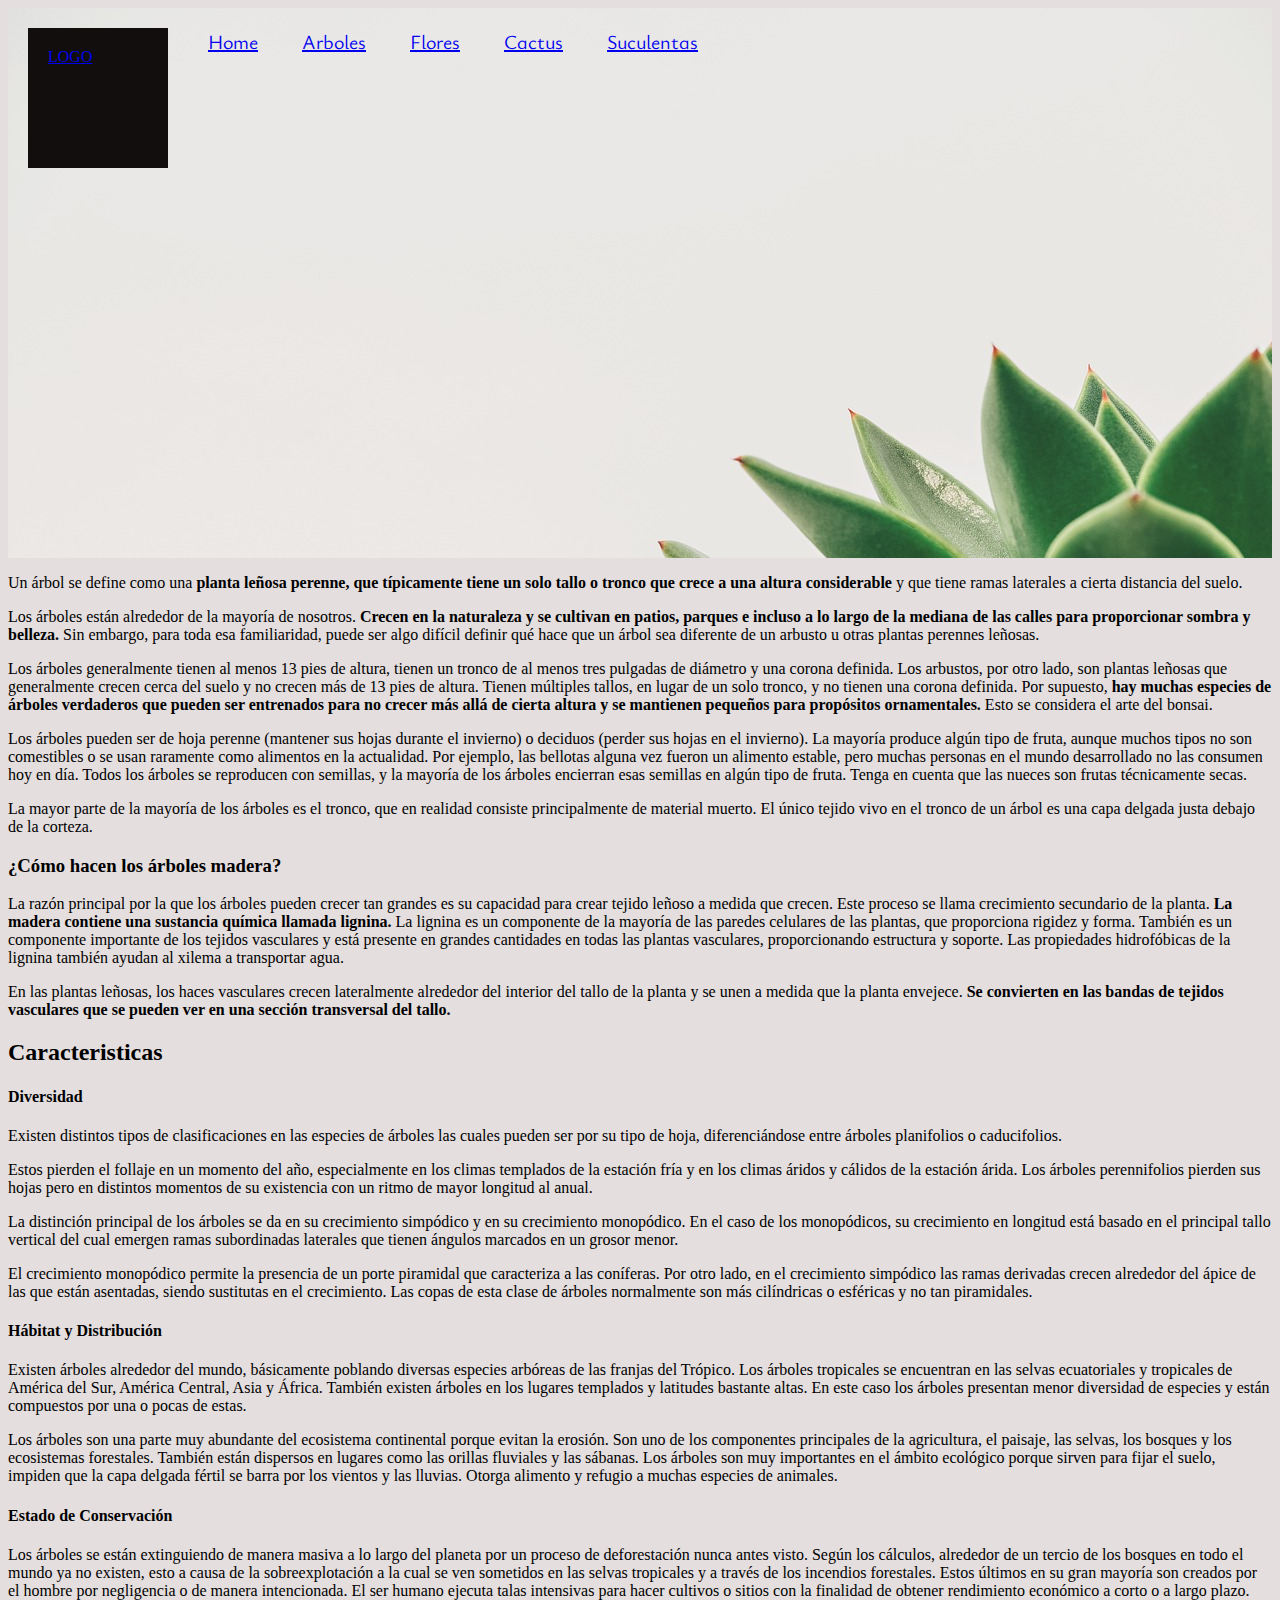
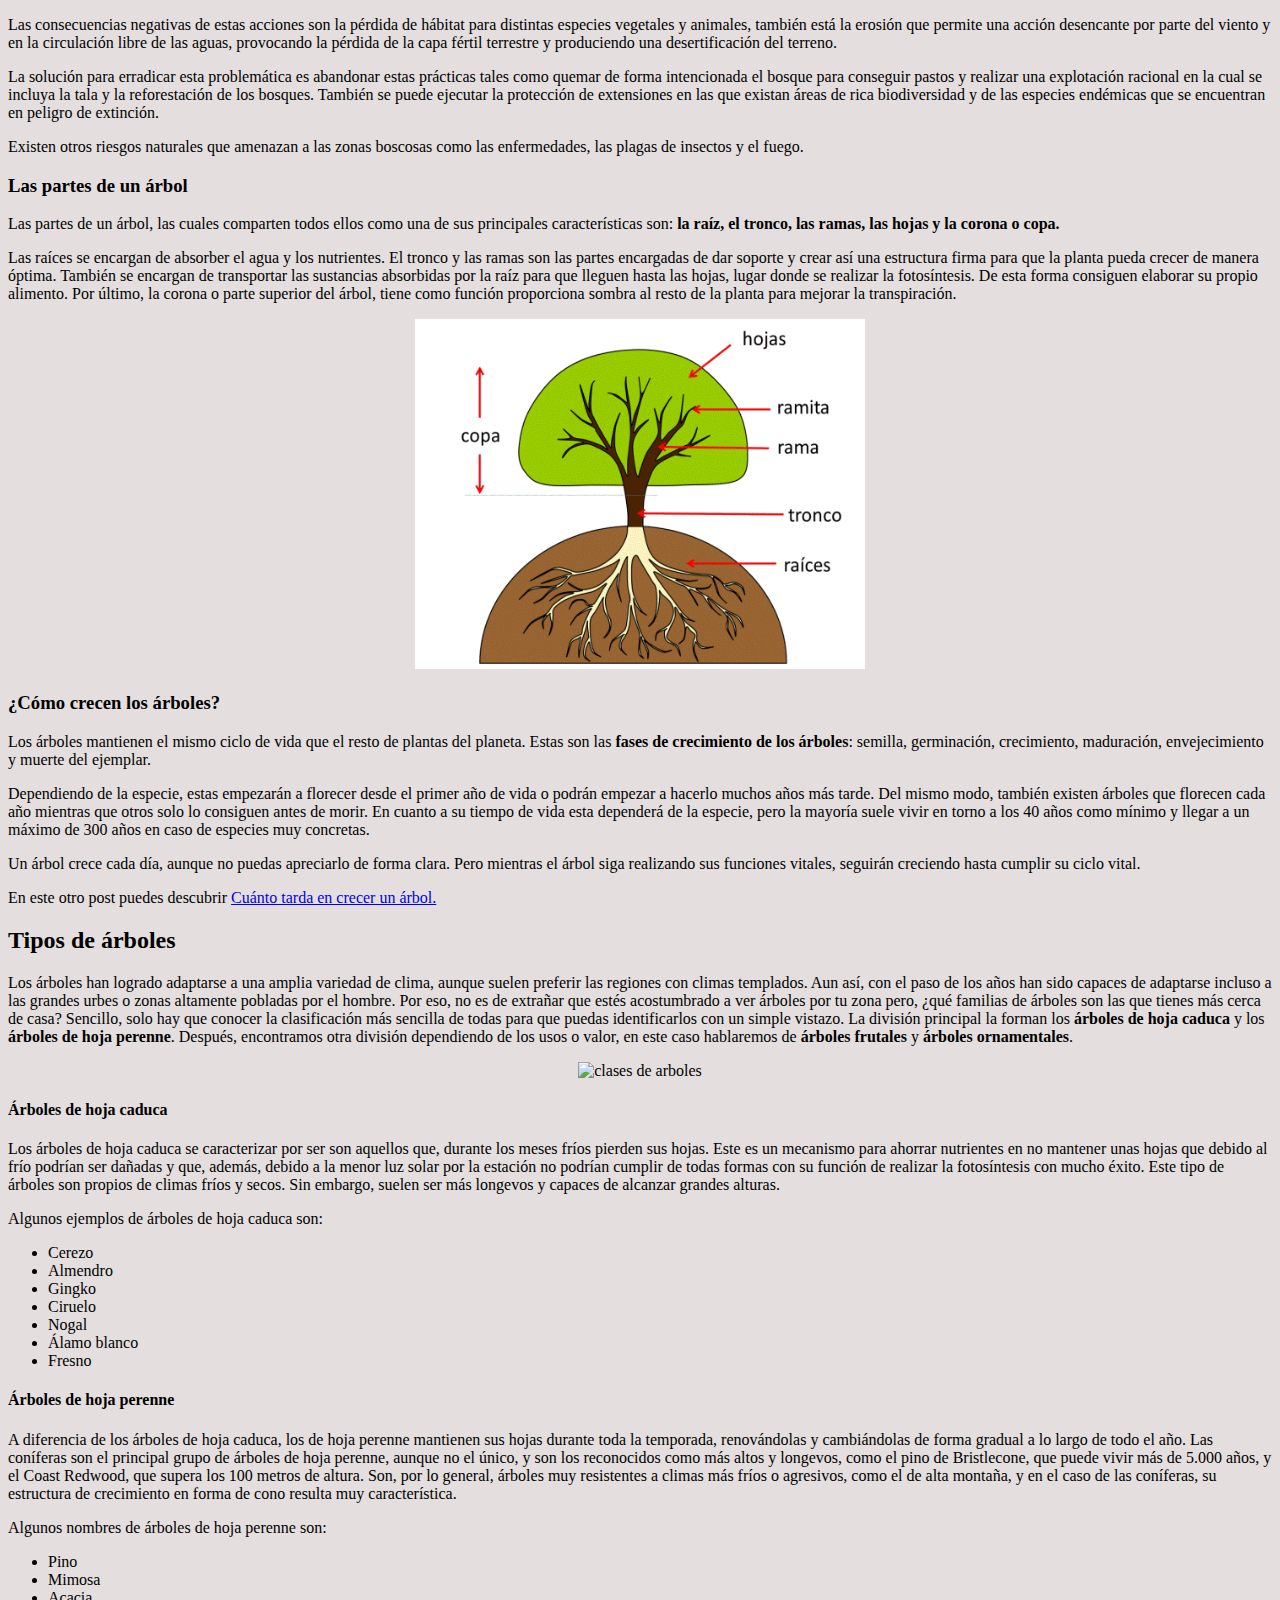
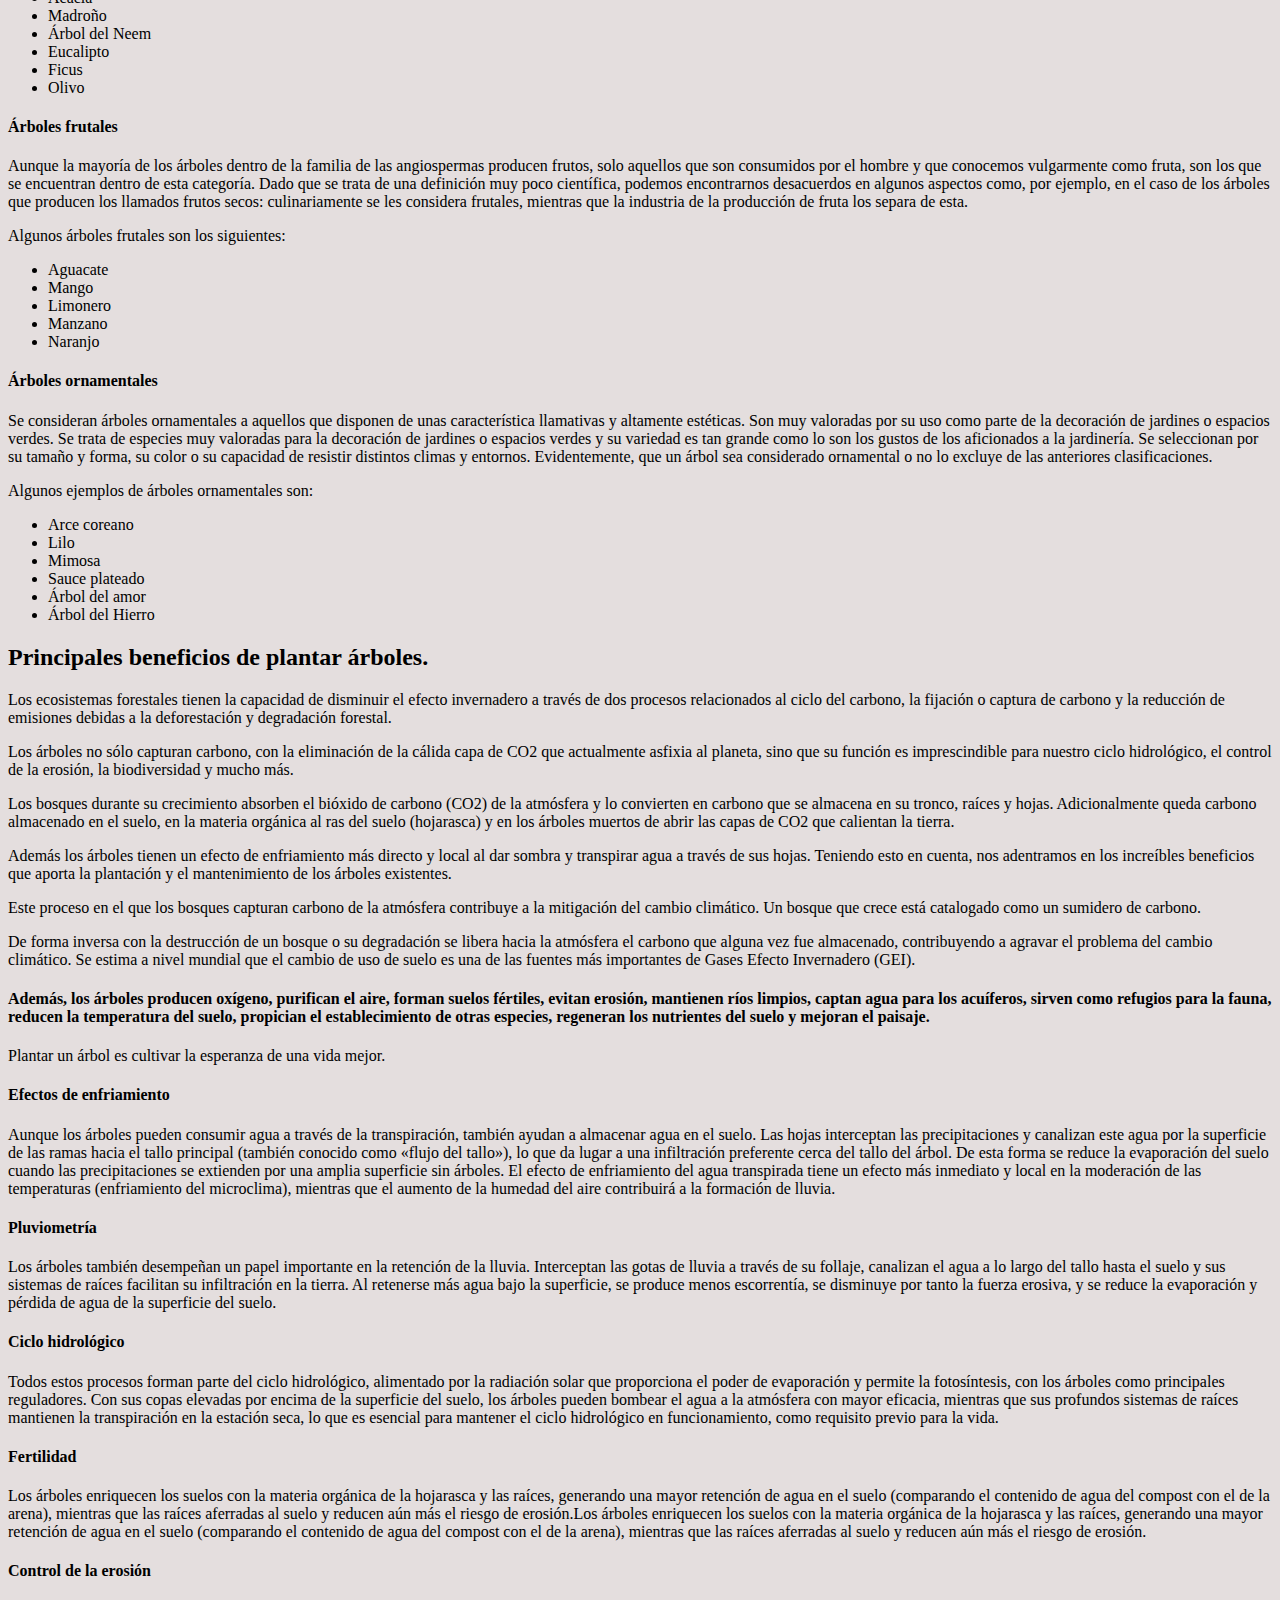
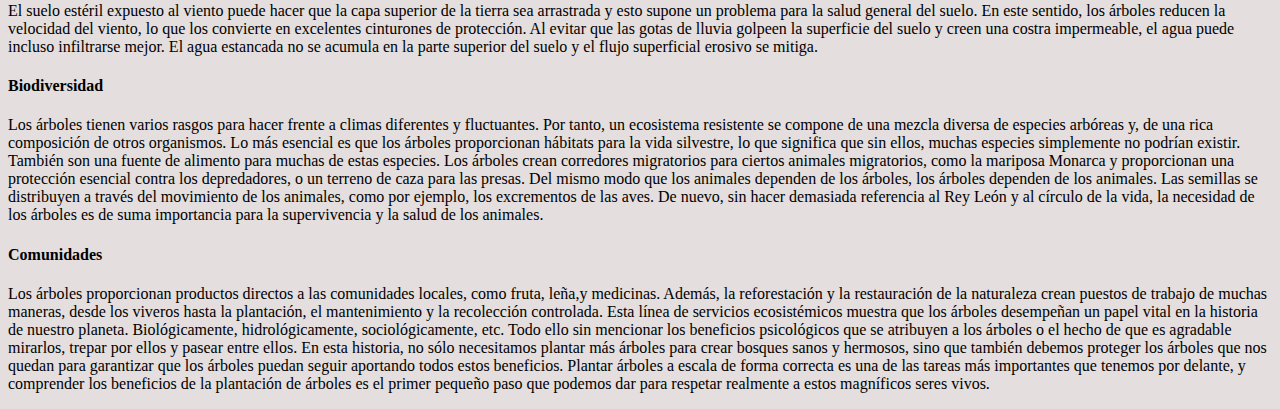
==== pages/arboles.html @ 4de9e514 "cards" ====
<!DOCTYPE html>
<html lang="en">
<head>
    <meta charset="UTF-8">
    <meta name="viewport" content="width=device-width, initial-scale=1.0">
    <title>Arboles</title>
    <link href="https://cdn.jsdelivr.net/npm/bootstrap@5.3.0/dist/css/bootstrap.min.css" rel="stylesheet" integrity="sha384-9ndCyUaIbzAi2FUVXJi0CjmCapSmO7SnpJef0486qhLnuZ2cdeRhO02iuK6FUUVM" crossorigin="anonymous">
    <link rel="stylesheet" href="../css/style.css">
</head>
<body>
    <header id="header2">
        <nav class="navbar-header2">
            <div class="container-header">
                <a class="LOGO" href="#">LOGO</a> 
                <div id="navbarHeader">
                    <ul class="ulnavbar">
                        <li class="nav-link"><a  href="../index.html">Home</a></li>
                        <li class="nav-link"><a href="arboles.html">Arboles</a></li>
                        <li class="nav-link"><a  href="flores.html">Flores</a></li>
                        <li class="nav-link"><a  href="cactus.html">Cactus</a></li>
                        <li class="nav-link"><a  href="suculentas.html">Suculentas</a></li>
                    </ul>
                </div>
            </div>
        </nav>

    </header>
    <main>
        <section class="textoCompletoArboles">
            <div class="descripcion">
                <p>Un árbol se define como una <strong>planta leñosa perenne, que típicamente tiene un solo tallo o tronco que crece a una altura considerable</strong> y que tiene ramas laterales a cierta distancia del suelo.</p>
                <p>Los árboles están alrededor de la mayoría de nosotros. <strong>Crecen en la naturaleza y se cultivan en patios, parques e incluso a lo largo de la mediana de las calles para proporcionar sombra y belleza.</strong> Sin embargo, para toda esa familiaridad, puede ser algo difícil definir qué hace que un árbol sea diferente de un arbusto u otras plantas perennes leñosas.</p>
                <p>Los árboles generalmente tienen al menos 13 pies de altura, tienen un tronco de al menos tres pulgadas de diámetro y una corona definida. Los arbustos, por otro lado, son plantas leñosas que generalmente crecen cerca del suelo y no crecen más de 13 pies de altura. Tienen múltiples tallos, en lugar de un solo tronco, y no tienen una corona definida. Por supuesto, <strong>hay muchas especies de árboles verdaderos que pueden ser entrenados para no crecer más allá de cierta altura y se mantienen pequeños para propósitos ornamentales.</strong> Esto se considera el arte del bonsai.</p>
                <p>Los árboles pueden ser de hoja perenne (mantener sus hojas durante el invierno) o deciduos (perder sus hojas en el invierno). La mayoría produce algún tipo de fruta, aunque muchos tipos no son comestibles o se usan raramente como alimentos en la actualidad. Por ejemplo, las bellotas alguna vez fueron un alimento estable, pero muchas personas en el mundo desarrollado no las consumen hoy en día. Todos los árboles se reproducen con semillas, y la mayoría de los árboles encierran esas semillas en algún tipo de fruta. Tenga en cuenta que las nueces son frutas técnicamente secas.</p>
                <p>La mayor parte de la mayoría de los árboles es el tronco, que en realidad consiste principalmente de material muerto. El único tejido vivo en el tronco de un árbol es una capa delgada justa debajo de la corteza. </p>
                <h3>¿Cómo hacen los árboles madera?</h3>
                <p>La razón principal por la que los árboles pueden crecer tan grandes es su capacidad para crear tejido leñoso a medida que crecen. Este proceso se llama crecimiento secundario de la planta. <strong>La madera contiene una sustancia química llamada lignina.</strong> La lignina es un componente de la mayoría de las paredes celulares de las plantas, que proporciona rigidez y forma. También es un componente importante de los tejidos vasculares y está presente en grandes cantidades en todas las plantas vasculares, proporcionando estructura y soporte. Las propiedades hidrofóbicas de la lignina también ayudan al xilema a transportar agua.</p>
                <p>En las plantas leñosas, los haces vasculares crecen lateralmente alrededor del interior del tallo de la planta y se unen a medida que la planta envejece. <strong>Se convierten en las bandas de tejidos vasculares que se pueden ver en una sección transversal del tallo.</strong></p>
            </div>
            <div class="caracteristicas">
                <h2>Caracteristicas</h2>
                <h4>Diversidad</h4>
                <p>Existen distintos tipos de clasificaciones en las especies de árboles las cuales pueden ser por su tipo de hoja, diferenciándose entre árboles planifolios o caducifolios.</p>
                <p>Estos pierden el follaje en un momento del año, especialmente en los climas templados de la estación fría y en los climas áridos y cálidos de la estación árida. Los árboles perennifolios pierden sus hojas pero en distintos momentos de su existencia con un ritmo de mayor longitud al anual.</p>
                <p>La distinción principal de los árboles se da en su crecimiento simpódico y en su crecimiento monopódico. En el caso de los monopódicos, su crecimiento en longitud está basado en el principal tallo vertical del cual emergen ramas subordinadas laterales que tienen ángulos marcados en un grosor menor.</p>
                <p>El crecimiento monopódico permite la presencia de un porte piramidal que caracteriza a las coníferas. Por otro lado, en el crecimiento simpódico las ramas derivadas crecen alrededor del ápice de las que están asentadas, siendo sustitutas en el crecimiento. Las copas de esta clase de árboles normalmente son más cilíndricas o esféricas y no tan piramidales.</p>
                <h4>Hábitat y Distribución</h4>
                <p>Existen árboles alrededor del mundo, básicamente poblando diversas especies arbóreas de las franjas del Trópico. Los árboles tropicales se encuentran en las selvas ecuatoriales y tropicales de América del Sur, América Central, Asia y África. También existen árboles en los lugares templados y latitudes bastante altas. En este caso los árboles presentan menor diversidad de especies y están compuestos por una o pocas de estas.</p>
                <p>Los árboles son una parte muy abundante del ecosistema continental porque evitan la erosión. Son uno de los componentes principales de la agricultura, el paisaje, las selvas, los bosques y los ecosistemas forestales. También están dispersos en lugares como las orillas fluviales y las sábanas. Los árboles son muy importantes en el ámbito ecológico porque sirven para fijar el suelo, impiden que la capa delgada fértil se barra por los vientos y las lluvias. Otorga alimento y refugio a muchas especies de animales.</p>
                <h4>Estado de Conservación</h4>
                <p>Los árboles se están extinguiendo de manera masiva a lo largo del planeta por un proceso de deforestación nunca antes visto. Según los cálculos, alrededor de un tercio de los bosques en todo el mundo ya no existen, esto a causa de la sobreexplotación a la cual se ven sometidos en las selvas tropicales y a través de los incendios forestales. Estos últimos en su gran mayoría son creados por el hombre por negligencia o de manera intencionada. El ser humano ejecuta talas intensivas para hacer cultivos o sitios con la finalidad de obtener rendimiento económico a corto o a largo plazo.</p>
                <p>Las consecuencias negativas de estas acciones son la pérdida de hábitat para distintas especies vegetales y animales, también está la erosión que permite una acción desencante por parte del viento y en la circulación libre de las aguas, provocando la pérdida de la capa fértil terrestre y produciendo una desertificación del terreno.</p>
                <p>La solución para erradicar esta problemática es abandonar estas prácticas tales como quemar de forma intencionada el bosque para conseguir pastos y realizar una explotación racional en la cual se incluya la tala y la reforestación de los bosques. También se puede ejecutar la protección de extensiones en las que existan áreas de rica biodiversidad y de las especies endémicas que se encuentran en peligro de extinción.</p>
                <p>Existen otros riesgos naturales que amenazan a las zonas boscosas como las enfermedades, las plagas de insectos y el fuego.</p>
                <h3>Las partes de un árbol</h3>
                <p>Las partes de un árbol, las cuales comparten todos ellos como una de sus principales características son: <strong>la raíz, el tronco, las ramas, las hojas y la corona o copa.</strong></p>
                <p>Las raíces se encargan de absorber el agua y los nutrientes. El tronco y las ramas son las partes encargadas de dar soporte y crear así una estructura firma para que la planta pueda crecer de manera óptima. También se encargan de transportar las sustancias absorbidas por la raíz para que lleguen hasta las hojas, lugar donde se realizar la fotosíntesis. De esta forma consiguen elaborar su propio alimento. Por último, la corona o parte superior del árbol, tiene como función proporciona sombra al resto de la planta para mejorar la transpiración.</p>
                <center><img src="../img/arbol-02.gif" alt="partes del arbol" width="450px" height="350px"></center>
                <h3>¿Cómo crecen los árboles?</h3>
                <p>Los árboles mantienen el mismo ciclo de vida que el resto de plantas del planeta. Estas son las <strong>fases de crecimiento de los árboles</strong>: semilla, germinación, crecimiento, maduración, envejecimiento y muerte del ejemplar.</p>
                <p>Dependiendo de la especie, estas empezarán a florecer desde el primer año de vida o podrán empezar a hacerlo muchos años más tarde. Del mismo modo, también existen árboles que florecen cada año mientras que otros solo lo consiguen antes de morir. En cuanto a su tiempo de vida esta dependerá de la especie, pero la mayoría suele vivir en torno a los 40 años como mínimo y llegar a un máximo de 300 años en caso de especies muy concretas.</p>
                <p>Un árbol crece cada día, aunque no puedas apreciarlo de forma clara. Pero mientras el árbol siga realizando sus funciones vitales, seguirán creciendo hasta cumplir su ciclo vital.</p>
                <p>En este otro post puedes descubrir <a href="https://www.ecologiaverde.com/cuanto-tarda-en-crecer-un-arbol-3027.html" target="_blank">Cuánto tarda en crecer un árbol.</a></p>
            </div>
            <div class="clasificacion">
                <h2><strong>Tipos de árboles </strong></h2>
                <p>Los árboles han logrado adaptarse a una amplia variedad de clima, aunque suelen preferir las regiones con climas templados. Aun así, con el paso de los años han sido capaces de adaptarse incluso a las grandes urbes o zonas altamente pobladas por el hombre. Por eso, no es de extrañar que estés acostumbrado a ver árboles por tu zona pero, ¿qué familias de árboles son las que tienes más cerca de casa? Sencillo, solo hay que conocer la clasificación más sencilla de todas para que puedas identificarlos con un simple vistazo. La división principal la forman los <strong>árboles de hoja caduca</strong> y los <strong>árboles de hoja perenne</strong>. Después, encontramos otra división dependiendo de los usos o valor, en este caso hablaremos de <strong>árboles frutales</strong> y <strong>árboles ornamentales</strong>.</p>
                <center><img src="../img/arbol-01.jpg" alt="clases de arboles" width="450px" height="350px"></center>
                <h4>Árboles de hoja caduca</h4>
                <p>Los árboles de hoja caduca se caracterizar por ser son aquellos que, durante los meses fríos pierden sus hojas. Este es un mecanismo para ahorrar nutrientes en no mantener unas hojas que debido al frío podrían ser dañadas y que, además, debido a la menor luz solar por la estación no podrían cumplir de todas formas con su función de realizar la fotosíntesis con mucho éxito. Este tipo de árboles son propios de climas fríos y secos. Sin embargo, suelen ser más longevos y capaces de alcanzar grandes alturas.</p>
                <p>Algunos ejemplos de árboles de hoja caduca son:</p>
                <ul>
                    <li>Cerezo</li>
                    <li>Almendro</li>
                    <li>Gingko</li>
                    <li>Ciruelo</li>
                    <li>Nogal</li>
                    <li>Álamo blanco</li>
                    <li> Fresno</li>
                </ul>
                <h4>Árboles de hoja perenne</h4>
                <p>A diferencia de los árboles de hoja caduca, los de hoja perenne mantienen sus hojas durante toda la temporada, renovándolas y cambiándolas de forma gradual a lo largo de todo el año. Las coníferas son el principal grupo de árboles de hoja perenne, aunque no el único, y son los reconocidos como más altos y longevos, como el pino de Bristlecone, que puede vivir más de 5.000 años, y el Coast Redwood, que supera los 100 metros de altura. Son, por lo general, árboles muy resistentes a climas más fríos o agresivos, como el de alta montaña, y en el caso de las coníferas, su estructura de crecimiento en forma de cono resulta muy característica.</p>
                <p>Algunos nombres de árboles de hoja perenne son:</p>
                <ul>
                    <li>Pino</li>
                    <li>Mimosa</li>
                    <li>Acacia</li>
                    <li> Madroño</li>
                    <li>Árbol del Neem</li>
                    <li>Eucalipto</li>
                    <li>Ficus</li>
                    <li>Olivo</li>
                </ul>
                <h4>Árboles frutales</h4>
                <p>Aunque la mayoría de los árboles dentro de la familia de las angiospermas producen frutos, solo aquellos que son consumidos por el hombre y que conocemos vulgarmente como fruta, son los que se encuentran dentro de esta categoría. Dado que se trata de una definición muy poco científica, podemos encontrarnos desacuerdos en algunos aspectos como, por ejemplo, en el caso de los árboles que producen los llamados frutos secos: culinariamente se les considera frutales, mientras que la industria de la producción de fruta los separa de esta.</p>
                <p>Algunos árboles frutales son los siguientes:</p>
                <ul>
                    <li>Aguacate</li>
                    <li>Mango</li>
                    <li>Limonero</li>
                    <li>Manzano</li>
                    <li>Naranjo</li>
                </ul>
                <h4>Árboles ornamentales</h4>
                <p>Se consideran árboles ornamentales a aquellos que disponen de unas característica llamativas y altamente estéticas. Son muy valoradas por su uso como parte de la decoración de jardines o espacios verdes. Se trata de especies muy valoradas para la decoración de jardines o espacios verdes y su variedad es tan grande como lo son los gustos de los aficionados a la jardinería. Se seleccionan por su tamaño y forma, su color o su capacidad de resistir distintos climas y entornos. Evidentemente, que un árbol sea considerado ornamental o no lo excluye de las anteriores clasificaciones.</p>
                <p>Algunos ejemplos de árboles ornamentales son:</p>
                <ul>
                    <li>Arce coreano</li>
                    <li>Lilo</li>
                    <li>Mimosa</li>
                    <li>Sauce plateado</li>
                    <li>Árbol del amor</li>
                    <li>Árbol del Hierro</li>
                </ul>
                

            </div>
            <div class="plantarArboles">
                <h2>Principales beneficios de plantar árboles.</h2>
                <p>Los ecosistemas forestales tienen la capacidad de disminuir el efecto invernadero a través de dos procesos relacionados al ciclo del carbono, la fijación o captura de carbono y la reducción de emisiones debidas a la deforestación y degradación forestal.</p>
                <p>Los árboles no sólo capturan carbono, con la eliminación de la cálida capa de CO2 que actualmente asfixia al planeta, sino que su función es imprescindible para nuestro ciclo hidrológico, el control de la erosión, la biodiversidad y mucho más.  </p>
                <p>Los bosques durante su crecimiento absorben el bióxido de carbono (CO2) de la atmósfera y lo convierten en carbono que se almacena en su tronco, raíces y hojas. Adicionalmente queda carbono almacenado en el suelo, en la materia orgánica al ras del suelo (hojarasca) y en los árboles muertos de abrir las capas de CO2 que calientan la tierra.</p> 
                <p>Además los árboles tienen un efecto de enfriamiento más directo y local al dar sombra y transpirar agua a través de sus hojas. Teniendo esto en cuenta, nos adentramos en los increíbles beneficios que aporta la plantación y el mantenimiento de los árboles existentes.</p>
                <p>Este proceso en el que los bosques capturan carbono de la atmósfera contribuye a la mitigación del cambio climático. Un bosque que crece está catalogado como un sumidero de carbono.</p>
                <p>De forma inversa con la destrucción de un bosque o su degradación se libera hacia la atmósfera el carbono que alguna vez fue almacenado, contribuyendo a agravar el problema del cambio climático. Se estima a nivel mundial que el cambio de uso de suelo es una de las fuentes más importantes de Gases Efecto Invernadero (GEI).</p>
                <h4>Además, los árboles producen oxígeno, purifican el aire, forman suelos fértiles, evitan erosión, mantienen ríos limpios, captan agua para los acuíferos, sirven como refugios para la fauna, reducen la temperatura del suelo, propician el establecimiento de otras especies, regeneran los nutrientes del suelo y mejoran el paisaje.</h4>
                <p>Plantar un árbol es cultivar la esperanza de una vida mejor.</p>
                <h4>Efectos de enfriamiento</h4>
                <p>Aunque los árboles pueden consumir agua a través de la transpiración, también ayudan a almacenar agua en el suelo. Las hojas interceptan las precipitaciones y canalizan este agua por la superficie de las ramas hacia el tallo principal (también conocido como «flujo del tallo»), lo que da lugar a una infiltración preferente cerca del tallo del árbol. De esta forma se reduce la evaporación del suelo cuando las precipitaciones se extienden por una amplia superficie sin árboles. El efecto de enfriamiento del agua transpirada tiene un efecto más inmediato y local en la moderación de las temperaturas (enfriamiento del microclima), mientras que el aumento de la humedad del aire contribuirá a la formación de lluvia.</p>
                <h4>Pluviometría</h4>
                <p>Los árboles también desempeñan un papel importante en la retención de la lluvia. Interceptan las gotas de lluvia a través de su follaje, canalizan el agua a lo largo del tallo hasta el suelo y sus sistemas de raíces facilitan su infiltración en la tierra. Al retenerse más agua bajo la superficie, se produce menos escorrentía, se disminuye por tanto la fuerza erosiva, y se reduce la evaporación y pérdida de agua de la superficie del suelo.</p>
                <h4>Ciclo hidrológico</h4>
                <p>Todos estos procesos forman parte del ciclo hidrológico, alimentado por la radiación solar que proporciona el poder de evaporación y permite la fotosíntesis, con los árboles como principales reguladores. Con sus copas elevadas por encima de la superficie del suelo, los árboles pueden bombear el agua a la atmósfera con mayor eficacia, mientras que sus profundos sistemas de raíces mantienen la transpiración en la estación seca, lo que es esencial para mantener el ciclo hidrológico en funcionamiento, como requisito previo para la vida.</p>
                <h4>Fertilidad</h4>
                <p>Los árboles enriquecen los suelos con la materia orgánica de la hojarasca y las raíces, generando una mayor retención de agua en el suelo (comparando el contenido de agua del compost con el de la arena), mientras que las raíces aferradas al suelo y reducen aún más el riesgo de erosión.Los árboles enriquecen los suelos con la materia orgánica de la hojarasca y las raíces, generando una mayor retención de agua en el suelo (comparando el contenido de agua del compost con el de la arena), mientras que las raíces aferradas al suelo y reducen aún más el riesgo de erosión.</p>
                <h4>Control de la erosión</h4>
                <p>El suelo estéril expuesto al viento puede hacer que la capa superior de la tierra sea arrastrada y esto supone un problema para la salud general del suelo. En este sentido,  los árboles reducen la velocidad del viento, lo que los convierte en excelentes cinturones de protección. Al evitar que las gotas de lluvia golpeen la superficie del suelo y creen una costra impermeable, el agua puede incluso infiltrarse mejor. El agua estancada no se acumula en la parte superior del suelo y el flujo superficial erosivo se mitiga.</p>
                <h4>Biodiversidad</h4>
                <p>Los árboles tienen varios rasgos para hacer frente a climas diferentes y fluctuantes. Por tanto, un ecosistema resistente se compone de una mezcla diversa de especies arbóreas y, de una rica composición de otros organismos. Lo más esencial es que los árboles proporcionan hábitats para la vida silvestre, lo que significa que sin ellos, muchas especies simplemente no podrían existir. También son una fuente de alimento para muchas de estas especies. Los árboles crean corredores migratorios para ciertos animales migratorios, como la mariposa Monarca y proporcionan una protección esencial contra los depredadores, o un terreno de caza para las presas. Del mismo modo que los animales dependen de los árboles, los árboles dependen de los animales. Las semillas se distribuyen a través del movimiento de los animales, como por ejemplo, los excrementos de las aves. De nuevo, sin hacer demasiada referencia al Rey León y al círculo de la vida, la necesidad de los árboles es de suma importancia para la supervivencia y la salud de los animales.</p>
                <h4>Comunidades</h4>
                <p>Los árboles proporcionan productos directos a las comunidades locales, como fruta, leña,y medicinas. Además, la reforestación y la restauración de la naturaleza crean puestos de trabajo de muchas maneras, desde los viveros hasta la plantación, el mantenimiento y la recolección controlada. Esta línea de servicios ecosistémicos muestra que los árboles desempeñan un papel vital en la historia de nuestro planeta. Biológicamente, hidrológicamente, sociológicamente, etc. Todo ello sin mencionar los beneficios psicológicos que se atribuyen a los árboles o el hecho de que es agradable mirarlos, trepar por ellos y pasear entre ellos. En esta historia, no sólo necesitamos plantar más árboles para crear bosques sanos y hermosos, sino que también debemos proteger los árboles que nos quedan para garantizar que los árboles puedan seguir aportando todos estos beneficios. Plantar árboles a escala de forma correcta es una de las tareas más importantes que tenemos por delante, y comprender los beneficios de la plantación de árboles es el primer pequeño paso que podemos dar para respetar realmente a estos magníficos seres vivos.</p>
            </div>
            
        </section>
    </main>

</body>
</html>
---- css/style.css ----
@import url('https://fonts.googleapis.com/css2?family=Ysabeau+Infant:wght@400;700&display=swap');
body{
    background-color: rgb(228, 222, 222);
}
/* PAGINA PRINCIPAL */
header{
    background-image: url(../img/FONDOheader.jpg);
    /* background-size: cover; */
    width: 100%;
    height: 550px;
    margin: 0;
    padding: 0;
    display: grid;
    grid-template-columns: 100%;
    grid-template-rows: 100px 450px;
}
.headerTitulo{
    padding: 0;
    margin: 50px;
}
.titulo{
    font-size: 100px;
    font-family: 'Ysabeau Infant', sans-serif;
    
}
.textoTitulo{
    font-size: 30px;
    font-family: 'Ysabeau Infant', sans-serif;
}
.LOGO{
    float: left;
    background-color: rgb(19, 14, 14);
    height: 100px;
    width: 100px;
    padding: 20px;
    margin: 20px;
}
.navbar-header {
    background-color: transparent !important;
    display: flex;
    width: 100%;
    text-align: right;
    }
.ulnavbar{
    margin: 0;
    width: 950px;
    height: 20px;
}
.nav-link{
    font-family: 'Ysabeau Infant', sans-serif;
    display: inline-block;
    
    padding: 20px;
    font-size: 20px;
}
/* cards */




/* PAGINAS SECUNDARIAS */
header2{
    width: 100%;
    height: 550px;
    margin: 0;
    padding: 0;
    display: grid;
    grid-template-columns: 100%;
    grid-template-rows: 100px 450px;
}
.LOGO{
    float: left;
    background-color: rgb(19, 14, 14);
    height: 100px;
    width: 100px;
    padding: 20px;
    margin: 20px;
}
.navbar-header {
    background-color: transparent !important;
    display: flex;
    width: 100%;
    text-align: right;
    }
.ulnavbar{
    margin: 0;
    width: 950px;
    height: 20px;
}
.nav-link{
    font-family: 'Ysabeau Infant', sans-serif;
    display: inline-block;
    
    padding: 20px;
    font-size: 20px;
}


/* @MEDIA QUERIES */
@media screen and (max-width: 700px){
    .headerTitulo{
        height: 350px;
        width: 100%;
        padding: 0;
        margin: 0;
        
    }
    .titulo{
        font-size: 80px;
        margin: 10px;

    }
    .textoTitulo{
        font-size: 30px;
    }

}
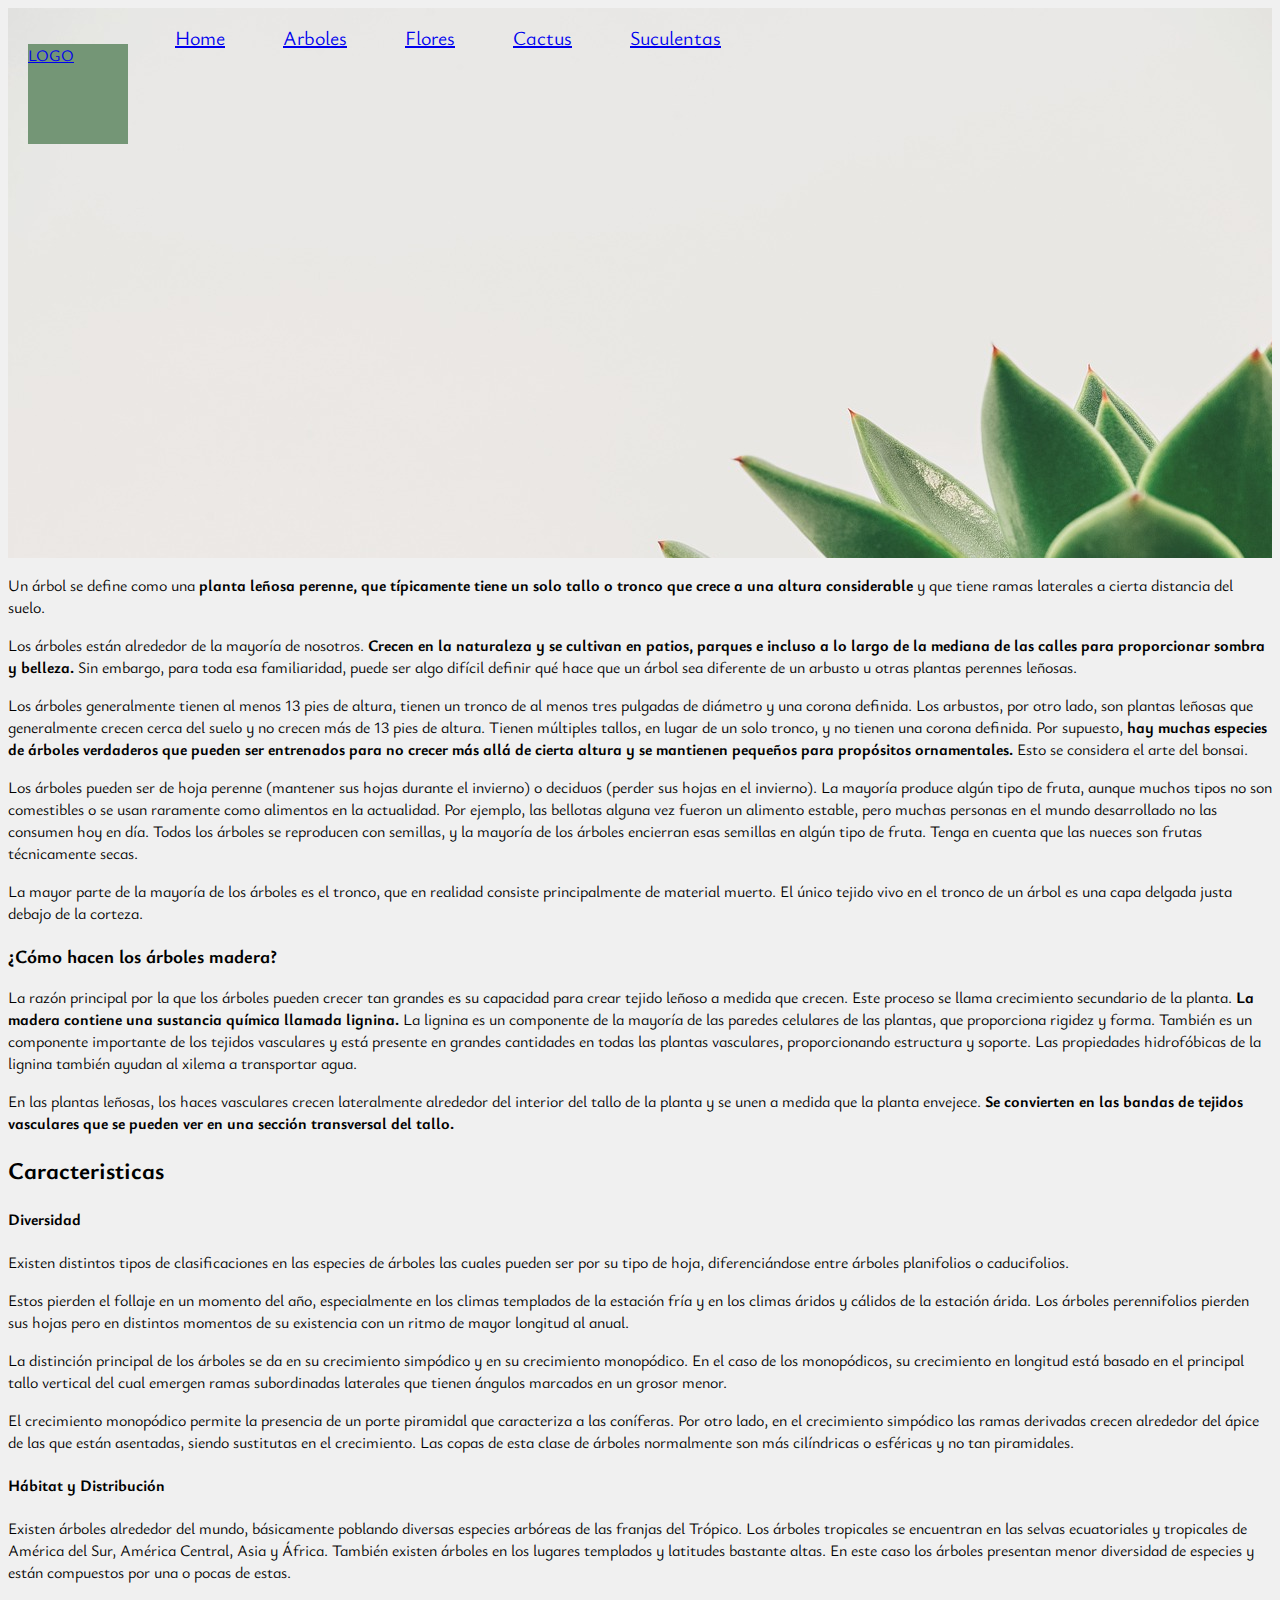
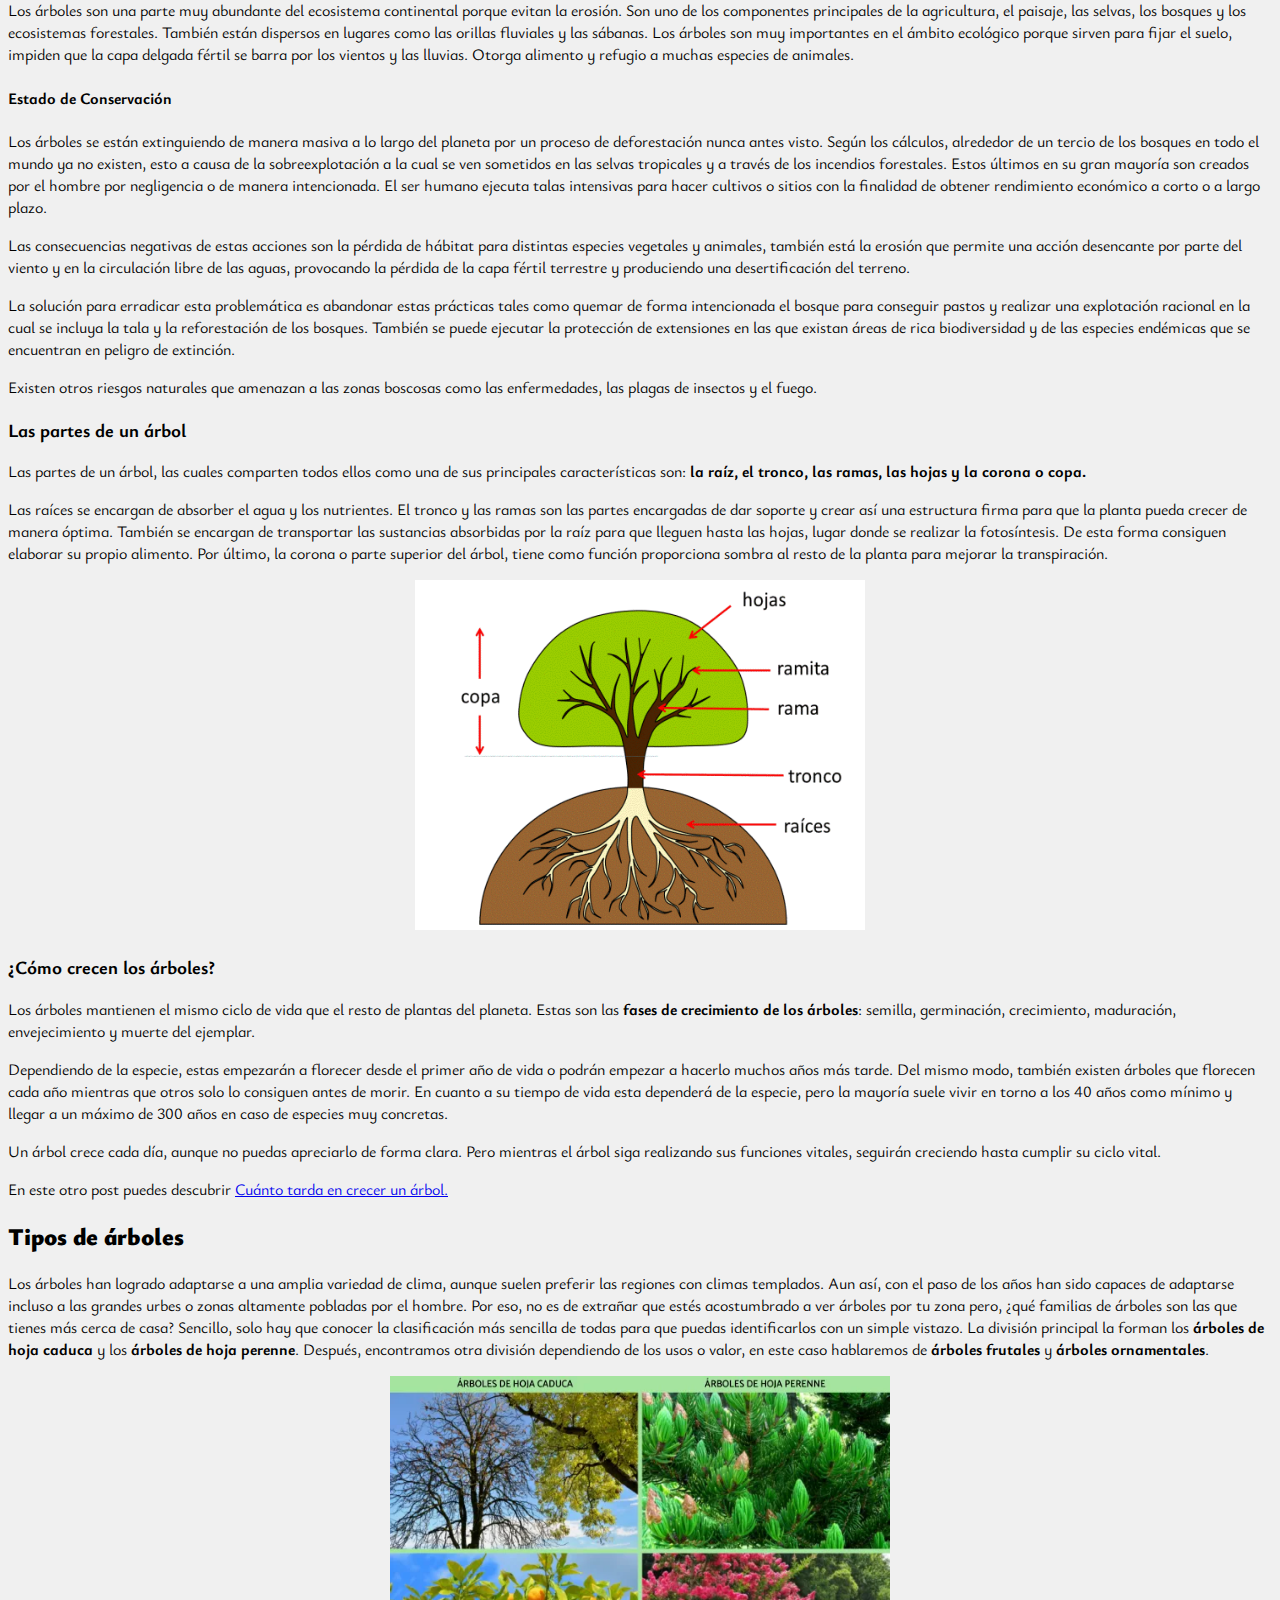
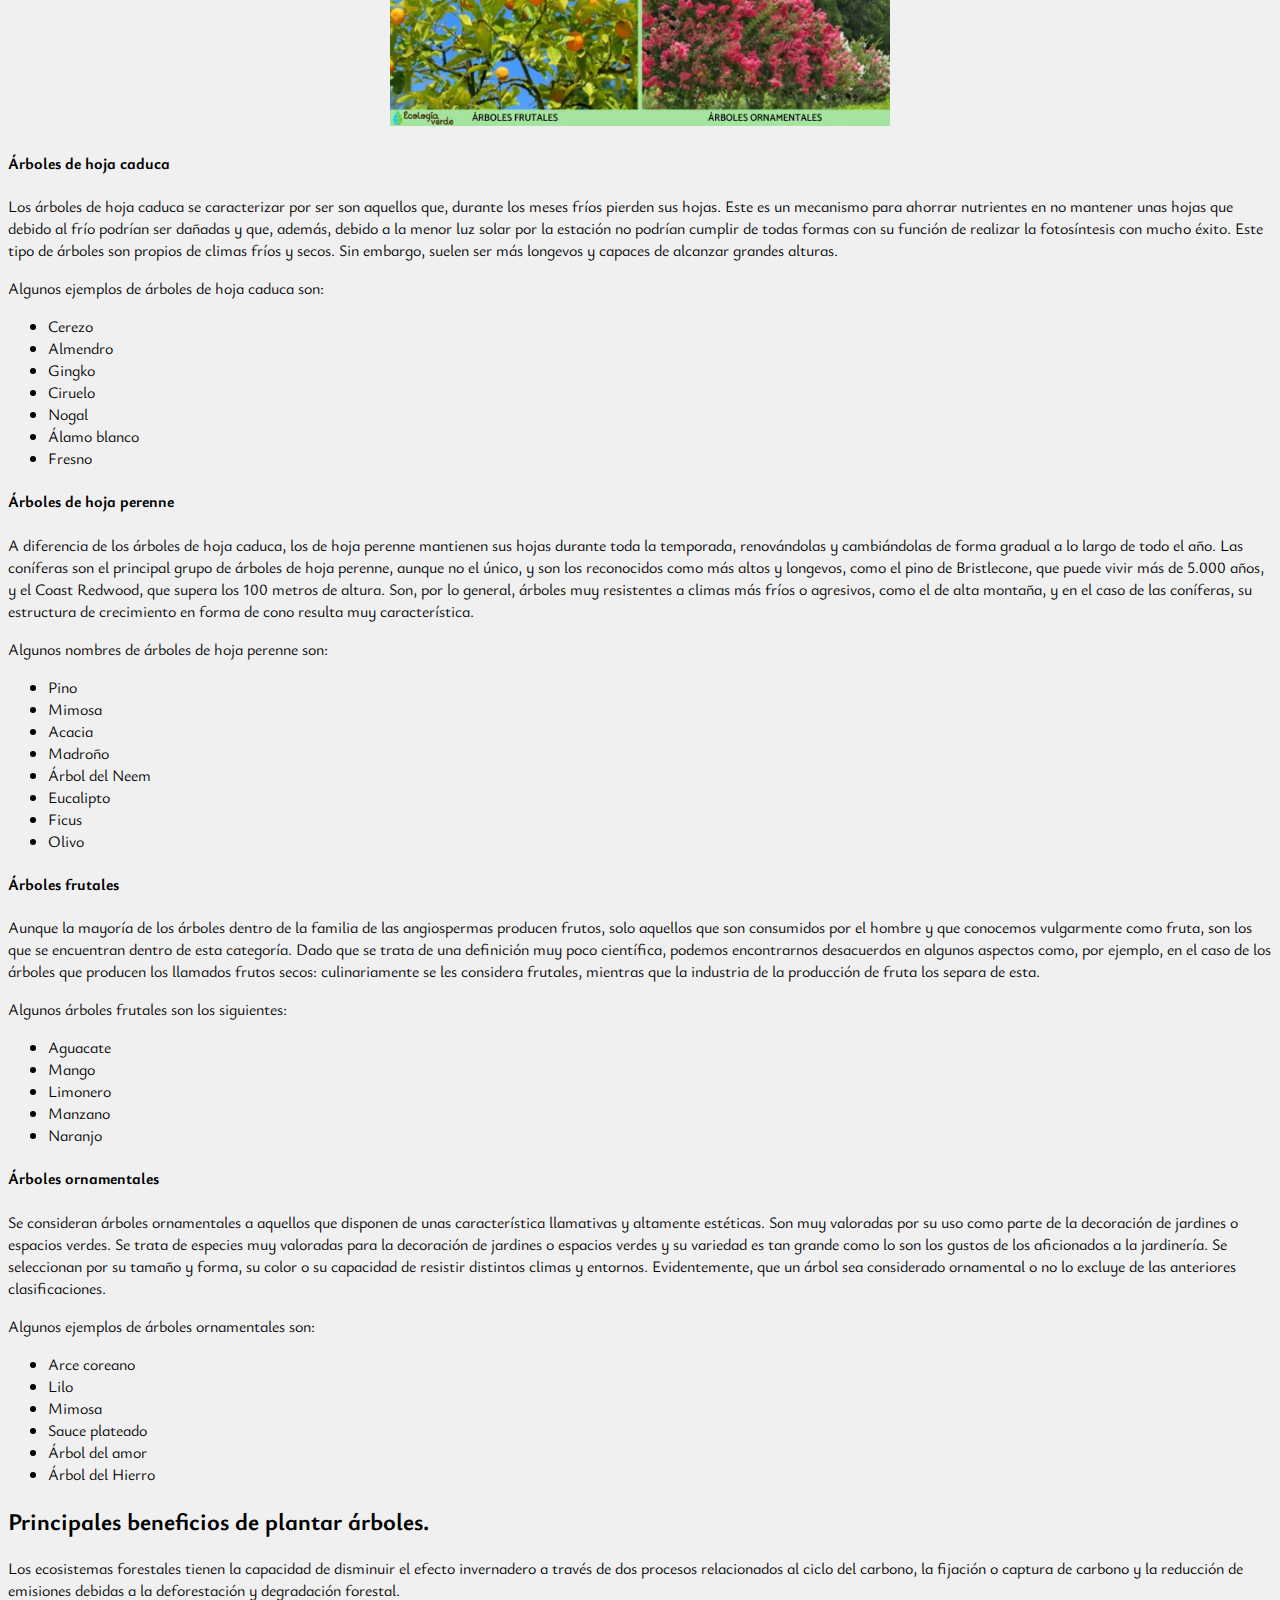
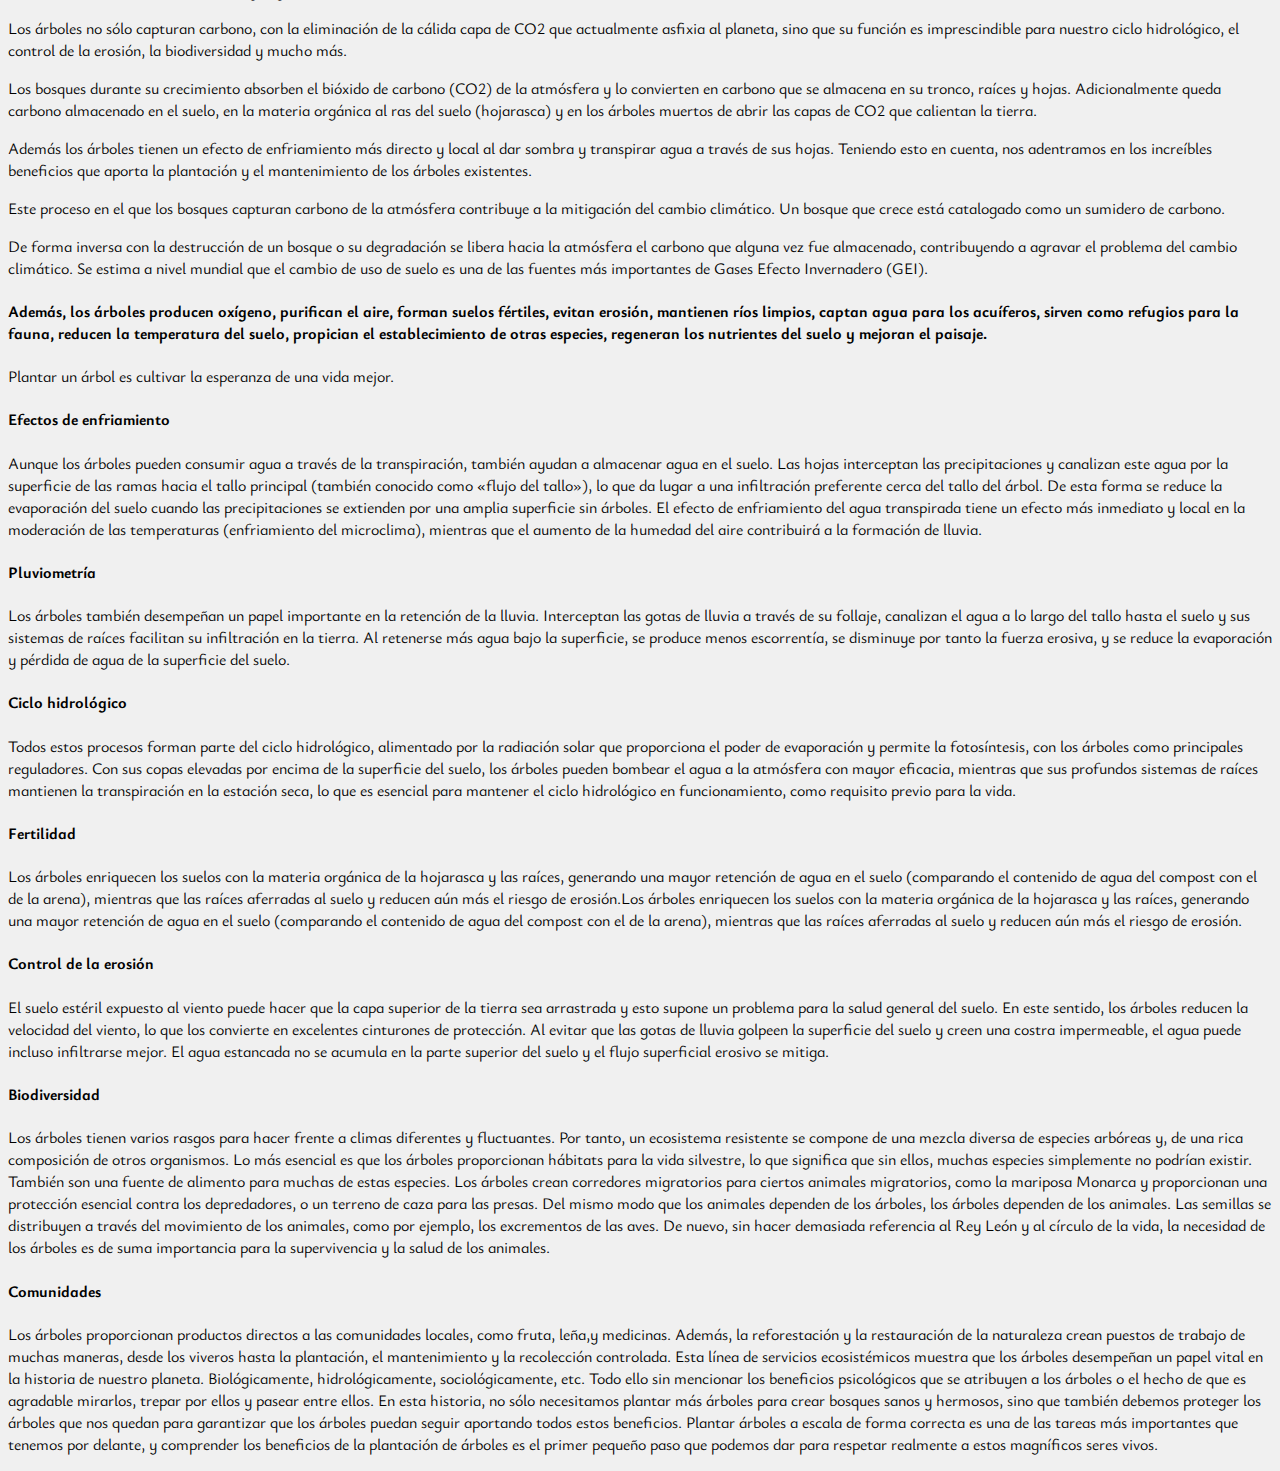
==== commit f50c6921: "estilos header" ====
--- a/pages/arboles.html
+++ b/pages/arboles.html
@@ -10,7 +10,7 @@
 <body>
     <header id="header2">
         <nav class="navbar-header2">
-            <div class="container-header">
+            <div class="container-header2">
                 <a class="LOGO" href="#">LOGO</a> 
                 <div id="navbarHeader">
                     <ul class="ulnavbar">
@@ -23,7 +23,13 @@
                 </div>
             </div>
         </nav>
-
+        <!-- menu hamburguesa -->
+        <button class="buttonMenu">
+            <svg xmlns="http://www.w3.org/2000/svg" width="16" height="16" fill="currentColor" class="svg" viewBox="0 0 16 16">
+            <path fill-rule="evenodd" d="M2.5 12a.5.5 0 0 1 .5-.5h10a.5.5 0 0 1 0 1H3a.5.5 0 0 1-.5-.5zm0-4a.5.5 0 0 1 .5-.5h10a.5.5 0 0 1 0 1H3a.5.5 0 0 1-.5-.5zm0-4a.5.5 0 0 1 .5-.5h10a.5.5 0 0 1 0 1H3a.5.5 0 0 1-.5-.5z"/>
+            </svg> 
+        </button>
+        <!-- fin del menu hamburguesa -->
     </header>
     <main>
         <section class="textoCompletoArboles">
@@ -65,7 +71,7 @@
             <div class="clasificacion">
                 <h2><strong>Tipos de árboles </strong></h2>
                 <p>Los árboles han logrado adaptarse a una amplia variedad de clima, aunque suelen preferir las regiones con climas templados. Aun así, con el paso de los años han sido capaces de adaptarse incluso a las grandes urbes o zonas altamente pobladas por el hombre. Por eso, no es de extrañar que estés acostumbrado a ver árboles por tu zona pero, ¿qué familias de árboles son las que tienes más cerca de casa? Sencillo, solo hay que conocer la clasificación más sencilla de todas para que puedas identificarlos con un simple vistazo. La división principal la forman los <strong>árboles de hoja caduca</strong> y los <strong>árboles de hoja perenne</strong>. Después, encontramos otra división dependiendo de los usos o valor, en este caso hablaremos de <strong>árboles frutales</strong> y <strong>árboles ornamentales</strong>.</p>
-                <center><img src="../img/arbol-01.jpg" alt="clases de arboles" width="450px" height="350px"></center>
+                <center><img src="../img/arboles-01.webp" alt="clases de arboles" width="500px" height="350px"></center>
                 <h4>Árboles de hoja caduca</h4>
                 <p>Los árboles de hoja caduca se caracterizar por ser son aquellos que, durante los meses fríos pierden sus hojas. Este es un mecanismo para ahorrar nutrientes en no mantener unas hojas que debido al frío podrían ser dañadas y que, además, debido a la menor luz solar por la estación no podrían cumplir de todas formas con su función de realizar la fotosíntesis con mucho éxito. Este tipo de árboles son propios de climas fríos y secos. Sin embargo, suelen ser más longevos y capaces de alcanzar grandes alturas.</p>
                 <p>Algunos ejemplos de árboles de hoja caduca son:</p>
--- a/css/style.css
+++ b/css/style.css
@@ -1,11 +1,19 @@
 @import url('https://fonts.googleapis.com/css2?family=Ysabeau+Infant:wght@400;700&display=swap');
+/* Color Palette 
+HEX: #f0f0f0  fondo
+HEX: #c5d5c5   git check
+HEX: #9fa9a3  cards
+HEX: #e3e0cc   buttons
+*/
 body{
-    background-color: rgb(228, 222, 222);
+    background-color:#f0f0f0;
+    font-family: 'Ysabeau Infant', sans-serif;
 }
 /* PAGINA PRINCIPAL */
+/* HEADER */
 header{
     background-image: url(../img/FONDOheader.jpg);
-    /* background-size: cover; */
+    /* background-img; */
     width: 100%;
     height: 550px;
     margin: 0;
@@ -14,49 +22,135 @@
     grid-template-columns: 100%;
     grid-template-rows: 100px 450px;
 }
+.container-header{
+    background-color: #9fa9a3;
+    width: 100%;
+}
+.navbar-header {
+    display: flex;
+    width: 100%;
+    text-align: right;
+}
 .headerTitulo{
     padding: 0;
     margin: 50px;
 }
 .titulo{
     font-size: 100px;
-    font-family: 'Ysabeau Infant', sans-serif;
-    
 }
 .textoTitulo{
     font-size: 30px;
-    font-family: 'Ysabeau Infant', sans-serif;
 }
 .LOGO{
     float: left;
-    background-color: rgb(19, 14, 14);
+    background-color: rgb(116, 150, 118);
     height: 100px;
     width: 100px;
+    padding: 0;
+    margin: 20px;
+}
+.buttonMenu{
+    display: none;
+}
+.ulnavbar{
+    height: 100px;
+    justify-content: end;
+    align-items: end;
+    
+}
+.nav-link{
+    display: inline;
+    font-size: 20px;
+}
+.nav-link a{
+    margin: 7px;
     padding: 20px;
-    margin: 20px;
-}
-.navbar-header {
-    background-color: transparent !important;
+}
+.divp{
+    width: 100%;
+    height: 30px;
+    padding: 30px;
+    margin: 10px;
+    font-size: 25px;
+}
+/* MAIN cards */
+#cards1{
+    display: grid;
+    grid-template-columns: 5fr 5fr;
+    grid-template-rows: 360px 360px;
+    padding: 0;
+    box-sizing: content-box;
+}
+.card2{
+    background-color: #9fa9a3;
+    margin: 10px;
+    padding: 20px;
+}
+.card-body{
+    width: 100%;
+    height: 250px;
+    margin: 10px;
+    padding: 0px; 
+    
+}
+.card-img{
+    float: left;
+    width: 170px;
+    height: 170px;
+    margin: 10px;
+}
+.title{
+    width: 100%;
+    font-size: 20px;
+    height: 25px;
+}
+.card-Texto{
+    height: 200px;
+    padding: 10PX;
+    margin: 0%;
+    flex-direction: row;
+    font-size: 20px;
+} 
+.cards{
     display: flex;
-    width: 100%;
-    text-align: right;
-    }
-.ulnavbar{
-    margin: 0;
-    width: 950px;
-    height: 20px;
-}
-.nav-link{
-    font-family: 'Ysabeau Infant', sans-serif;
-    display: inline-block;
+    flex-wrap: wrap;
+    align-content: center;
+    justify-content: center;
+}
+
+.card-bodylink{
+    align-items: center;
+    justify-content: center;
+    flex-direction: row;
+}
+.button{
+    background-color: #809c8c;
+    border: none;
+    width: 100%;
+    height: 50px;
+}
+/* FOOTER */
+footer{
+    background-color: #00ff00;
+    display: grid;
+    grid-template-columns: 5fr 5fr;
     
-    padding: 20px;
-    font-size: 20px;
-}
-/* cards */
-
-
-
+}
+.infoFooter{
+    height: 250px;
+    width: 100%;
+    display: flex;
+    flex-direction: column;
+    background-color: rgb(255, 147, 15);
+    align-items: center;
+    justify-content: center;
+}
+.infoFooter h1{
+    font-size: 30px;
+}
+.infoFooter p{
+    font-size: 30px;
+}
 
 /* PAGINAS SECUNDARIAS */
 header2{
@@ -64,54 +158,91 @@
     height: 550px;
     margin: 0;
     padding: 0;
-    display: grid;
-    grid-template-columns: 100%;
-    grid-template-rows: 100px 450px;
-}
-.LOGO{
+}
+/* .LOGO{
     float: left;
-    background-color: rgb(19, 14, 14);
-    height: 100px;
-    width: 100px;
-    padding: 20px;
+    background-color: #e3e0cc;
+    height: 60px;
+    width: 70px;
+    padding: 50px;
     margin: 20px;
-}
-.navbar-header {
-    background-color: transparent !important;
-    display: flex;
-    width: 100%;
-    text-align: right;
-    }
+    align-content: center;
+    justify-content: center;
+}
+.buttonMenu{
+    display: none;
+}
 .ulnavbar{
     margin: 0;
-    width: 950px;
-    height: 20px;
+    width: 100%;
+    height: 100px;
 }
 .nav-link{
-    font-family: 'Ysabeau Infant', sans-serif;
-    display: inline-block;
-    
-    padding: 20px;
-    font-size: 20px;
-}
-
-
+    display: inline;
+    justify-content: end;
+    align-items: end;
+    margin: 10px;
+    padding: 0px;
+    font-size: 20px;
+} */
 /* @MEDIA QUERIES */
-@media screen and (max-width: 700px){
+@media screen and (max-width: 800px){
+    header{
+        background-image: url(../img/FONDOheader.jpg);
+        background-size: auto;
+    }
+    main{
+        height: auto;
+    }
     .headerTitulo{
         height: 350px;
         width: 100%;
         padding: 0;
         margin: 0;
-        
     }
     .titulo{
         font-size: 80px;
         margin: 10px;
-
+    }
+    .container-header {
+        width: 100%;
     }
     .textoTitulo{
         font-size: 30px;
     }
-
+    #navbarHeader{
+        display: none;
+        width: 100%;
+    }
+    .buttonMenu{
+        display: contents;
+        width: 100px;
+        height: 100px;
+    }
+    .svg{
+        margin: 20px;
+        padding: 0;
+        width: 60px;
+        height: 60px;
+    }
+    #cards1{
+        width: 100%;
+        height: 200px;
+        display: flex;
+        flex-direction: column;
+        box-shadow: 0 0 15px rgb (17, 17, 17);
+        
+    }
+    .card-body{
+        padding: 5px;
+        flex-direction: row;
+        margin: 5px;
+    }
+    .button{ 
+    background-color: rgb(107, 141, 99);
+    }
+    footer{
+        width: 100%;
+        height: 200px;
+    }
 }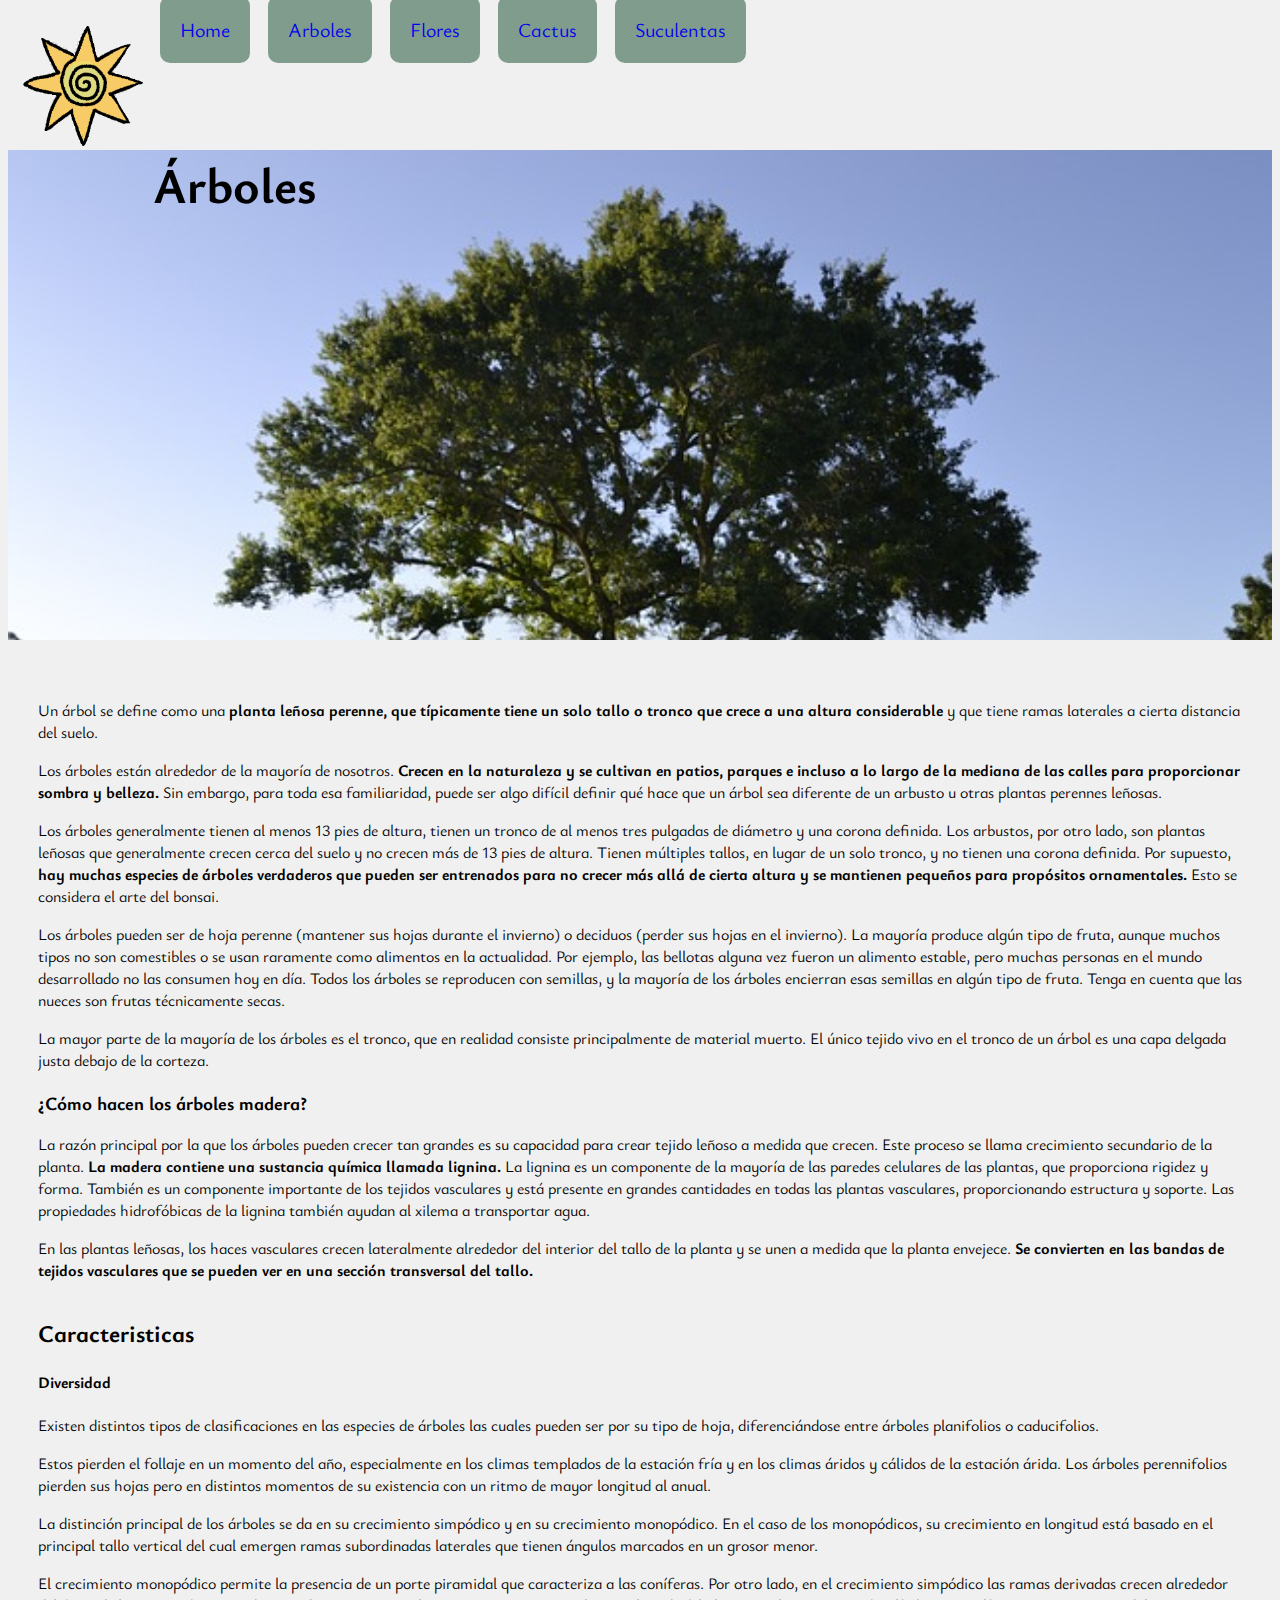
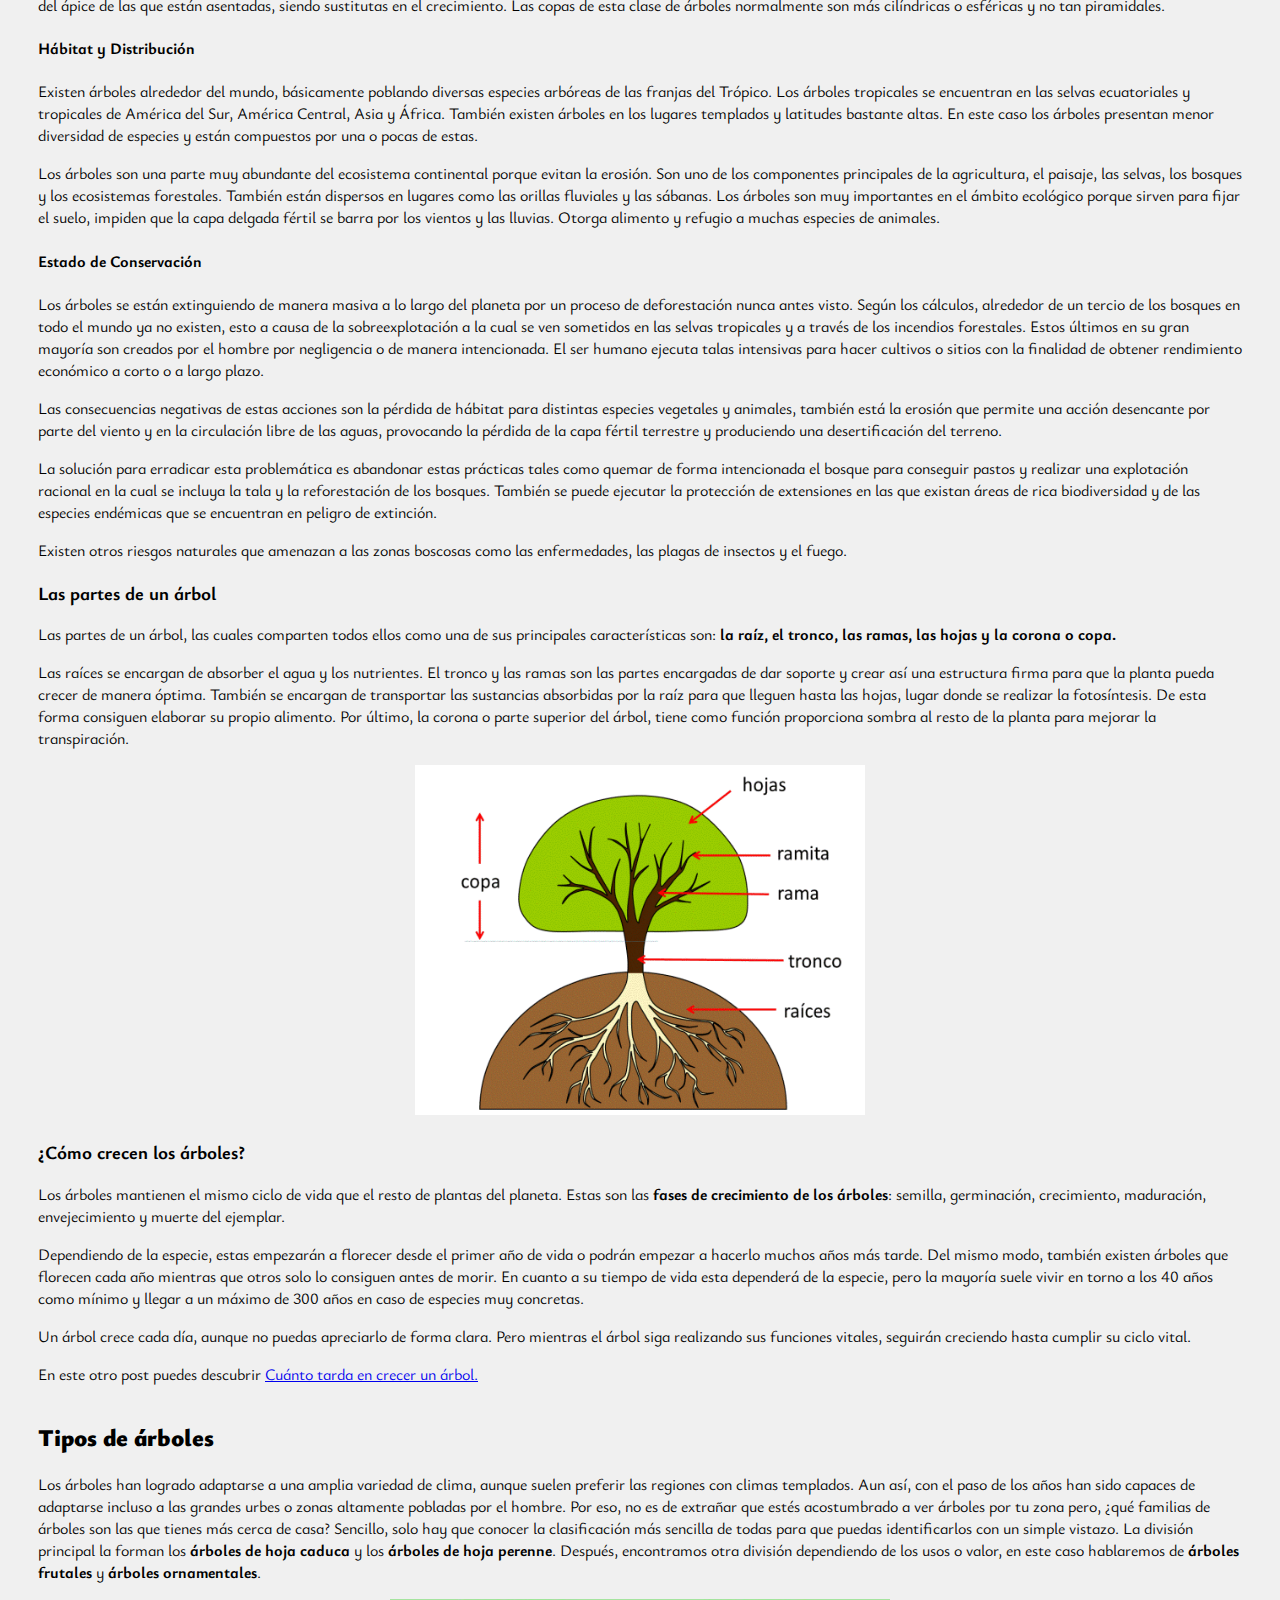
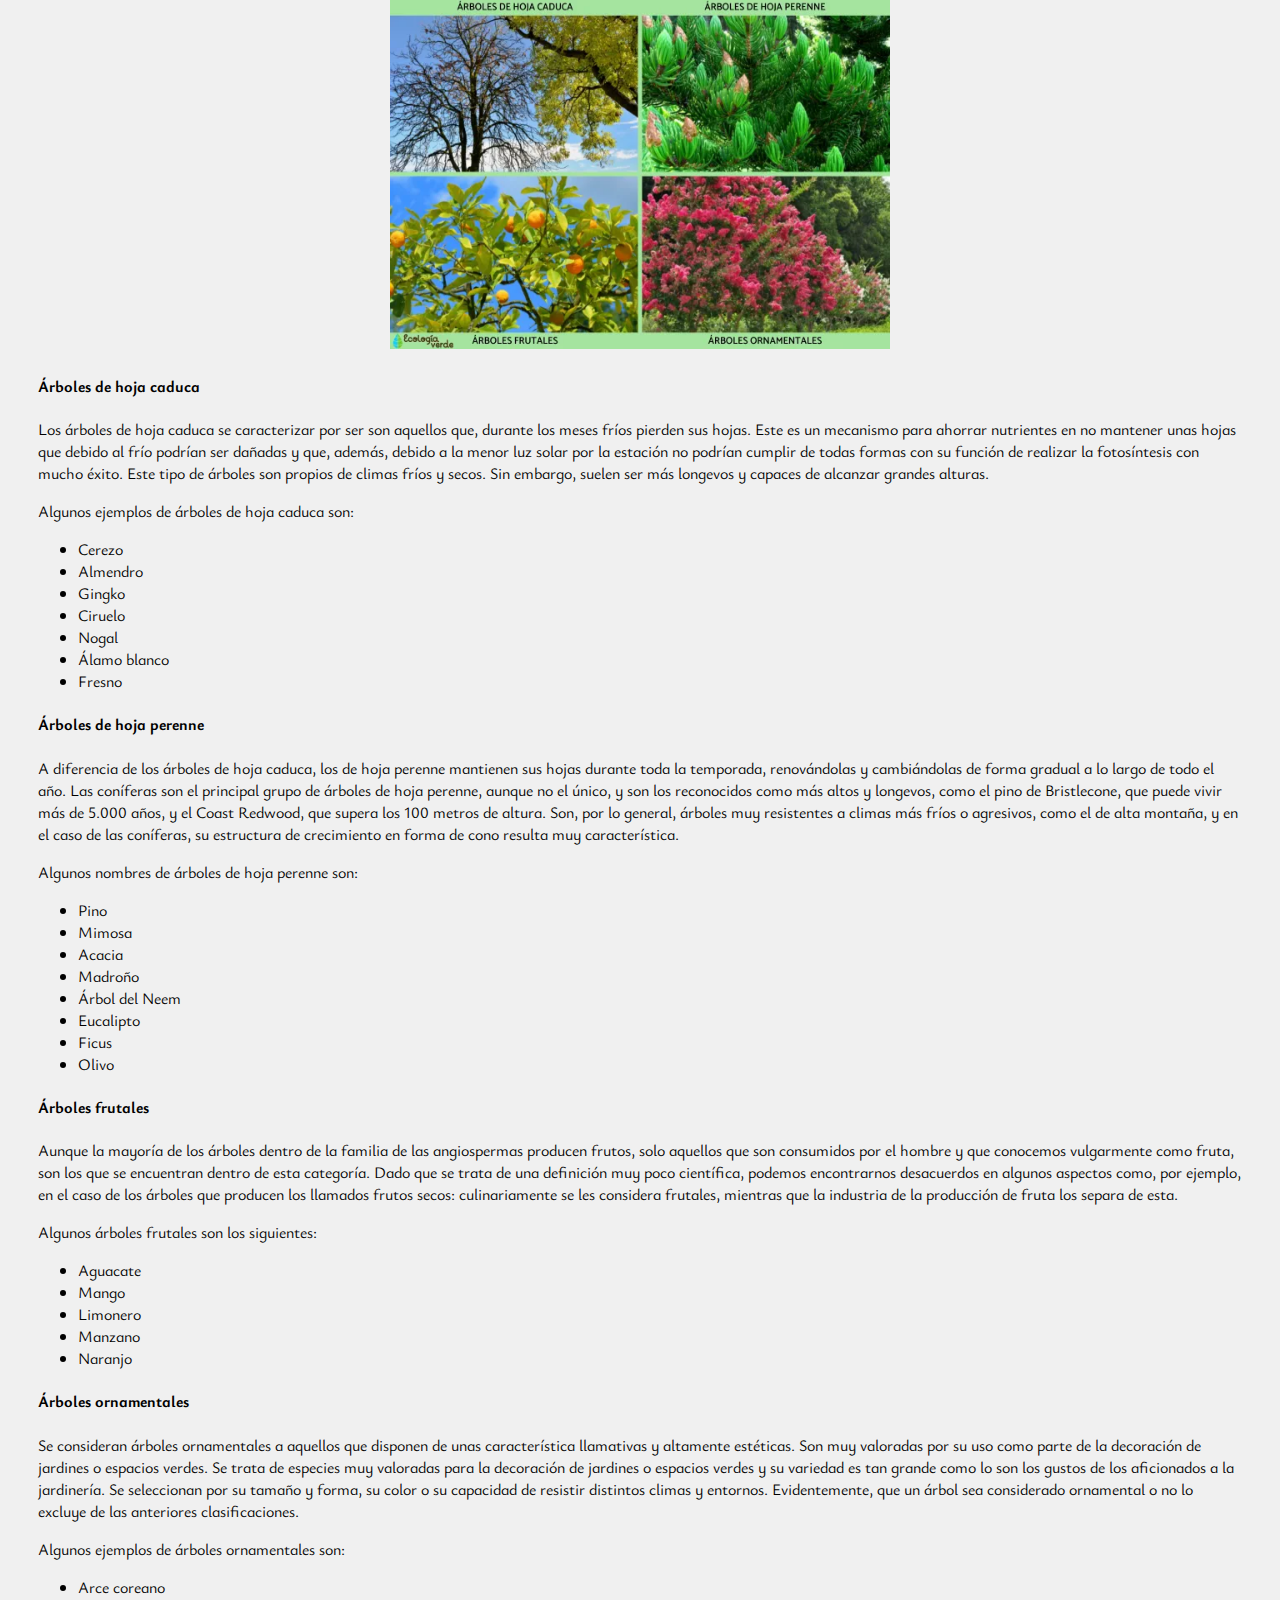
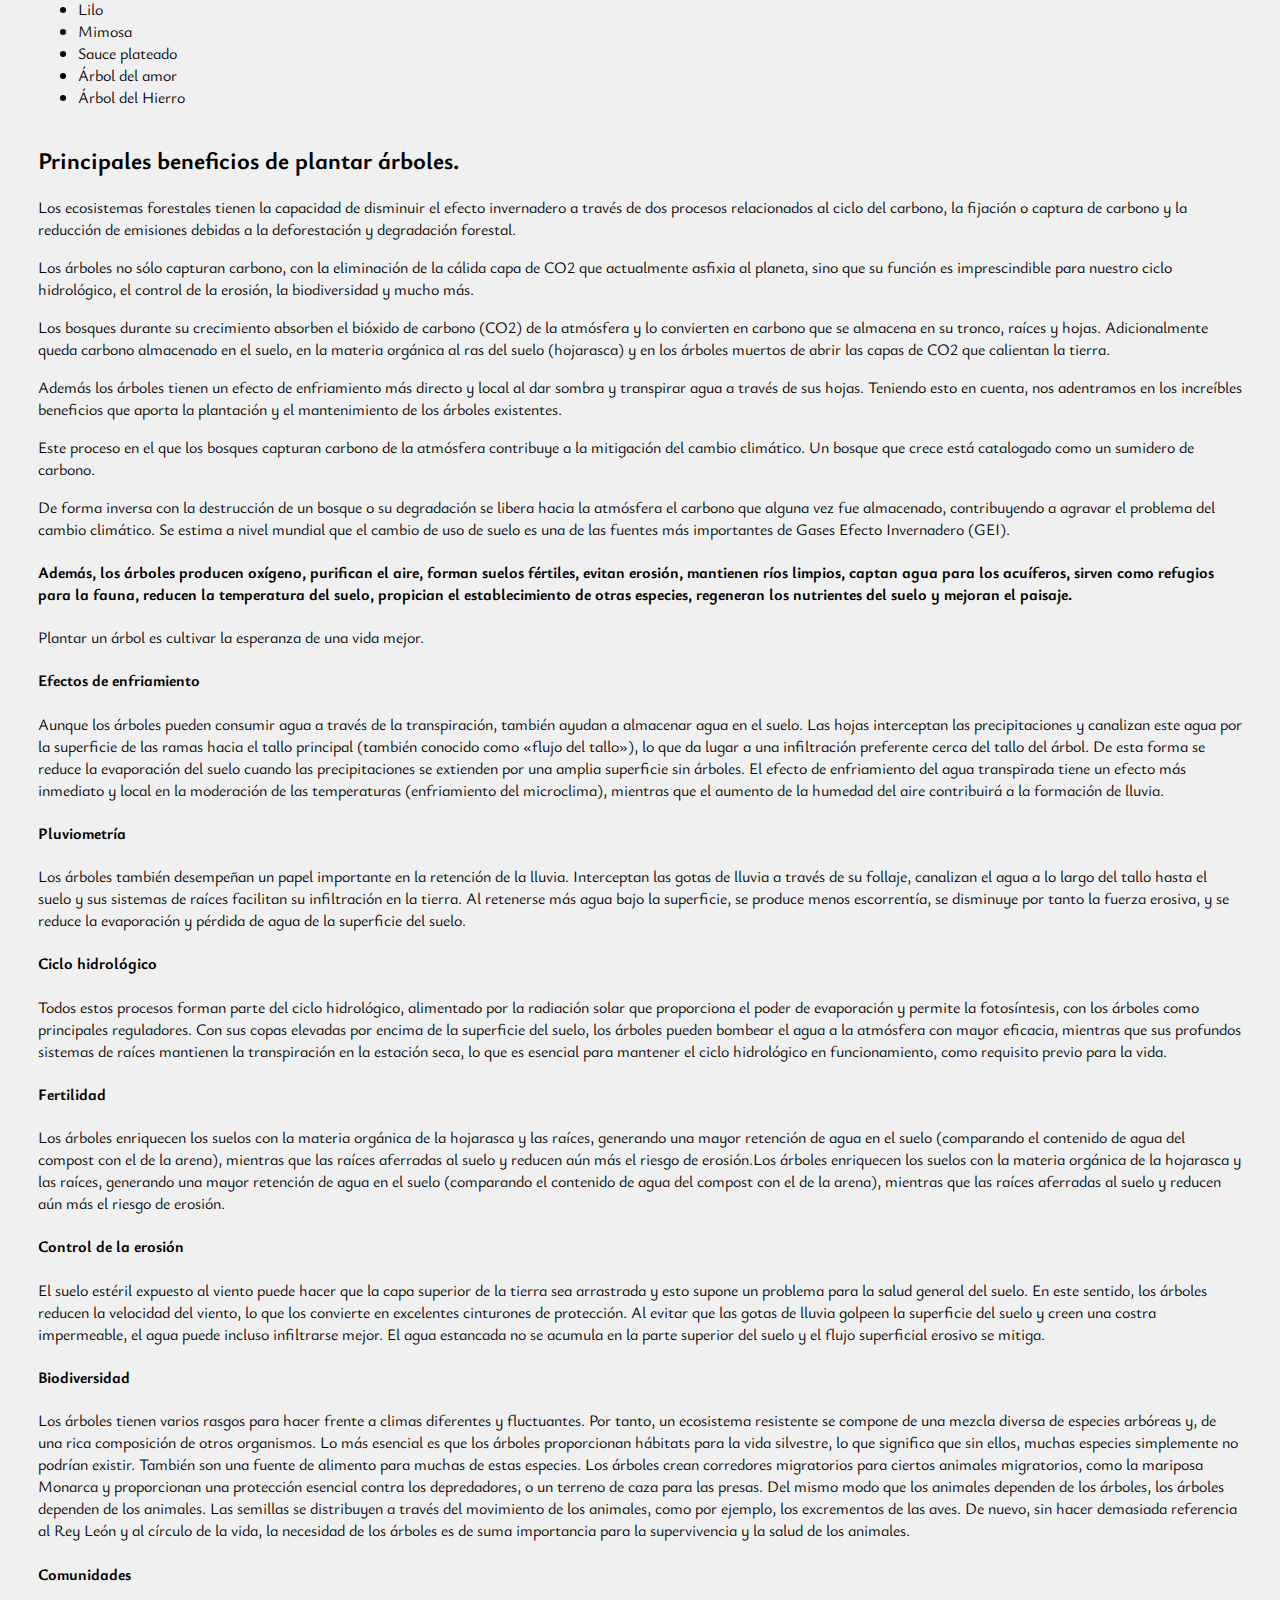
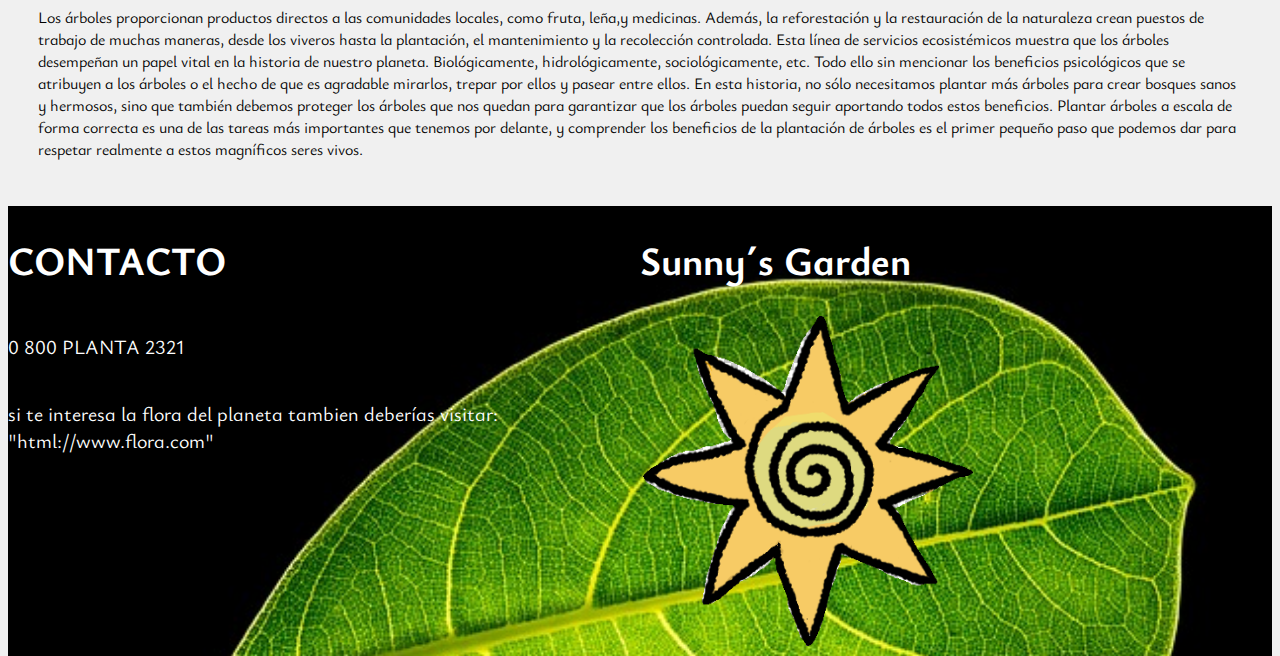
==== commit cf21921f: "suculentas texto, footer, LOGO" ====
--- a/pages/arboles.html
+++ b/pages/arboles.html
@@ -9,29 +9,34 @@
 </head>
 <body>
     <header id="header2">
-        <nav class="navbar-header2">
-            <div class="container-header2">
-                <a class="LOGO" href="#">LOGO</a> 
-                <div id="navbarHeader">
-                    <ul class="ulnavbar">
-                        <li class="nav-link"><a  href="../index.html">Home</a></li>
-                        <li class="nav-link"><a href="arboles.html">Arboles</a></li>
-                        <li class="nav-link"><a  href="flores.html">Flores</a></li>
-                        <li class="nav-link"><a  href="cactus.html">Cactus</a></li>
-                        <li class="nav-link"><a  href="suculentas.html">Suculentas</a></li>
-                    </ul>
-                </div>
+        <header id="header2">
+            <div class="headerSecundario">
+                <nav class="navbar-header2">
+                    <div class="container-header2">
+                        <a  href="../index.html"><img src="../img/LOGOSG2.png" class="LOGO" alt="LOGO"></a>  
+                        <div id="navbarHeader">
+                            <ul class="ulnavbar">
+                                <li class="nav-link"><a  href="../index.html">Home</a></li>
+                                <li class="nav-link"><a href="arboles.html">Arboles</a></li>
+                                <li class="nav-link"><a  href="flores.html">Flores</a></li>
+                                <li class="nav-link"><a  href="cactus.html">Cactus</a></li>
+                                <li class="nav-link"><a  href="suculentas.html">Suculentas</a></li>
+                            </ul>
+                        </div>
+                    </div>
+                    <!-- menu hamburguesa -->
+                    <button class="buttonMenu">
+                        <svg xmlns="http://www.w3.org/2000/svg" width="16" height="16" fill="currentColor" class="svg" viewBox="0 0 16 16">
+                        <path fill-rule="evenodd" d="M2.5 12a.5.5 0 0 1 .5-.5h10a.5.5 0 0 1 0 1H3a.5.5 0 0 1-.5-.5zm0-4a.5.5 0 0 1 .5-.5h10a.5.5 0 0 1 0 1H3a.5.5 0 0 1-.5-.5zm0-4a.5.5 0 0 1 .5-.5h10a.5.5 0 0 1 0 1H3a.5.5 0 0 1-.5-.5z"/>
+                        </svg> 
+                    </button>
+                    <!-- fin del menu hamburguesa -->
+                </nav>
             </div>
-        </nav>
-        <!-- menu hamburguesa -->
-        <button class="buttonMenu">
-            <svg xmlns="http://www.w3.org/2000/svg" width="16" height="16" fill="currentColor" class="svg" viewBox="0 0 16 16">
-            <path fill-rule="evenodd" d="M2.5 12a.5.5 0 0 1 .5-.5h10a.5.5 0 0 1 0 1H3a.5.5 0 0 1-.5-.5zm0-4a.5.5 0 0 1 .5-.5h10a.5.5 0 0 1 0 1H3a.5.5 0 0 1-.5-.5zm0-4a.5.5 0 0 1 .5-.5h10a.5.5 0 0 1 0 1H3a.5.5 0 0 1-.5-.5z"/>
-            </svg> 
-        </button>
-        <!-- fin del menu hamburguesa -->
+            
     </header>
     <main>
+        <h1 class="tituloPAG2">Árboles</h1>
         <section class="textoCompletoArboles">
             <div class="descripcion">
                 <p>Un árbol se define como una <strong>planta leñosa perenne, que típicamente tiene un solo tallo o tronco que crece a una altura considerable</strong> y que tiene ramas laterales a cierta distancia del suelo.</p>
@@ -146,9 +151,19 @@
                 <h4>Comunidades</h4>
                 <p>Los árboles proporcionan productos directos a las comunidades locales, como fruta, leña,y medicinas. Además, la reforestación y la restauración de la naturaleza crean puestos de trabajo de muchas maneras, desde los viveros hasta la plantación, el mantenimiento y la recolección controlada. Esta línea de servicios ecosistémicos muestra que los árboles desempeñan un papel vital en la historia de nuestro planeta. Biológicamente, hidrológicamente, sociológicamente, etc. Todo ello sin mencionar los beneficios psicológicos que se atribuyen a los árboles o el hecho de que es agradable mirarlos, trepar por ellos y pasear entre ellos. En esta historia, no sólo necesitamos plantar más árboles para crear bosques sanos y hermosos, sino que también debemos proteger los árboles que nos quedan para garantizar que los árboles puedan seguir aportando todos estos beneficios. Plantar árboles a escala de forma correcta es una de las tareas más importantes que tenemos por delante, y comprender los beneficios de la plantación de árboles es el primer pequeño paso que podemos dar para respetar realmente a estos magníficos seres vivos.</p>
             </div>
-            
         </section>
     </main>
+    <footer id="footer">
+        <div class="infoFooter">
+            <h1>CONTACTO</h1>
+            <p>0 800 PLANTA 2321</p>
+            <p>si te interesa la flora del planeta tambien deberías visitar: "html://www.flora.com"</p>
+        </div>
+        <div class="infoFooter">
+            <h1>Sunny´s Garden</h1>
+            <a href="../index.html"><img src="../img/LOGOSG2.png" class="imgFooter" alt="LOGOfooter"></a>
+        </div>
+    </footer>
 
 </body>
 </html>--- a/css/style.css
+++ b/css/style.css
@@ -2,7 +2,7 @@
 /* Color Palette 
 HEX: #f0f0f0  fondo
 HEX: #c5d5c5   git check
-HEX: #9fa9a3  cards
+HEX: #9fa9a3  cards navbar
 HEX: #e3e0cc   buttons
 */
 body{
@@ -18,17 +18,16 @@
     height: 550px;
     margin: 0;
     padding: 0;
-    display: grid;
-    grid-template-columns: 100%;
-    grid-template-rows: 100px 450px;
+    
 }
 .container-header{
-    background-color: #9fa9a3;
+    /* background-color: #9fa9a3; */
     width: 100%;
 }
 .navbar-header {
     display: flex;
     width: 100%;
+    height: 100px;
     text-align: right;
 }
 .headerTitulo{
@@ -43,34 +42,36 @@
 }
 .LOGO{
     float: left;
-    background-color: rgb(116, 150, 118);
-    height: 100px;
-    width: 100px;
-    padding: 0;
-    margin: 20px;
+    height: 120px;
+    width: 120px;
+    padding: 0;
+    margin: 10px 10px 10px 15px;
 }
 .buttonMenu{
     display: none;
 }
 .ulnavbar{
-    height: 100px;
+    height: 90px;
     justify-content: end;
     align-items: end;
-    
 }
 .nav-link{
     display: inline;
-    font-size: 20px;
+    height: 40px;
 }
 .nav-link a{
-    margin: 7px;
-    padding: 20px;
+    text-decoration: none;
+    background-color: #809c8c;
+    font-size: 20px;
+    margin: 7px 7px 7px 7px;
+    padding: 20px 20px 20px 20px;
+    border-radius: 10px;
 }
 .divp{
     width: 100%;
-    height: 30px;
-    padding: 30px;
-    margin: 10px;
+    height: 60px;
+    padding: 0;
+    margin: 0;
     font-size: 25px;
 }
 /* MAIN cards */
@@ -117,7 +118,6 @@
     align-content: center;
     justify-content: center;
 }
-
 .card-bodylink{
     align-items: center;
     justify-content: center;
@@ -131,66 +131,71 @@
 }
 /* FOOTER */
 footer{
-    background-color: #00ff00;
-    display: grid;
-    grid-template-columns: 5fr 5fr;
+    background-image: url(../img/FOOTER.jpg);
+    background-size: 100%;
+    display: flex;
+    height: 450px;
+    margin: 0;
+    padding: 0;
+}
+.imgFooter{
+    background-size: cover;
+    height: 330px;
+    width: 330px;
+    padding: 3px;
+}
+.infoFooter{
+    flex-direction: row;
+    width: 100%;
+    display: flex;
+    flex-direction: column;
+    margin: 0;
+    padding: 0px;
+    font-size: 20px;
+    color: #ffffff;
+}
+ 
+/* PAGINAS SECUNDARIAS */
+#header2{
+    height: 100px;
+    margin: 0;
+    padding: 0;
+}
+.headerSecundario{
+    background-color:#f0f0f0;
+    width: 100%;
+    height: 100px;
     
 }
-.infoFooter{
-    height: 250px;
-    width: 100%;
+.buttonMenu{
+    display: none;
+}
+
+/* arboles */
+.textoCompletoArboles{
     display: flex;
     flex-direction: column;
-    background-color: rgb(255, 147, 15);
+    margin: 20px;
+    padding: 10px;
     align-items: center;
     justify-content: center;
 }
-.infoFooter h1{
-    font-size: 30px;
-}
-.infoFooter p{
-    font-size: 30px;
-}
-
-/* PAGINAS SECUNDARIAS */
-header2{
-    width: 100%;
-    height: 550px;
-    margin: 0;
-    padding: 0;
-}
-/* .LOGO{
-    float: left;
-    background-color: #e3e0cc;
-    height: 60px;
-    width: 70px;
-    padding: 50px;
-    margin: 20px;
-    align-content: center;
-    justify-content: center;
-}
-.buttonMenu{
-    display: none;
-}
-.ulnavbar{
-    margin: 0;
-    width: 100%;
-    height: 100px;
-}
-.nav-link{
-    display: inline;
-    justify-content: end;
-    align-items: end;
-    margin: 10px;
-    padding: 0px;
-    font-size: 20px;
-} */
+.tituloPAG2{
+    background-image: url(../img/FONDOarbol.jpg);
+    background-size: cover;
+    width: 100%;
+    height: 490px;
+    font-size: 50px;
+}
 /* @MEDIA QUERIES */
 @media screen and (max-width: 800px){
     header{
         background-image: url(../img/FONDOheader.jpg);
         background-size: auto;
     }
+    #header2{
+        width: 100%;
+    }
     main{
         height: auto;
     }
@@ -218,6 +223,8 @@
         display: contents;
         width: 100px;
         height: 100px;
+        justify-content: end;
+        align-items: end;
     }
     .svg{
         margin: 20px;
@@ -243,6 +250,14 @@
     }
     footer{
         width: 100%;
-        height: 200px;
-    }
-}+        background-size: cover;
+        padding: 0;
+        margin: 0;
+    }
+    .imgFooter{
+        height: 50px;
+        width: 50px;
+        padding: 3px;
+        
+    }
+}
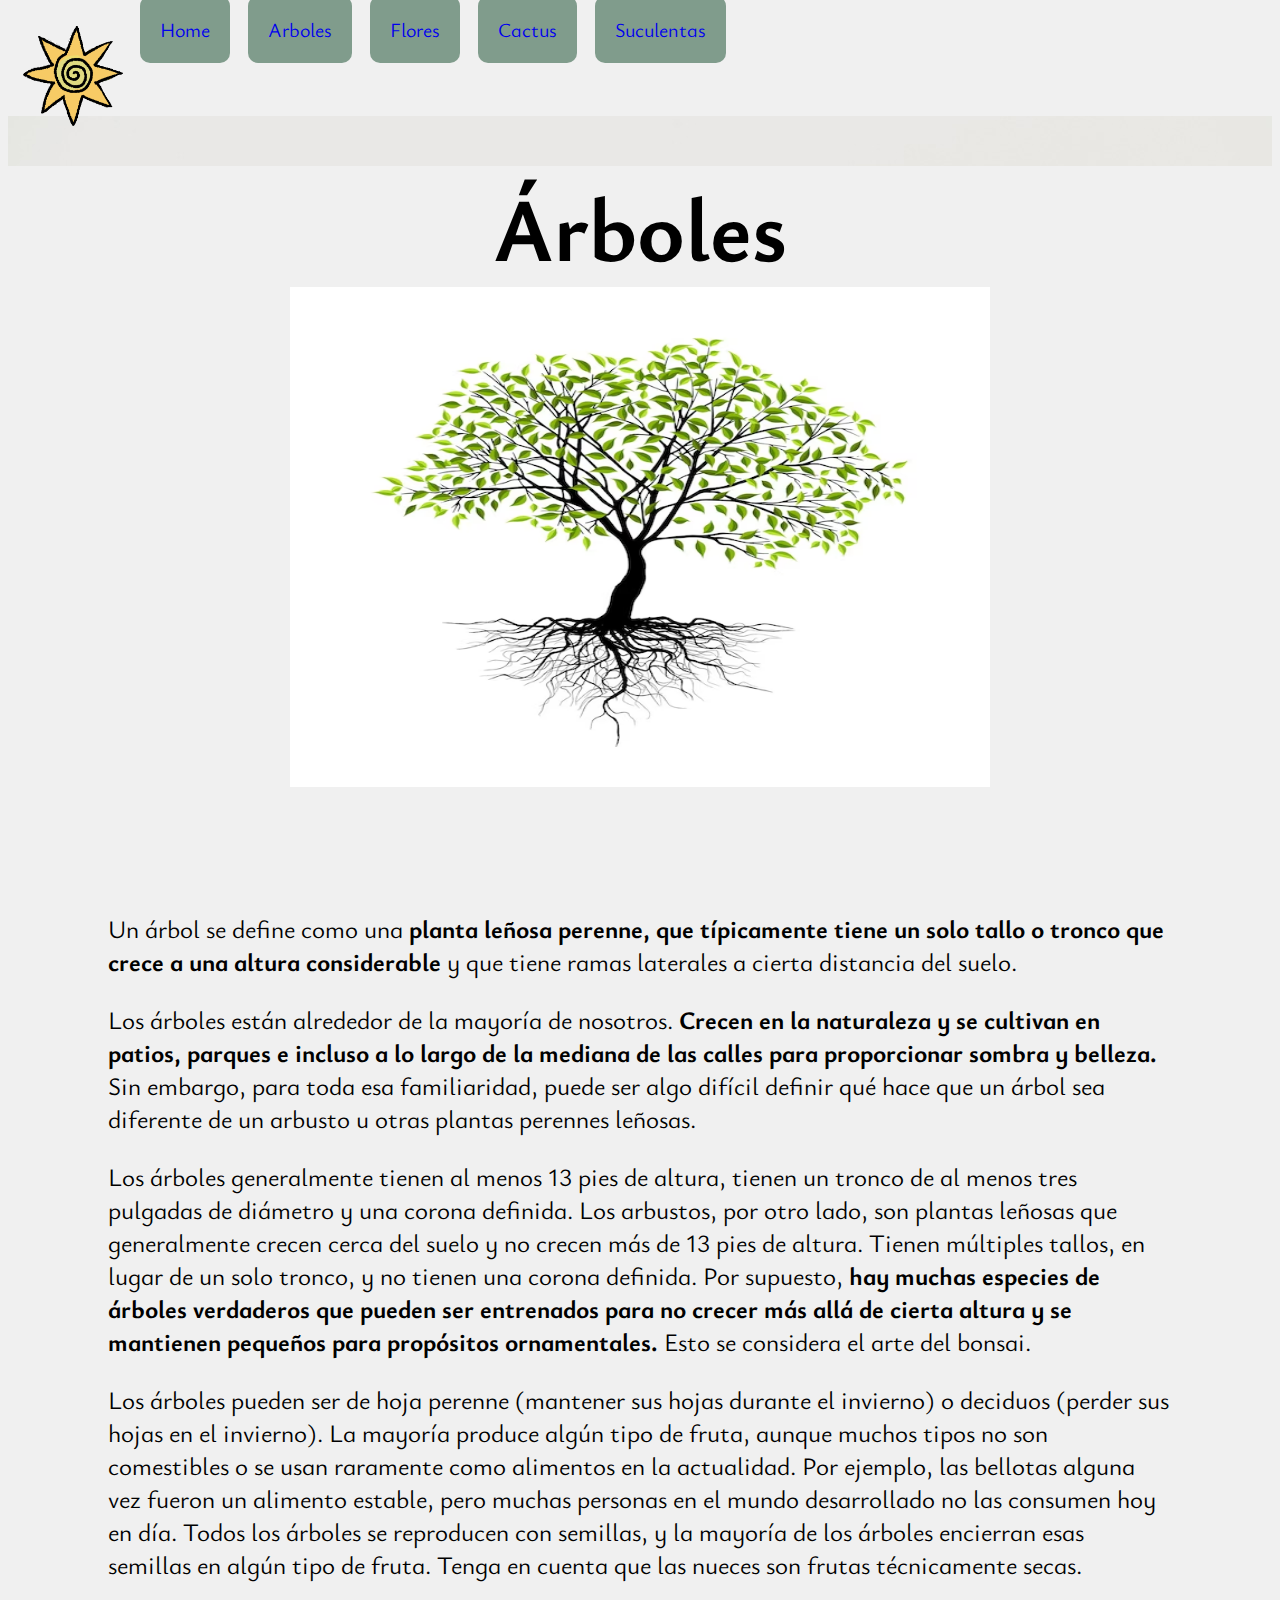
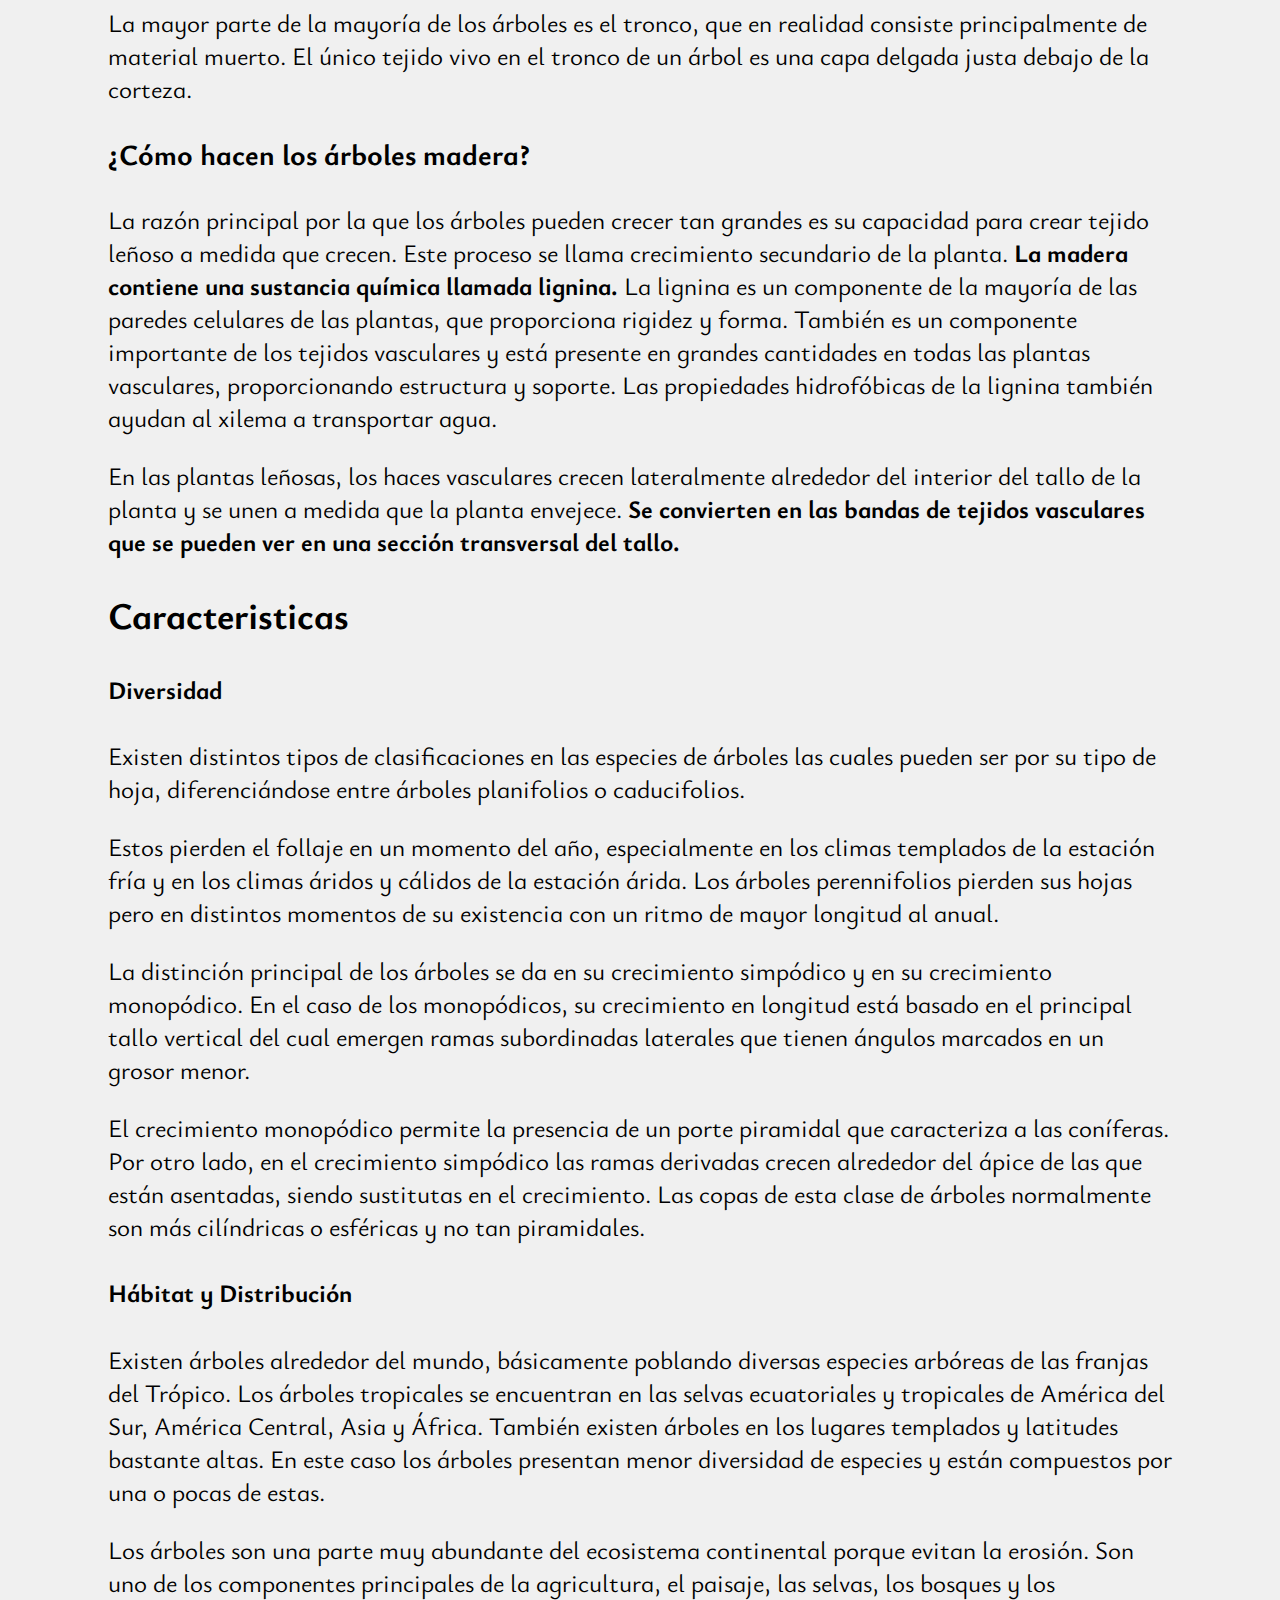
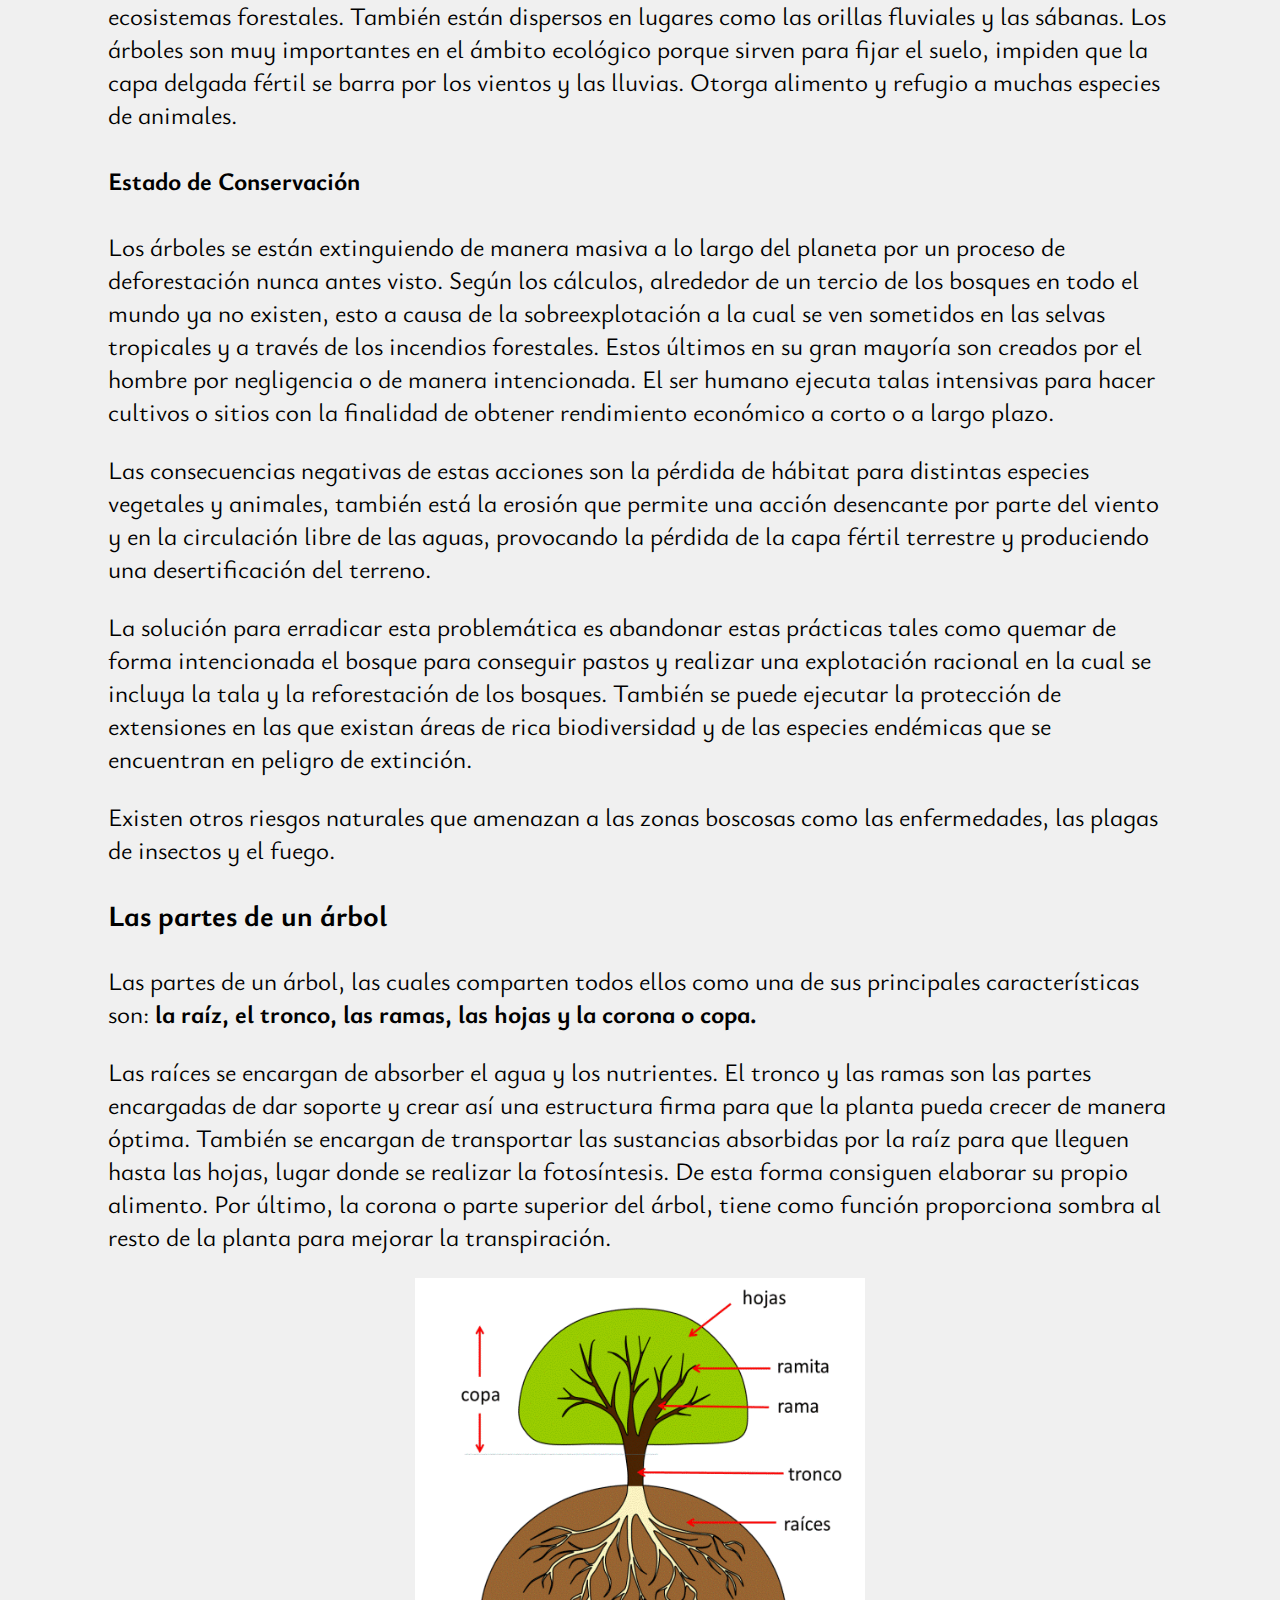
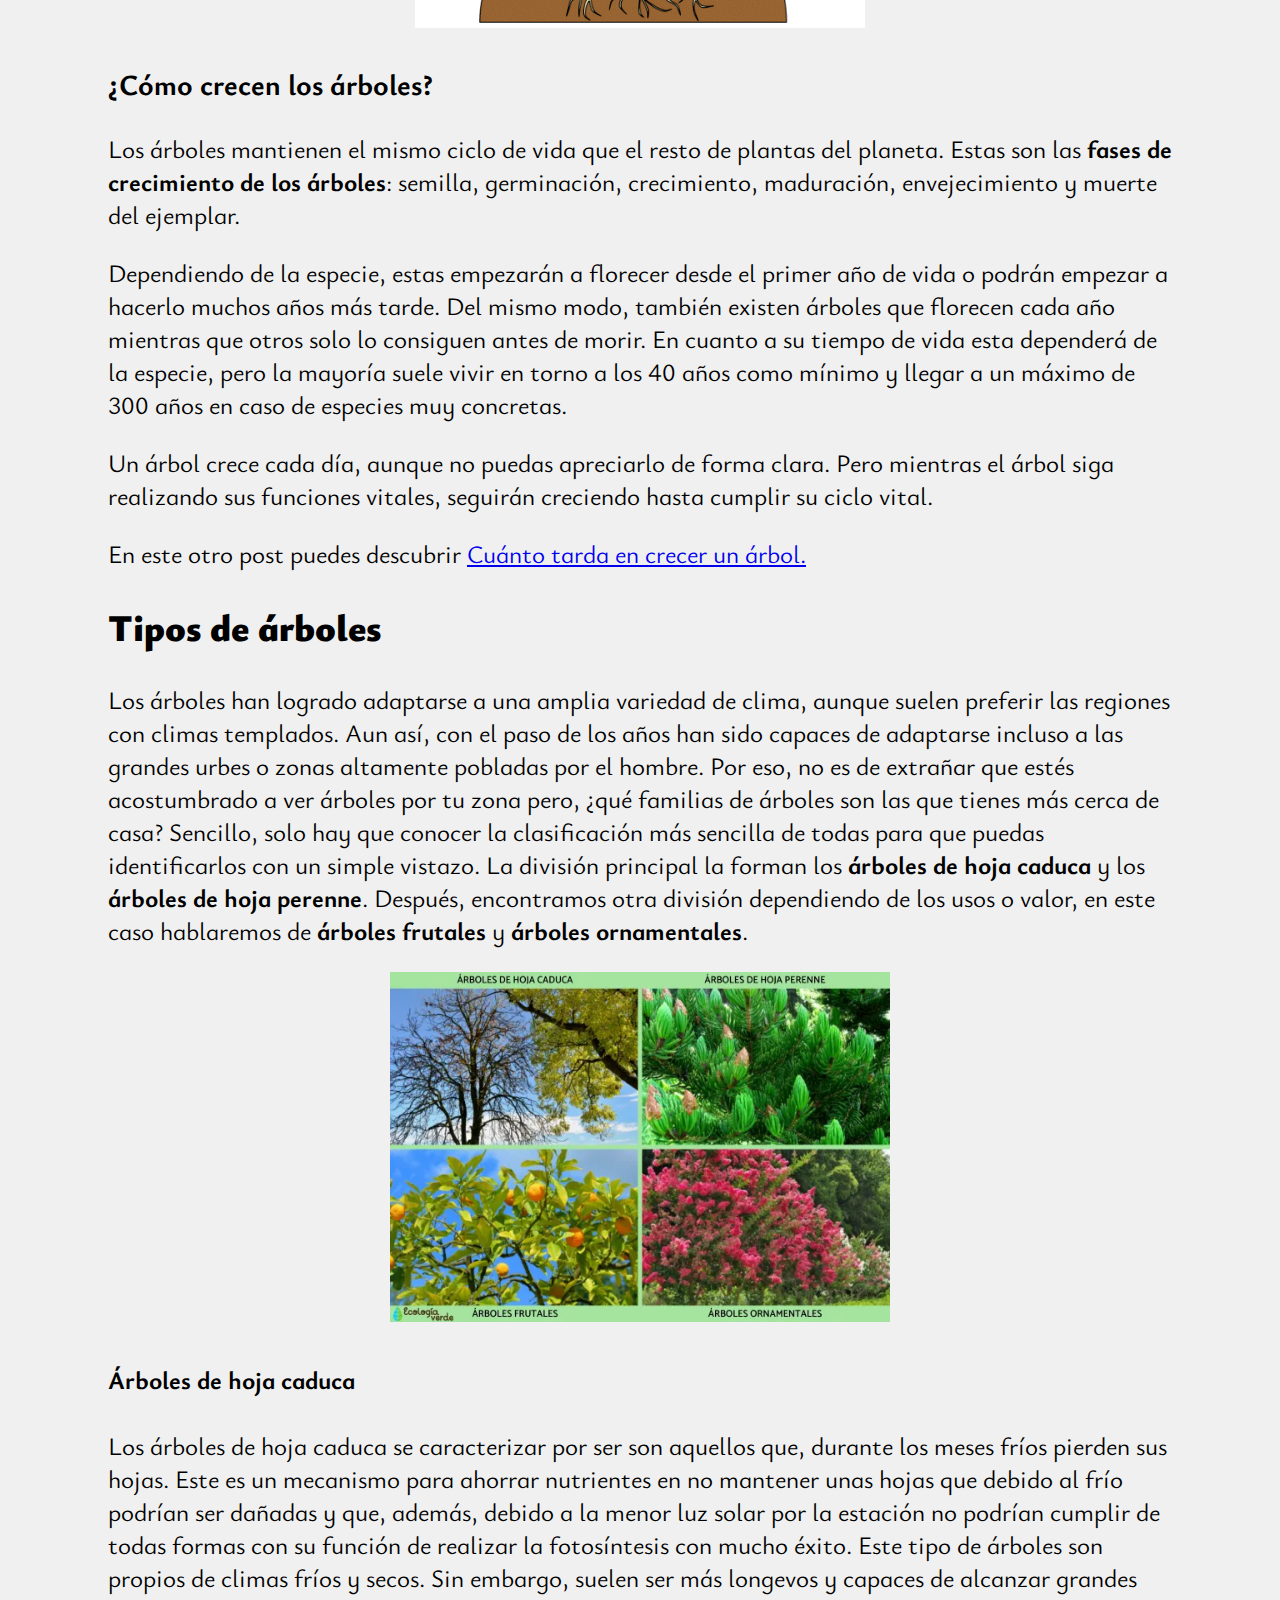
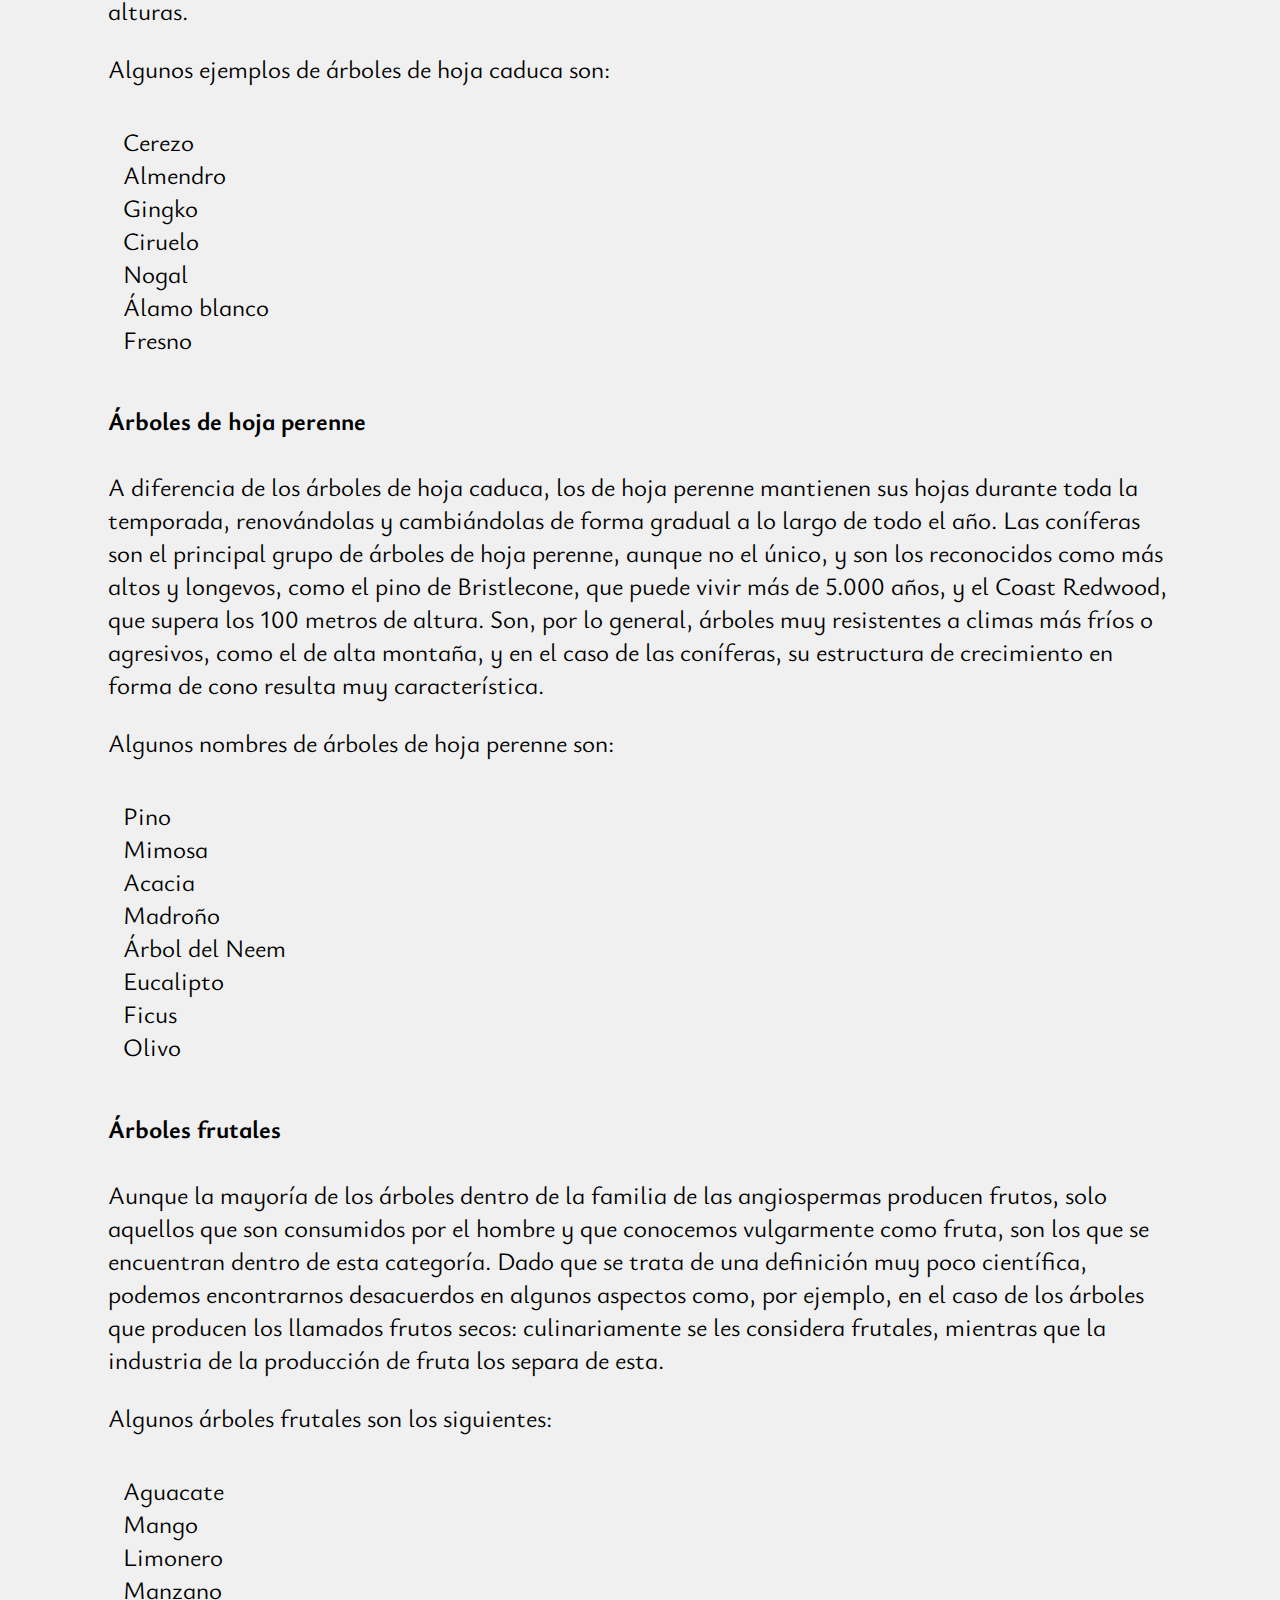
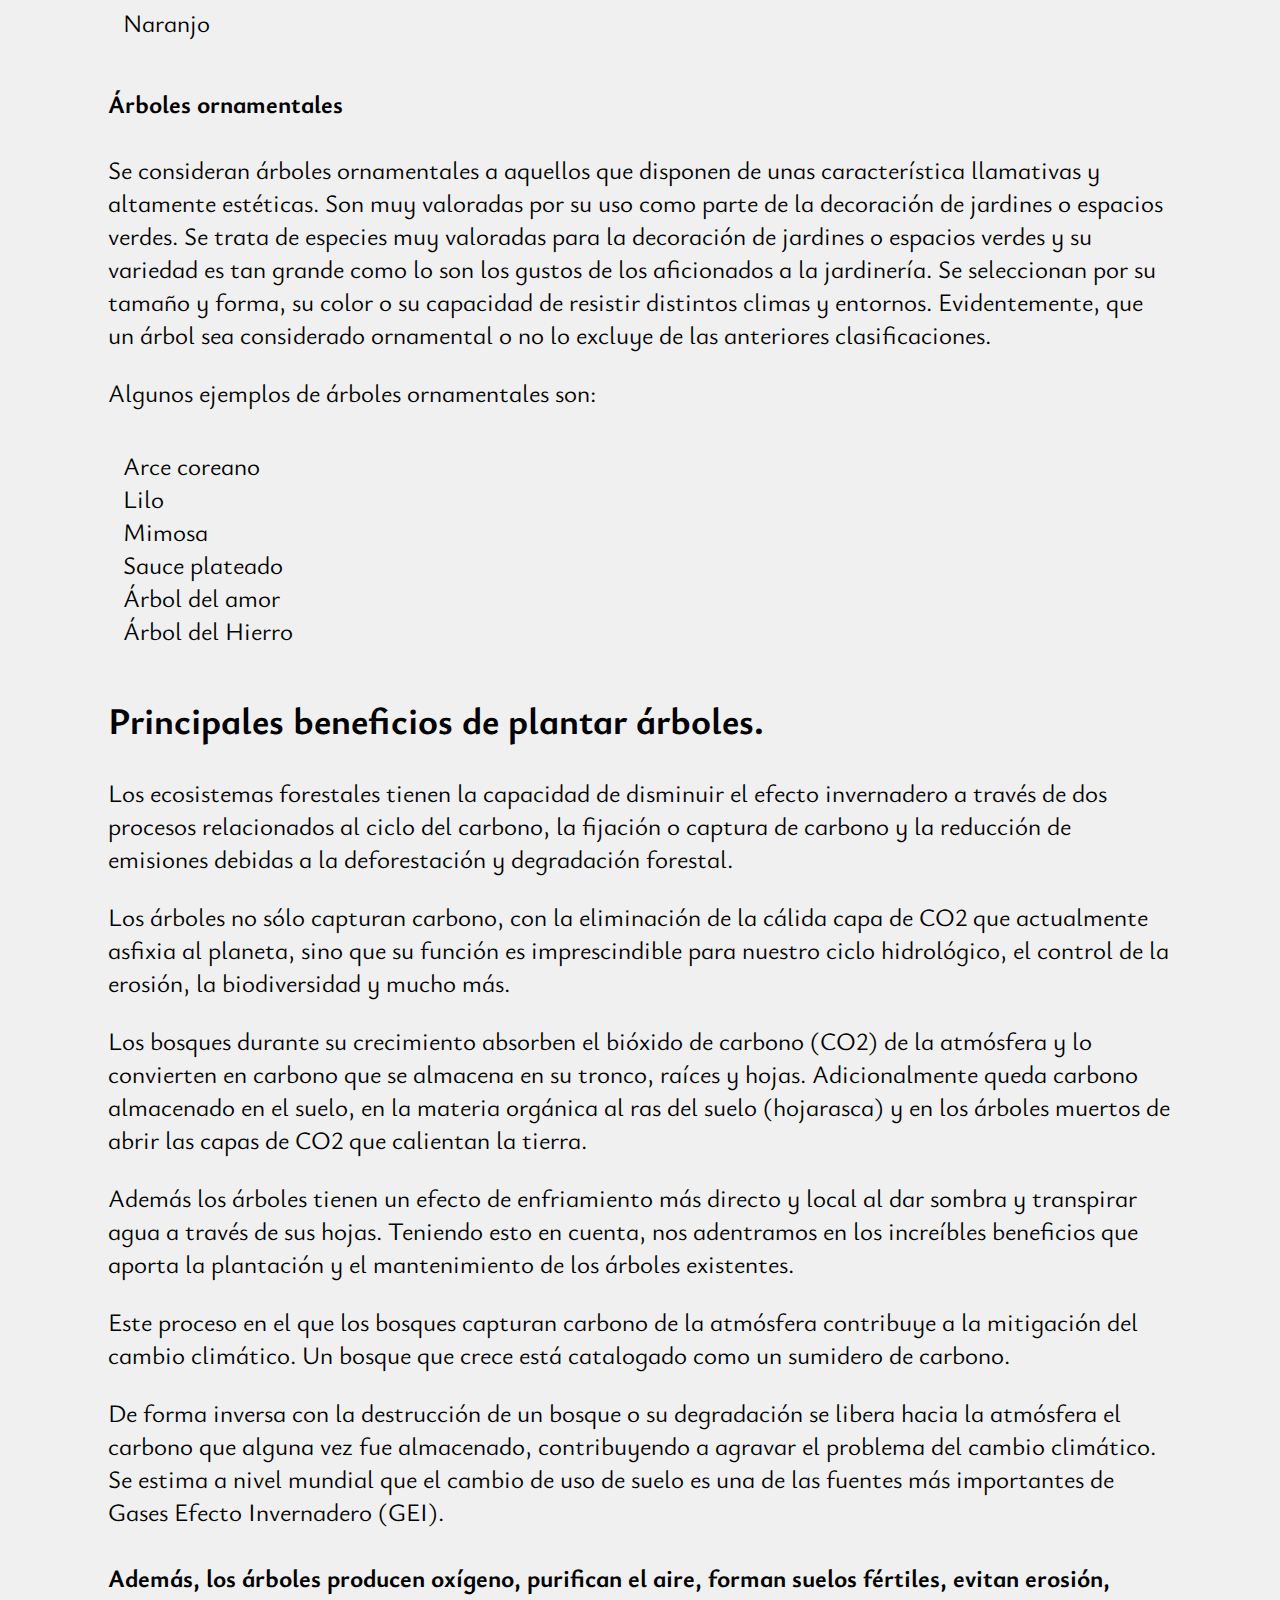
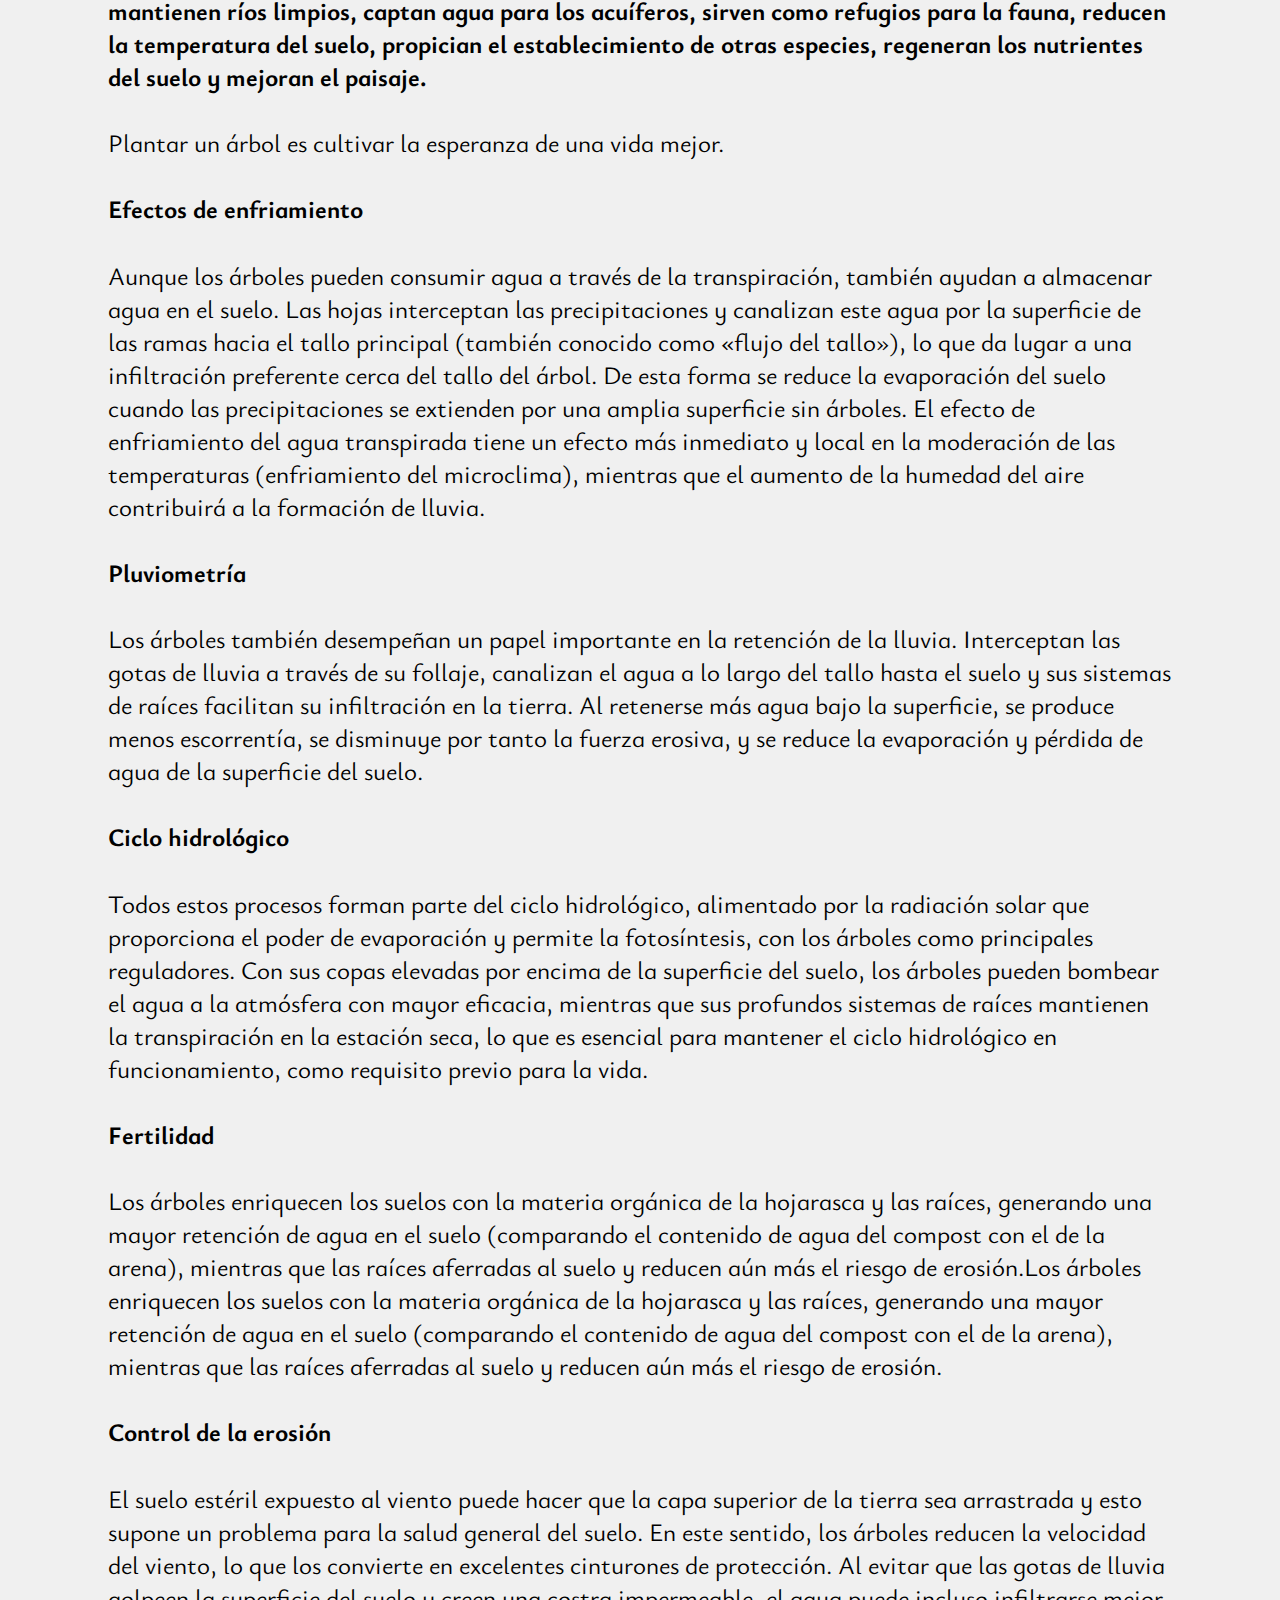
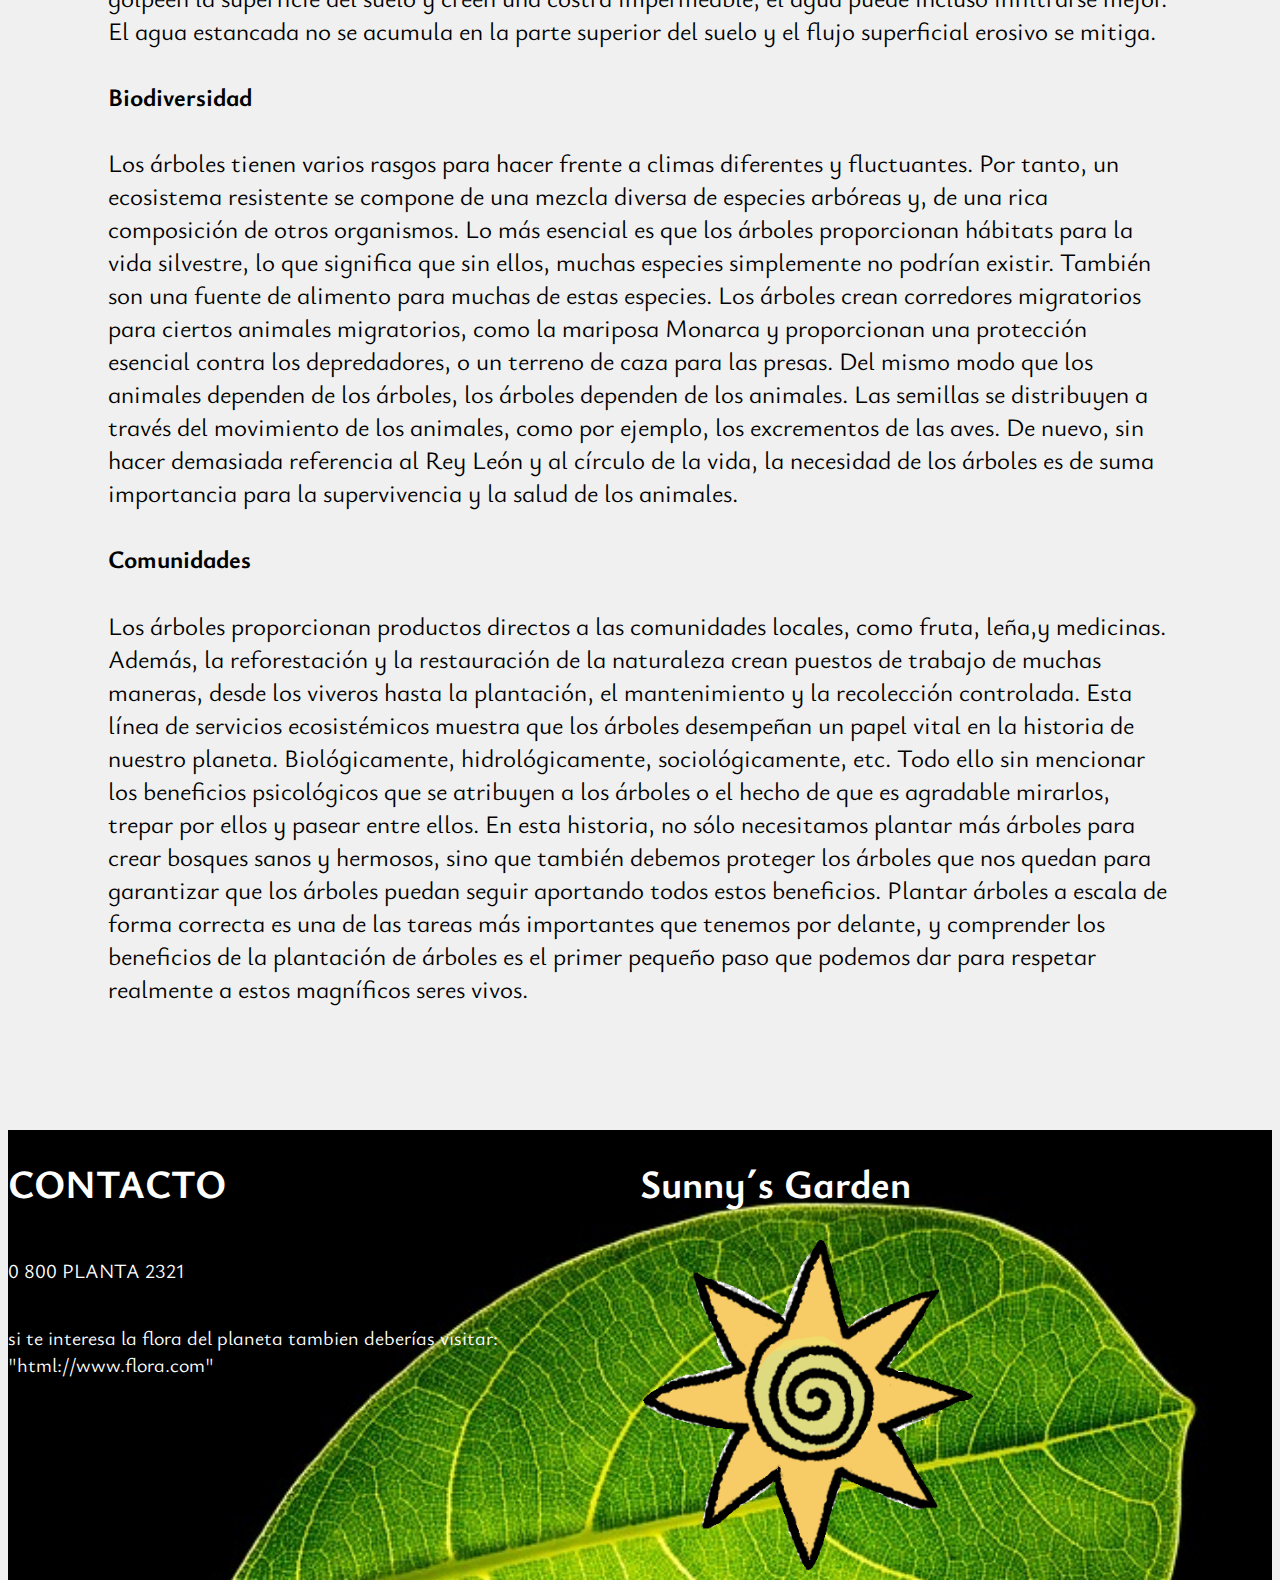
==== commit d47bdf08: "config del texto y paginas secundarias" ====
--- a/pages/arboles.html
+++ b/pages/arboles.html
@@ -36,8 +36,12 @@
             
     </header>
     <main>
-        <h1 class="tituloPAG2">Árboles</h1>
-        <section class="textoCompletoArboles">
+        <div class="h1-IMGpag2">
+            <h1 class="tituloPAG2">Árboles</h1>
+            <img src="../img/FONDOarbol.jpg" class="fondoHeader2" alt="Arbol">
+        </div>
+        
+        <section class="textoCompleto">
             <div class="descripcion">
                 <p>Un árbol se define como una <strong>planta leñosa perenne, que típicamente tiene un solo tallo o tronco que crece a una altura considerable</strong> y que tiene ramas laterales a cierta distancia del suelo.</p>
                 <p>Los árboles están alrededor de la mayoría de nosotros. <strong>Crecen en la naturaleza y se cultivan en patios, parques e incluso a lo largo de la mediana de las calles para proporcionar sombra y belleza.</strong> Sin embargo, para toda esa familiaridad, puede ser algo difícil definir qué hace que un árbol sea diferente de un arbusto u otras plantas perennes leñosas.</p>
--- a/css/style.css
+++ b/css/style.css
@@ -21,7 +21,6 @@
     
 }
 .container-header{
-    /* background-color: #9fa9a3; */
     width: 100%;
 }
 .navbar-header {
@@ -42,10 +41,10 @@
 }
 .LOGO{
     float: left;
-    height: 120px;
-    width: 120px;
-    padding: 0;
-    margin: 10px 10px 10px 15px;
+    height: 100px;
+    width: 100px;
+    padding: 0;
+    margin: 10px 10px 0 15px;
 }
 .buttonMenu{
     display: none;
@@ -74,6 +73,25 @@
     margin: 0;
     font-size: 25px;
 }
+/* config texto completo */
+main{
+    font-size: 25px;
+    display: flex;
+    flex-direction: column;
+}
+.textoCompleto{
+    padding: 100px;
+}
+.textoCompleto ul{
+    list-style-type: none;
+    padding: 15px;
+}
+.tituloCompleto p{
+    padding: 0;
+    margin-top: 0;
+    margin-bottom: 0;
+}
+
 /* MAIN cards */
 #cards1{
     display: grid;
@@ -154,10 +172,10 @@
     font-size: 20px;
     color: #ffffff;
 }
- 
+
 /* PAGINAS SECUNDARIAS */
 #header2{
-    height: 100px;
+    height: 150px;
     margin: 0;
     padding: 0;
 }
@@ -165,28 +183,27 @@
     background-color:#f0f0f0;
     width: 100%;
     height: 100px;
-    
 }
 .buttonMenu{
     display: none;
 }
+.h1-IMGpag2{
+    display: flex;
+    flex-direction: column;
+    justify-content: center;
+    align-items: center;
+}
+.fondoHeader2{
+    width: 700px;
+    height: 500px;
+    justify-content: center
+}
+.tituloPAG2{
+    font-size: 90px;
+    text-align: center;
+    margin: 0%;
+}
 
-/* arboles */
-.textoCompletoArboles{
-    display: flex;
-    flex-direction: column;
-    margin: 20px;
-    padding: 10px;
-    align-items: center;
-    justify-content: center;
-}
-.tituloPAG2{
-    background-image: url(../img/FONDOarbol.jpg);
-    background-size: cover;
-    width: 100%;
-    height: 490px;
-    font-size: 50px;
-}
 /* @MEDIA QUERIES */
 @media screen and (max-width: 800px){
     header{
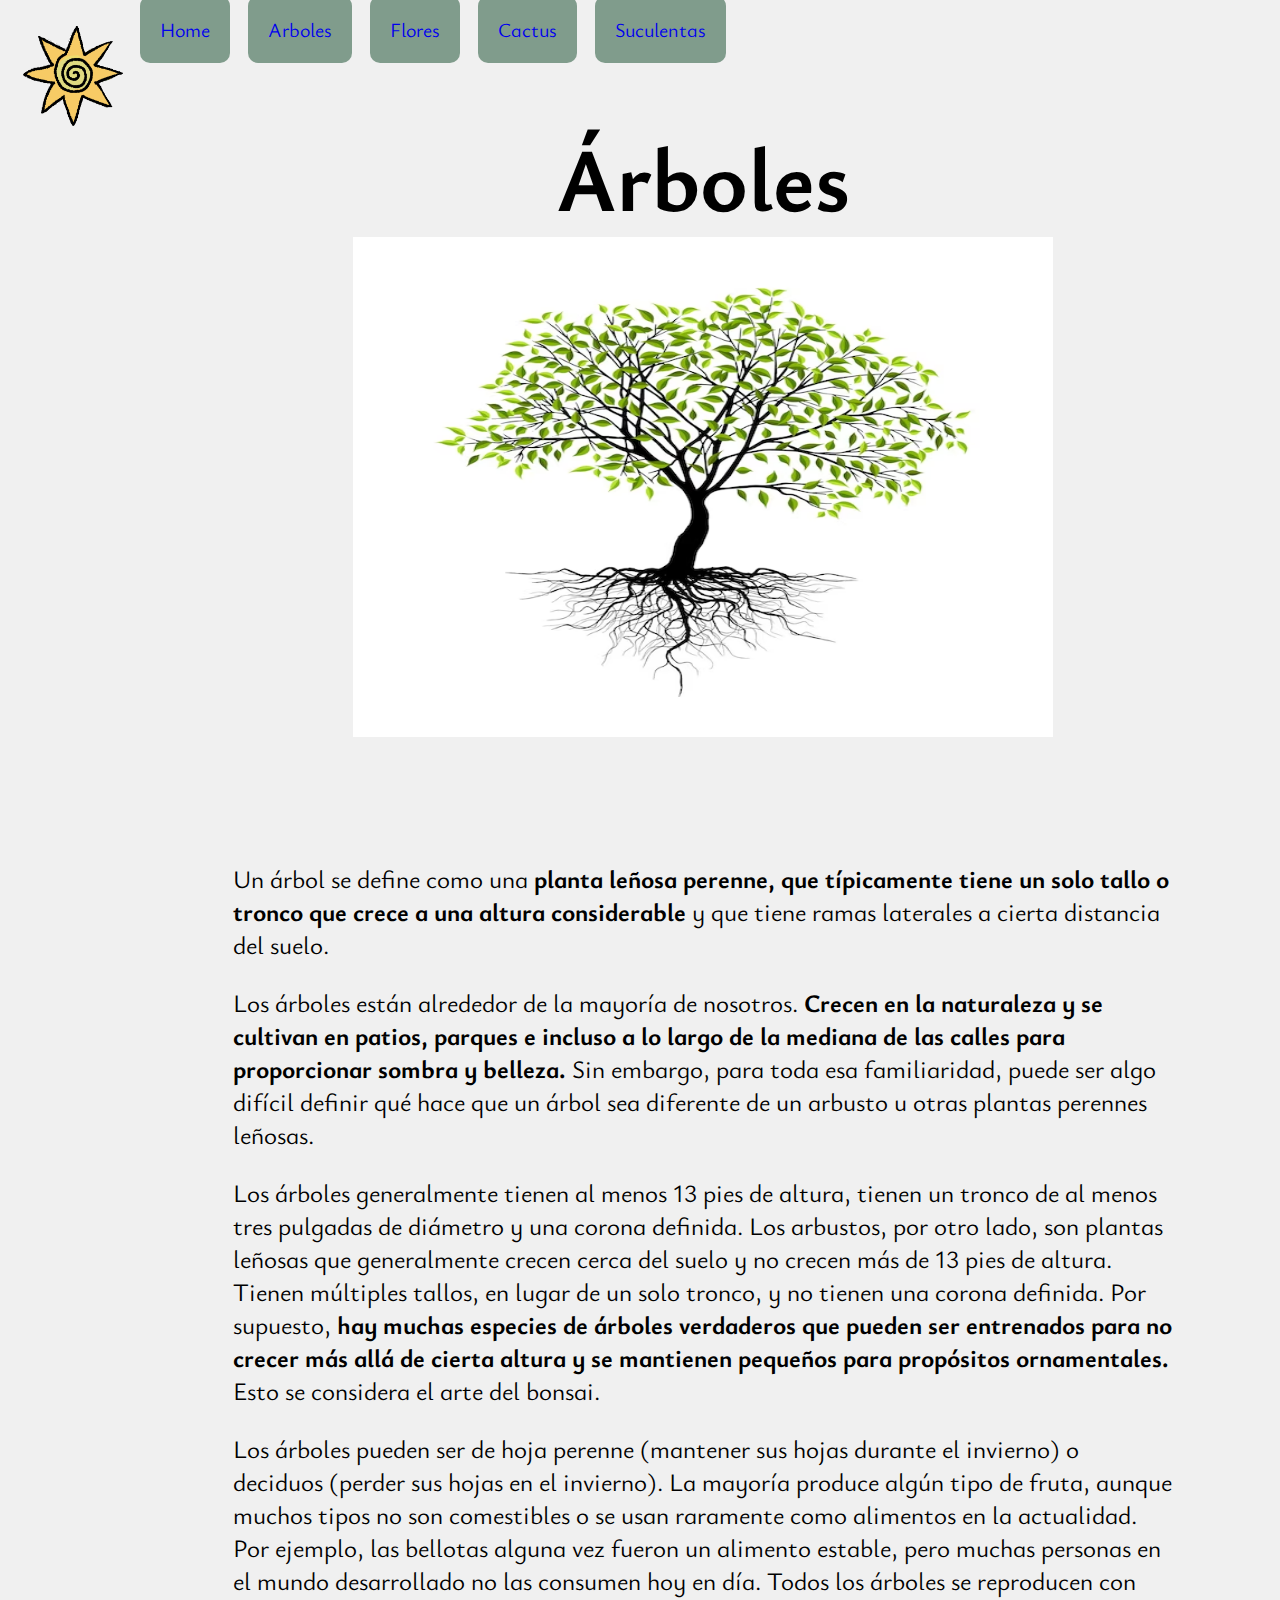
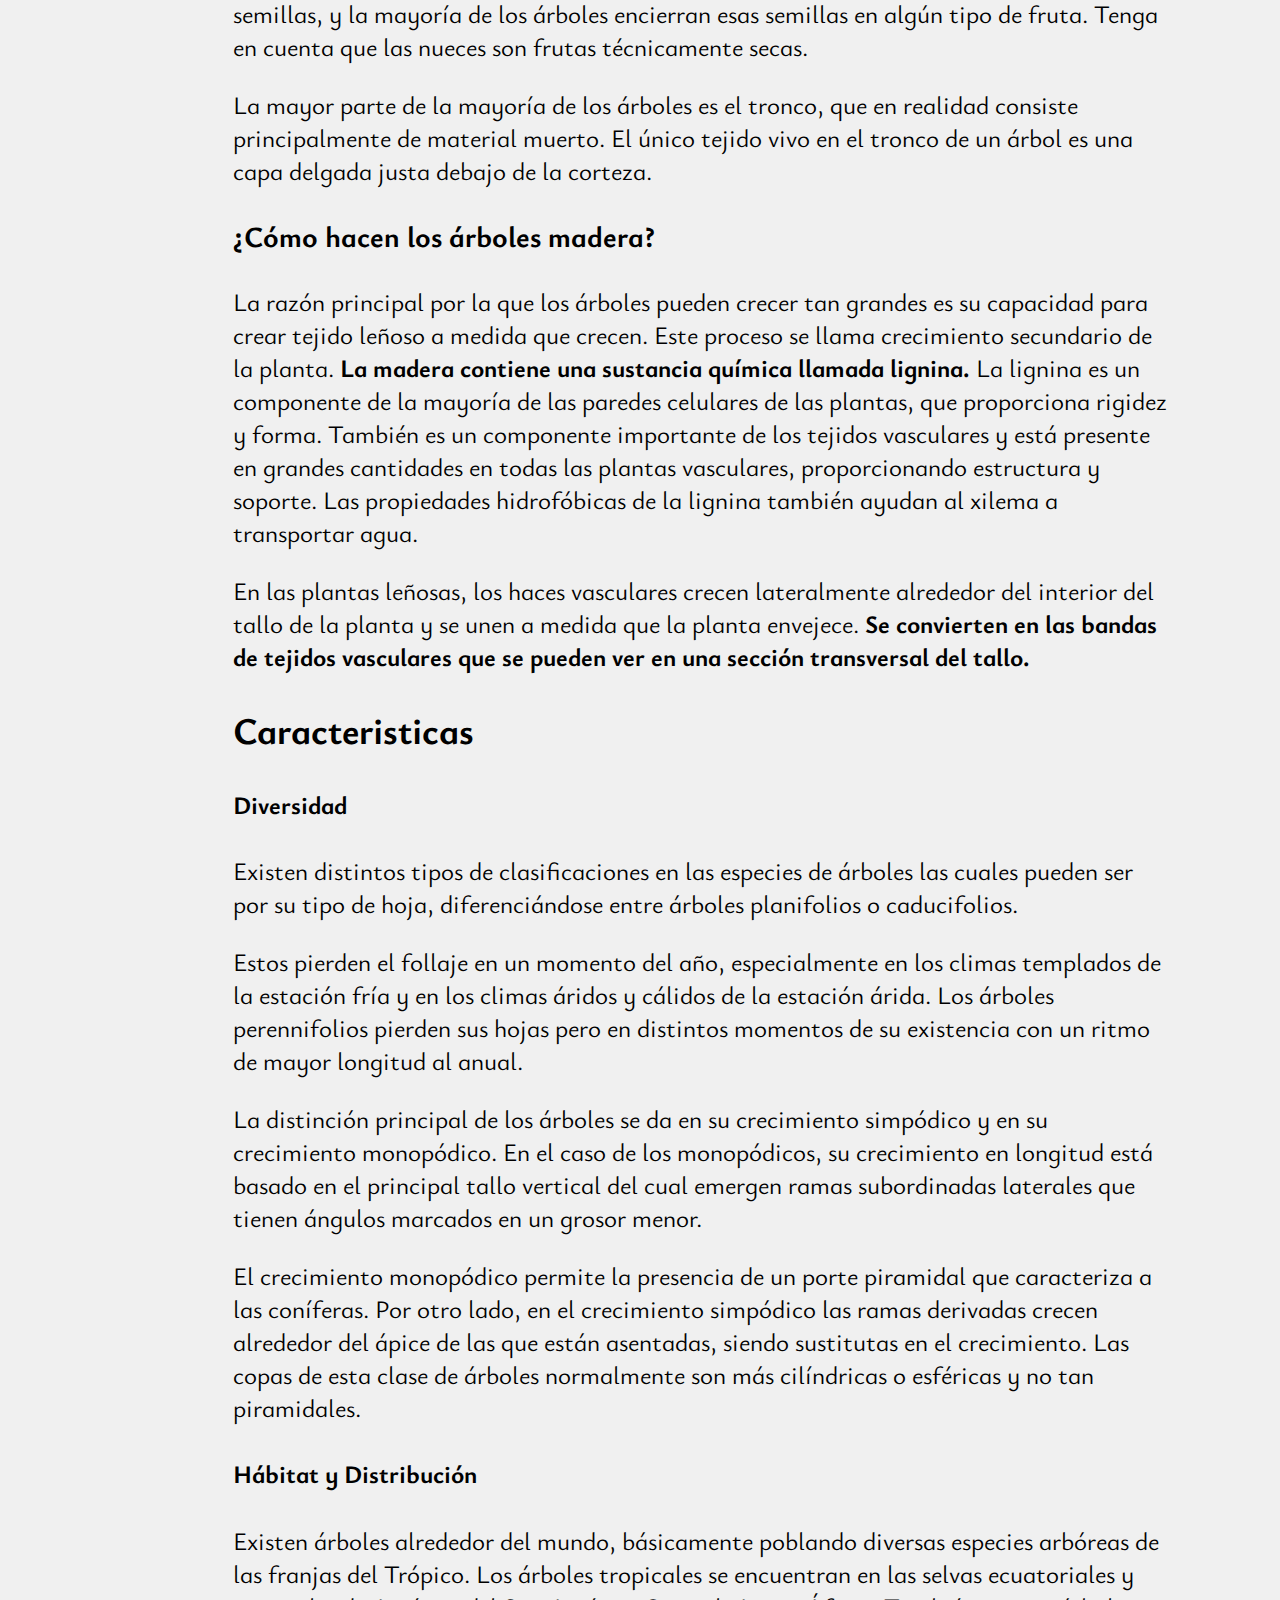
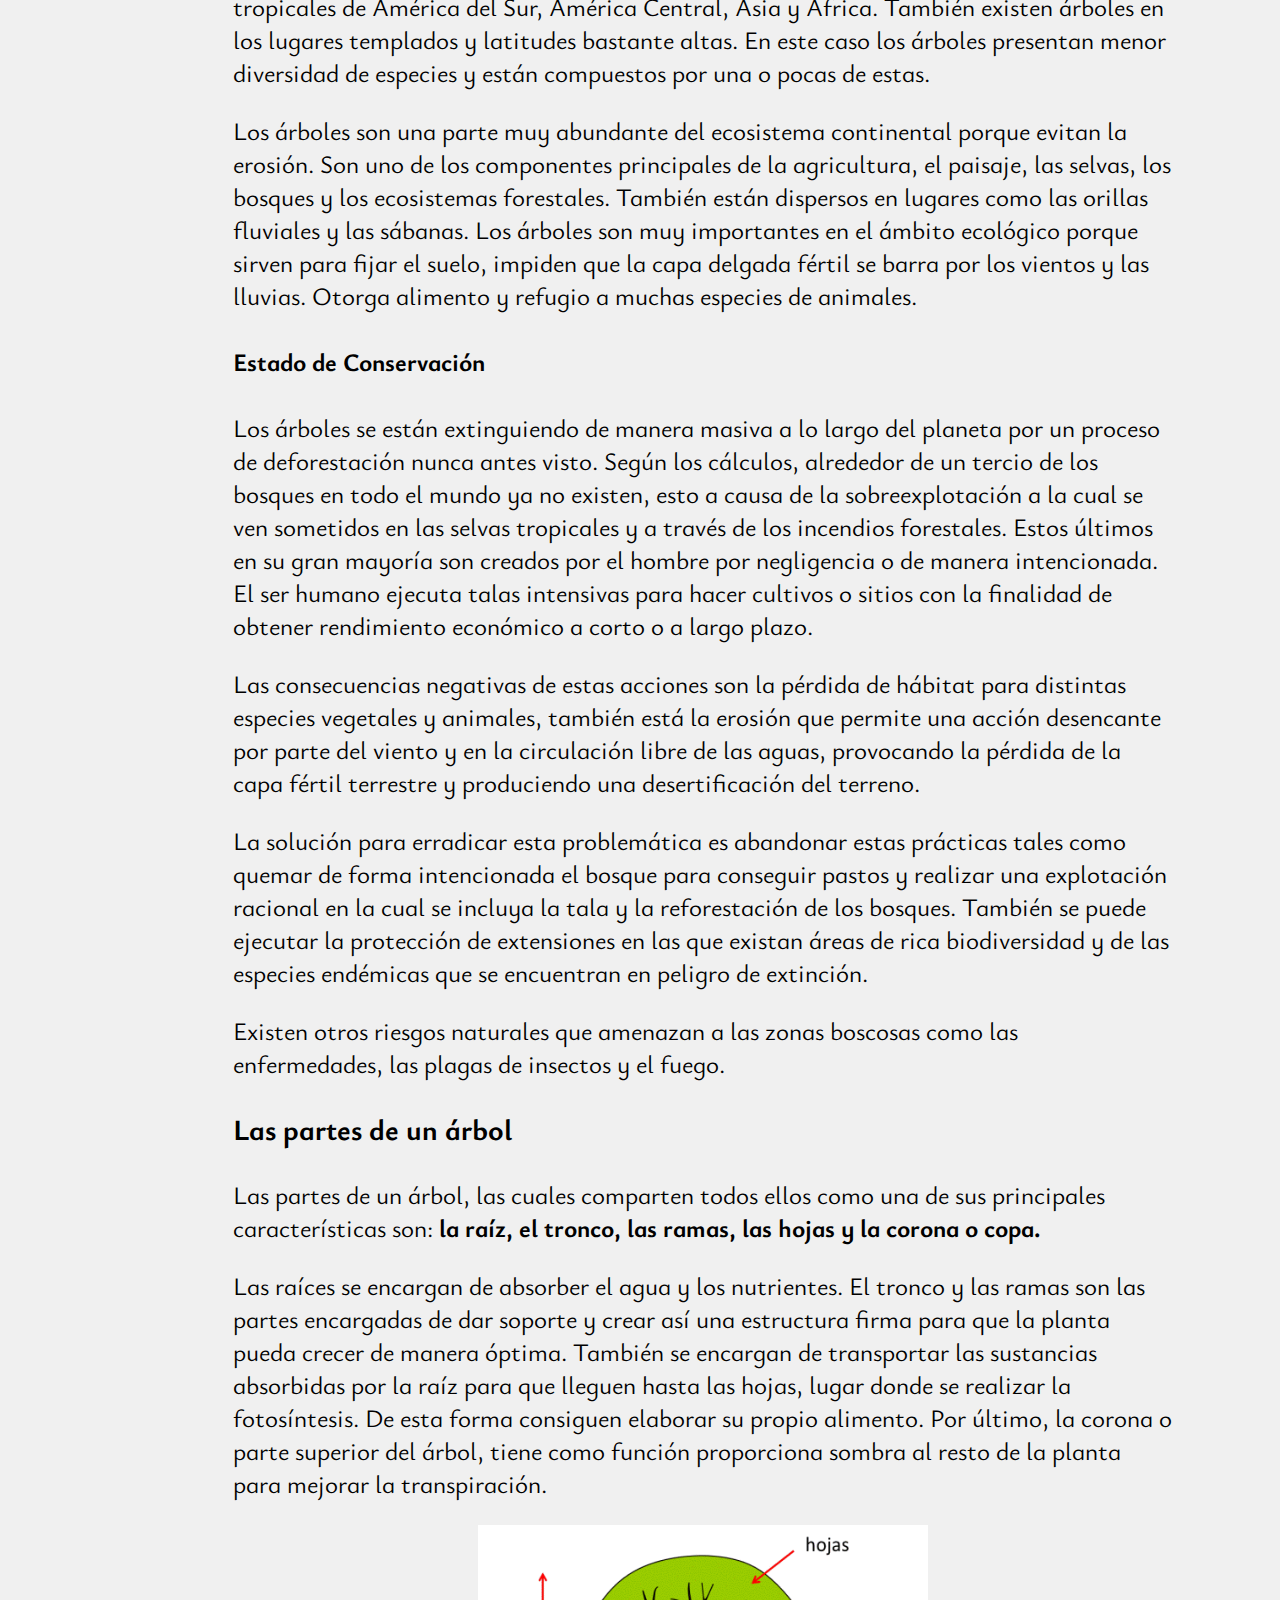
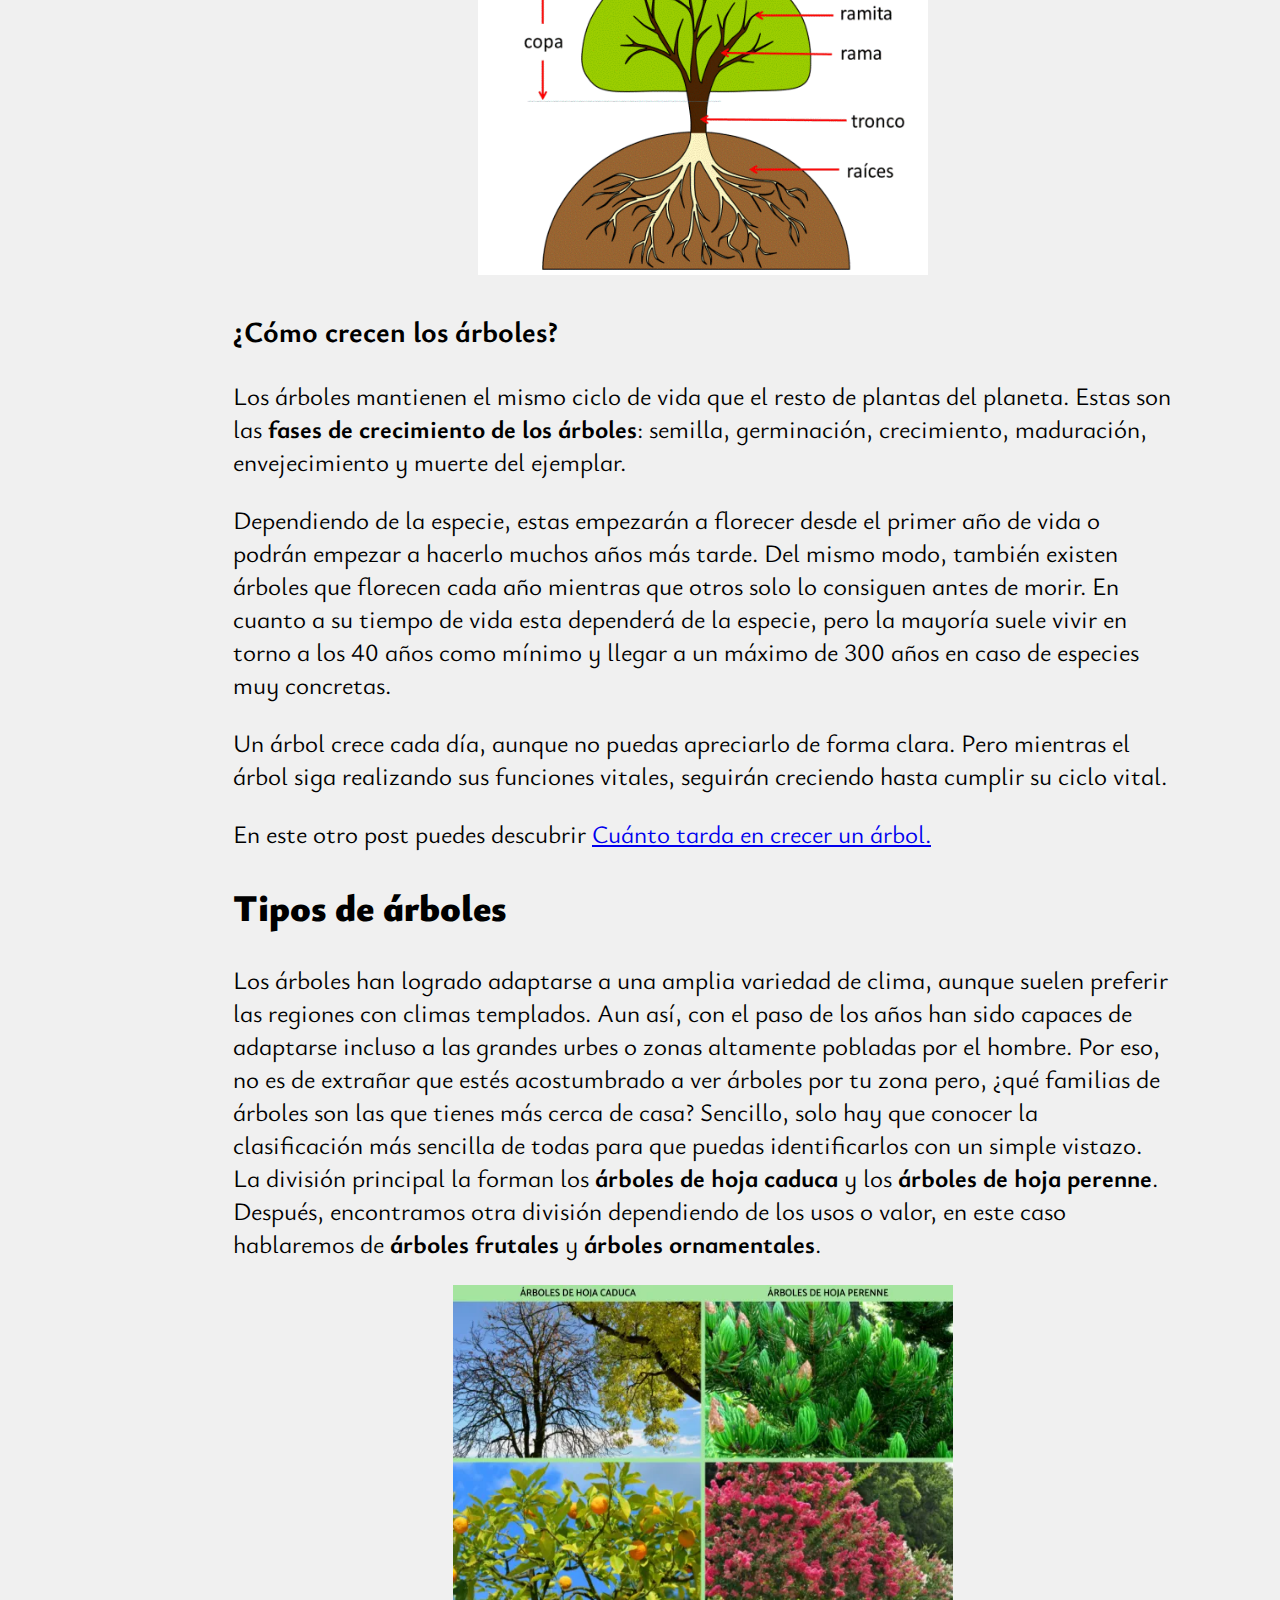
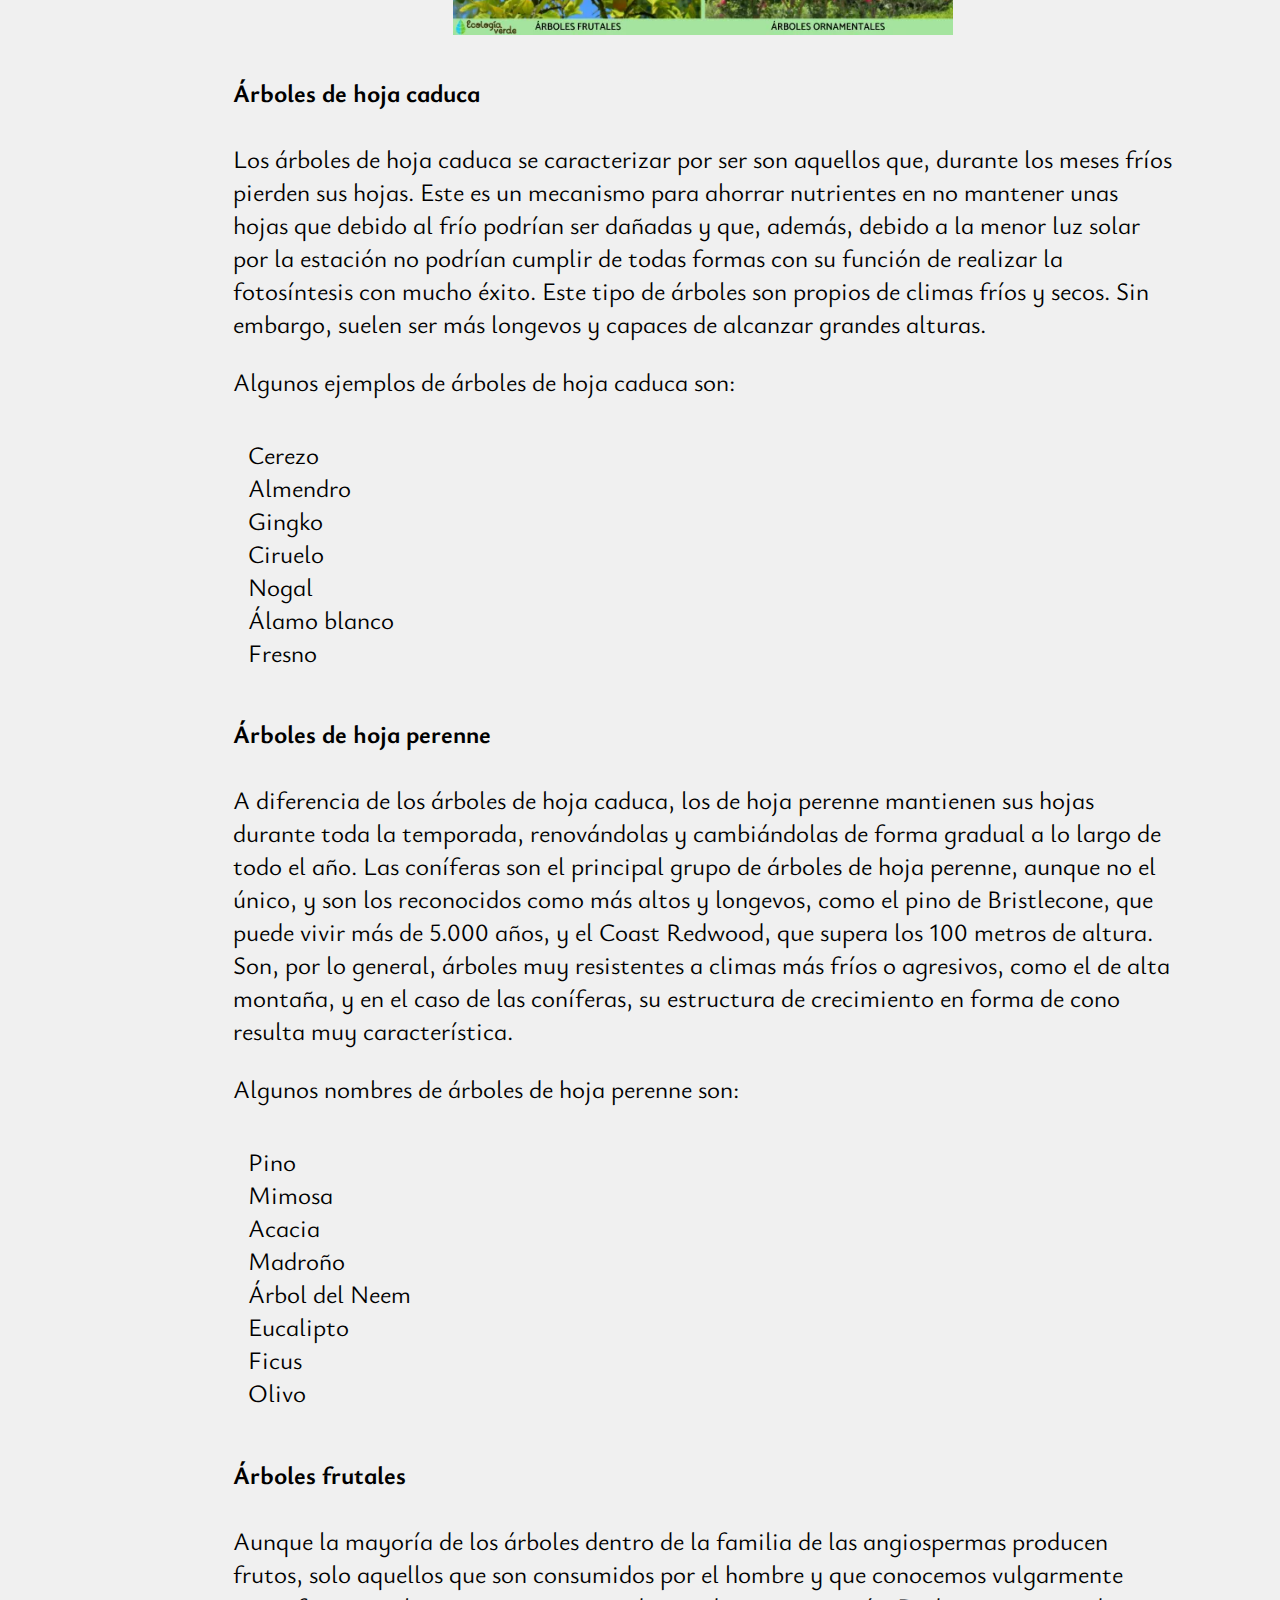
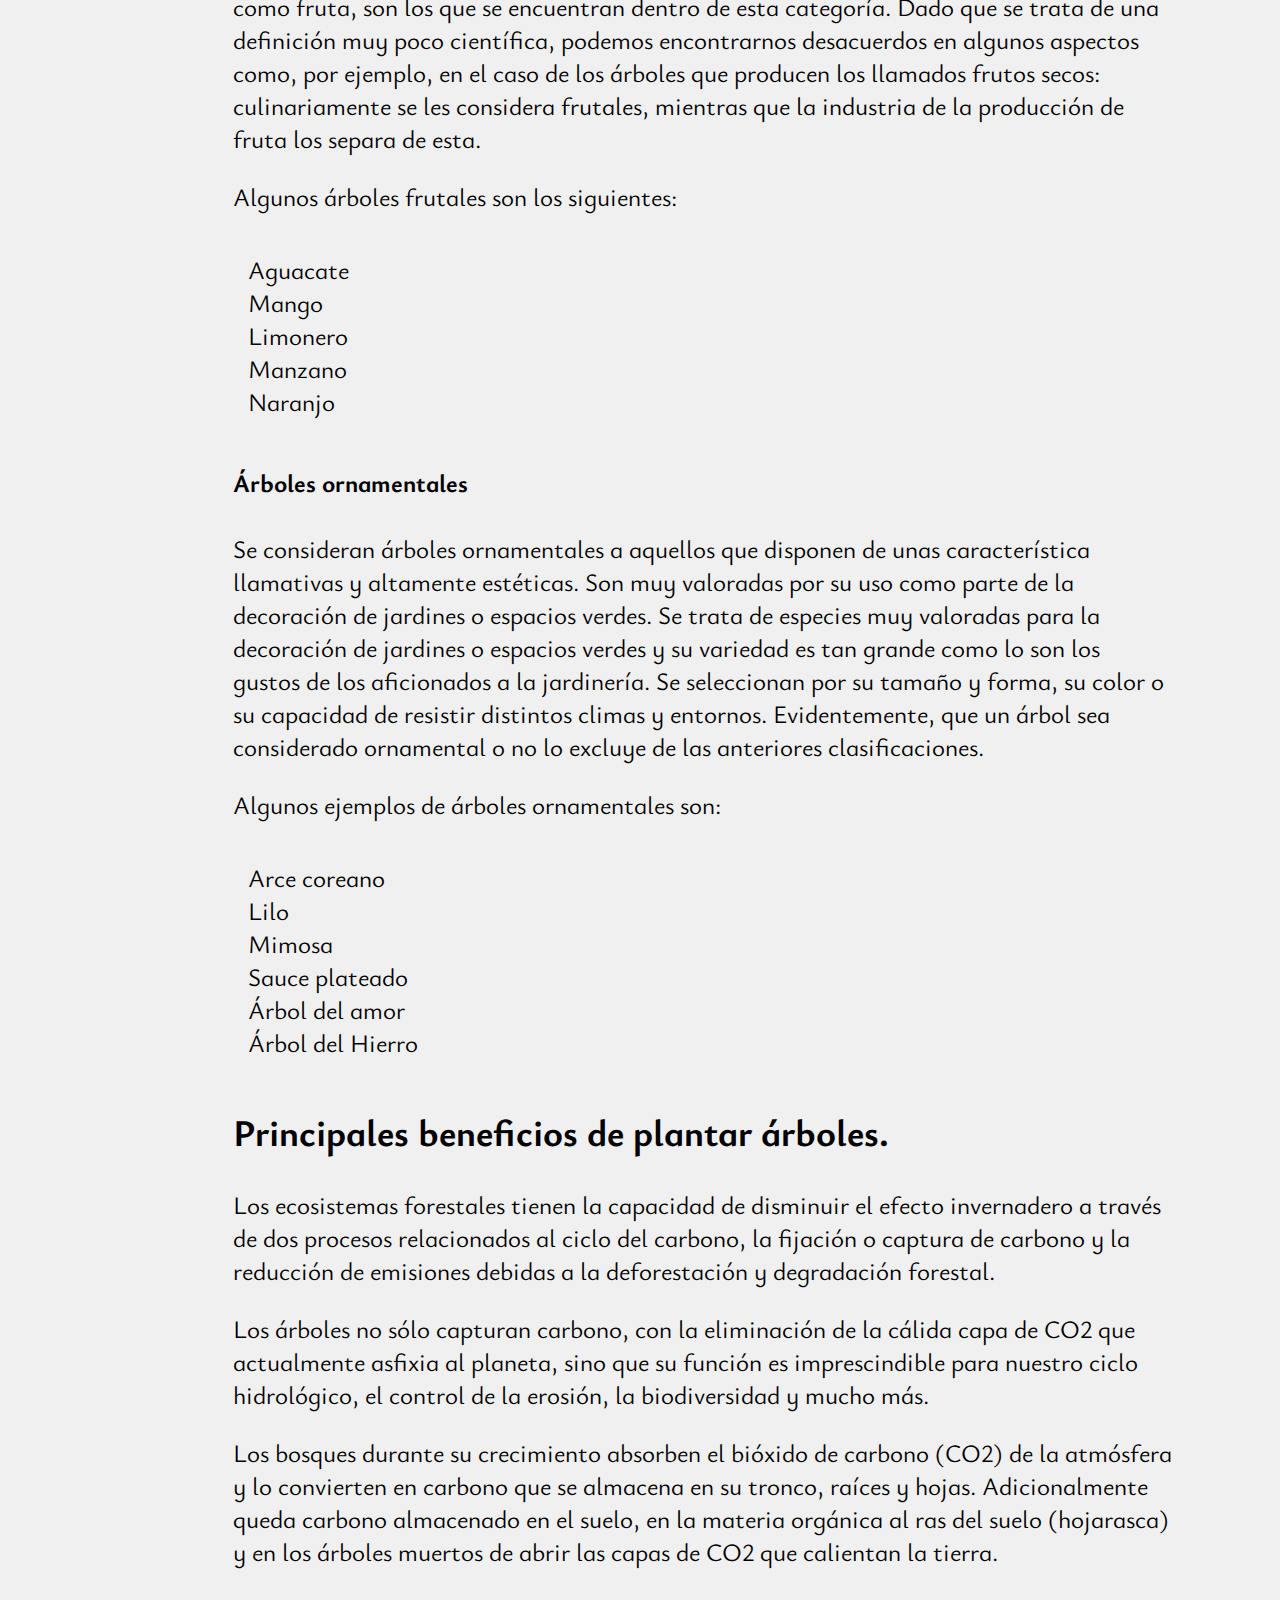
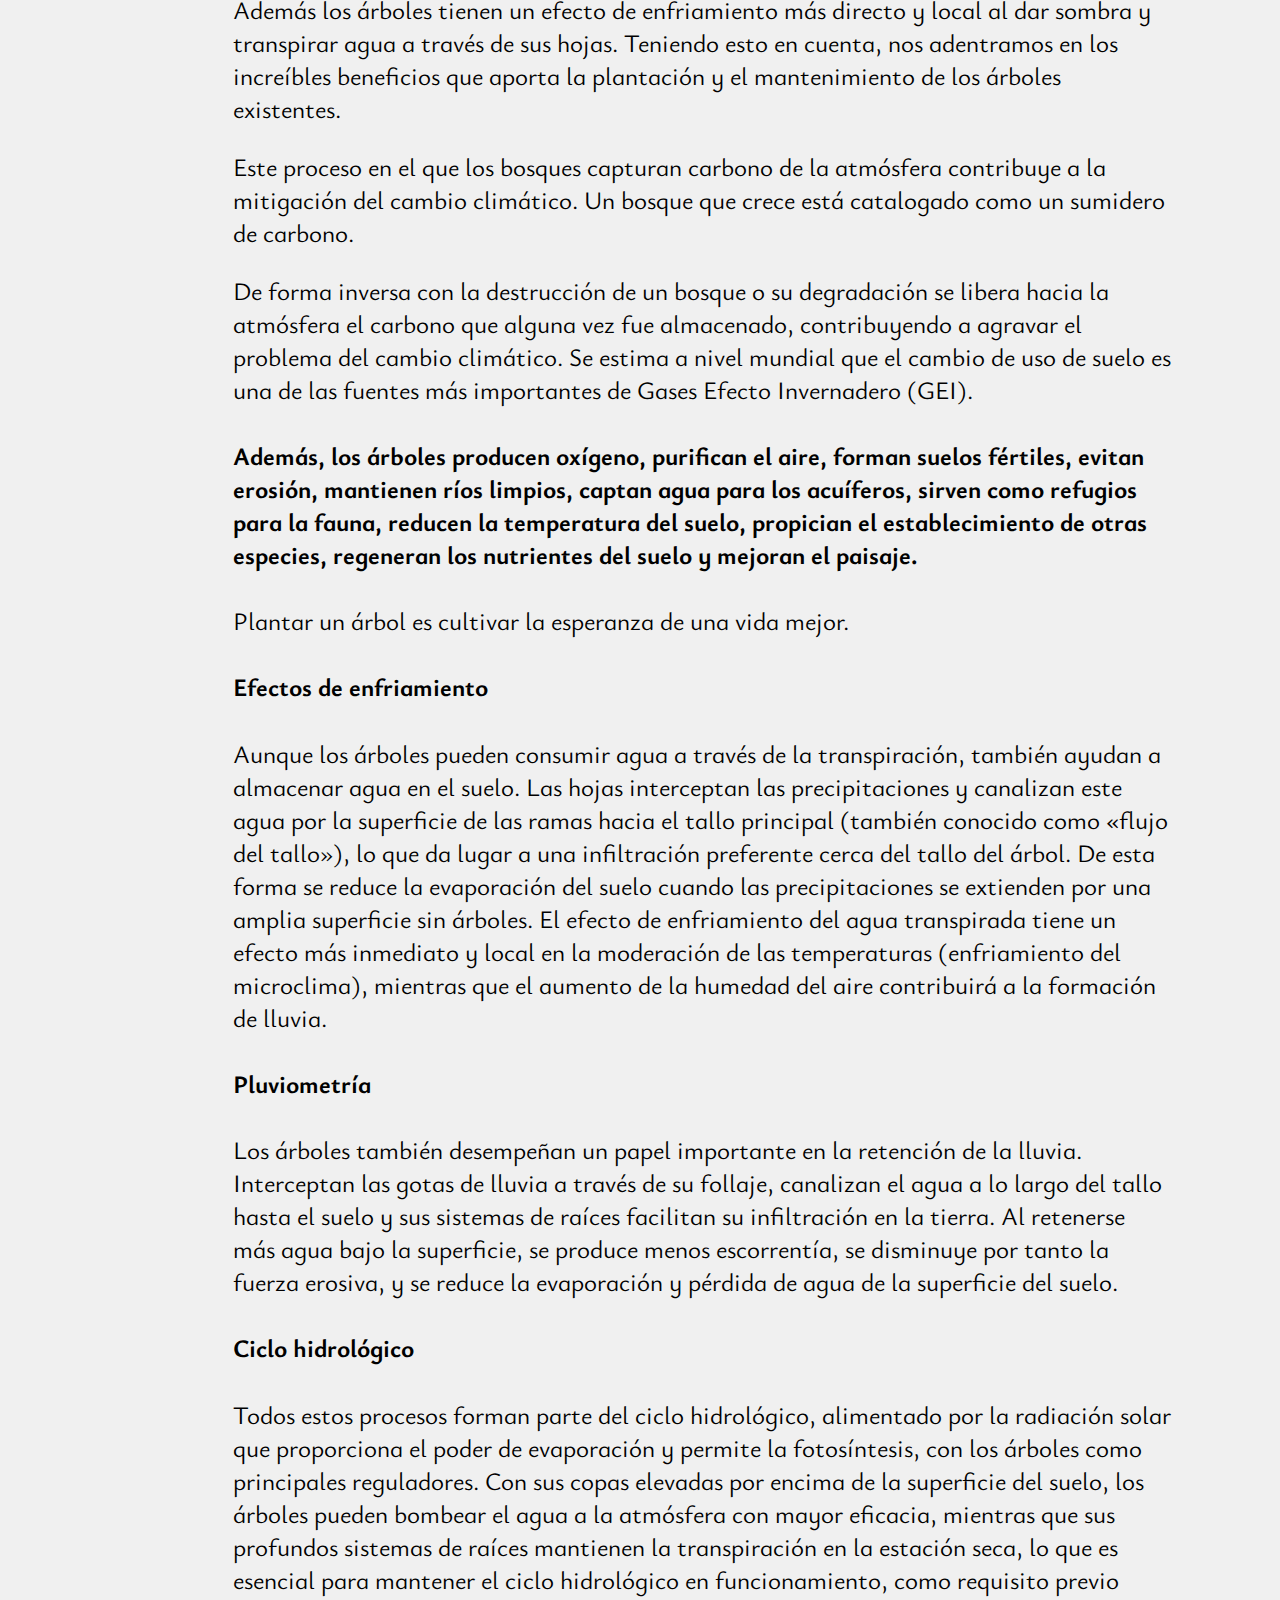
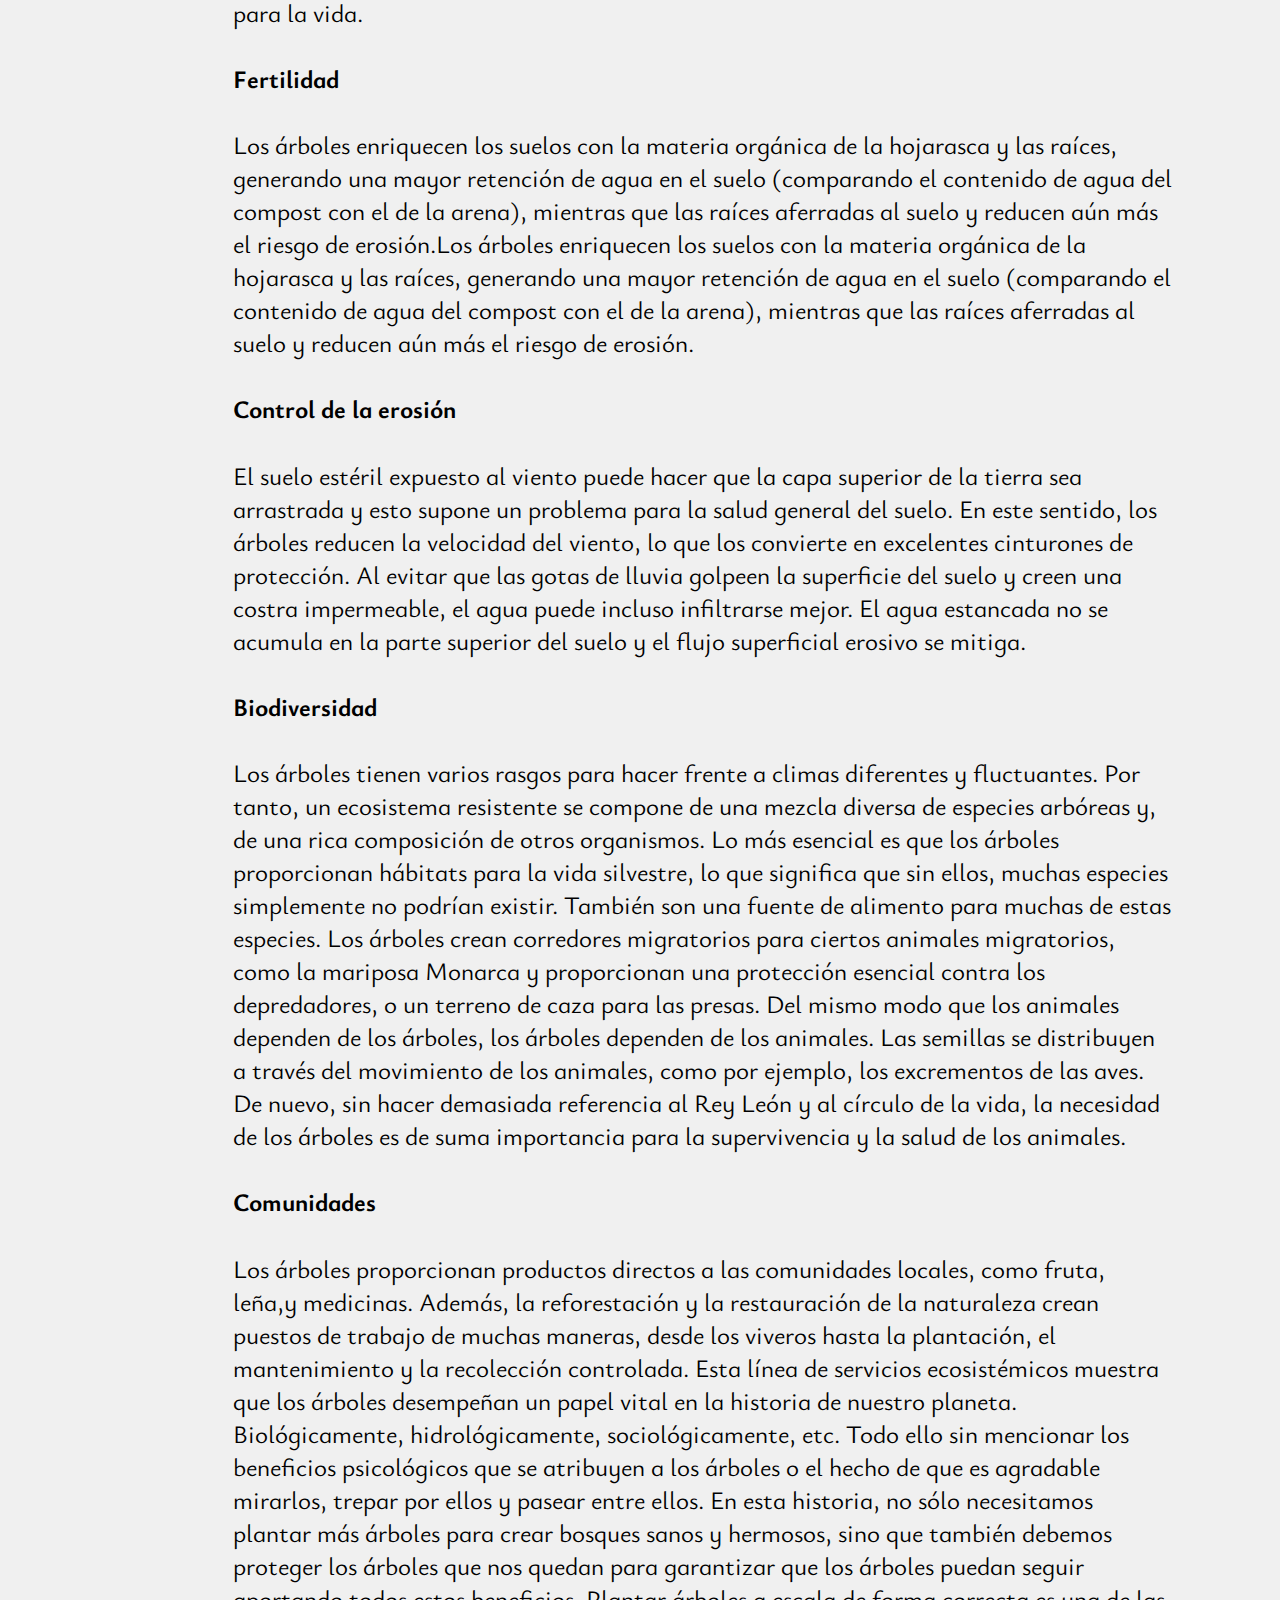
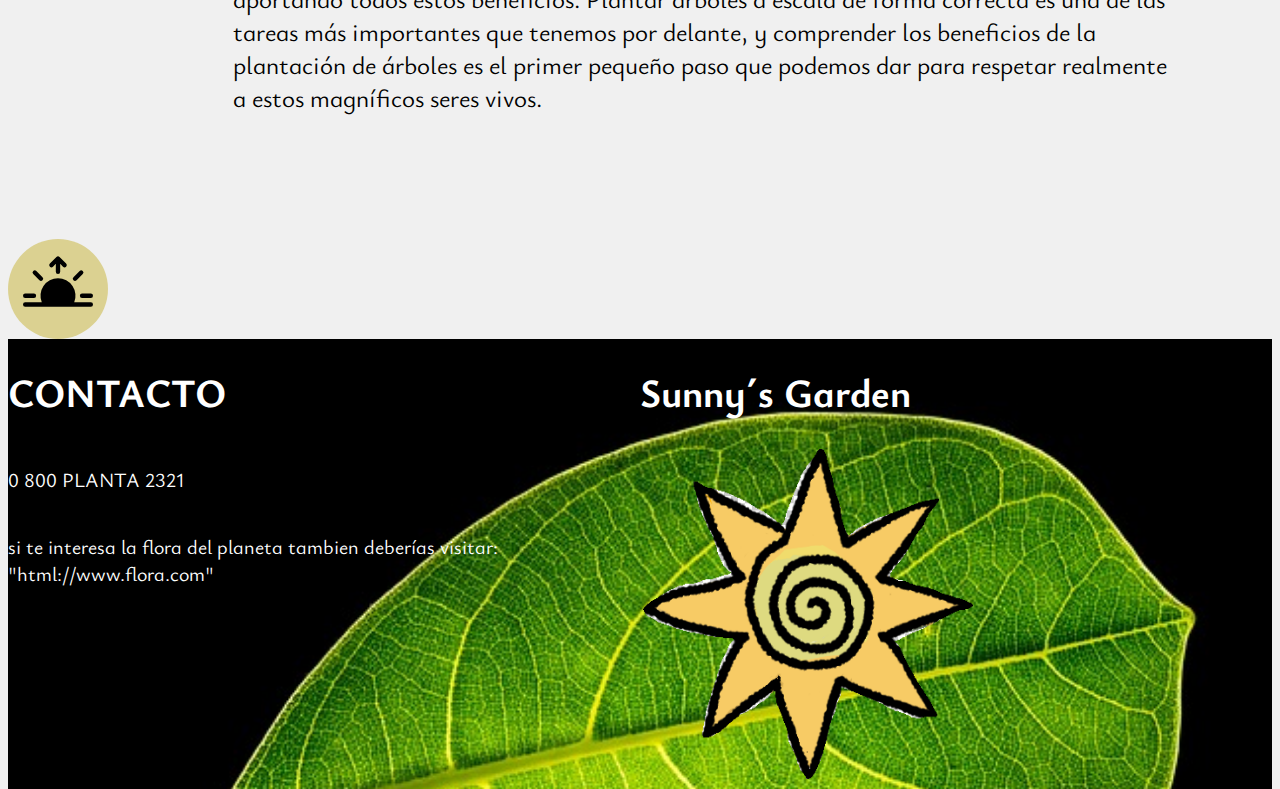
==== commit ad0ccd08: "boton go top" ====
--- a/pages/arboles.html
+++ b/pages/arboles.html
@@ -157,6 +157,13 @@
             </div>
         </section>
     </main>
+    <div class="container-gotop">
+        <button class="button-GOTOP">
+            <a href="../pages/arboles.html"><svg xmlns="http://www.w3.org/2000/svg" width="16" height="16" fill="currentColor" class="GOTOP-sunrise-fill" viewBox="0 0 16 16">
+            <path d="M7.646 1.146a.5.5 0 0 1 .708 0l1.5 1.5a.5.5 0 0 1-.708.708L8.5 2.707V4.5a.5.5 0 0 1-1 0V2.707l-.646.647a.5.5 0 1 1-.708-.708l1.5-1.5zM2.343 4.343a.5.5 0 0 1 .707 0l1.414 1.414a.5.5 0 0 1-.707.707L2.343 5.05a.5.5 0 0 1 0-.707zm11.314 0a.5.5 0 0 1 0 .707l-1.414 1.414a.5.5 0 1 1-.707-.707l1.414-1.414a.5.5 0 0 1 .707 0zM11.709 11.5a4 4 0 1 0-7.418 0H.5a.5.5 0 0 0 0 1h15a.5.5 0 0 0 0-1h-3.79zM0 10a.5.5 0 0 1 .5-.5h2a.5.5 0 0 1 0 1h-2A.5.5 0 0 1 0 10zm13 0a.5.5 0 0 1 .5-.5h2a.5.5 0 0 1 0 1h-2a.5.5 0 0 1-.5-.5z"/>
+            </svg></a>
+        </button>
+    </div>
     <footer id="footer">
         <div class="infoFooter">
             <h1>CONTACTO</h1>
@@ -168,6 +175,6 @@
             <a href="../index.html"><img src="../img/LOGOSG2.png" class="imgFooter" alt="LOGOfooter"></a>
         </div>
     </footer>
-
+    
 </body>
 </html>--- a/css/style.css
+++ b/css/style.css
@@ -9,6 +9,28 @@
     background-color:#f0f0f0;
     font-family: 'Ysabeau Infant', sans-serif;
 }
+/* GO-TOP */
+.container-gotop{
+    width: 100px;
+    height: 100px;
+    display: flex;
+}
+.button-GOTOP{
+    justify-content: center;
+    align-items: center;
+    border: none;
+    border-radius: 50%;
+    background-color: #dbd191;
+    width: 100px;
+    height: 100px;
+}
+.button-GOTOP a{
+    color: black;
+}
+.GOTOP-sunrise-fill{
+    width: 70px;
+    height: 70px;
+}
 /* PAGINA PRINCIPAL */
 /* HEADER */
 header{
@@ -147,6 +169,36 @@
     width: 100%;
     height: 50px;
 }
+/* PAGINAS SECUNDARIAS */
+#header2{
+    height: 100px;
+    margin: 0;
+    padding: 0;
+}
+.headerSecundario{
+    background-color:#f0f0f0;
+    width: 100%;
+    height: 100px;
+}
+.buttonMenu{
+    display: none;
+}
+.h1-IMGpag2{
+    display: flex;
+    flex-direction: column;
+    justify-content: center;
+    align-items: center;
+}
+.fondoHeader2{
+    width: 700px;
+    height: 500px;
+    justify-content: center
+}
+.tituloPAG2{
+    font-size: 90px;
+    text-align: center;
+    margin: 0%;
+}
 /* FOOTER */
 footer{
     background-image: url(../img/FOOTER.jpg);
@@ -172,38 +224,6 @@
     font-size: 20px;
     color: #ffffff;
 }
-
-/* PAGINAS SECUNDARIAS */
-#header2{
-    height: 150px;
-    margin: 0;
-    padding: 0;
-}
-.headerSecundario{
-    background-color:#f0f0f0;
-    width: 100%;
-    height: 100px;
-}
-.buttonMenu{
-    display: none;
-}
-.h1-IMGpag2{
-    display: flex;
-    flex-direction: column;
-    justify-content: center;
-    align-items: center;
-}
-.fondoHeader2{
-    width: 700px;
-    height: 500px;
-    justify-content: center
-}
-.tituloPAG2{
-    font-size: 90px;
-    text-align: center;
-    margin: 0%;
-}
-
 /* @MEDIA QUERIES */
 @media screen and (max-width: 800px){
     header{
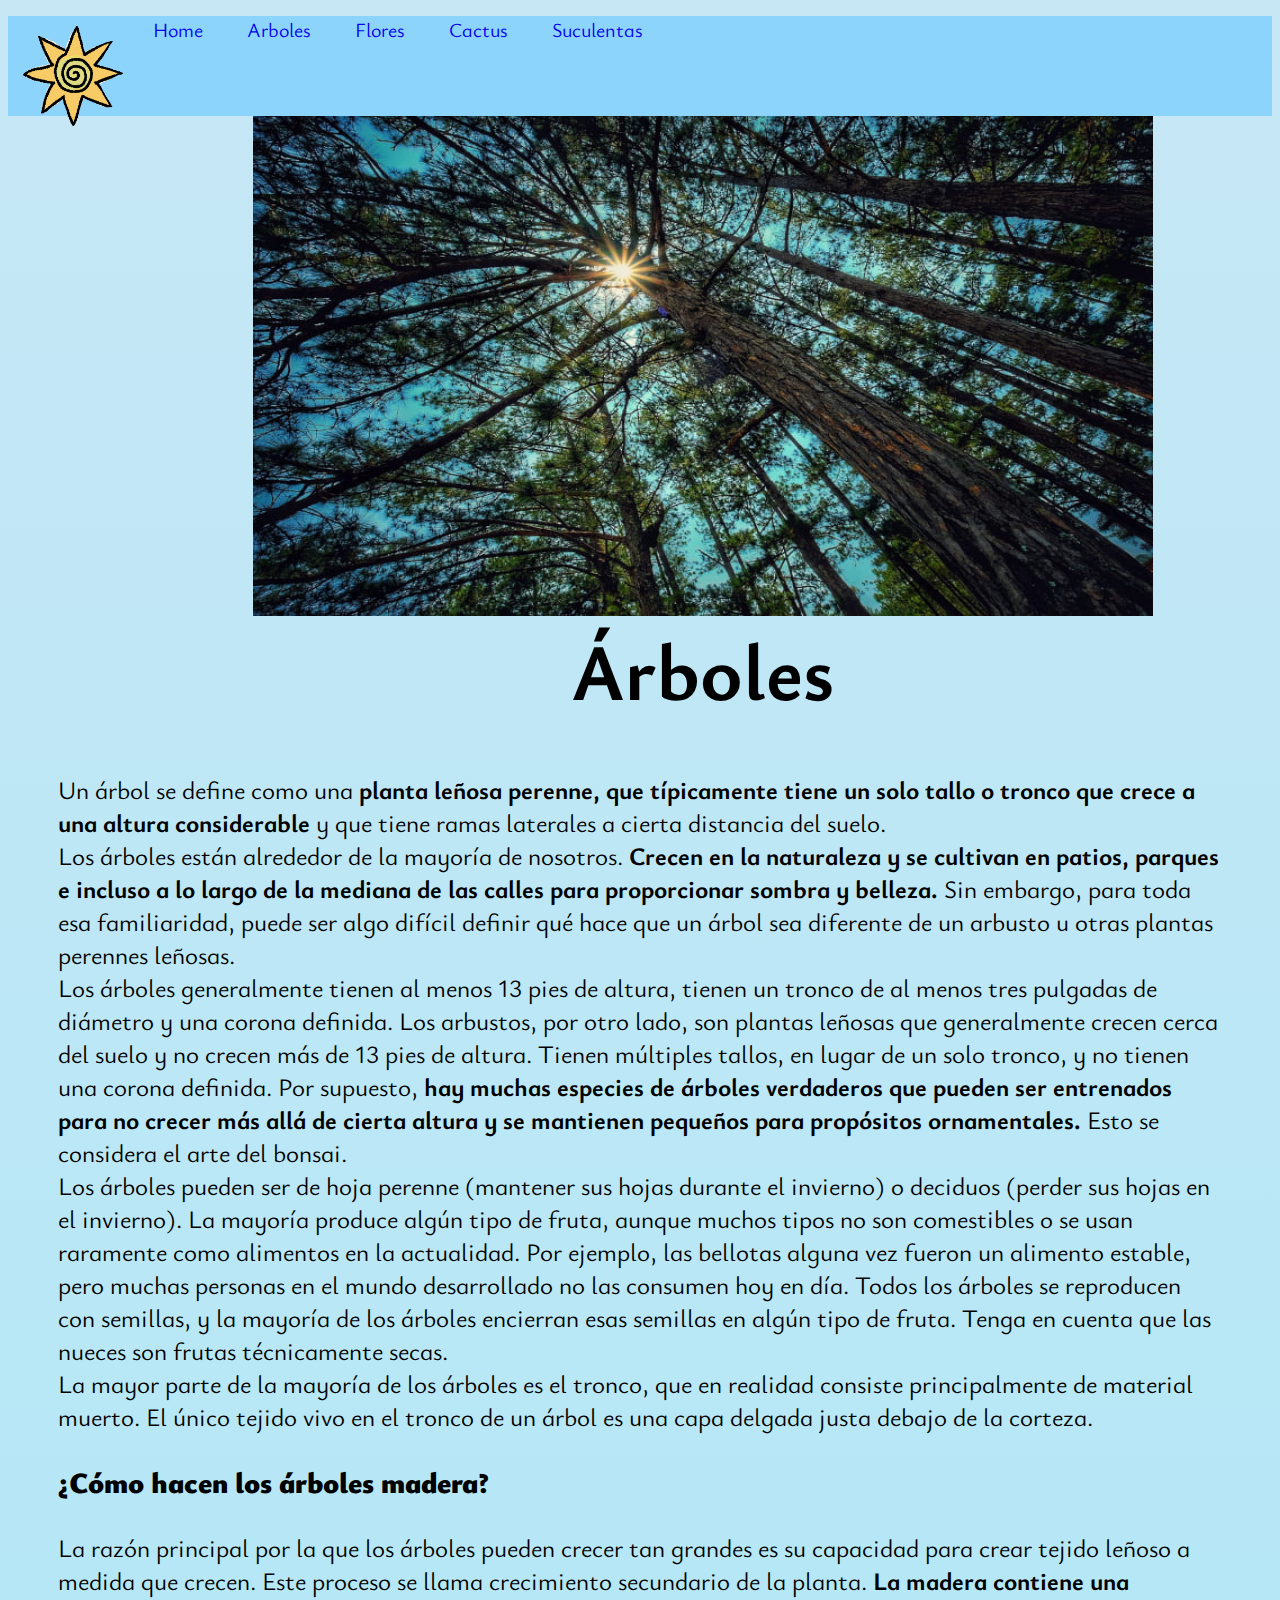
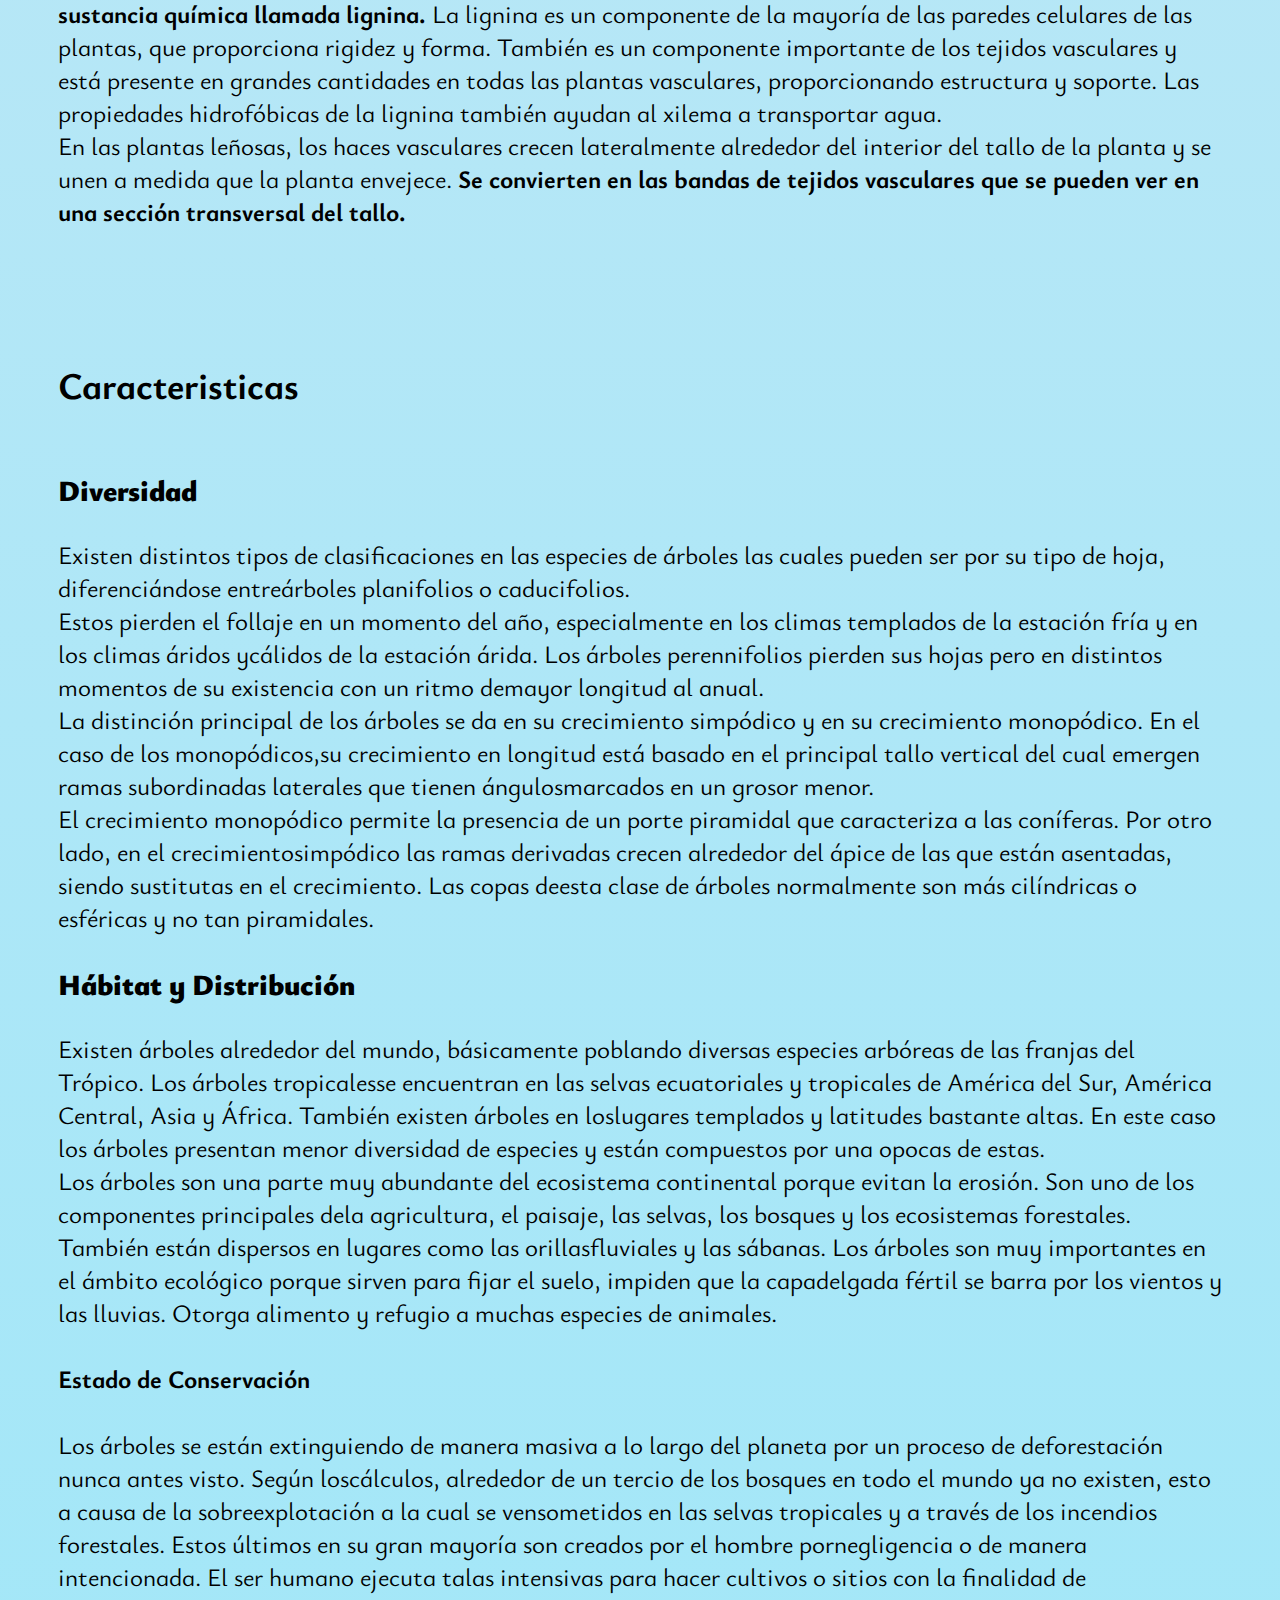
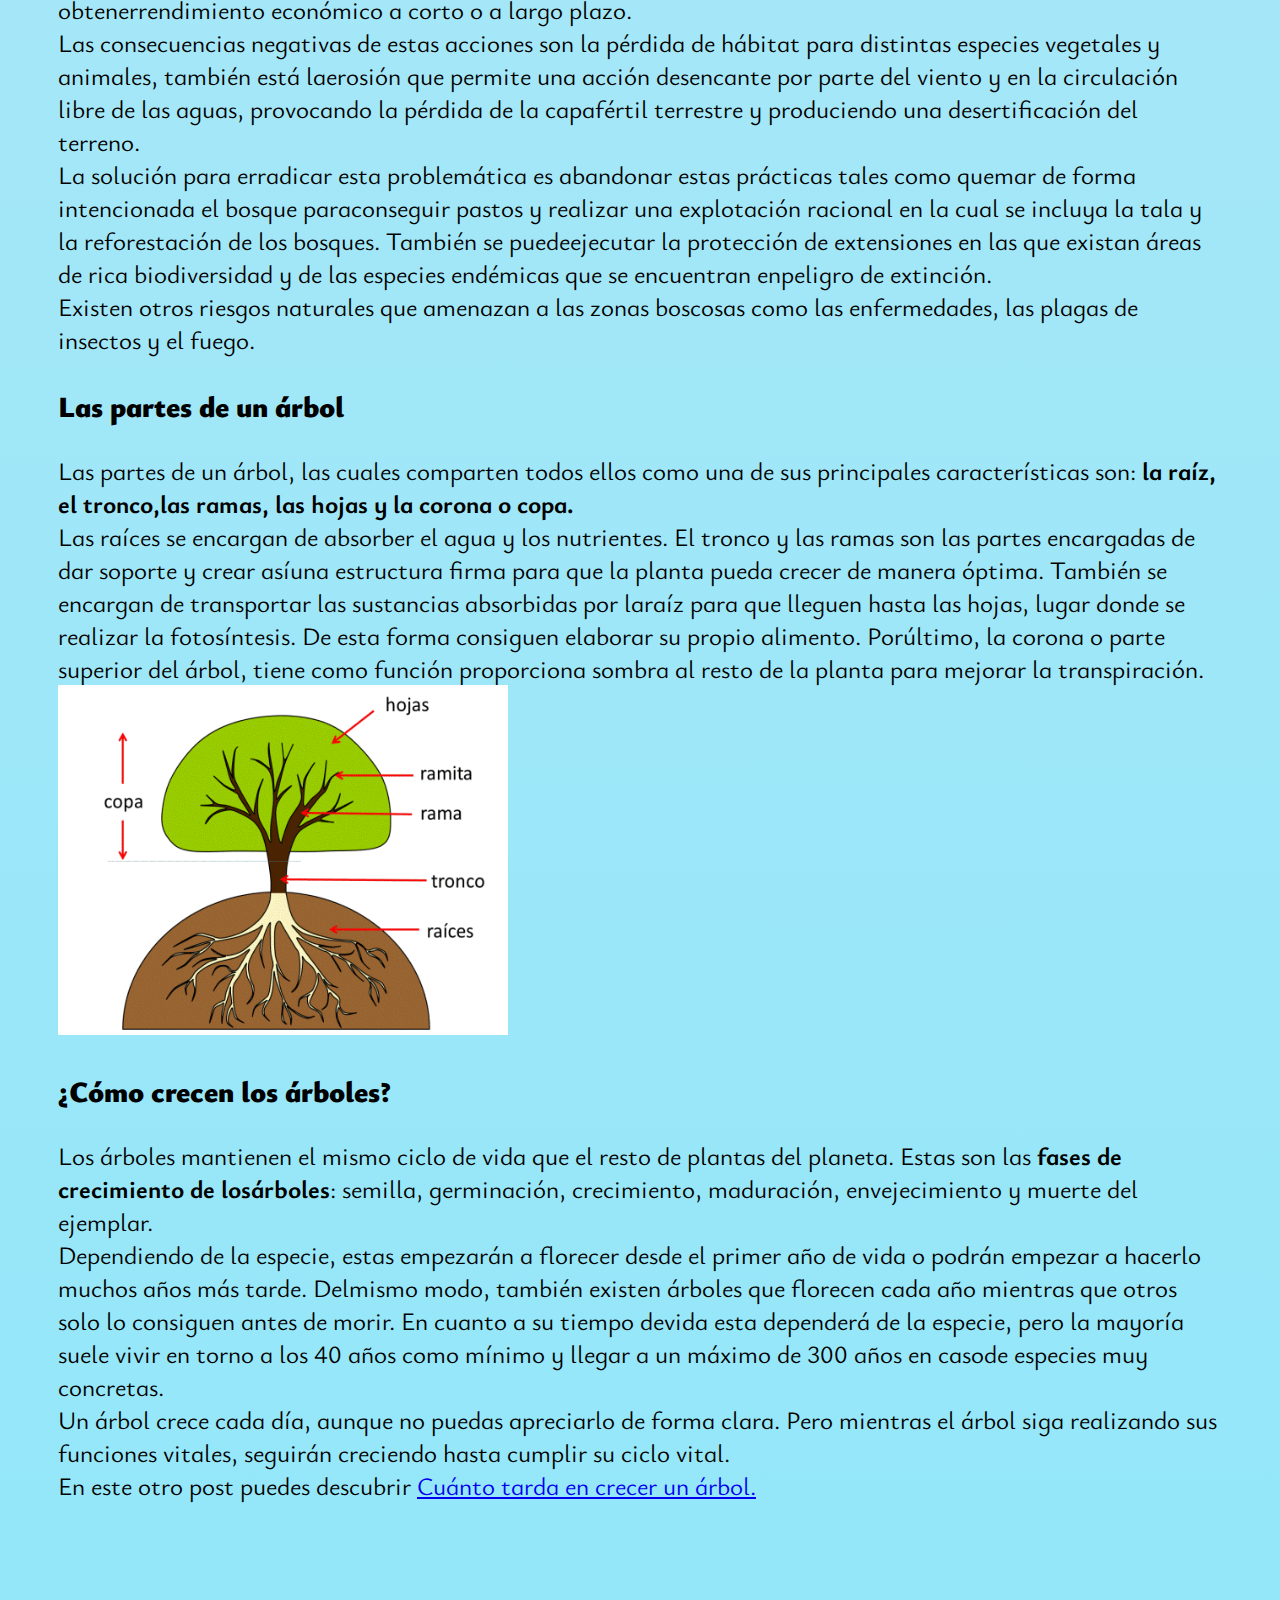
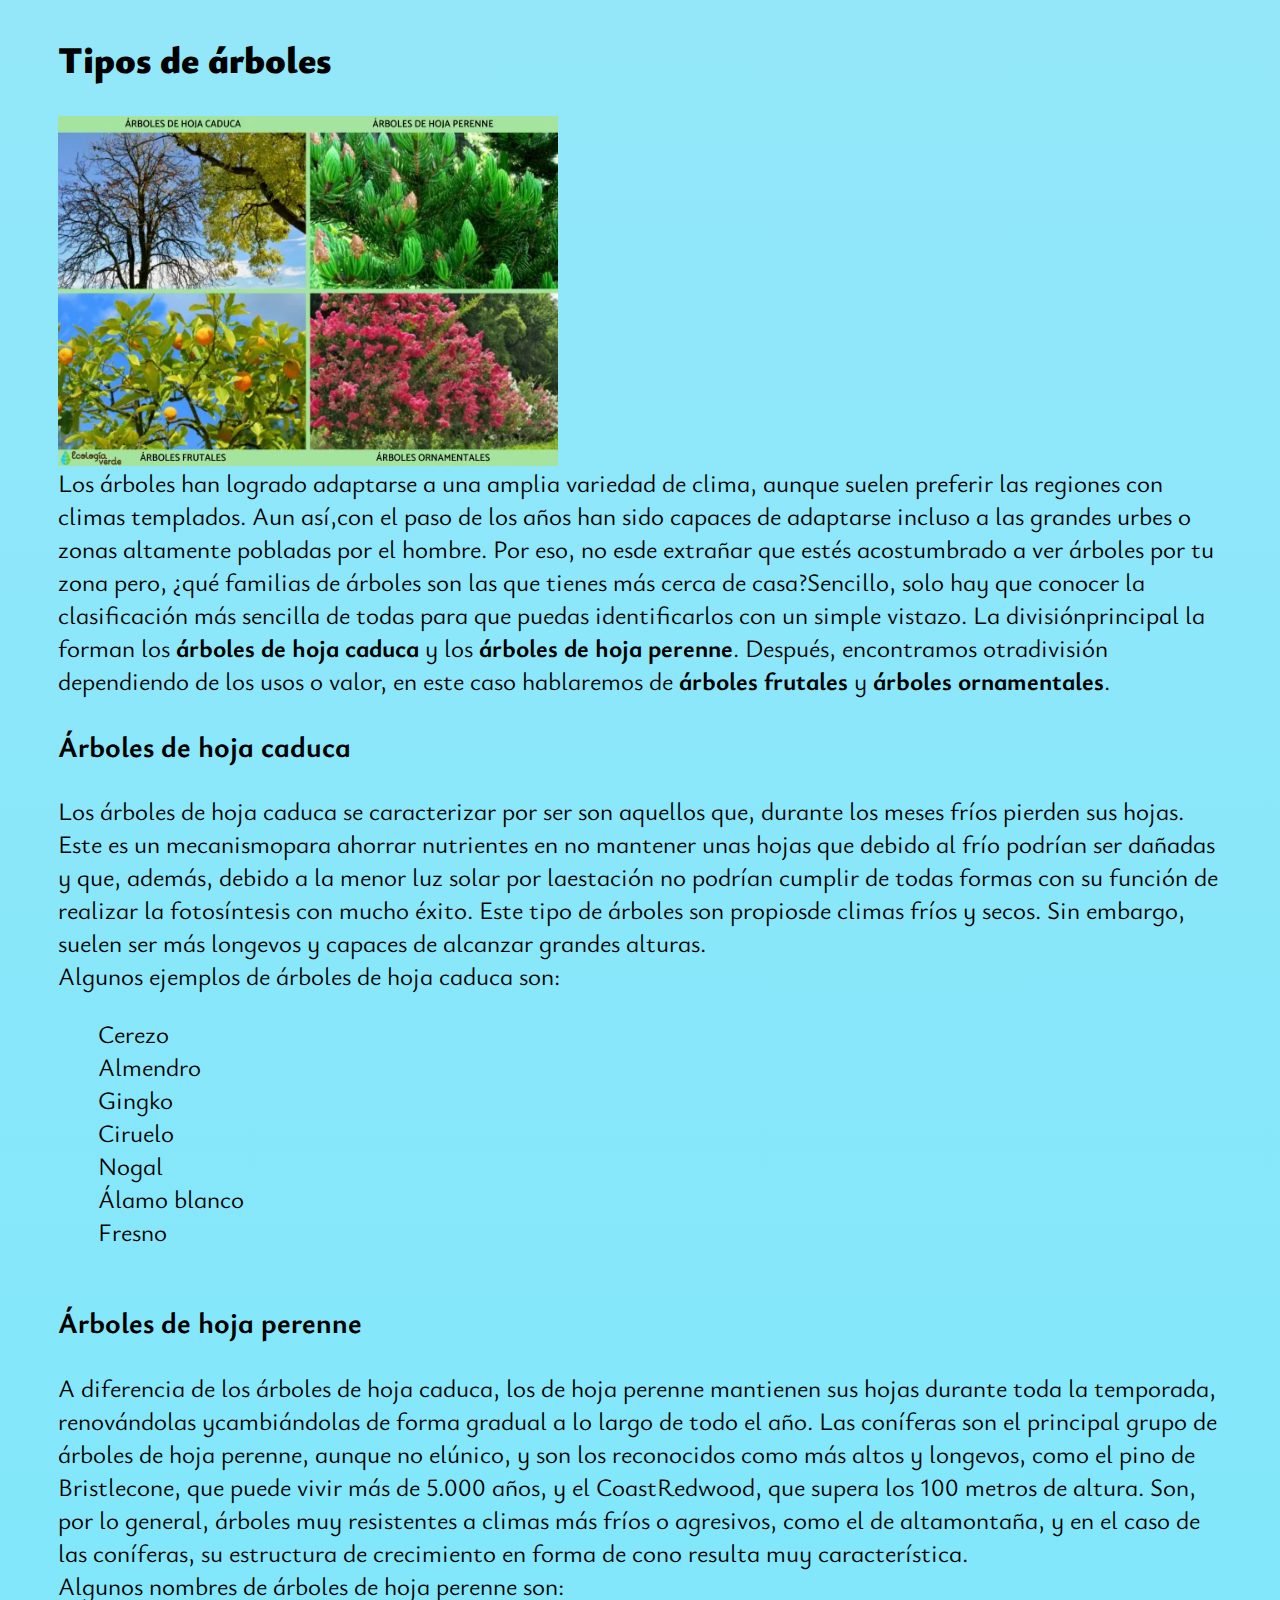
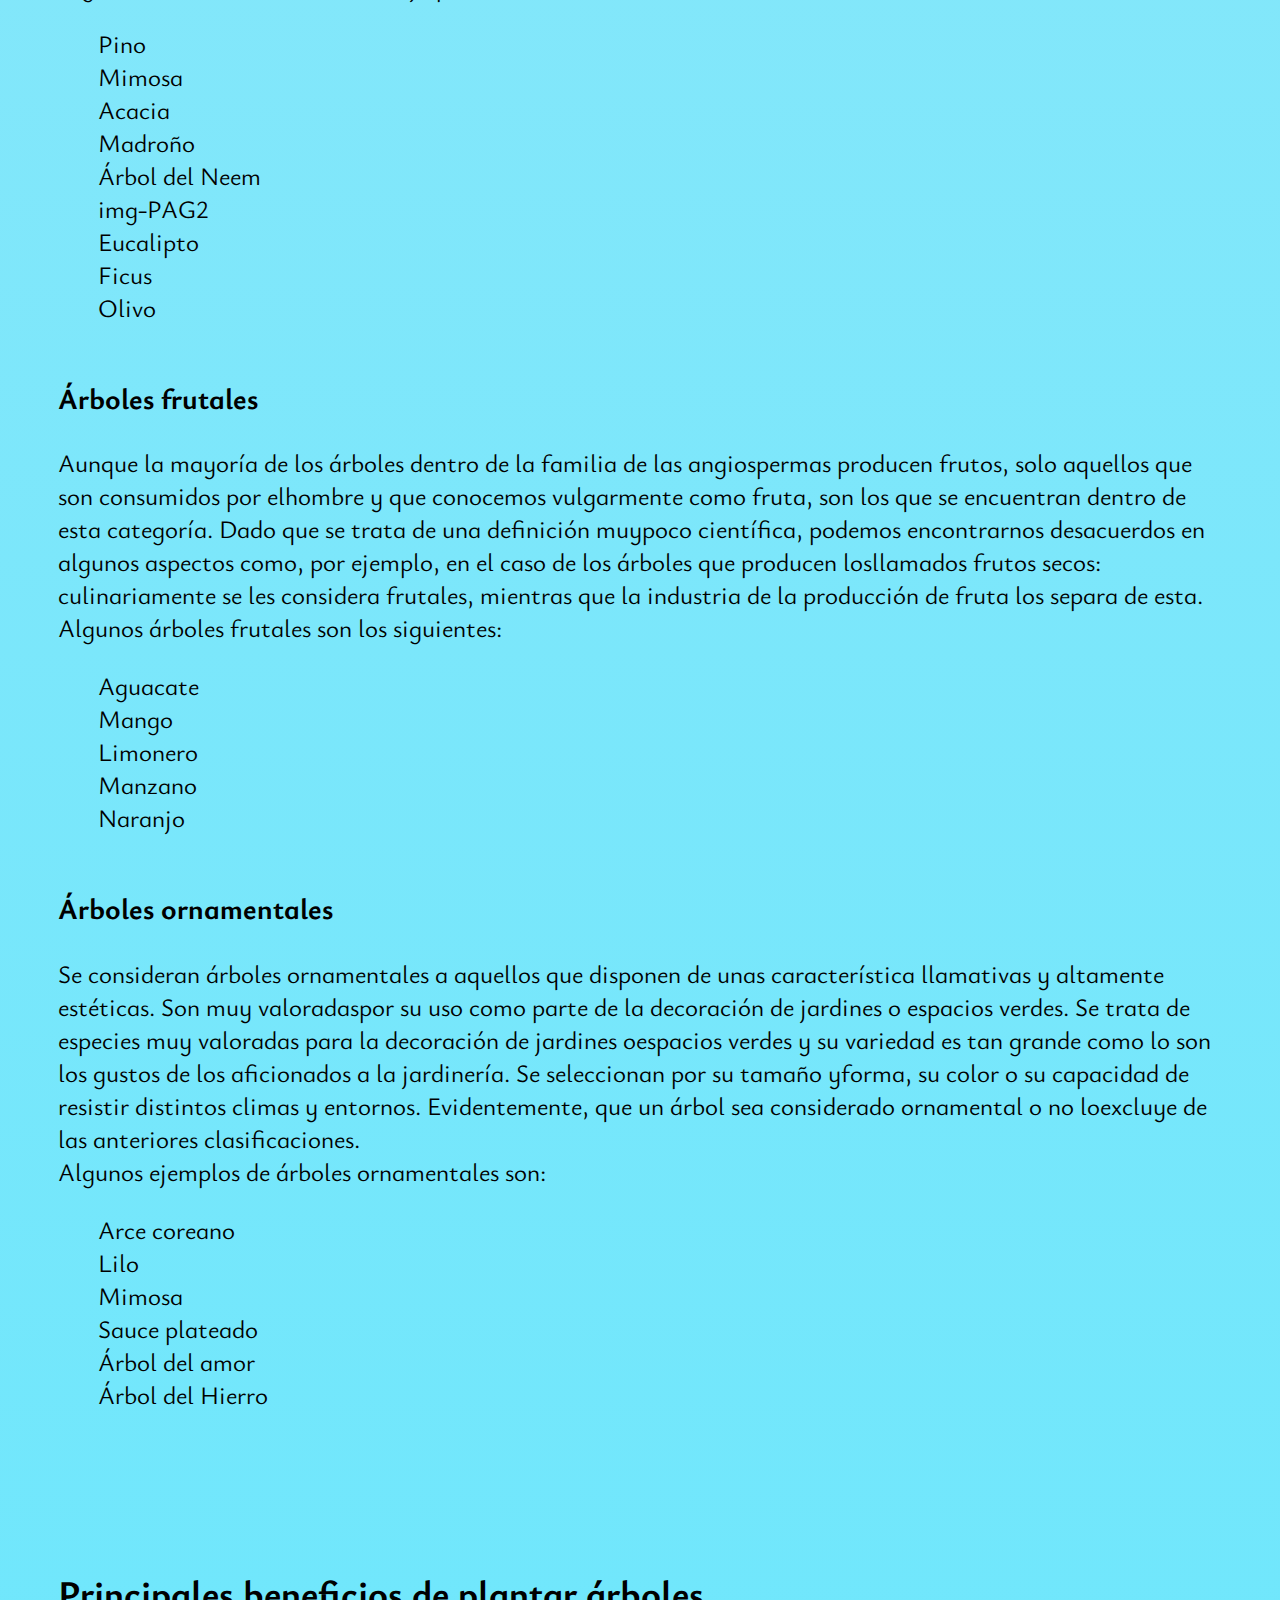
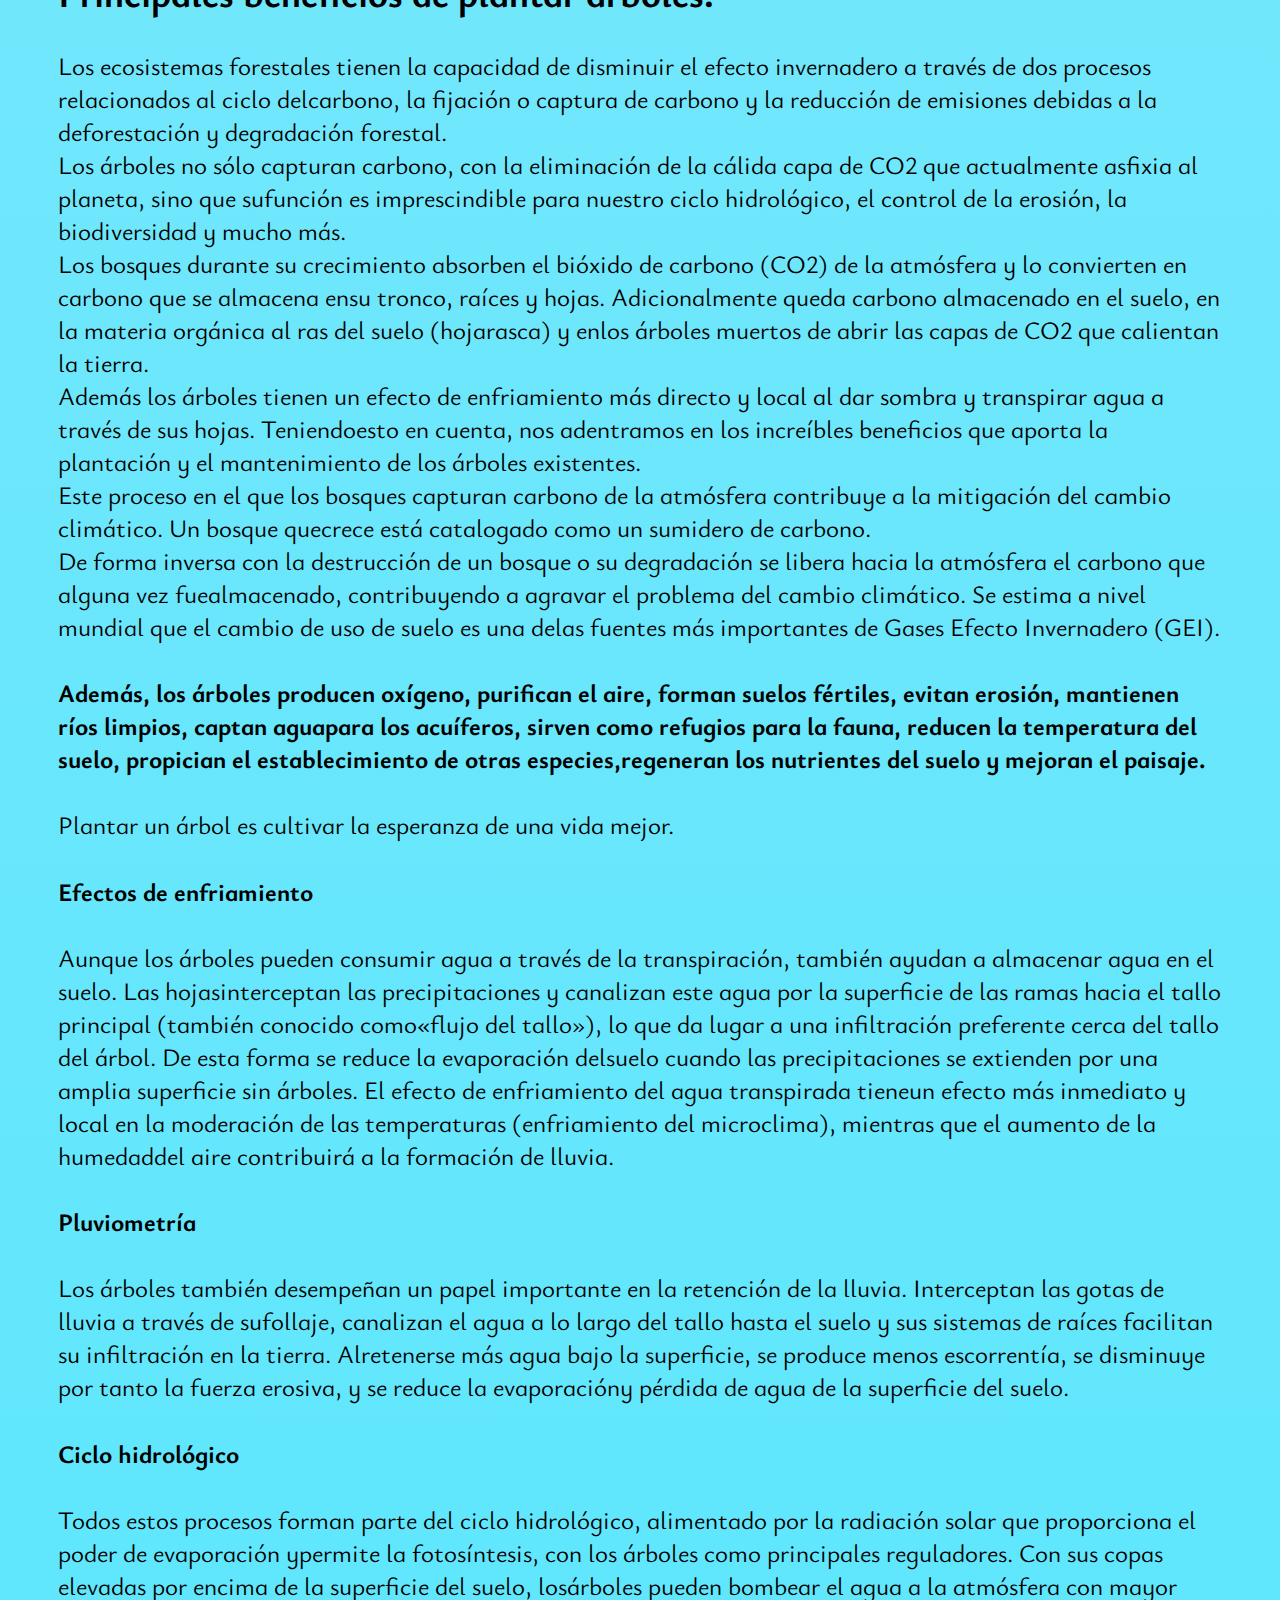
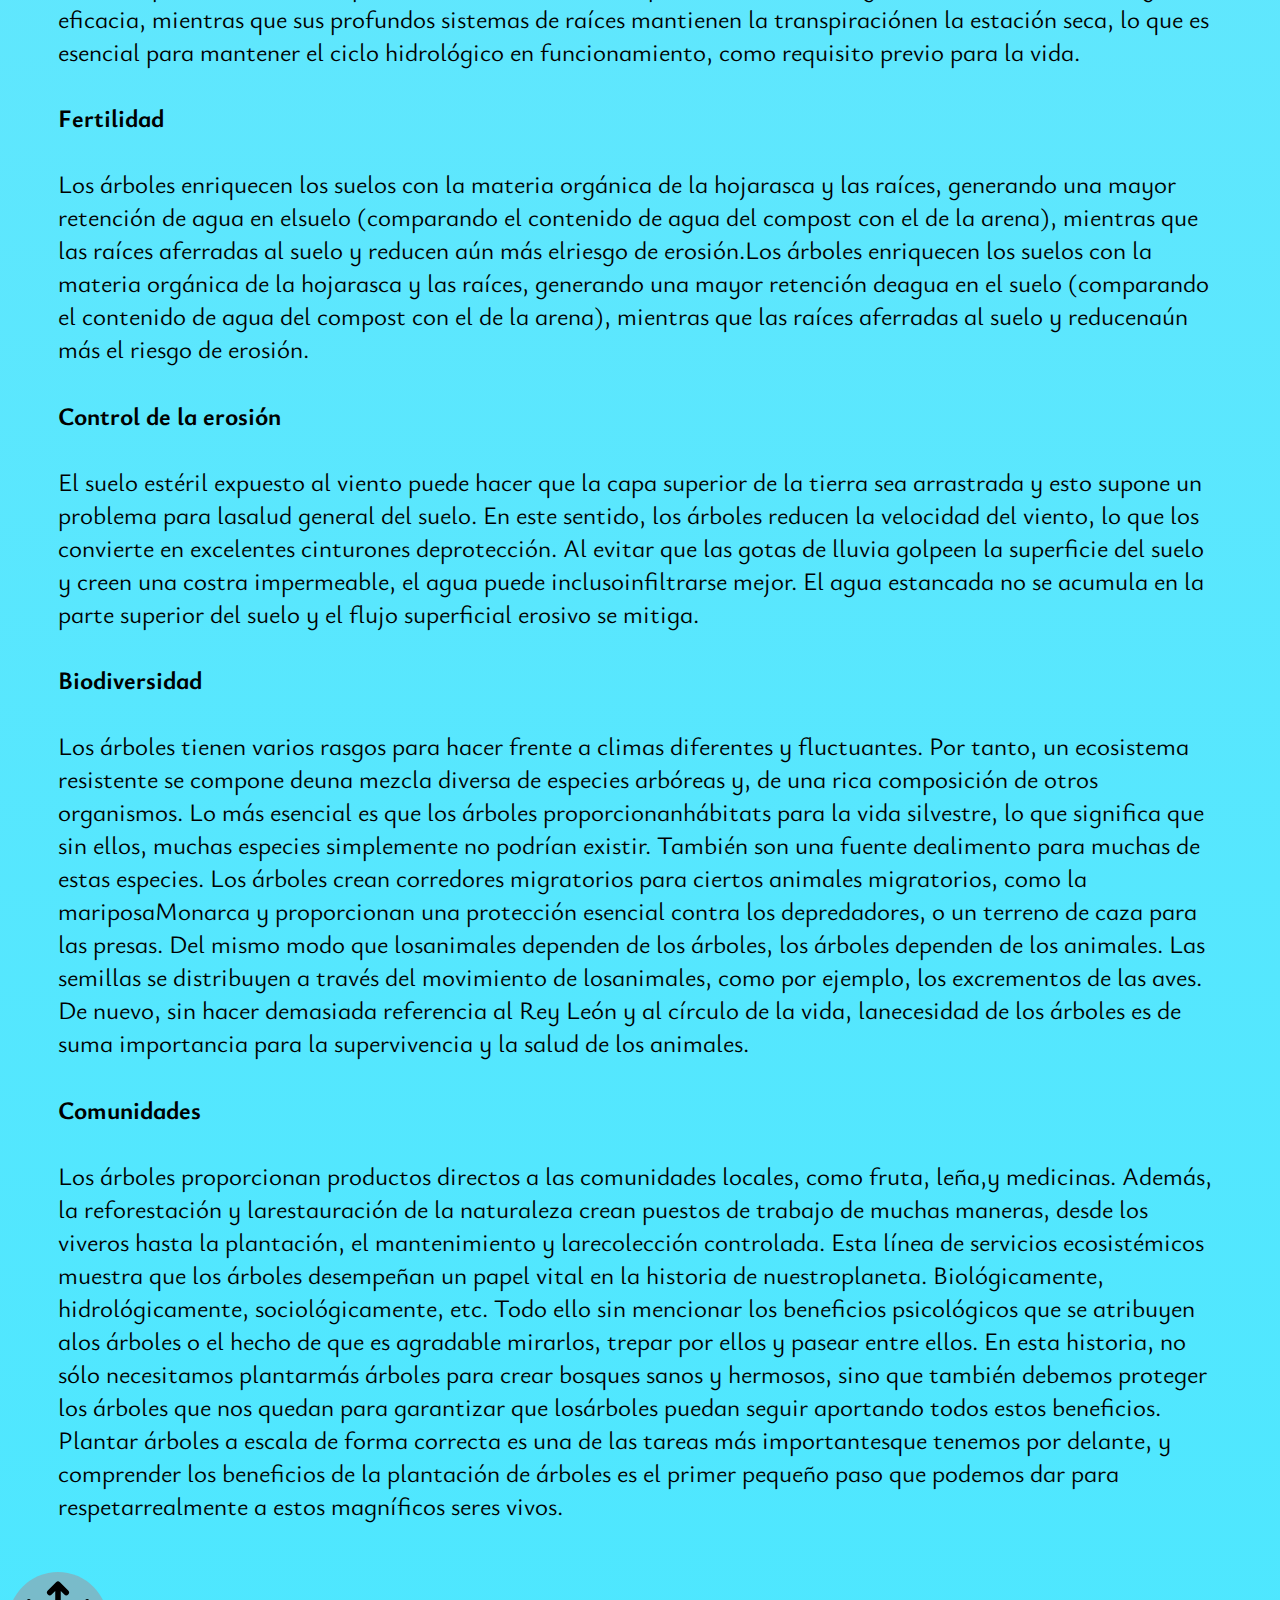
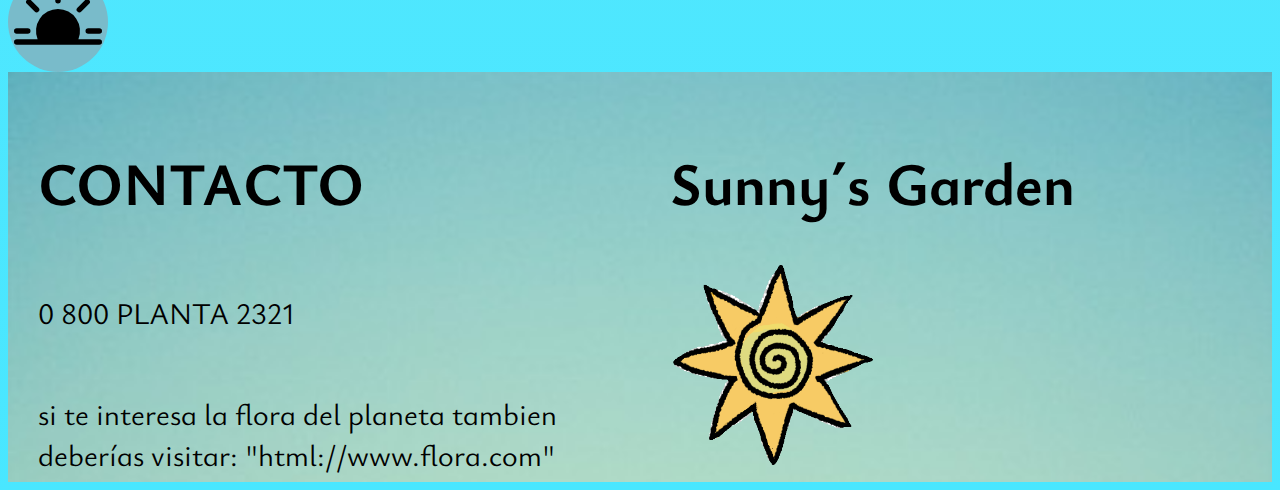
==== commit d41e4da9: "arboles, y principio de SEO" ====
--- a/pages/arboles.html
+++ b/pages/arboles.html
@@ -9,8 +9,7 @@
 </head>
 <body>
     <header id="header2">
-        <header id="header2">
-            <div class="headerSecundario">
+        <div class="headerSecundario">
                 <nav class="navbar-header2">
                     <div class="container-header2">
                         <a  href="../index.html"><img src="../img/LOGOSG2.png" class="LOGO" alt="LOGO"></a>  
@@ -33,133 +32,130 @@
                     <!-- fin del menu hamburguesa -->
                 </nav>
             </div>
-            
     </header>
     <main>
-        <div class="h1-IMGpag2">
+        <div class="titulo-pag2">
+            <img src="../img/FONDOarbol-pag2.webp" class="fondoHeader2" alt="Arboles con el cielo azulado de fondo">
             <h1 class="tituloPAG2">Árboles</h1>
-            <img src="../img/FONDOarbol.jpg" class="fondoHeader2" alt="Arbol">
         </div>
-        
-        <section class="textoCompleto">
-            <div class="descripcion">
-                <p>Un árbol se define como una <strong>planta leñosa perenne, que típicamente tiene un solo tallo o tronco que crece a una altura considerable</strong> y que tiene ramas laterales a cierta distancia del suelo.</p>
-                <p>Los árboles están alrededor de la mayoría de nosotros. <strong>Crecen en la naturaleza y se cultivan en patios, parques e incluso a lo largo de la mediana de las calles para proporcionar sombra y belleza.</strong> Sin embargo, para toda esa familiaridad, puede ser algo difícil definir qué hace que un árbol sea diferente de un arbusto u otras plantas perennes leñosas.</p>
-                <p>Los árboles generalmente tienen al menos 13 pies de altura, tienen un tronco de al menos tres pulgadas de diámetro y una corona definida. Los arbustos, por otro lado, son plantas leñosas que generalmente crecen cerca del suelo y no crecen más de 13 pies de altura. Tienen múltiples tallos, en lugar de un solo tronco, y no tienen una corona definida. Por supuesto, <strong>hay muchas especies de árboles verdaderos que pueden ser entrenados para no crecer más allá de cierta altura y se mantienen pequeños para propósitos ornamentales.</strong> Esto se considera el arte del bonsai.</p>
-                <p>Los árboles pueden ser de hoja perenne (mantener sus hojas durante el invierno) o deciduos (perder sus hojas en el invierno). La mayoría produce algún tipo de fruta, aunque muchos tipos no son comestibles o se usan raramente como alimentos en la actualidad. Por ejemplo, las bellotas alguna vez fueron un alimento estable, pero muchas personas en el mundo desarrollado no las consumen hoy en día. Todos los árboles se reproducen con semillas, y la mayoría de los árboles encierran esas semillas en algún tipo de fruta. Tenga en cuenta que las nueces son frutas técnicamente secas.</p>
-                <p>La mayor parte de la mayoría de los árboles es el tronco, que en realidad consiste principalmente de material muerto. El único tejido vivo en el tronco de un árbol es una capa delgada justa debajo de la corteza. </p>
-                <h3>¿Cómo hacen los árboles madera?</h3>
-                <p>La razón principal por la que los árboles pueden crecer tan grandes es su capacidad para crear tejido leñoso a medida que crecen. Este proceso se llama crecimiento secundario de la planta. <strong>La madera contiene una sustancia química llamada lignina.</strong> La lignina es un componente de la mayoría de las paredes celulares de las plantas, que proporciona rigidez y forma. También es un componente importante de los tejidos vasculares y está presente en grandes cantidades en todas las plantas vasculares, proporcionando estructura y soporte. Las propiedades hidrofóbicas de la lignina también ayudan al xilema a transportar agua.</p>
-                <p>En las plantas leñosas, los haces vasculares crecen lateralmente alrededor del interior del tallo de la planta y se unen a medida que la planta envejece. <strong>Se convierten en las bandas de tejidos vasculares que se pueden ver en una sección transversal del tallo.</strong></p>
-            </div>
-            <div class="caracteristicas">
-                <h2>Caracteristicas</h2>
-                <h4>Diversidad</h4>
-                <p>Existen distintos tipos de clasificaciones en las especies de árboles las cuales pueden ser por su tipo de hoja, diferenciándose entre árboles planifolios o caducifolios.</p>
-                <p>Estos pierden el follaje en un momento del año, especialmente en los climas templados de la estación fría y en los climas áridos y cálidos de la estación árida. Los árboles perennifolios pierden sus hojas pero en distintos momentos de su existencia con un ritmo de mayor longitud al anual.</p>
-                <p>La distinción principal de los árboles se da en su crecimiento simpódico y en su crecimiento monopódico. En el caso de los monopódicos, su crecimiento en longitud está basado en el principal tallo vertical del cual emergen ramas subordinadas laterales que tienen ángulos marcados en un grosor menor.</p>
-                <p>El crecimiento monopódico permite la presencia de un porte piramidal que caracteriza a las coníferas. Por otro lado, en el crecimiento simpódico las ramas derivadas crecen alrededor del ápice de las que están asentadas, siendo sustitutas en el crecimiento. Las copas de esta clase de árboles normalmente son más cilíndricas o esféricas y no tan piramidales.</p>
-                <h4>Hábitat y Distribución</h4>
-                <p>Existen árboles alrededor del mundo, básicamente poblando diversas especies arbóreas de las franjas del Trópico. Los árboles tropicales se encuentran en las selvas ecuatoriales y tropicales de América del Sur, América Central, Asia y África. También existen árboles en los lugares templados y latitudes bastante altas. En este caso los árboles presentan menor diversidad de especies y están compuestos por una o pocas de estas.</p>
-                <p>Los árboles son una parte muy abundante del ecosistema continental porque evitan la erosión. Son uno de los componentes principales de la agricultura, el paisaje, las selvas, los bosques y los ecosistemas forestales. También están dispersos en lugares como las orillas fluviales y las sábanas. Los árboles son muy importantes en el ámbito ecológico porque sirven para fijar el suelo, impiden que la capa delgada fértil se barra por los vientos y las lluvias. Otorga alimento y refugio a muchas especies de animales.</p>
-                <h4>Estado de Conservación</h4>
-                <p>Los árboles se están extinguiendo de manera masiva a lo largo del planeta por un proceso de deforestación nunca antes visto. Según los cálculos, alrededor de un tercio de los bosques en todo el mundo ya no existen, esto a causa de la sobreexplotación a la cual se ven sometidos en las selvas tropicales y a través de los incendios forestales. Estos últimos en su gran mayoría son creados por el hombre por negligencia o de manera intencionada. El ser humano ejecuta talas intensivas para hacer cultivos o sitios con la finalidad de obtener rendimiento económico a corto o a largo plazo.</p>
-                <p>Las consecuencias negativas de estas acciones son la pérdida de hábitat para distintas especies vegetales y animales, también está la erosión que permite una acción desencante por parte del viento y en la circulación libre de las aguas, provocando la pérdida de la capa fértil terrestre y produciendo una desertificación del terreno.</p>
-                <p>La solución para erradicar esta problemática es abandonar estas prácticas tales como quemar de forma intencionada el bosque para conseguir pastos y realizar una explotación racional en la cual se incluya la tala y la reforestación de los bosques. También se puede ejecutar la protección de extensiones en las que existan áreas de rica biodiversidad y de las especies endémicas que se encuentran en peligro de extinción.</p>
-                <p>Existen otros riesgos naturales que amenazan a las zonas boscosas como las enfermedades, las plagas de insectos y el fuego.</p>
-                <h3>Las partes de un árbol</h3>
-                <p>Las partes de un árbol, las cuales comparten todos ellos como una de sus principales características son: <strong>la raíz, el tronco, las ramas, las hojas y la corona o copa.</strong></p>
-                <p>Las raíces se encargan de absorber el agua y los nutrientes. El tronco y las ramas son las partes encargadas de dar soporte y crear así una estructura firma para que la planta pueda crecer de manera óptima. También se encargan de transportar las sustancias absorbidas por la raíz para que lleguen hasta las hojas, lugar donde se realizar la fotosíntesis. De esta forma consiguen elaborar su propio alimento. Por último, la corona o parte superior del árbol, tiene como función proporciona sombra al resto de la planta para mejorar la transpiración.</p>
-                <center><img src="../img/arbol-02.gif" alt="partes del arbol" width="450px" height="350px"></center>
-                <h3>¿Cómo crecen los árboles?</h3>
-                <p>Los árboles mantienen el mismo ciclo de vida que el resto de plantas del planeta. Estas son las <strong>fases de crecimiento de los árboles</strong>: semilla, germinación, crecimiento, maduración, envejecimiento y muerte del ejemplar.</p>
-                <p>Dependiendo de la especie, estas empezarán a florecer desde el primer año de vida o podrán empezar a hacerlo muchos años más tarde. Del mismo modo, también existen árboles que florecen cada año mientras que otros solo lo consiguen antes de morir. En cuanto a su tiempo de vida esta dependerá de la especie, pero la mayoría suele vivir en torno a los 40 años como mínimo y llegar a un máximo de 300 años en caso de especies muy concretas.</p>
-                <p>Un árbol crece cada día, aunque no puedas apreciarlo de forma clara. Pero mientras el árbol siga realizando sus funciones vitales, seguirán creciendo hasta cumplir su ciclo vital.</p>
+        <div class="textoCompleto descripcion">
+            <p>Un árbol se define como una <strong>planta leñosa perenne, que típicamente tiene un solo tallo o tronco que crece a una altura considerable</strong> y que tiene ramas laterales a cierta distancia del suelo.</p>
+            <p>Los árboles están alrededor de la mayoría de nosotros. <strong>Crecen en la naturaleza y se cultivan en patios, parques e incluso a lo largo de la mediana de las calles para proporcionar sombra y belleza.</strong> Sin embargo, para toda esa familiaridad, puede ser algo difícil definir qué hace que un árbol sea diferente de un arbusto u otras plantas perennes leñosas.</p>
+            <p>Los árboles generalmente tienen al menos 13 pies de altura, tienen un tronco de al menos tres pulgadas de diámetro y una corona definida. Los arbustos, por otro lado, son plantas leñosas que generalmente crecen cerca del suelo y no crecen más de 13 pies de altura. Tienen múltiples tallos, en lugar de un solo tronco, y no tienen una corona definida. Por supuesto, <strong>hay muchas especies de árboles verdaderos que pueden ser entrenados para no crecer más allá de cierta altura y se mantienen pequeños para propósitos ornamentales.</strong> Esto se considera el arte del bonsai.</p>
+            <p>Los árboles pueden ser de hoja perenne (mantener sus hojas durante el invierno) o deciduos (perder sus hojas en el invierno). La mayoría produce algún tipo de fruta, aunque muchos tipos no son comestibles o se usan raramente como alimentos en la actualidad. Por ejemplo, las bellotas alguna vez fueron un alimento estable, pero muchas personas en el mundo desarrollado no las consumen hoy en día. Todos los árboles se reproducen con semillas, y la mayoría de los árboles encierran esas semillas en algún tipo de fruta. Tenga en cuenta que las nueces son frutas técnicamente secas.</p>
+            <p>La mayor parte de la mayoría de los árboles es el tronco, que en realidad consiste principalmente de material muerto. El único tejido vivo en el tronco de un árbol es una capa delgada justa debajo de la corteza. </p>
+            <h3><strong>¿Cómo hacen los árboles madera?</strong></h3>
+            <p>La razón principal por la que los árboles pueden crecer tan grandes es su capacidad para crear tejido leñoso a medida que crecen. Este proceso se llama crecimiento secundario de la planta. <strong>La madera contiene una sustancia química llamada lignina.</strong> La lignina es un componente de la mayoría de las paredes celulares de las plantas, que proporciona rigidez y forma. También es un componente importante de los tejidos vasculares y está presente en grandes cantidades en todas las plantas vasculares, proporcionando estructura y soporte. Las propiedades hidrofóbicas de la lignina también ayudan al xilema a transportar agua.</p>
+            <p>En las plantas leñosas, los haces vasculares crecen lateralmente alrededor del interior del tallo de la planta y se unen a medida que la planta envejece. <strong>Se convierten en las bandas de tejidos vasculares que se pueden ver en una sección transversal del tallo.</strong></p>
+        </div>
+        <div class="textoCompleto caracteristicas">
+            <h2>Caracteristicas</h2>
+            <h3><strong>Diversidad</strong></h3>
+            <p>Existen distintos tipos de clasificaciones en las especies de árboles las cuales pueden ser por su tipo de hoja, diferenciándose entreárboles planifolios o caducifolios.</p>
+            <p>Estos pierden el follaje en un momento del año, especialmente en los climas templados de la estación fría y en los climas áridos ycálidos de la estación árida. Los árboles perennifolios pierden sus hojas pero en distintos momentos de su existencia con un ritmo demayor longitud al anual.</p>
+            <p>La distinción principal de los árboles se da en su crecimiento simpódico y en su crecimiento monopódico. En el caso de los monopódicos,su crecimiento en longitud está basado en el principal tallo vertical del cual emergen ramas subordinadas laterales que tienen ángulosmarcados en un grosor menor.</p>
+            <p>El crecimiento monopódico permite la presencia de un porte piramidal que caracteriza a las coníferas. Por otro lado, en el crecimientosimpódico las ramas derivadas crecen alrededor del ápice de las que están asentadas, siendo sustitutas en el crecimiento. Las copas deesta clase de árboles normalmente son más cilíndricas o esféricas y no tan piramidales.</p>
+            <h3><strong>Hábitat y Distribución</strong></h3>
+            <p>Existen árboles alrededor del mundo, básicamente poblando diversas especies arbóreas de las franjas del Trópico. Los árboles tropicalesse encuentran en las selvas ecuatoriales y tropicales de América del Sur, América Central, Asia y África. También existen árboles en loslugares templados y latitudes bastante altas. En este caso los árboles presentan menor diversidad de especies y están compuestos por una opocas de estas.</p>
+            <p>Los árboles son una parte muy abundante del ecosistema continental porque evitan la erosión. Son uno de los componentes principales dela agricultura, el paisaje, las selvas, los bosques y los ecosistemas forestales. También están dispersos en lugares como las orillasfluviales y las sábanas. Los árboles son muy importantes en el ámbito ecológico porque sirven para fijar el suelo, impiden que la capadelgada fértil se barra por los vientos y las lluvias. Otorga alimento y refugio a muchas especies de animales.</p>
+            <h4>Estado de Conservación</h4>
+            <p>Los árboles se están extinguiendo de manera masiva a lo largo del planeta por un proceso de deforestación nunca antes visto. Según loscálculos, alrededor de un tercio de los bosques en todo el mundo ya no existen, esto a causa de la sobreexplotación a la cual se vensometidos en las selvas tropicales y a través de los incendios forestales. Estos últimos en su gran mayoría son creados por el hombre pornegligencia o de manera intencionada. El ser humano ejecuta talas intensivas para hacer cultivos o sitios con la finalidad de obtenerrendimiento económico a corto o a largo plazo.</p>
+            <p>Las consecuencias negativas de estas acciones son la pérdida de hábitat para distintas especies vegetales y animales, también está laerosión que permite una acción desencante por parte del viento y en la circulación libre de las aguas, provocando la pérdida de la capafértil terrestre y produciendo una desertificación del terreno.</p>
+            <p>La solución para erradicar esta problemática es abandonar estas prácticas tales como quemar de forma intencionada el bosque paraconseguir pastos y realizar una explotación racional en la cual se incluya la tala y la reforestación de los bosques. También se puedeejecutar la protección de extensiones en las que existan áreas de rica biodiversidad y de las especies endémicas que se encuentran enpeligro de extinción.</p>
+            <p>Existen otros riesgos naturales que amenazan a las zonas boscosas como las enfermedades, las plagas de insectos y el fuego.</p>
+            <h3><strong>Las partes de un árbol</strong></h3>
+            <p>Las partes de un árbol, las cuales comparten todos ellos como una de sus principales características son: <strong>la raíz, el tronco,las ramas, las hojas y la corona o copa.</strong></p>
+            <p>Las raíces se encargan de absorber el agua y los nutrientes. El tronco y las ramas son las partes encargadas de dar soporte y crear asíuna estructura firma para que la planta pueda crecer de manera óptima. También se encargan de transportar las sustancias absorbidas por laraíz para que lleguen hasta las hojas, lugar donde se realizar la fotosíntesis. De esta forma consiguen elaborar su propio alimento. Porúltimo, la corona o parte superior del árbol, tiene como función proporciona sombra al resto de la planta para mejorar la transpiración.<p>
+            <img src="../img/arbol-02.gif" alt="partes del arbol" class="img-PAG2" width="450px" height="350px">
+            <h3><strong>¿Cómo crecen los árboles?</strong></h3>
+            <p>Los árboles mantienen el mismo ciclo de vida que el resto de plantas del planeta. Estas son las <strong>fases de crecimiento de losárboles</strong>: semilla, germinación, crecimiento, maduración, envejecimiento y muerte del ejemplar.</p>
+            <p>Dependiendo de la especie, estas empezarán a florecer desde el primer año de vida o podrán empezar a hacerlo muchos años más tarde. Delmismo modo, también existen árboles que florecen cada año mientras que otros solo lo consiguen antes de morir. En cuanto a su tiempo devida esta dependerá de la especie, pero la mayoría suele vivir en torno a los 40 años como mínimo y llegar a un máximo de 300 años en casode especies muy concretas.</p>
+            <p>Un árbol crece cada día, aunque no puedas apreciarlo de forma clara. Pero mientras el árbol siga realizando sus funciones vitales, seguirán creciendo hasta cumplir su ciclo vital.</p>
+            <div>
                 <p>En este otro post puedes descubrir <a href="https://www.ecologiaverde.com/cuanto-tarda-en-crecer-un-arbol-3027.html" target="_blank">Cuánto tarda en crecer un árbol.</a></p>
             </div>
-            <div class="clasificacion">
-                <h2><strong>Tipos de árboles </strong></h2>
-                <p>Los árboles han logrado adaptarse a una amplia variedad de clima, aunque suelen preferir las regiones con climas templados. Aun así, con el paso de los años han sido capaces de adaptarse incluso a las grandes urbes o zonas altamente pobladas por el hombre. Por eso, no es de extrañar que estés acostumbrado a ver árboles por tu zona pero, ¿qué familias de árboles son las que tienes más cerca de casa? Sencillo, solo hay que conocer la clasificación más sencilla de todas para que puedas identificarlos con un simple vistazo. La división principal la forman los <strong>árboles de hoja caduca</strong> y los <strong>árboles de hoja perenne</strong>. Después, encontramos otra división dependiendo de los usos o valor, en este caso hablaremos de <strong>árboles frutales</strong> y <strong>árboles ornamentales</strong>.</p>
-                <center><img src="../img/arboles-01.webp" alt="clases de arboles" width="500px" height="350px"></center>
-                <h4>Árboles de hoja caduca</h4>
-                <p>Los árboles de hoja caduca se caracterizar por ser son aquellos que, durante los meses fríos pierden sus hojas. Este es un mecanismo para ahorrar nutrientes en no mantener unas hojas que debido al frío podrían ser dañadas y que, además, debido a la menor luz solar por la estación no podrían cumplir de todas formas con su función de realizar la fotosíntesis con mucho éxito. Este tipo de árboles son propios de climas fríos y secos. Sin embargo, suelen ser más longevos y capaces de alcanzar grandes alturas.</p>
-                <p>Algunos ejemplos de árboles de hoja caduca son:</p>
-                <ul>
-                    <li>Cerezo</li>
-                    <li>Almendro</li>
-                    <li>Gingko</li>
-                    <li>Ciruelo</li>
-                    <li>Nogal</li>
-                    <li>Álamo blanco</li>
-                    <li> Fresno</li>
-                </ul>
-                <h4>Árboles de hoja perenne</h4>
-                <p>A diferencia de los árboles de hoja caduca, los de hoja perenne mantienen sus hojas durante toda la temporada, renovándolas y cambiándolas de forma gradual a lo largo de todo el año. Las coníferas son el principal grupo de árboles de hoja perenne, aunque no el único, y son los reconocidos como más altos y longevos, como el pino de Bristlecone, que puede vivir más de 5.000 años, y el Coast Redwood, que supera los 100 metros de altura. Son, por lo general, árboles muy resistentes a climas más fríos o agresivos, como el de alta montaña, y en el caso de las coníferas, su estructura de crecimiento en forma de cono resulta muy característica.</p>
-                <p>Algunos nombres de árboles de hoja perenne son:</p>
-                <ul>
-                    <li>Pino</li>
-                    <li>Mimosa</li>
-                    <li>Acacia</li>
-                    <li> Madroño</li>
-                    <li>Árbol del Neem</li>
-                    <li>Eucalipto</li>
-                    <li>Ficus</li>
-                    <li>Olivo</li>
-                </ul>
-                <h4>Árboles frutales</h4>
-                <p>Aunque la mayoría de los árboles dentro de la familia de las angiospermas producen frutos, solo aquellos que son consumidos por el hombre y que conocemos vulgarmente como fruta, son los que se encuentran dentro de esta categoría. Dado que se trata de una definición muy poco científica, podemos encontrarnos desacuerdos en algunos aspectos como, por ejemplo, en el caso de los árboles que producen los llamados frutos secos: culinariamente se les considera frutales, mientras que la industria de la producción de fruta los separa de esta.</p>
-                <p>Algunos árboles frutales son los siguientes:</p>
-                <ul>
-                    <li>Aguacate</li>
-                    <li>Mango</li>
-                    <li>Limonero</li>
-                    <li>Manzano</li>
-                    <li>Naranjo</li>
-                </ul>
-                <h4>Árboles ornamentales</h4>
-                <p>Se consideran árboles ornamentales a aquellos que disponen de unas característica llamativas y altamente estéticas. Son muy valoradas por su uso como parte de la decoración de jardines o espacios verdes. Se trata de especies muy valoradas para la decoración de jardines o espacios verdes y su variedad es tan grande como lo son los gustos de los aficionados a la jardinería. Se seleccionan por su tamaño y forma, su color o su capacidad de resistir distintos climas y entornos. Evidentemente, que un árbol sea considerado ornamental o no lo excluye de las anteriores clasificaciones.</p>
-                <p>Algunos ejemplos de árboles ornamentales son:</p>
-                <ul>
-                    <li>Arce coreano</li>
-                    <li>Lilo</li>
-                    <li>Mimosa</li>
-                    <li>Sauce plateado</li>
-                    <li>Árbol del amor</li>
-                    <li>Árbol del Hierro</li>
-                </ul>
-                
-
-            </div>
-            <div class="plantarArboles">
-                <h2>Principales beneficios de plantar árboles.</h2>
-                <p>Los ecosistemas forestales tienen la capacidad de disminuir el efecto invernadero a través de dos procesos relacionados al ciclo del carbono, la fijación o captura de carbono y la reducción de emisiones debidas a la deforestación y degradación forestal.</p>
-                <p>Los árboles no sólo capturan carbono, con la eliminación de la cálida capa de CO2 que actualmente asfixia al planeta, sino que su función es imprescindible para nuestro ciclo hidrológico, el control de la erosión, la biodiversidad y mucho más.  </p>
-                <p>Los bosques durante su crecimiento absorben el bióxido de carbono (CO2) de la atmósfera y lo convierten en carbono que se almacena en su tronco, raíces y hojas. Adicionalmente queda carbono almacenado en el suelo, en la materia orgánica al ras del suelo (hojarasca) y en los árboles muertos de abrir las capas de CO2 que calientan la tierra.</p> 
-                <p>Además los árboles tienen un efecto de enfriamiento más directo y local al dar sombra y transpirar agua a través de sus hojas. Teniendo esto en cuenta, nos adentramos en los increíbles beneficios que aporta la plantación y el mantenimiento de los árboles existentes.</p>
-                <p>Este proceso en el que los bosques capturan carbono de la atmósfera contribuye a la mitigación del cambio climático. Un bosque que crece está catalogado como un sumidero de carbono.</p>
-                <p>De forma inversa con la destrucción de un bosque o su degradación se libera hacia la atmósfera el carbono que alguna vez fue almacenado, contribuyendo a agravar el problema del cambio climático. Se estima a nivel mundial que el cambio de uso de suelo es una de las fuentes más importantes de Gases Efecto Invernadero (GEI).</p>
-                <h4>Además, los árboles producen oxígeno, purifican el aire, forman suelos fértiles, evitan erosión, mantienen ríos limpios, captan agua para los acuíferos, sirven como refugios para la fauna, reducen la temperatura del suelo, propician el establecimiento de otras especies, regeneran los nutrientes del suelo y mejoran el paisaje.</h4>
-                <p>Plantar un árbol es cultivar la esperanza de una vida mejor.</p>
-                <h4>Efectos de enfriamiento</h4>
-                <p>Aunque los árboles pueden consumir agua a través de la transpiración, también ayudan a almacenar agua en el suelo. Las hojas interceptan las precipitaciones y canalizan este agua por la superficie de las ramas hacia el tallo principal (también conocido como «flujo del tallo»), lo que da lugar a una infiltración preferente cerca del tallo del árbol. De esta forma se reduce la evaporación del suelo cuando las precipitaciones se extienden por una amplia superficie sin árboles. El efecto de enfriamiento del agua transpirada tiene un efecto más inmediato y local en la moderación de las temperaturas (enfriamiento del microclima), mientras que el aumento de la humedad del aire contribuirá a la formación de lluvia.</p>
-                <h4>Pluviometría</h4>
-                <p>Los árboles también desempeñan un papel importante en la retención de la lluvia. Interceptan las gotas de lluvia a través de su follaje, canalizan el agua a lo largo del tallo hasta el suelo y sus sistemas de raíces facilitan su infiltración en la tierra. Al retenerse más agua bajo la superficie, se produce menos escorrentía, se disminuye por tanto la fuerza erosiva, y se reduce la evaporación y pérdida de agua de la superficie del suelo.</p>
-                <h4>Ciclo hidrológico</h4>
-                <p>Todos estos procesos forman parte del ciclo hidrológico, alimentado por la radiación solar que proporciona el poder de evaporación y permite la fotosíntesis, con los árboles como principales reguladores. Con sus copas elevadas por encima de la superficie del suelo, los árboles pueden bombear el agua a la atmósfera con mayor eficacia, mientras que sus profundos sistemas de raíces mantienen la transpiración en la estación seca, lo que es esencial para mantener el ciclo hidrológico en funcionamiento, como requisito previo para la vida.</p>
-                <h4>Fertilidad</h4>
-                <p>Los árboles enriquecen los suelos con la materia orgánica de la hojarasca y las raíces, generando una mayor retención de agua en el suelo (comparando el contenido de agua del compost con el de la arena), mientras que las raíces aferradas al suelo y reducen aún más el riesgo de erosión.Los árboles enriquecen los suelos con la materia orgánica de la hojarasca y las raíces, generando una mayor retención de agua en el suelo (comparando el contenido de agua del compost con el de la arena), mientras que las raíces aferradas al suelo y reducen aún más el riesgo de erosión.</p>
-                <h4>Control de la erosión</h4>
-                <p>El suelo estéril expuesto al viento puede hacer que la capa superior de la tierra sea arrastrada y esto supone un problema para la salud general del suelo. En este sentido,  los árboles reducen la velocidad del viento, lo que los convierte en excelentes cinturones de protección. Al evitar que las gotas de lluvia golpeen la superficie del suelo y creen una costra impermeable, el agua puede incluso infiltrarse mejor. El agua estancada no se acumula en la parte superior del suelo y el flujo superficial erosivo se mitiga.</p>
-                <h4>Biodiversidad</h4>
-                <p>Los árboles tienen varios rasgos para hacer frente a climas diferentes y fluctuantes. Por tanto, un ecosistema resistente se compone de una mezcla diversa de especies arbóreas y, de una rica composición de otros organismos. Lo más esencial es que los árboles proporcionan hábitats para la vida silvestre, lo que significa que sin ellos, muchas especies simplemente no podrían existir. También son una fuente de alimento para muchas de estas especies. Los árboles crean corredores migratorios para ciertos animales migratorios, como la mariposa Monarca y proporcionan una protección esencial contra los depredadores, o un terreno de caza para las presas. Del mismo modo que los animales dependen de los árboles, los árboles dependen de los animales. Las semillas se distribuyen a través del movimiento de los animales, como por ejemplo, los excrementos de las aves. De nuevo, sin hacer demasiada referencia al Rey León y al círculo de la vida, la necesidad de los árboles es de suma importancia para la supervivencia y la salud de los animales.</p>
-                <h4>Comunidades</h4>
-                <p>Los árboles proporcionan productos directos a las comunidades locales, como fruta, leña,y medicinas. Además, la reforestación y la restauración de la naturaleza crean puestos de trabajo de muchas maneras, desde los viveros hasta la plantación, el mantenimiento y la recolección controlada. Esta línea de servicios ecosistémicos muestra que los árboles desempeñan un papel vital en la historia de nuestro planeta. Biológicamente, hidrológicamente, sociológicamente, etc. Todo ello sin mencionar los beneficios psicológicos que se atribuyen a los árboles o el hecho de que es agradable mirarlos, trepar por ellos y pasear entre ellos. En esta historia, no sólo necesitamos plantar más árboles para crear bosques sanos y hermosos, sino que también debemos proteger los árboles que nos quedan para garantizar que los árboles puedan seguir aportando todos estos beneficios. Plantar árboles a escala de forma correcta es una de las tareas más importantes que tenemos por delante, y comprender los beneficios de la plantación de árboles es el primer pequeño paso que podemos dar para respetar realmente a estos magníficos seres vivos.</p>
-            </div>
-        </section>
+        </div>
+        <div class="textoCompleto clasificacion">
+            <h2><strong>Tipos de árboles </strong></h2>
+            <img src="../img/arboles-01.webp" alt="clases de arboles" class="img-PAG2" width="500px" height="350px">
+            <p>Los árboles han logrado adaptarse a una amplia variedad de clima, aunque suelen preferir las regiones con climas templados. Aun así,con el paso de los años han sido capaces de adaptarse incluso a las grandes urbes o zonas altamente pobladas por el hombre. Por eso, no esde extrañar que estés acostumbrado a ver árboles por tu zona pero, ¿qué familias de árboles son las que tienes más cerca de casa?Sencillo, solo hay que conocer la clasificación más sencilla de todas para que puedas identificarlos con un simple vistazo. La divisiónprincipal la forman los <strong>árboles de hoja caduca</strong> y los <strong>árboles de hoja perenne</strong>. Después, encontramos otradivisión dependiendo de los usos o valor, en este caso hablaremos de <strong>árboles frutales</strong> y <strong>árboles ornamentales</strong>.</p>
+            
+            <h3>Árboles de hoja caduca</h3>
+            <p>Los árboles de hoja caduca se caracterizar por ser son aquellos que, durante los meses fríos pierden sus hojas. Este es un mecanismopara ahorrar nutrientes en no mantener unas hojas que debido al frío podrían ser dañadas y que, además, debido a la menor luz solar por laestación no podrían cumplir de todas formas con su función de realizar la fotosíntesis con mucho éxito. Este tipo de árboles son propiosde climas fríos y secos. Sin embargo, suelen ser más longevos y capaces de alcanzar grandes alturas.</p>
+            <p>Algunos ejemplos de árboles de hoja caduca son:</p>
+            <ul>
+                <li>Cerezo</li>
+                <li>Almendro</li>
+                <li>Gingko</li>
+                <li>Ciruelo</li>
+                <li>Nogal</li>
+                <li>Álamo blanco</li>
+                <li> Fresno</li>
+            </ul>
+            <h3>Árboles de hoja perenne</h3>
+            <p>A diferencia de los árboles de hoja caduca, los de hoja perenne mantienen sus hojas durante toda la temporada, renovándolas ycambiándolas de forma gradual a lo largo de todo el año. Las coníferas son el principal grupo de árboles de hoja perenne, aunque no elúnico, y son los reconocidos como más altos y longevos, como el pino de Bristlecone, que puede vivir más de 5.000 años, y el CoastRedwood, que supera los 100 metros de altura. Son, por lo general, árboles muy resistentes a climas más fríos o agresivos, como el de altamontaña, y en el caso de las coníferas, su estructura de crecimiento en forma de cono resulta muy característica.</p>
+            <p>Algunos nombres de árboles de hoja perenne son:</p>
+            <ul>
+                <li>Pino</li>
+                <li>Mimosa</li>
+                <li>Acacia</li>
+                <li> Madroño</li>
+                <li>Árbol del Neem</li>img-PAG2
+                <li>Eucalipto</li>
+                <li>Ficus</li>
+                <li>Olivo</li>
+            </ul>
+            <h3>Árboles frutales</h3>
+            <p>Aunque la mayoría de los árboles dentro de la familia de las angiospermas producen frutos, solo aquellos que son consumidos por elhombre y que conocemos vulgarmente como fruta, son los que se encuentran dentro de esta categoría. Dado que se trata de una definición muypoco científica, podemos encontrarnos desacuerdos en algunos aspectos como, por ejemplo, en el caso de los árboles que producen losllamados frutos secos: culinariamente se les considera frutales, mientras que la industria de la producción de fruta los separa de esta.<p>
+            <p>Algunos árboles frutales son los siguientes:</p>
+            <ul>
+                <li>Aguacate</li>
+                <li>Mango</li>
+                <li>Limonero</li>
+                <li>Manzano</li>
+                <li>Naranjo</li>
+            </ul>
+            <h3>Árboles ornamentales</h3>
+            <p>Se consideran árboles ornamentales a aquellos que disponen de unas característica llamativas y altamente estéticas. Son muy valoradaspor su uso como parte de la decoración de jardines o espacios verdes. Se trata de especies muy valoradas para la decoración de jardines oespacios verdes y su variedad es tan grande como lo son los gustos de los aficionados a la jardinería. Se seleccionan por su tamaño yforma, su color o su capacidad de resistir distintos climas y entornos. Evidentemente, que un árbol sea considerado ornamental o no loexcluye de las anteriores clasificaciones.</p>
+            <p>Algunos ejemplos de árboles ornamentales son:</p>
+            <ul>
+                <li>Arce coreano</li>
+                <li>Lilo</li>
+                <li>Mimosa</li>
+                <li>Sauce plateado</li>
+                <li>Árbol del amor</li>
+                <li>Árbol del Hierro</li>
+            </ul>
+        </div>
+        <div class="textoCompleto plantarArboles">
+            <h2>Principales beneficios de plantar árboles.</h2>
+            <p>Los ecosistemas forestales tienen la capacidad de disminuir el efecto invernadero a través de dos procesos relacionados al ciclo delcarbono, la fijación o captura de carbono y la reducción de emisiones debidas a la deforestación y degradación forestal.</p>
+            <p>Los árboles no sólo capturan carbono, con la eliminación de la cálida capa de CO2 que actualmente asfixia al planeta, sino que sufunción es imprescindible para nuestro ciclo hidrológico, el control de la erosión, la biodiversidad y mucho más.  </p>
+            <p>Los bosques durante su crecimiento absorben el bióxido de carbono (CO2) de la atmósfera y lo convierten en carbono que se almacena ensu tronco, raíces y hojas. Adicionalmente queda carbono almacenado en el suelo, en la materia orgánica al ras del suelo (hojarasca) y enlos árboles muertos de abrir las capas de CO2 que calientan la tierra.</p> 
+            <p>Además los árboles tienen un efecto de enfriamiento más directo y local al dar sombra y transpirar agua a través de sus hojas. Teniendoesto en cuenta, nos adentramos en los increíbles beneficios que aporta la plantación y el mantenimiento de los árboles existentes.</p>
+            <p>Este proceso en el que los bosques capturan carbono de la atmósfera contribuye a la mitigación del cambio climático. Un bosque quecrece está catalogado como un sumidero de carbono.</p>
+            <p>De forma inversa con la destrucción de un bosque o su degradación se libera hacia la atmósfera el carbono que alguna vez fuealmacenado, contribuyendo a agravar el problema del cambio climático. Se estima a nivel mundial que el cambio de uso de suelo es una delas fuentes más importantes de Gases Efecto Invernadero (GEI).</p>
+            <h4>Además, los árboles producen oxígeno, purifican el aire, forman suelos fértiles, evitan erosión, mantienen ríos limpios, captan aguapara los acuíferos, sirven como refugios para la fauna, reducen la temperatura del suelo, propician el establecimiento de otras especies,regeneran los nutrientes del suelo y mejoran el paisaje.</h4>
+            <p>Plantar un árbol es cultivar la esperanza de una vida mejor.</p>
+            <h4>Efectos de enfriamiento</h4>
+            <p>Aunque los árboles pueden consumir agua a través de la transpiración, también ayudan a almacenar agua en el suelo. Las hojasinterceptan las precipitaciones y canalizan este agua por la superficie de las ramas hacia el tallo principal (también conocido como«flujo del tallo»), lo que da lugar a una infiltración preferente cerca del tallo del árbol. De esta forma se reduce la evaporación delsuelo cuando las precipitaciones se extienden por una amplia superficie sin árboles. El efecto de enfriamiento del agua transpirada tieneun efecto más inmediato y local en la moderación de las temperaturas (enfriamiento del microclima), mientras que el aumento de la humedaddel aire contribuirá a la formación de lluvia.</p>
+            <h4>Pluviometría</h4>
+            <p>Los árboles también desempeñan un papel importante en la retención de la lluvia. Interceptan las gotas de lluvia a través de sufollaje, canalizan el agua a lo largo del tallo hasta el suelo y sus sistemas de raíces facilitan su infiltración en la tierra. Alretenerse más agua bajo la superficie, se produce menos escorrentía, se disminuye por tanto la fuerza erosiva, y se reduce la evaporacióny pérdida de agua de la superficie del suelo.</p>
+            <h4>Ciclo hidrológico</h4>
+            <p>Todos estos procesos forman parte del ciclo hidrológico, alimentado por la radiación solar que proporciona el poder de evaporación ypermite la fotosíntesis, con los árboles como principales reguladores. Con sus copas elevadas por encima de la superficie del suelo, losárboles pueden bombear el agua a la atmósfera con mayor eficacia, mientras que sus profundos sistemas de raíces mantienen la transpiraciónen la estación seca, lo que es esencial para mantener el ciclo hidrológico en funcionamiento, como requisito previo para la vida.</p>
+            <h4>Fertilidad</h4>
+            <p>Los árboles enriquecen los suelos con la materia orgánica de la hojarasca y las raíces, generando una mayor retención de agua en elsuelo (comparando el contenido de agua del compost con el de la arena), mientras que las raíces aferradas al suelo y reducen aún más elriesgo de erosión.Los árboles enriquecen los suelos con la materia orgánica de la hojarasca y las raíces, generando una mayor retención deagua en el suelo (comparando el contenido de agua del compost con el de la arena), mientras que las raíces aferradas al suelo y reducenaún más el riesgo de erosión.</p>
+            <h4>Control de la erosión</h4>
+            <p>El suelo estéril expuesto al viento puede hacer que la capa superior de la tierra sea arrastrada y esto supone un problema para lasalud general del suelo. En este sentido,  los árboles reducen la velocidad del viento, lo que los convierte en excelentes cinturones deprotección. Al evitar que las gotas de lluvia golpeen la superficie del suelo y creen una costra impermeable, el agua puede inclusoinfiltrarse mejor. El agua estancada no se acumula en la parte superior del suelo y el flujo superficial erosivo se mitiga.</p>
+            <h4>Biodiversidad</h4>
+            <p>Los árboles tienen varios rasgos para hacer frente a climas diferentes y fluctuantes. Por tanto, un ecosistema resistente se compone deuna mezcla diversa de especies arbóreas y, de una rica composición de otros organismos. Lo más esencial es que los árboles proporcionanhábitats para la vida silvestre, lo que significa que sin ellos, muchas especies simplemente no podrían existir. También son una fuente dealimento para muchas de estas especies. Los árboles crean corredores migratorios para ciertos animales migratorios, como la mariposaMonarca y proporcionan una protección esencial contra los depredadores, o un terreno de caza para las presas. Del mismo modo que losanimales dependen de los árboles, los árboles dependen de los animales. Las semillas se distribuyen a través del movimiento de losanimales, como por ejemplo, los excrementos de las aves. De nuevo, sin hacer demasiada referencia al Rey León y al círculo de la vida, lanecesidad de los árboles es de suma importancia para la supervivencia y la salud de los animales.</p>
+            <h4>Comunidades</h4>
+            <p>Los árboles proporcionan productos directos a las comunidades locales, como fruta, leña,y medicinas. Además, la reforestación y larestauración de la naturaleza crean puestos de trabajo de muchas maneras, desde los viveros hasta la plantación, el mantenimiento y larecolección controlada. Esta línea de servicios ecosistémicos muestra que los árboles desempeñan un papel vital en la historia de nuestroplaneta. Biológicamente, hidrológicamente, sociológicamente, etc. Todo ello sin mencionar los beneficios psicológicos que se atribuyen alos árboles o el hecho de que es agradable mirarlos, trepar por ellos y pasear entre ellos. En esta historia, no sólo necesitamos plantarmás árboles para crear bosques sanos y hermosos, sino que también debemos proteger los árboles que nos quedan para garantizar que losárboles puedan seguir aportando todos estos beneficios. Plantar árboles a escala de forma correcta es una de las tareas más importantesque tenemos por delante, y comprender los beneficios de la plantación de árboles es el primer pequeño paso que podemos dar para respetarrealmente a estos magníficos seres vivos.</p>
+        </div>
     </main>
     <div class="container-gotop">
         <button class="button-GOTOP">
-            <a href="../pages/arboles.html"><svg xmlns="http://www.w3.org/2000/svg" width="16" height="16" fill="currentColor" class="GOTOP-sunrise-fill" viewBox="0 0 16 16">
+            <a href="../pages/arboles.html"><svg xmlns="http://www.w3.org/2000/svg" class="GOTOP-sunrise-fill" viewBox="0 0 16 16">
             <path d="M7.646 1.146a.5.5 0 0 1 .708 0l1.5 1.5a.5.5 0 0 1-.708.708L8.5 2.707V4.5a.5.5 0 0 1-1 0V2.707l-.646.647a.5.5 0 1 1-.708-.708l1.5-1.5zM2.343 4.343a.5.5 0 0 1 .707 0l1.414 1.414a.5.5 0 0 1-.707.707L2.343 5.05a.5.5 0 0 1 0-.707zm11.314 0a.5.5 0 0 1 0 .707l-1.414 1.414a.5.5 0 1 1-.707-.707l1.414-1.414a.5.5 0 0 1 .707 0zM11.709 11.5a4 4 0 1 0-7.418 0H.5a.5.5 0 0 0 0 1h15a.5.5 0 0 0 0-1h-3.79zM0 10a.5.5 0 0 1 .5-.5h2a.5.5 0 0 1 0 1h-2A.5.5 0 0 1 0 10zm13 0a.5.5 0 0 1 .5-.5h2a.5.5 0 0 1 0 1h-2a.5.5 0 0 1-.5-.5z"/>
             </svg></a>
         </button>
--- a/css/style.css
+++ b/css/style.css
@@ -1,300 +1,320 @@
-@import url('https://fonts.googleapis.com/css2?family=Ysabeau+Infant:wght@400;700&display=swap');
-/* Color Palette 
-HEX: #f0f0f0  fondo
-HEX: #c5d5c5   git check
-HEX: #9fa9a3  cards navbar
-HEX: #e3e0cc   buttons
-*/
-body{
-    background-color:#f0f0f0;
-    font-family: 'Ysabeau Infant', sans-serif;
-}
+@import url("https://fonts.googleapis.com/css2?family=Ysabeau+Infant:wght@400;700&display=swap"); /* PAGINAS SECUNDARIAS */
+/* config texto completo pag2 */
+main {
+  font-size: 25px;
+}
+
+#header2 {
+  height: 100px;
+  margin: 0;
+  padding: 0;
+}
+
+.headerSecundario {
+  background-color: #8dd4fd;
+  width: 100%;
+  height: 100px;
+}
+
+.buttonMenu {
+  display: none;
+}
+
+.titulo-pag2 {
+  display: flex;
+  flex-direction: column;
+  justify-content: center;
+  align-items: center;
+}
+.titulo-pag2 .fondoHeader2 {
+  width: 900px;
+  height: 500px;
+  padding: 0;
+  margin: 0;
+}
+.titulo-pag2 .tituloPAG2 {
+  font-size: 80px;
+  margin: 0%;
+}
+
+.textoCompleto {
+  display: flex;
+  padding: 50px;
+  flex-direction: column;
+  justify-content: center;
+}
+.textoCompleto p {
+  padding: 0;
+  margin-top: 0;
+  margin-bottom: 0;
+}
+.textoCompleto li {
+  list-style-type: none;
+}
+.textoCompleto .img-PAG2 {
+  justify-content: center;
+}
+
 /* GO-TOP */
-.container-gotop{
+.container-gotop {
+  width: 100px;
+  height: 100px;
+  display: flex;
+}
+.container-gotop .button-GOTOP {
+  justify-content: center;
+  align-items: center;
+  border: none;
+  border-radius: 50%;
+  background-color: #79bbca;
+  width: 100px;
+  height: 100px;
+}
+.container-gotop .button-GOTOP a {
+  color: black;
+  width: 100px;
+  height: 100px;
+}
+
+/* @MEDIA QUERY 900*/
+@media screen and (max-width: 900px) {
+  header {
+    background-image: url(../img/FONDOheader.jpg);
+    width: 100%;
+  }
+  .headerTitulo {
+    height: 330px;
+    width: 100%;
+    padding: 20px;
+    margin: 0;
+  }
+  .headerTitulo .titulo {
+    font-size: 90px;
+    justify-content: center;
+  }
+  .headerTitulo .textoTitulo {
+    font-size: 30px;
+  }
+  .container-header {
+    width: 100%;
+  }
+  .container-header #navbarHeader {
+    display: none;
+    width: 100%;
+  }
+  .buttonMenu {
+    display: contents;
     width: 100px;
     height: 100px;
+    justify-content: end;
+    align-items: end;
+  }
+  .buttonMenu .svg {
+    margin: 20px;
+    padding: 0;
+    width: 60px;
+    height: 60px;
+  }
+  #cards1 {
+    width: 100%;
+    height: 2000px;
     display: flex;
-}
-.button-GOTOP{
-    justify-content: center;
-    align-items: center;
-    border: none;
-    border-radius: 50%;
-    background-color: #dbd191;
-    width: 100px;
-    height: 100px;
-}
-.button-GOTOP a{
-    color: black;
-}
-.GOTOP-sunrise-fill{
-    width: 70px;
-    height: 70px;
-}
+    flex-direction: column;
+  }
+  .card-body {
+    width: 100%;
+    height: 420px;
+    margin: 0;
+    padding: 5px;
+    font-size: 25px;
+  }
+  .card-body .button {
+    background-color: rgb(100, 100, 194);
+  }
+  footer {
+    height: 370px;
+    width: 100%;
+    padding: 10px;
+    margin: 0;
+  }
+  .imgFooter {
+    height: 50px;
+    width: 50px;
+    padding: 3px;
+  }
+}
+/* @MEDIA QUERY 450*/
+@media screen and (max-width: 450px) {
+  header {
+    background-image: url(../img/FONDOheader.jpg);
+    width: 100%;
+    height: 270px;
+  }
+  .headerTitulo {
+    width: 100%;
+    padding: 0;
+    margin: 0;
+  }
+  .headerTitulo .titulo {
+    font-size: 45px;
+    margin: 5px;
+  }
+  .headerTitulo .textoTitulo {
+    font-size: 20px;
+  }
+  .card-body {
+    padding: 5px;
+    flex-direction: row;
+    margin: 0;
+    width: 100%;
+  }
+  footer {
+    height: 430px;
+    width: 100%;
+    padding: 5px;
+    margin: 0;
+  }
+  footer .infoFooter {
+    font-size: 16px;
+  }
+  .imgFooter {
+    height: 50px;
+    width: 50px;
+    padding: 3px;
+  }
+}
+/*valores*/
+body {
+  background-color: #c7e7f5;
+  font-family: "Ysabeau Infant", sans-serif;
+  background: linear-gradient(to top, rgba(0, 221, 255, 0.7137254902), #c7e7f5);
+}
+
 /* PAGINA PRINCIPAL */
 /* HEADER */
-header{
-    background-image: url(../img/FONDOheader.jpg);
-    /* background-img; */
-    width: 100%;
-    height: 550px;
-    margin: 0;
-    padding: 0;
-    
-}
-.container-header{
-    width: 100%;
-}
+header {
+  background-image: url(../img/FONDOheader.jpg);
+  background-size: cover;
+  width: 100%;
+  height: 550px;
+  margin: 0;
+  padding: 0;
+}
+
 .navbar-header {
-    display: flex;
-    width: 100%;
-    height: 100px;
-    text-align: right;
-}
-.headerTitulo{
-    padding: 0;
-    margin: 50px;
-}
-.titulo{
-    font-size: 100px;
-}
-.textoTitulo{
-    font-size: 30px;
-}
-.LOGO{
-    float: left;
-    height: 100px;
-    width: 100px;
-    padding: 0;
-    margin: 10px 10px 0 15px;
-}
-.buttonMenu{
-    display: none;
-}
-.ulnavbar{
-    height: 90px;
-    justify-content: end;
-    align-items: end;
-}
-.nav-link{
-    display: inline;
-    height: 40px;
-}
-.nav-link a{
-    text-decoration: none;
-    background-color: #809c8c;
-    font-size: 20px;
-    margin: 7px 7px 7px 7px;
-    padding: 20px 20px 20px 20px;
-    border-radius: 10px;
-}
-.divp{
-    width: 100%;
-    height: 60px;
-    padding: 0;
-    margin: 0;
-    font-size: 25px;
-}
-/* config texto completo */
-main{
-    font-size: 25px;
-    display: flex;
-    flex-direction: column;
-}
-.textoCompleto{
-    padding: 100px;
-}
-.textoCompleto ul{
-    list-style-type: none;
-    padding: 15px;
-}
-.tituloCompleto p{
-    padding: 0;
-    margin-top: 0;
-    margin-bottom: 0;
+  display: flex;
+  width: 100%;
+  height: 100px;
+}
+
+.container-header {
+  width: 100%;
+}
+
+.LOGO {
+  float: left;
+  height: 100px;
+  width: 100px;
+  padding: 0;
+  margin: 10px 10px 0 15px;
+}
+
+.ulnavbar {
+  height: 90px;
+}
+.ulnavbar .nav-link {
+  display: inline;
+  height: 40px;
+}
+.ulnavbar .nav-link a {
+  text-decoration: none;
+  font-size: 20px;
+  margin: 10px 7;
+  padding: 20px;
+  border-radius: 10px;
+  justify-content: end;
+  align-items: end;
+}
+
+.buttonMenu {
+  display: none;
+}
+
+.headerTitulo {
+  padding: 0;
+  margin: 50px;
+  color: black;
+}
+.headerTitulo .titulo {
+  font-size: 100px;
+}
+.headerTitulo .textoTitulo {
+  font-size: 30px;
+}
+
+.divp {
+  width: 100%;
+  height: 60px;
+  padding: 0;
+  margin: 10px;
+  font-size: 25px;
 }
 
 /* MAIN cards */
-#cards1{
-    display: grid;
-    grid-template-columns: 5fr 5fr;
-    grid-template-rows: 360px 360px;
-    padding: 0;
-    box-sizing: content-box;
-}
-.card2{
-    background-color: #9fa9a3;
-    margin: 10px;
-    padding: 20px;
-}
-.card-body{
-    width: 100%;
-    height: 250px;
-    margin: 10px;
-    padding: 0px; 
-    
-}
-.card-img{
-    float: left;
-    width: 170px;
-    height: 170px;
-    margin: 10px;
-}
-.title{
-    width: 100%;
-    font-size: 20px;
-    height: 25px;
-}
-.card-Texto{
-    height: 200px;
-    padding: 10PX;
-    margin: 0%;
-    flex-direction: row;
-    font-size: 20px;
-} 
-.cards{
-    display: flex;
-    flex-wrap: wrap;
-    align-content: center;
-    justify-content: center;
-}
-.card-bodylink{
-    align-items: center;
-    justify-content: center;
-    flex-direction: row;
-}
-.button{
-    background-color: #809c8c;
-    border: none;
-    width: 100%;
-    height: 50px;
-}
-/* PAGINAS SECUNDARIAS */
-#header2{
-    height: 100px;
-    margin: 0;
-    padding: 0;
-}
-.headerSecundario{
-    background-color:#f0f0f0;
-    width: 100%;
-    height: 100px;
-}
-.buttonMenu{
-    display: none;
-}
-.h1-IMGpag2{
-    display: flex;
-    flex-direction: column;
-    justify-content: center;
-    align-items: center;
-}
-.fondoHeader2{
-    width: 700px;
-    height: 500px;
-    justify-content: center
-}
-.tituloPAG2{
-    font-size: 90px;
-    text-align: center;
-    margin: 0%;
-}
+#cards-container {
+  display: flex;
+  flex-wrap: wrap;
+  justify-content: center;
+  align-items: center;
+}
+
+.card1 {
+  background-color: #6faece;
+  padding: 11px;
+  margin: 5px;
+  height: 450px;
+  width: 530px;
+}
+.card1 a {
+  text-decoration: none;
+}
+
+.card-body {
+  color: rgb(17, 16, 16);
+  margin: 0;
+  padding: 0;
+}
+.card-body .card-img {
+  width: 200px;
+  height: 200px;
+}
+
 /* FOOTER */
-footer{
-    background-image: url(../img/FOOTER.jpg);
-    background-size: 100%;
-    display: flex;
-    height: 450px;
-    margin: 0;
-    padding: 0;
-}
-.imgFooter{
-    background-size: cover;
-    height: 330px;
-    width: 330px;
-    padding: 3px;
-}
-.infoFooter{
-    flex-direction: row;
-    width: 100%;
-    display: flex;
-    flex-direction: column;
-    margin: 0;
-    padding: 0px;
-    font-size: 20px;
-    color: #ffffff;
-}
-/* @MEDIA QUERIES */
-@media screen and (max-width: 800px){
-    header{
-        background-image: url(../img/FONDOheader.jpg);
-        background-size: auto;
-    }
-    #header2{
-        width: 100%;
-    }
-    main{
-        height: auto;
-    }
-    .headerTitulo{
-        height: 350px;
-        width: 100%;
-        padding: 0;
-        margin: 0;
-    }
-    .titulo{
-        font-size: 80px;
-        margin: 10px;
-    }
-    .container-header {
-        width: 100%;
-    }
-    .textoTitulo{
-        font-size: 30px;
-    }
-    #navbarHeader{
-        display: none;
-        width: 100%;
-    }
-    .buttonMenu{
-        display: contents;
-        width: 100px;
-        height: 100px;
-        justify-content: end;
-        align-items: end;
-    }
-    .svg{
-        margin: 20px;
-        padding: 0;
-        width: 60px;
-        height: 60px;
-    }
-    #cards1{
-        width: 100%;
-        height: 200px;
-        display: flex;
-        flex-direction: column;
-        box-shadow: 0 0 15px rgb (17, 17, 17);
-        
-    }
-    .card-body{
-        padding: 5px;
-        flex-direction: row;
-        margin: 5px;
-    }
-    .button{ 
-    background-color: rgb(107, 141, 99);
-    }
-    footer{
-        width: 100%;
-        background-size: cover;
-        padding: 0;
-        margin: 0;
-    }
-    .imgFooter{
-        height: 50px;
-        width: 50px;
-        padding: 3px;
-        
-    }
-}
+footer {
+  background-image: url(../img/FONDOheader.jpg);
+  background-size: 100%;
+  display: flex;
+  height: 410px;
+  margin: 0;
+  padding: 0;
+}
+
+.imgFooter {
+  background-size: cover;
+  height: 200px;
+  width: 200px;
+  padding: 3px;
+}
+
+.infoFooter {
+  color: black;
+  flex-direction: row;
+  width: 100%;
+  display: flex;
+  flex-direction: column;
+  margin: 0;
+  padding: 30px;
+  font-size: 30px;
+}
+
+/*# sourceMappingURL=style.css.map */
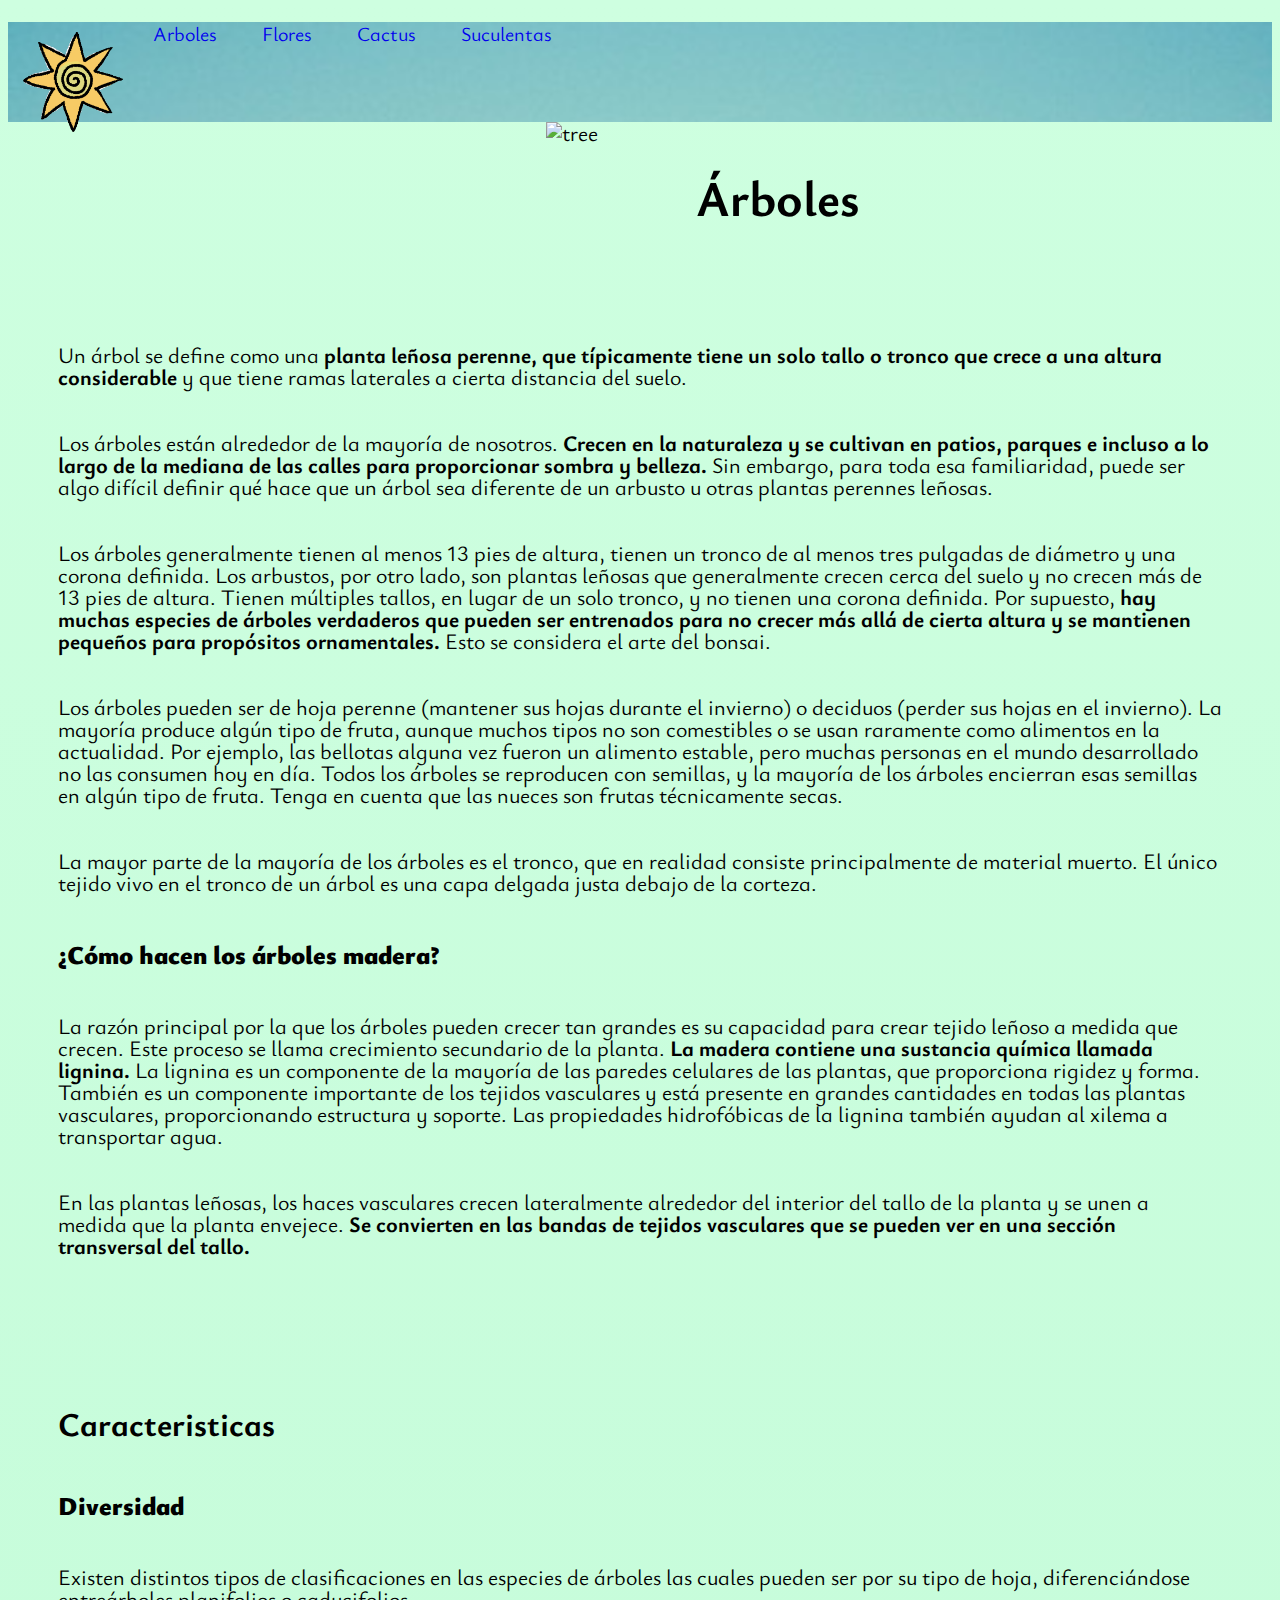
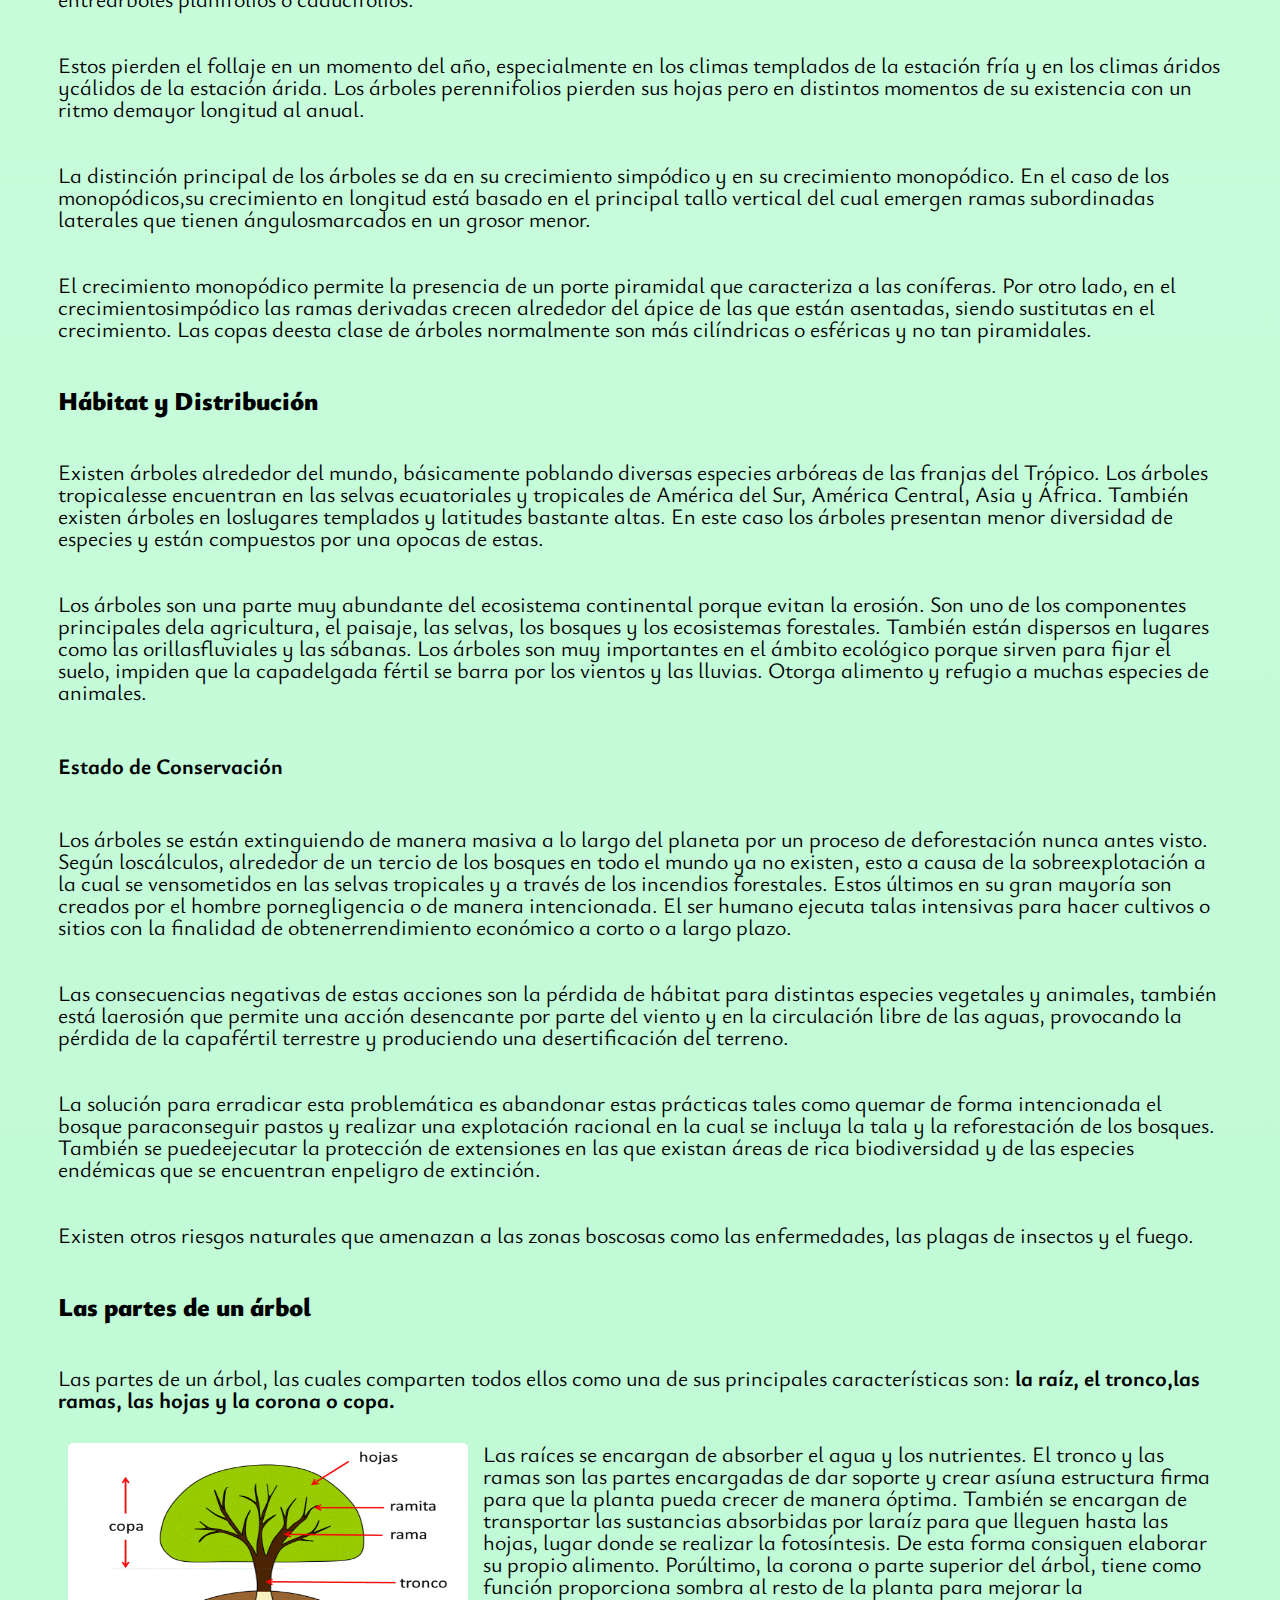
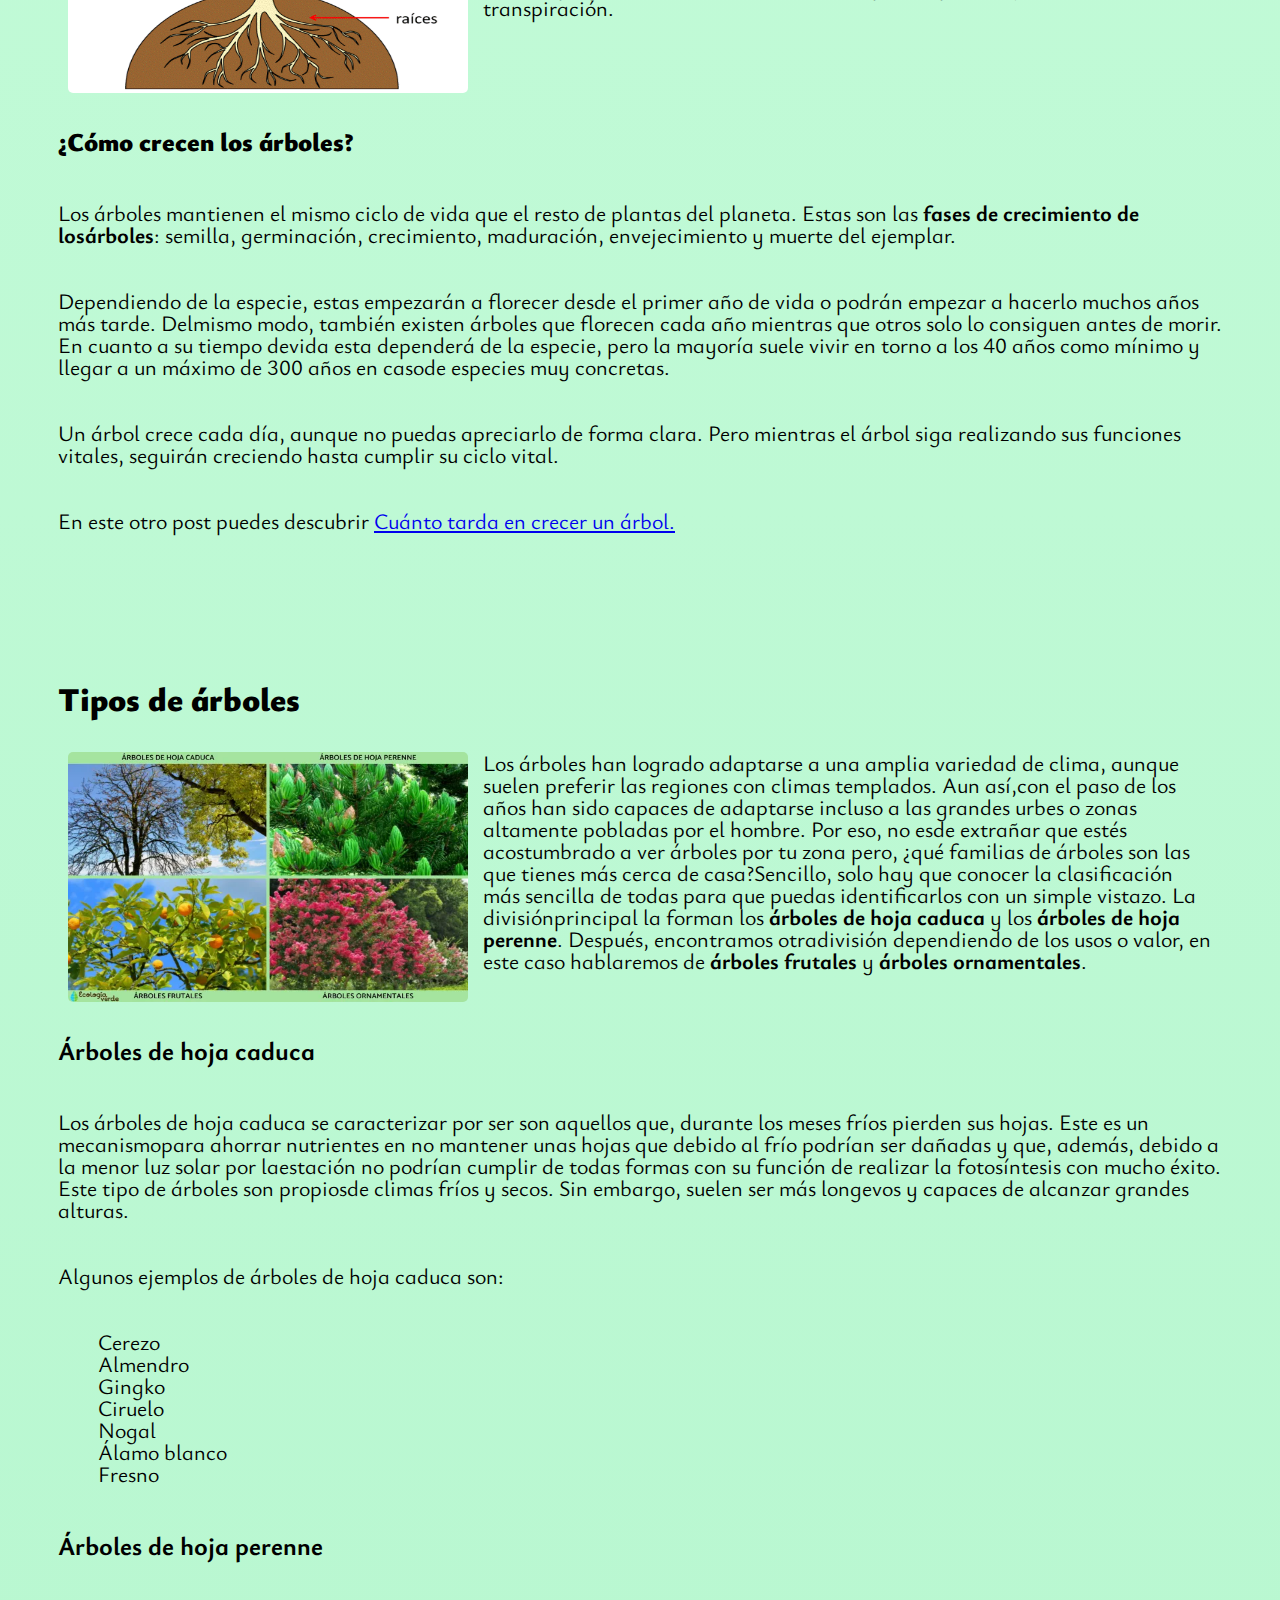
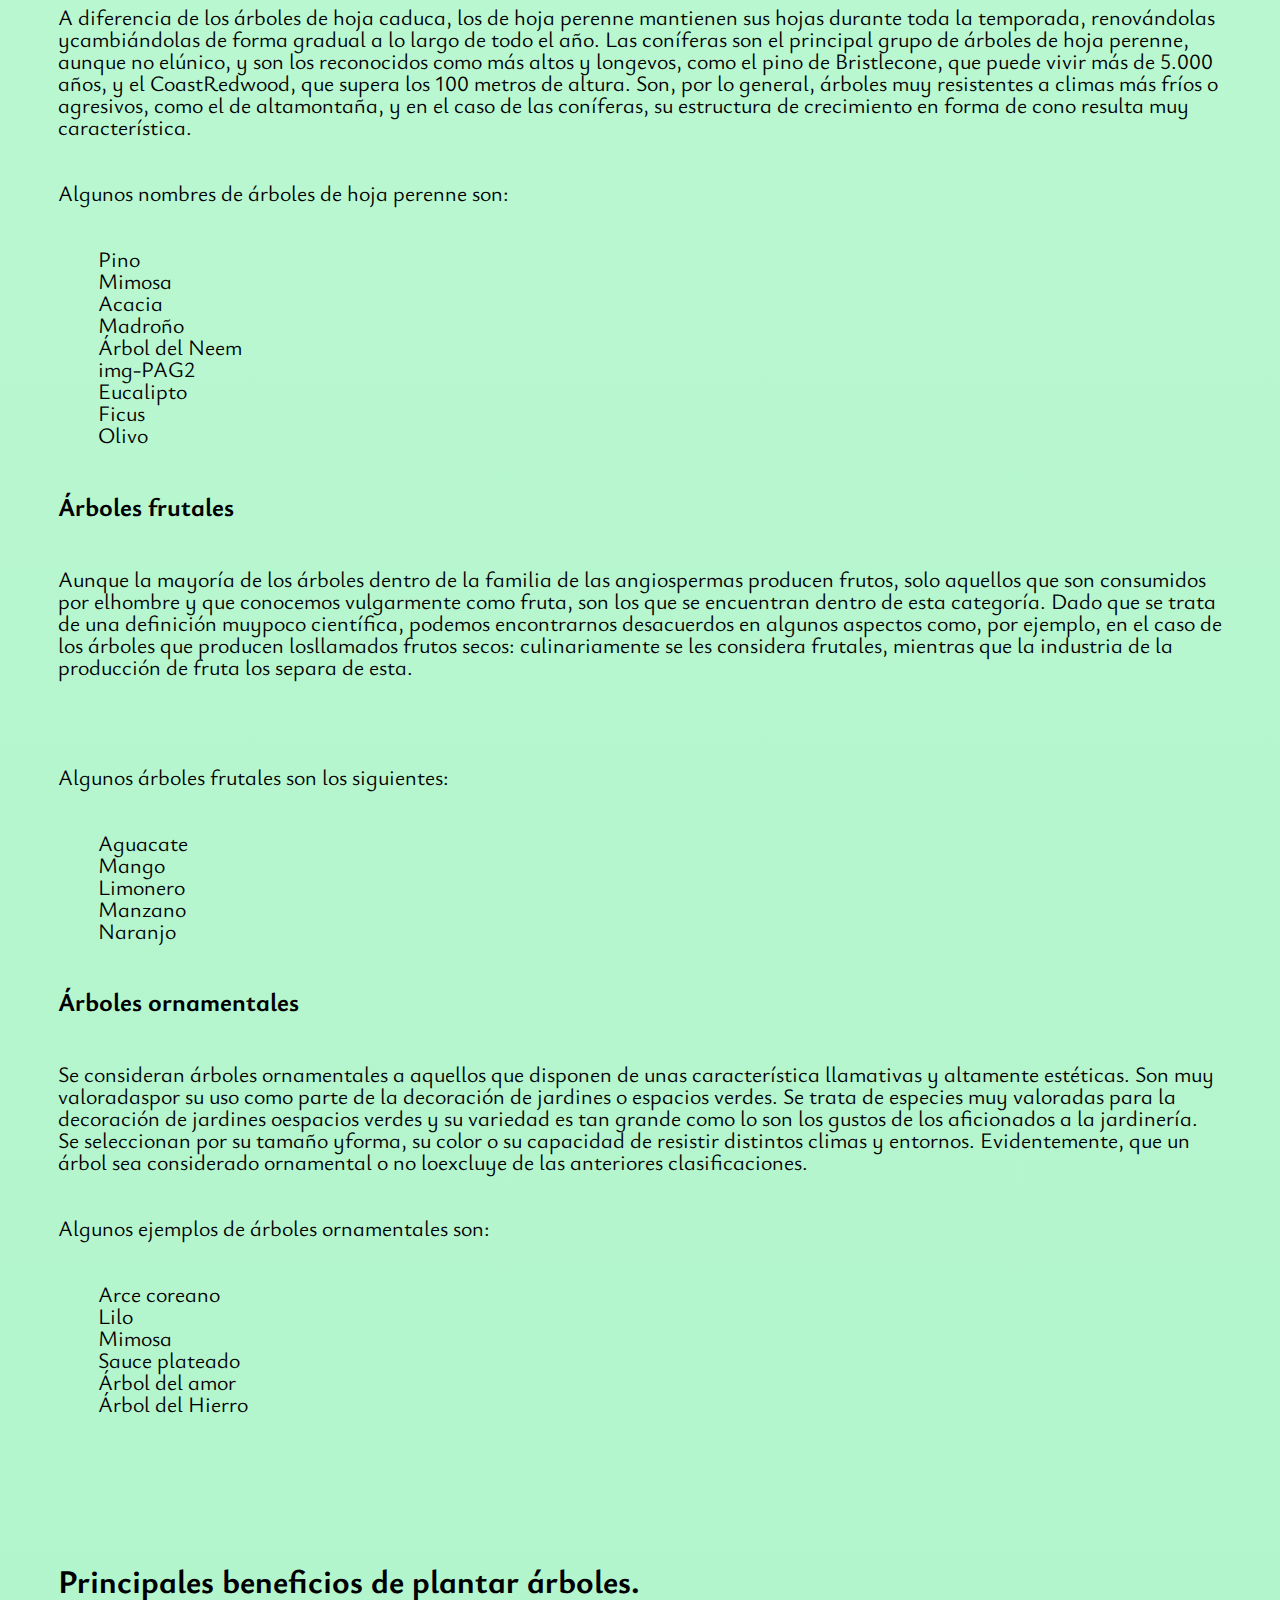
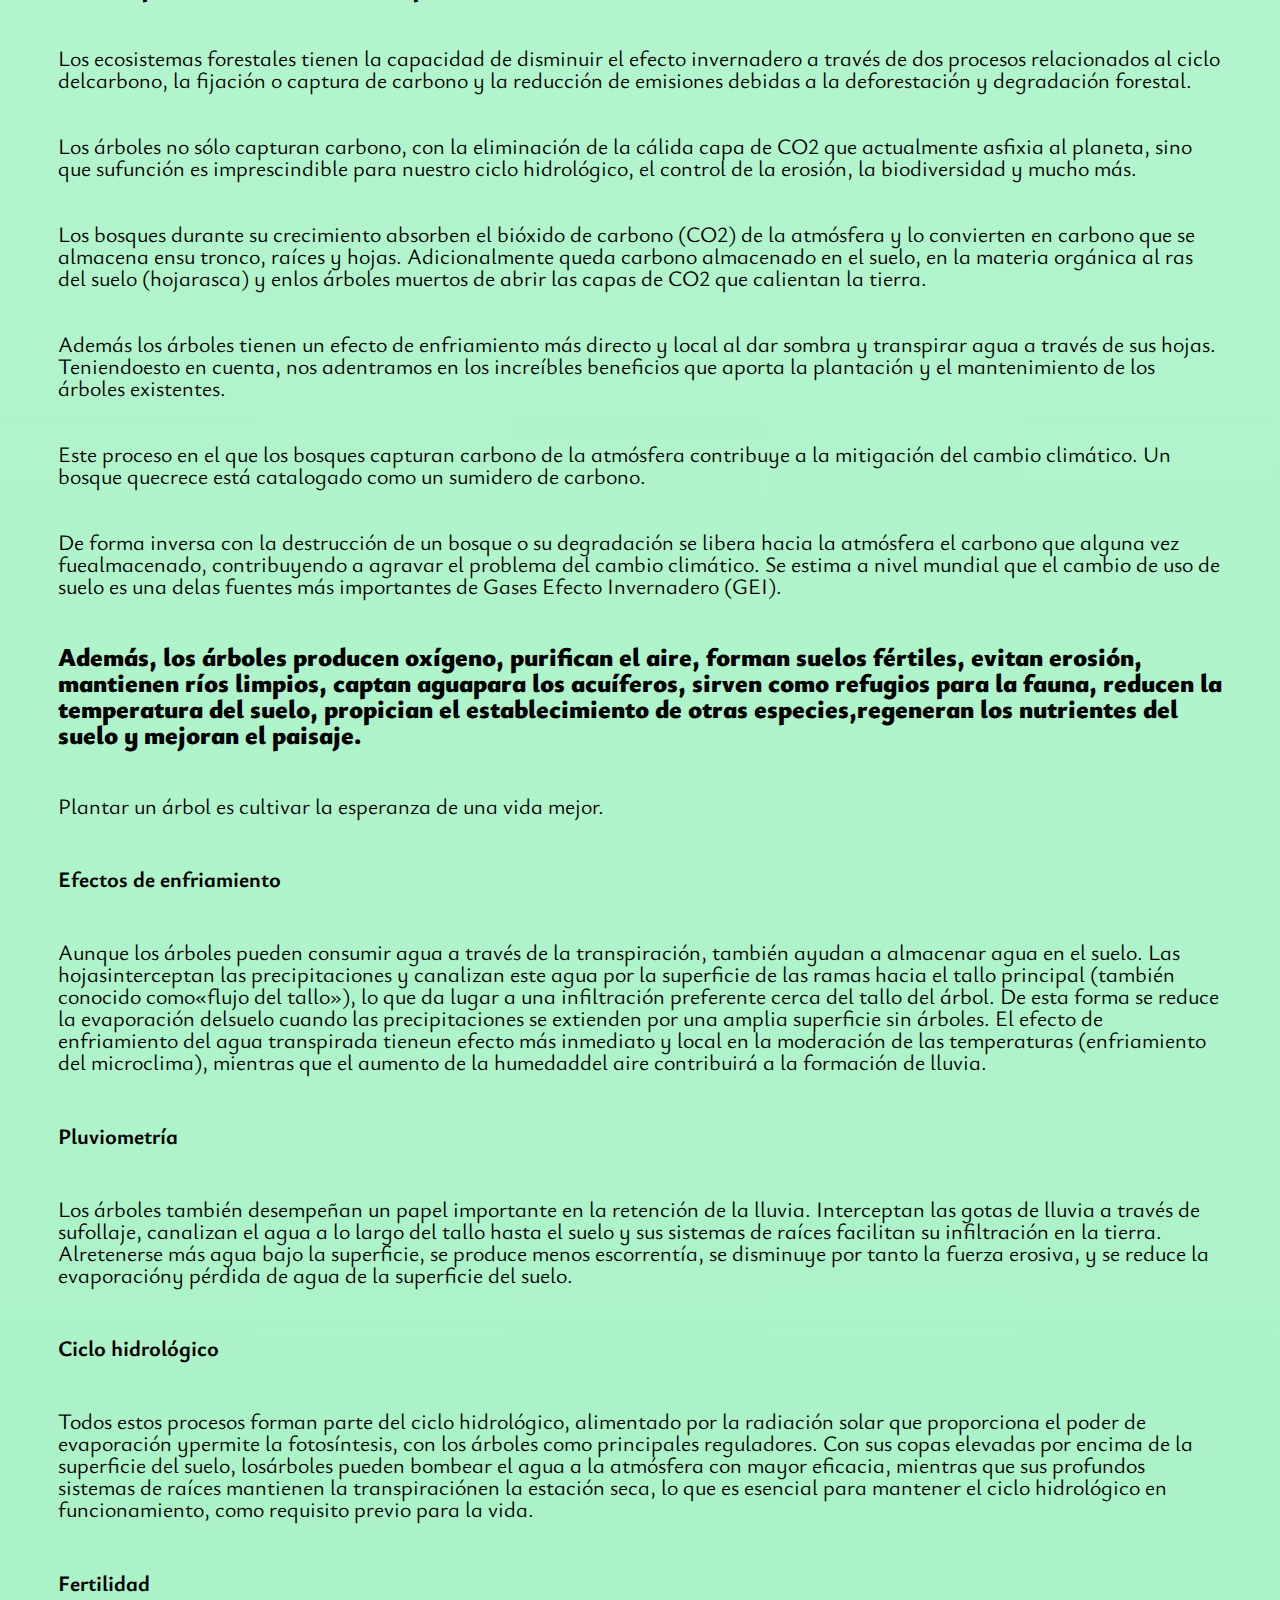
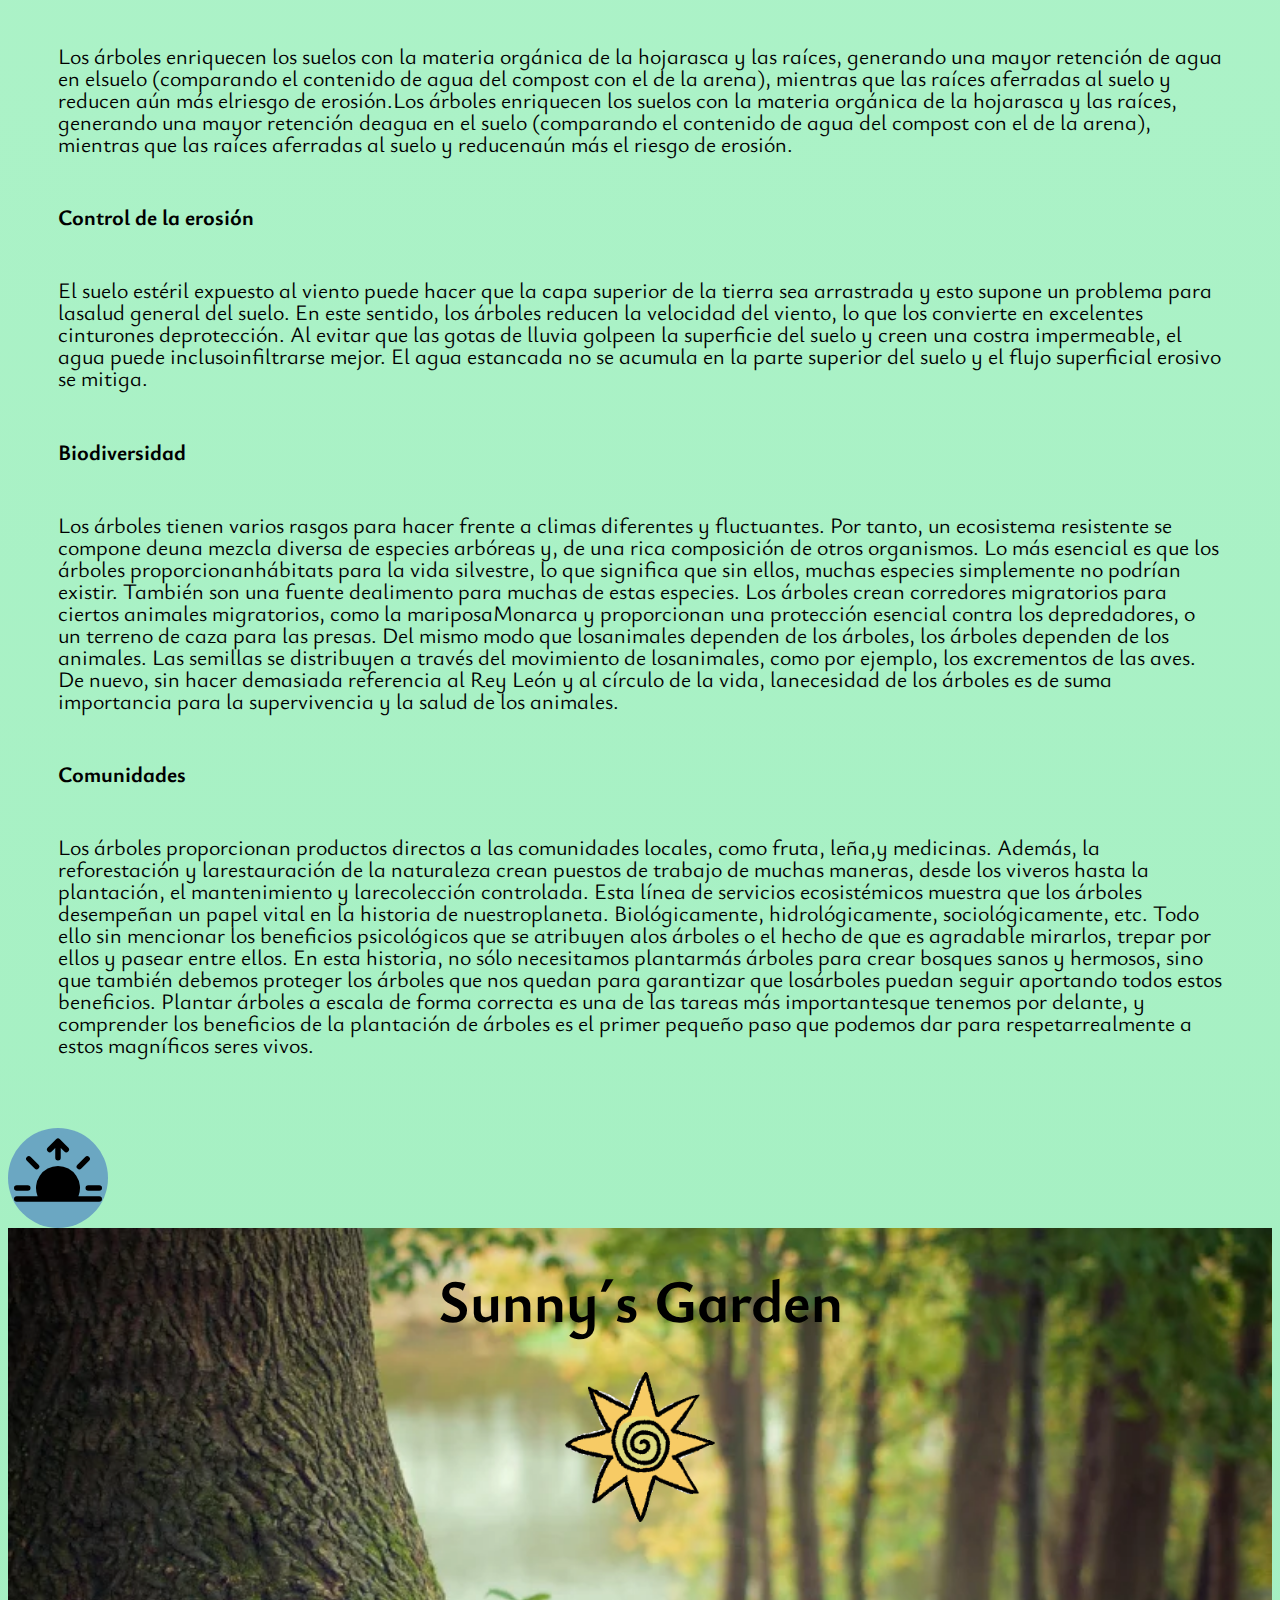
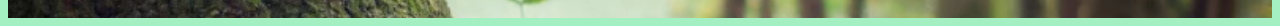
==== commit fb5aa093: "estilos index y paginas secundarias" ====
--- a/pages/arboles.html
+++ b/pages/arboles.html
@@ -7,7 +7,7 @@
     <link href="https://cdn.jsdelivr.net/npm/bootstrap@5.3.0/dist/css/bootstrap.min.css" rel="stylesheet" integrity="sha384-9ndCyUaIbzAi2FUVXJi0CjmCapSmO7SnpJef0486qhLnuZ2cdeRhO02iuK6FUUVM" crossorigin="anonymous">
     <link rel="stylesheet" href="../css/style.css">
 </head>
-<body>
+<body id="body2">
     <header id="header2">
         <div class="headerSecundario">
                 <nav class="navbar-header2">
@@ -15,7 +15,6 @@
                         <a  href="../index.html"><img src="../img/LOGOSG2.png" class="LOGO" alt="LOGO"></a>  
                         <div id="navbarHeader">
                             <ul class="ulnavbar">
-                                <li class="nav-link"><a  href="../index.html">Home</a></li>
                                 <li class="nav-link"><a href="arboles.html">Arboles</a></li>
                                 <li class="nav-link"><a  href="flores.html">Flores</a></li>
                                 <li class="nav-link"><a  href="cactus.html">Cactus</a></li>
@@ -33,9 +32,9 @@
                 </nav>
             </div>
     </header>
-    <main>
+    <main id="main2">
         <div class="titulo-pag2">
-            <img src="../img/FONDOarbol-pag2.webp" class="fondoHeader2" alt="Arboles con el cielo azulado de fondo">
+            <img class="iconoPAG2" src="https://img.icons8.com/windows/96/tree.png" alt="tree"/>
             <h1 class="tituloPAG2">Árboles</h1>
         </div>
         <div class="textoCompleto descripcion">
@@ -65,8 +64,10 @@
             <p>Existen otros riesgos naturales que amenazan a las zonas boscosas como las enfermedades, las plagas de insectos y el fuego.</p>
             <h3><strong>Las partes de un árbol</strong></h3>
             <p>Las partes de un árbol, las cuales comparten todos ellos como una de sus principales características son: <strong>la raíz, el tronco,las ramas, las hojas y la corona o copa.</strong></p>
-            <p>Las raíces se encargan de absorber el agua y los nutrientes. El tronco y las ramas son las partes encargadas de dar soporte y crear asíuna estructura firma para que la planta pueda crecer de manera óptima. También se encargan de transportar las sustancias absorbidas por laraíz para que lleguen hasta las hojas, lugar donde se realizar la fotosíntesis. De esta forma consiguen elaborar su propio alimento. Porúltimo, la corona o parte superior del árbol, tiene como función proporciona sombra al resto de la planta para mejorar la transpiración.<p>
-            <img src="../img/arbol-02.gif" alt="partes del arbol" class="img-PAG2" width="450px" height="350px">
+            <div class="textoCONimg">
+                <img src="../img/arbol-02.gif" alt="partes del arbol" class="img-PAG2" width="450px" height="350px">
+                <p>Las raíces se encargan de absorber el agua y los nutrientes. El tronco y las ramas son las partes encargadas de dar soporte y crear asíuna estructura firma para que la planta pueda crecer de manera óptima. También se encargan de transportar las sustancias absorbidas por laraíz para que lleguen hasta las hojas, lugar donde se realizar la fotosíntesis. De esta forma consiguen elaborar su propio alimento. Porúltimo, la corona o parte superior del árbol, tiene como función proporciona sombra al resto de la planta para mejorar la transpiración.<p></p>
+            </div>
             <h3><strong>¿Cómo crecen los árboles?</strong></h3>
             <p>Los árboles mantienen el mismo ciclo de vida que el resto de plantas del planeta. Estas son las <strong>fases de crecimiento de losárboles</strong>: semilla, germinación, crecimiento, maduración, envejecimiento y muerte del ejemplar.</p>
             <p>Dependiendo de la especie, estas empezarán a florecer desde el primer año de vida o podrán empezar a hacerlo muchos años más tarde. Delmismo modo, también existen árboles que florecen cada año mientras que otros solo lo consiguen antes de morir. En cuanto a su tiempo devida esta dependerá de la especie, pero la mayoría suele vivir en torno a los 40 años como mínimo y llegar a un máximo de 300 años en casode especies muy concretas.</p>
@@ -77,9 +78,10 @@
         </div>
         <div class="textoCompleto clasificacion">
             <h2><strong>Tipos de árboles </strong></h2>
-            <img src="../img/arboles-01.webp" alt="clases de arboles" class="img-PAG2" width="500px" height="350px">
-            <p>Los árboles han logrado adaptarse a una amplia variedad de clima, aunque suelen preferir las regiones con climas templados. Aun así,con el paso de los años han sido capaces de adaptarse incluso a las grandes urbes o zonas altamente pobladas por el hombre. Por eso, no esde extrañar que estés acostumbrado a ver árboles por tu zona pero, ¿qué familias de árboles son las que tienes más cerca de casa?Sencillo, solo hay que conocer la clasificación más sencilla de todas para que puedas identificarlos con un simple vistazo. La divisiónprincipal la forman los <strong>árboles de hoja caduca</strong> y los <strong>árboles de hoja perenne</strong>. Después, encontramos otradivisión dependiendo de los usos o valor, en este caso hablaremos de <strong>árboles frutales</strong> y <strong>árboles ornamentales</strong>.</p>
-            
+            <div class="textoCONimg">
+                <img src="../img/arboles-01.webp" alt="clases de arboles" class="img-PAG2">
+                <p>Los árboles han logrado adaptarse a una amplia variedad de clima, aunque suelen preferir las regiones con climas templados. Aun así,con el paso de los años han sido capaces de adaptarse incluso a las grandes urbes o zonas altamente pobladas por el hombre. Por eso, no esde extrañar que estés acostumbrado a ver árboles por tu zona pero, ¿qué familias de árboles son las que tienes más cerca de casa?Sencillo, solo hay que conocer la clasificación más sencilla de todas para que puedas identificarlos con un simple vistazo. La divisiónprincipal la forman los <strong>árboles de hoja caduca</strong> y los <strong>árboles de hoja perenne</strong>. Después, encontramos otradivisión dependiendo de los usos o valor, en este caso hablaremos de <strong>árboles frutales</strong> y <strong>árboles ornamentales</strong>.</p>
+            </div>
             <h3>Árboles de hoja caduca</h3>
             <p>Los árboles de hoja caduca se caracterizar por ser son aquellos que, durante los meses fríos pierden sus hojas. Este es un mecanismopara ahorrar nutrientes en no mantener unas hojas que debido al frío podrían ser dañadas y que, además, debido a la menor luz solar por laestación no podrían cumplir de todas formas con su función de realizar la fotosíntesis con mucho éxito. Este tipo de árboles son propiosde climas fríos y secos. Sin embargo, suelen ser más longevos y capaces de alcanzar grandes alturas.</p>
             <p>Algunos ejemplos de árboles de hoja caduca son:</p>
@@ -135,7 +137,7 @@
             <p>Además los árboles tienen un efecto de enfriamiento más directo y local al dar sombra y transpirar agua a través de sus hojas. Teniendoesto en cuenta, nos adentramos en los increíbles beneficios que aporta la plantación y el mantenimiento de los árboles existentes.</p>
             <p>Este proceso en el que los bosques capturan carbono de la atmósfera contribuye a la mitigación del cambio climático. Un bosque quecrece está catalogado como un sumidero de carbono.</p>
             <p>De forma inversa con la destrucción de un bosque o su degradación se libera hacia la atmósfera el carbono que alguna vez fuealmacenado, contribuyendo a agravar el problema del cambio climático. Se estima a nivel mundial que el cambio de uso de suelo es una delas fuentes más importantes de Gases Efecto Invernadero (GEI).</p>
-            <h4>Además, los árboles producen oxígeno, purifican el aire, forman suelos fértiles, evitan erosión, mantienen ríos limpios, captan aguapara los acuíferos, sirven como refugios para la fauna, reducen la temperatura del suelo, propician el establecimiento de otras especies,regeneran los nutrientes del suelo y mejoran el paisaje.</h4>
+            <h3><strong>Además, los árboles producen oxígeno, purifican el aire, forman suelos fértiles, evitan erosión, mantienen ríos limpios, captan aguapara los acuíferos, sirven como refugios para la fauna, reducen la temperatura del suelo, propician el establecimiento de otras especies,regeneran los nutrientes del suelo y mejoran el paisaje.</strong></h3>
             <p>Plantar un árbol es cultivar la esperanza de una vida mejor.</p>
             <h4>Efectos de enfriamiento</h4>
             <p>Aunque los árboles pueden consumir agua a través de la transpiración, también ayudan a almacenar agua en el suelo. Las hojasinterceptan las precipitaciones y canalizan este agua por la superficie de las ramas hacia el tallo principal (también conocido como«flujo del tallo»), lo que da lugar a una infiltración preferente cerca del tallo del árbol. De esta forma se reduce la evaporación delsuelo cuando las precipitaciones se extienden por una amplia superficie sin árboles. El efecto de enfriamiento del agua transpirada tieneun efecto más inmediato y local en la moderación de las temperaturas (enfriamiento del microclima), mientras que el aumento de la humedaddel aire contribuirá a la formación de lluvia.</p>
@@ -160,13 +162,8 @@
             </svg></a>
         </button>
     </div>
-    <footer id="footer">
-        <div class="infoFooter">
-            <h1>CONTACTO</h1>
-            <p>0 800 PLANTA 2321</p>
-            <p>si te interesa la flora del planeta tambien deberías visitar: "html://www.flora.com"</p>
-        </div>
-        <div class="infoFooter">
+    <footer id="footer2">
+        <div class="infoFooter2">
             <h1>Sunny´s Garden</h1>
             <a href="../index.html"><img src="../img/LOGOSG2.png" class="imgFooter" alt="LOGOfooter"></a>
         </div>
--- a/css/style.css
+++ b/css/style.css
@@ -1,17 +1,20 @@
 @import url("https://fonts.googleapis.com/css2?family=Ysabeau+Infant:wght@400;700&display=swap"); /* PAGINAS SECUNDARIAS */
 /* config texto completo pag2 */
-main {
-  font-size: 25px;
+#body2 {
+  font-size: 22px;
+  line-height: 1;
+  background: linear-gradient(to bottom, #ceffe0, rgba(139, 235, 177, 0.779));
 }
 
 #header2 {
   height: 100px;
   margin: 0;
   padding: 0;
+  justify-content: center;
+  align-items: center;
 }
 
 .headerSecundario {
-  background-color: #8dd4fd;
   width: 100%;
   height: 100px;
 }
@@ -22,18 +25,17 @@
 
 .titulo-pag2 {
   display: flex;
-  flex-direction: column;
-  justify-content: center;
-  align-items: center;
-}
-.titulo-pag2 .fondoHeader2 {
-  width: 900px;
-  height: 500px;
-  padding: 0;
-  margin: 0;
+  align-items: center;
+  justify-content: center;
+  flex-direction: row;
+}
+.titulo-pag2 .iconoPAG2 {
+  width: 150px;
+  height: 150px;
+  align-items: end;
 }
 .titulo-pag2 .tituloPAG2 {
-  font-size: 80px;
+  font-size: 50px;
   margin: 0%;
 }
 
@@ -42,17 +44,67 @@
   padding: 50px;
   flex-direction: column;
   justify-content: center;
-}
-.textoCompleto p {
-  padding: 0;
+  box-sizing: border-box;
   margin-top: 0;
   margin-bottom: 0;
+  color: black;
 }
 .textoCompleto li {
   list-style-type: none;
 }
-.textoCompleto .img-PAG2 {
-  justify-content: center;
+
+.textoCONimg {
+  margin: 5px;
+  padding: 5px;
+}
+.textoCONimg .img-PAG2 {
+  width: 400px;
+  height: 250px;
+  padding: 0;
+  margin: 0;
+  margin-right: 15px;
+  float: left;
+  border-radius: 5px;
+}
+.textoCONimg p {
+  margin: 0;
+  padding: 0;
+}
+
+.tiposDEsuculentas {
+  display: flex;
+  flex-direction: column;
+}
+.tiposDEsuculentas .textoCONimg {
+  padding: 10px;
+  margin: 0px;
+}
+
+#footer2 {
+  background-image: url(../img/arbol-05\ \(1\).webp);
+  background-size: 100%;
+  display: flex;
+  height: 390px;
+  margin: 0;
+  padding: 0;
+}
+#footer2 .imagenFOOTER {
+  width: 100%;
+}
+#footer2 .infoFooter2 {
+  color: rgb(0, 0, 0);
+  width: 100%;
+  display: flex;
+  align-items: center;
+  flex-direction: column;
+  margin: 0;
+  font-size: 30px;
+}
+#footer2 .infoFooter2 .imgFooter {
+  background-size: cover;
+  height: 150px;
+  width: 150px;
+  padding: 3px;
 }
 
 /* GO-TOP */
@@ -60,13 +112,13 @@
   width: 100px;
   height: 100px;
   display: flex;
+  justify-content: center;
+  align-items: center;
 }
 .container-gotop .button-GOTOP {
-  justify-content: center;
-  align-items: center;
   border: none;
   border-radius: 50%;
-  background-color: #79bbca;
+  background-color: rgba(73, 123, 194, 0.631);
   width: 100px;
   height: 100px;
 }
@@ -81,6 +133,7 @@
   header {
     background-image: url(../img/FONDOheader.jpg);
     width: 100%;
+    background-color: blueviolet;
   }
   .headerTitulo {
     height: 330px;
@@ -103,6 +156,7 @@
     width: 100%;
   }
   .buttonMenu {
+    background-color: red;
     display: contents;
     width: 100px;
     height: 100px;
@@ -185,18 +239,16 @@
 }
 /*valores*/
 body {
-  background-color: #c7e7f5;
   font-family: "Ysabeau Infant", sans-serif;
-  background: linear-gradient(to top, rgba(0, 221, 255, 0.7137254902), #c7e7f5);
+  background: linear-gradient(to bottom, #ceffe0, rgb(4, 15, 9));
 }
 
 /* PAGINA PRINCIPAL */
 /* HEADER */
 header {
-  background-image: url(../img/FONDOheader.jpg);
-  background-size: cover;
-  width: 100%;
-  height: 550px;
+  background-image: url(../img/nature-g66d08018a_640.jpg);
+  background-size: 100%;
+  height: 500px;
   margin: 0;
   padding: 0;
 }
@@ -206,8 +258,7 @@
   width: 100%;
   height: 100px;
 }
-
-.container-header {
+.navbar-header .container-header {
   width: 100%;
 }
 
@@ -222,11 +273,12 @@
 .ulnavbar {
   height: 90px;
 }
-.ulnavbar .nav-link {
+
+.nav-link {
   display: inline;
   height: 40px;
 }
-.ulnavbar .nav-link a {
+.nav-link a {
   text-decoration: none;
   font-size: 20px;
   margin: 10px 7;
@@ -253,7 +305,6 @@
 }
 
 .divp {
-  width: 100%;
   height: 60px;
   padding: 0;
   margin: 10px;
@@ -267,22 +318,27 @@
   justify-content: center;
   align-items: center;
 }
-
-.card1 {
-  background-color: #6faece;
+#cards-container .card1 {
+  background: rgba(140, 192, 206, 0.872);
   padding: 11px;
   margin: 5px;
-  height: 450px;
+  height: 250px;
   width: 530px;
 }
-.card1 a {
+#cards-container .card1 a {
   text-decoration: none;
 }
+#cards-container .card1 a .iconoCARD {
+  width: 100px;
+  height: 100px;
+  float: left;
+}
 
 .card-body {
-  color: rgb(17, 16, 16);
-  margin: 0;
-  padding: 0;
+  color: rgb(0, 0, 0);
+  margin: 0;
+  padding: 0;
+  font-size: 20px;
 }
 .card-body .card-img {
   width: 200px;
@@ -291,30 +347,28 @@
 
 /* FOOTER */
 footer {
-  background-image: url(../img/FONDOheader.jpg);
+  background-image: url(../img/FONDOfooter2.jpg);
   background-size: 100%;
   display: flex;
-  height: 410px;
-  margin: 0;
-  padding: 0;
-}
-
-.imgFooter {
+  height: 390px;
+  margin: 0;
+  padding: 0;
+}
+footer .infoFooter {
+  color: rgb(0, 0, 0);
+  flex-direction: row;
+  width: 100%;
+  display: flex;
+  flex-direction: column;
+  margin: 0;
+  padding: 30px;
+  font-size: 30px;
+}
+footer .infoFooter .imgFooter {
   background-size: cover;
   height: 200px;
   width: 200px;
   padding: 3px;
 }
 
-.infoFooter {
-  color: black;
-  flex-direction: row;
-  width: 100%;
-  display: flex;
-  flex-direction: column;
-  margin: 0;
-  padding: 30px;
-  font-size: 30px;
-}
-
 /*# sourceMappingURL=style.css.map */
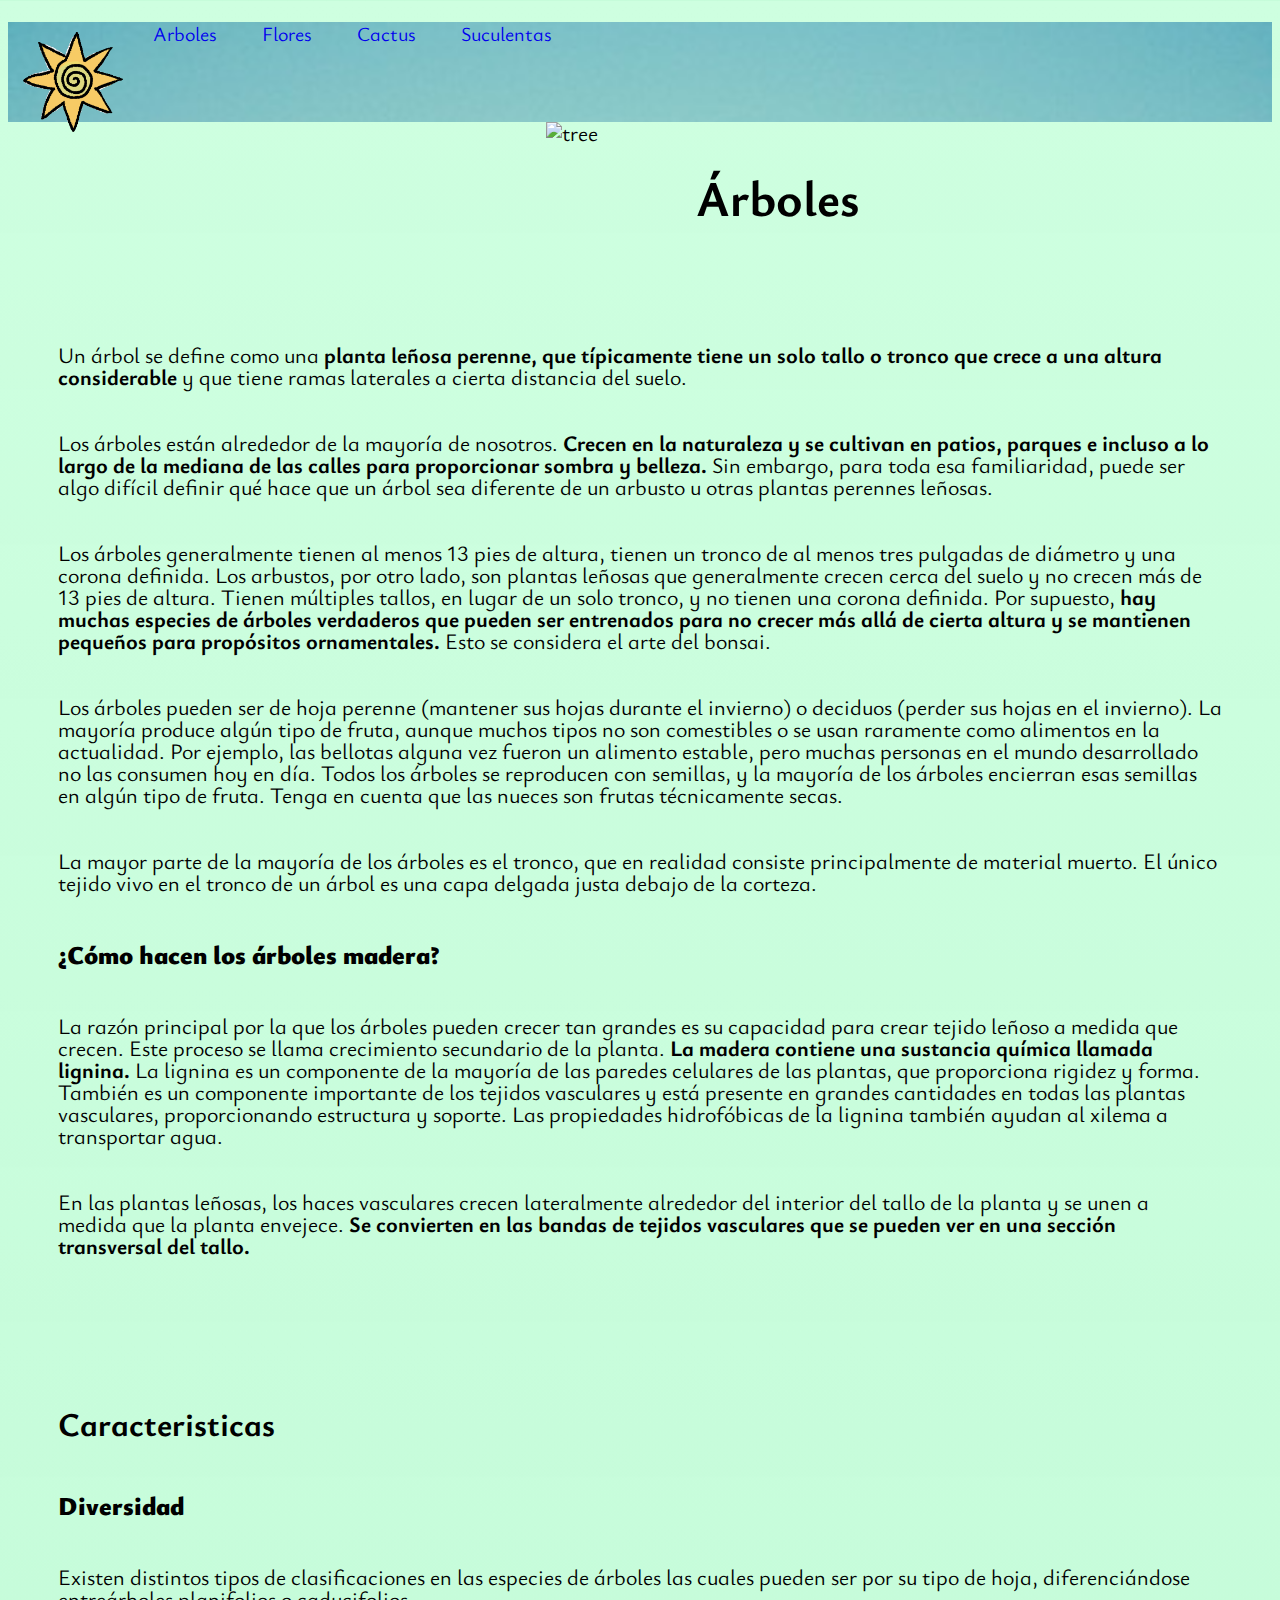
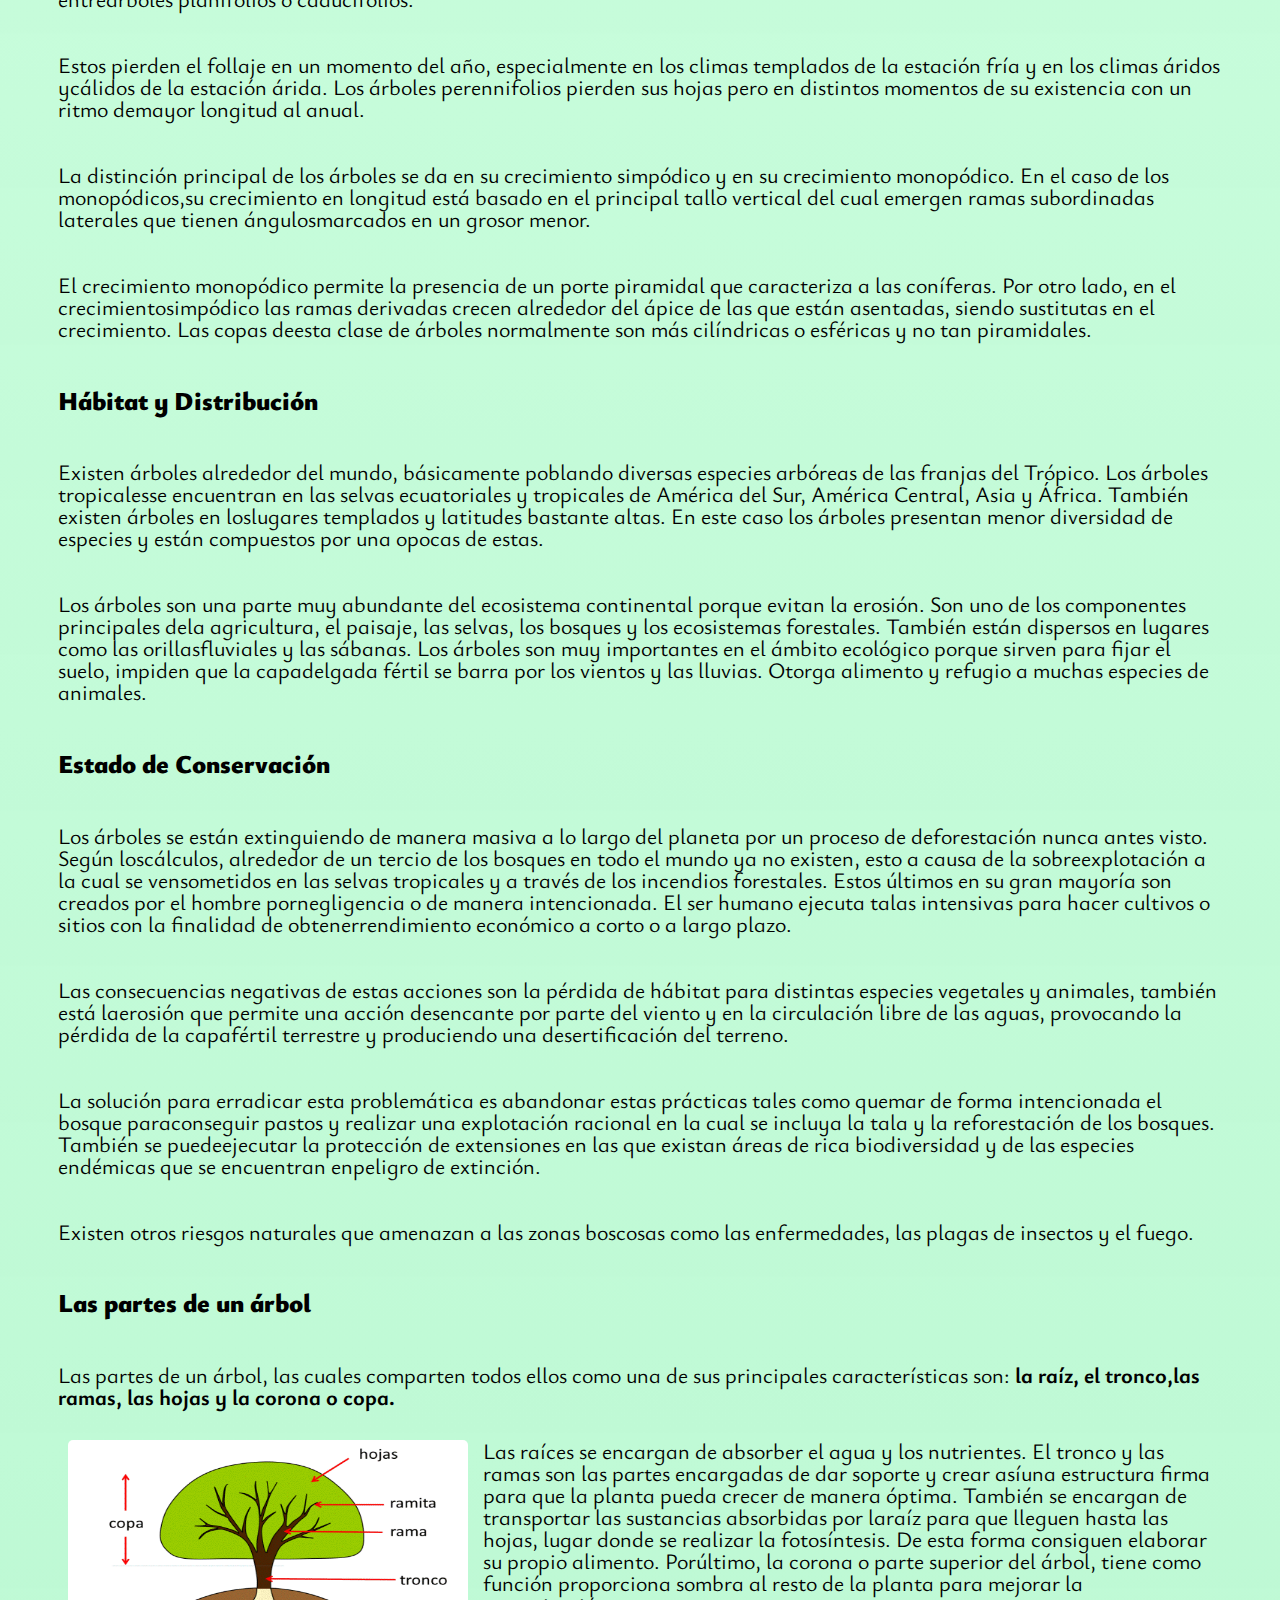
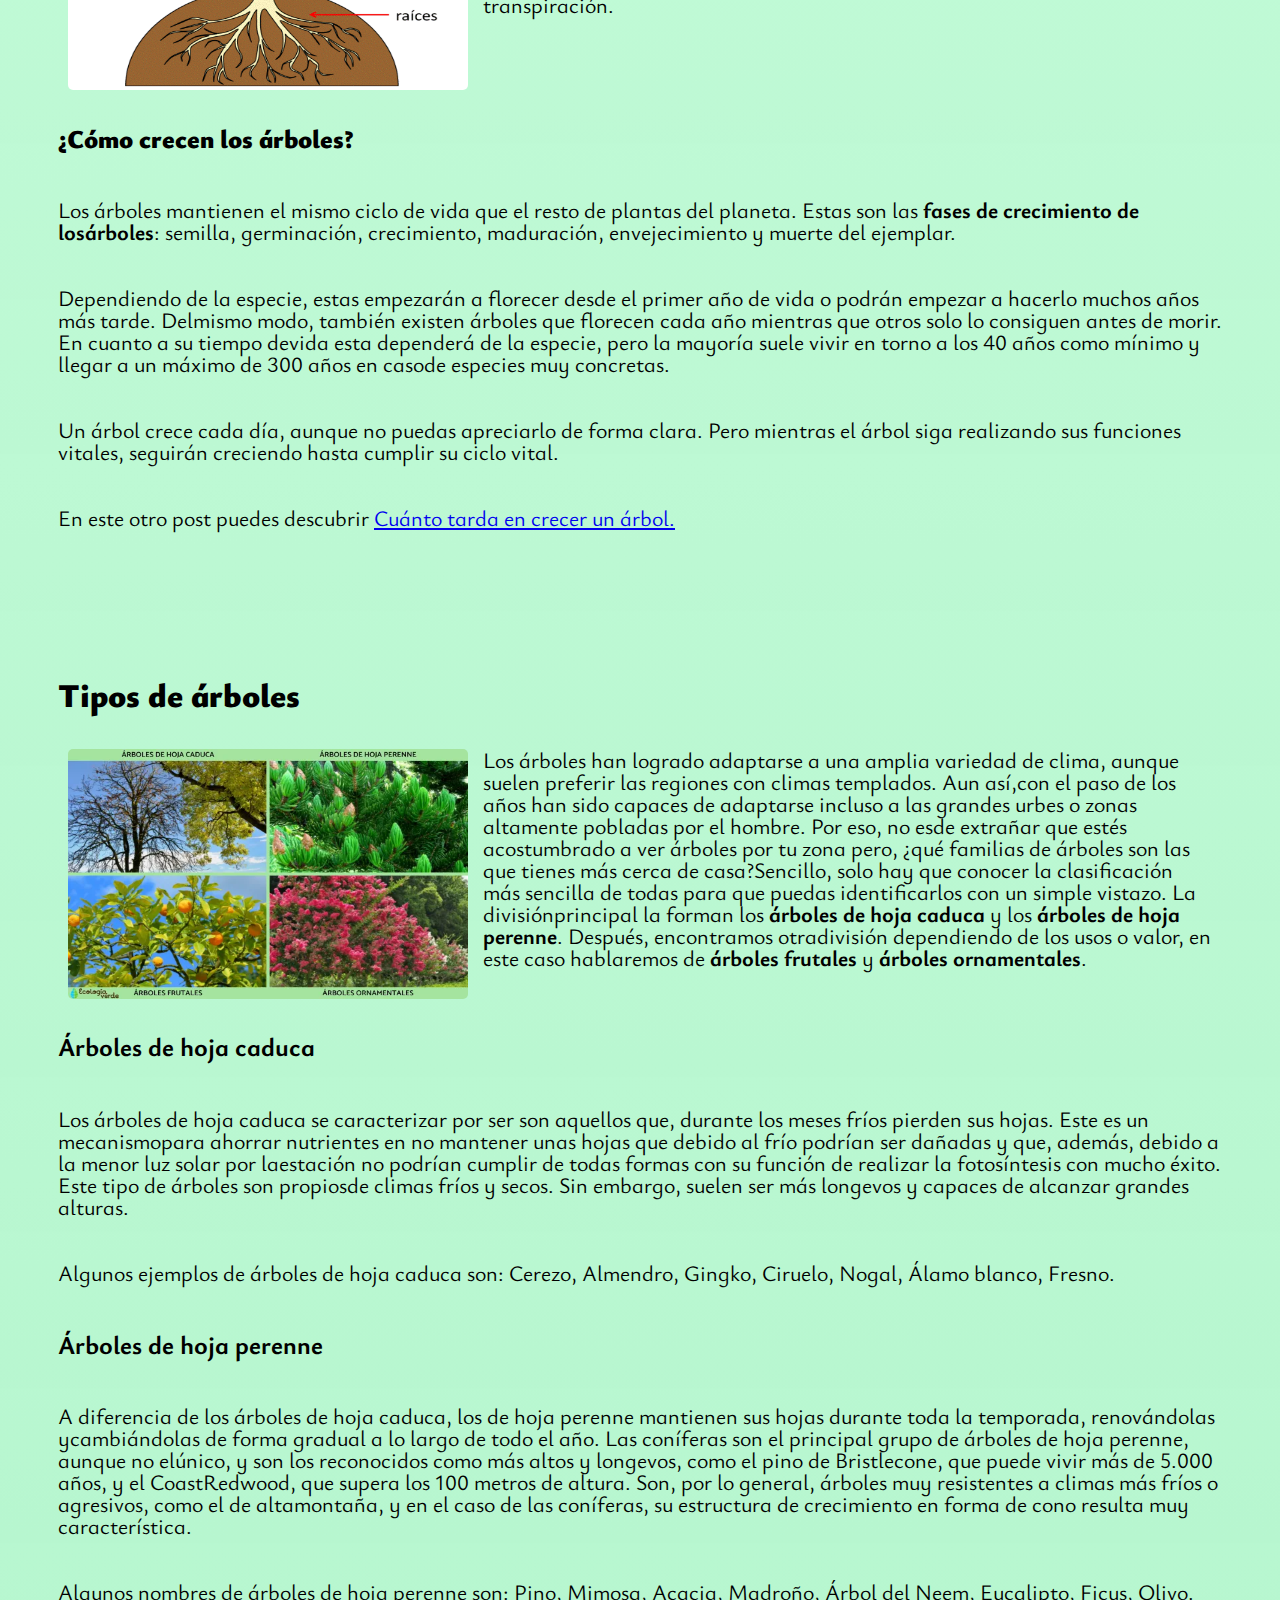
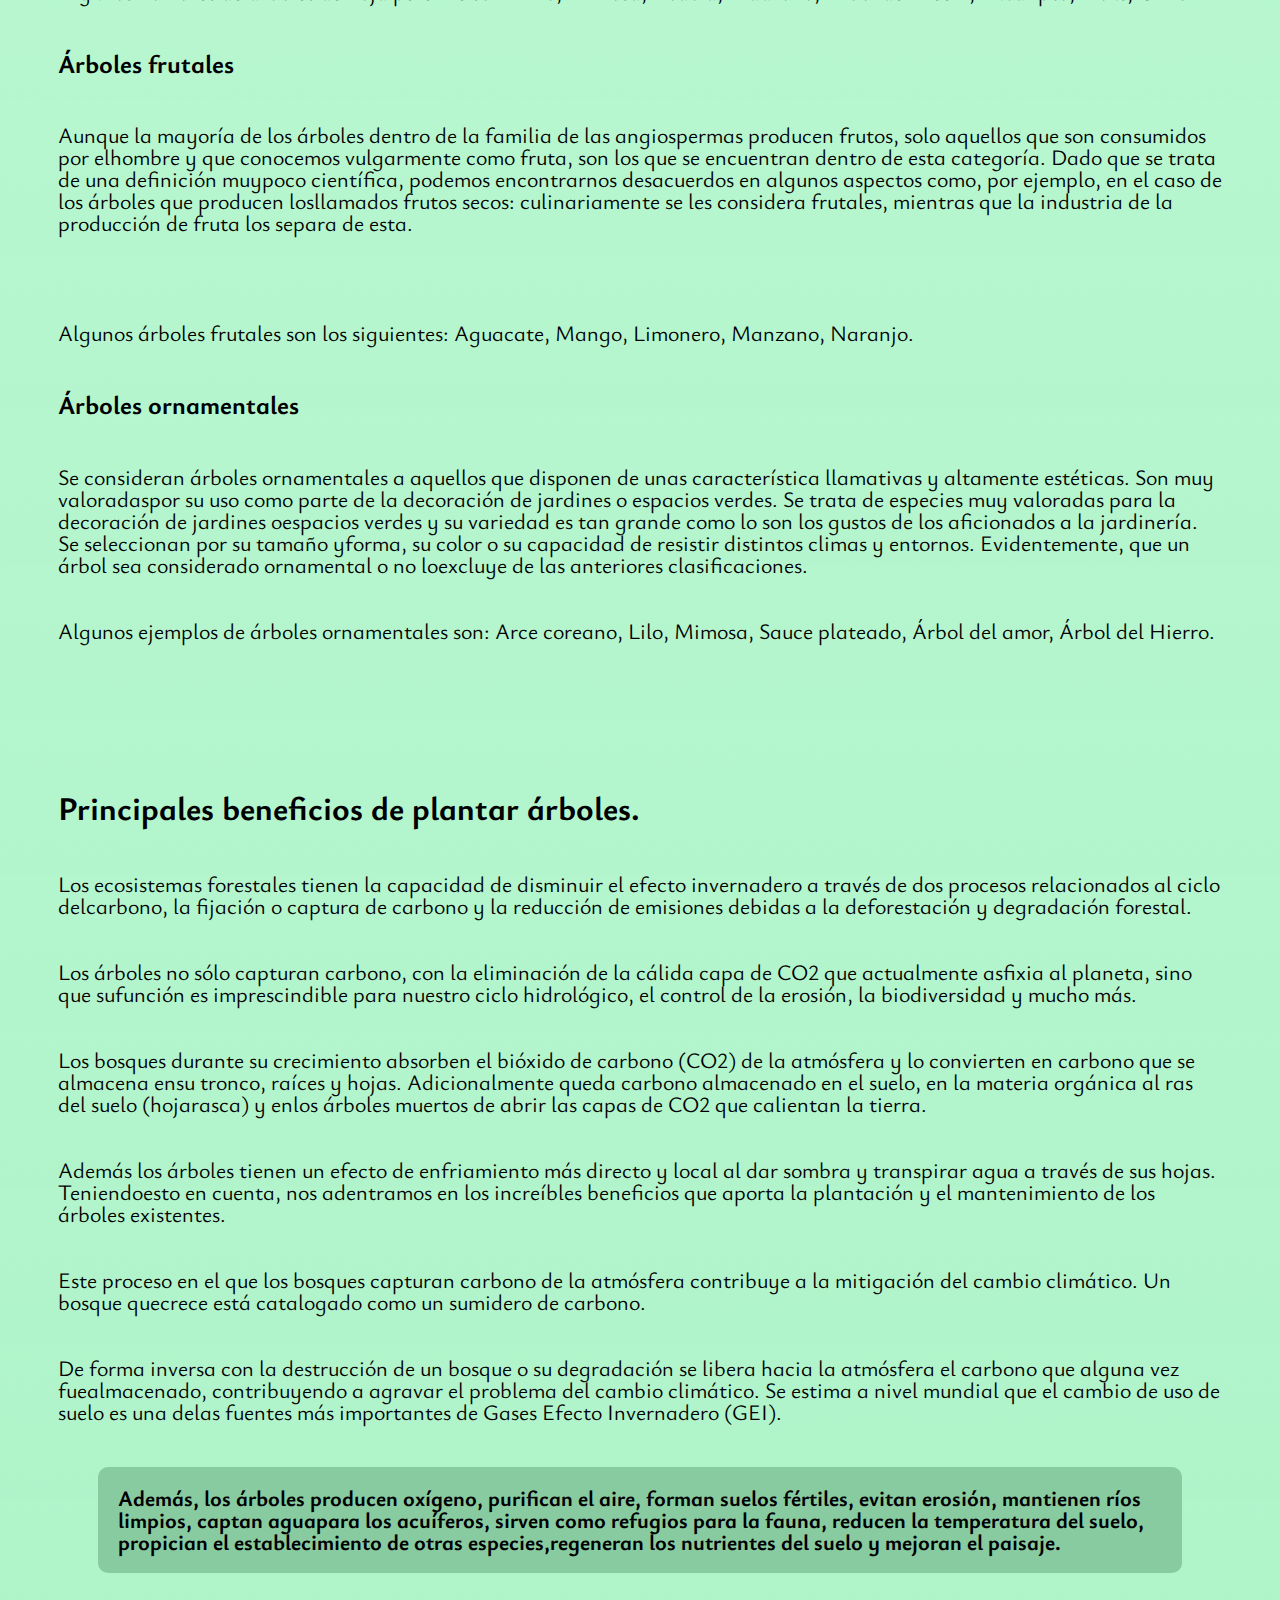
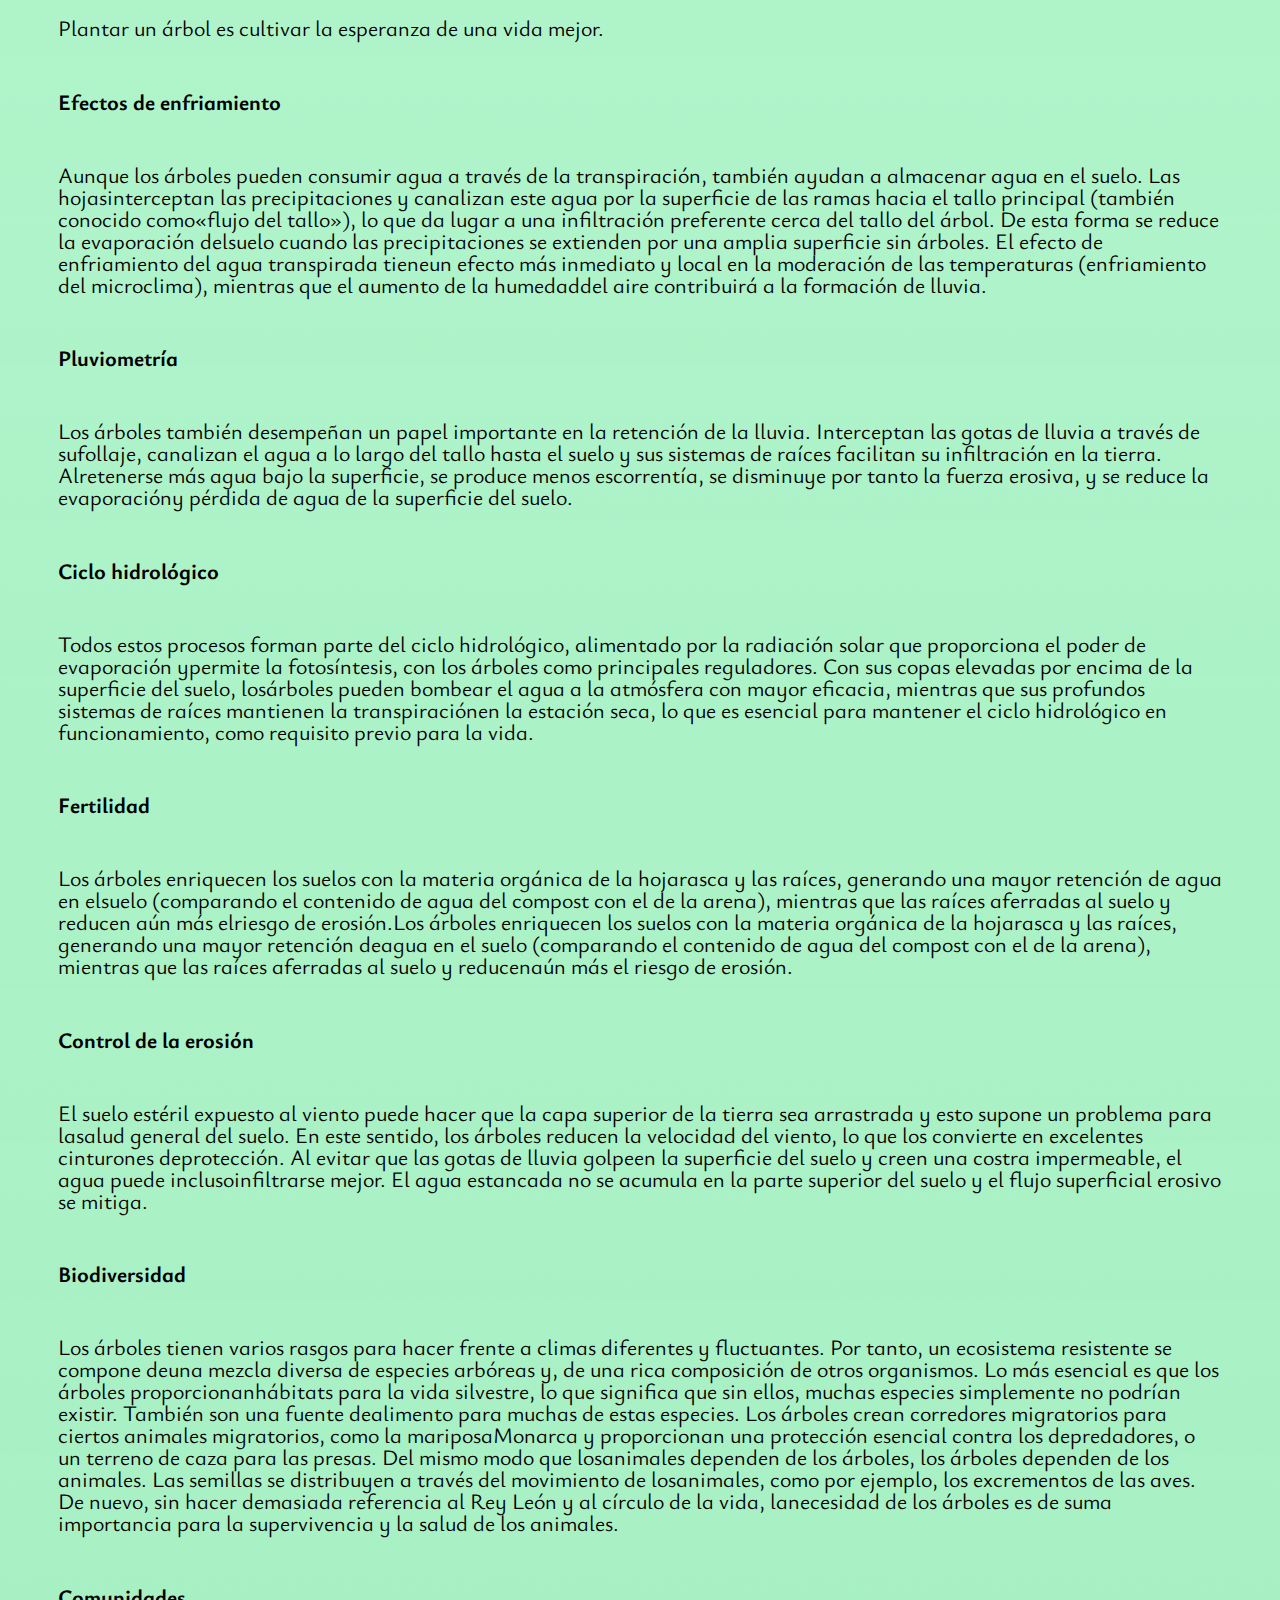
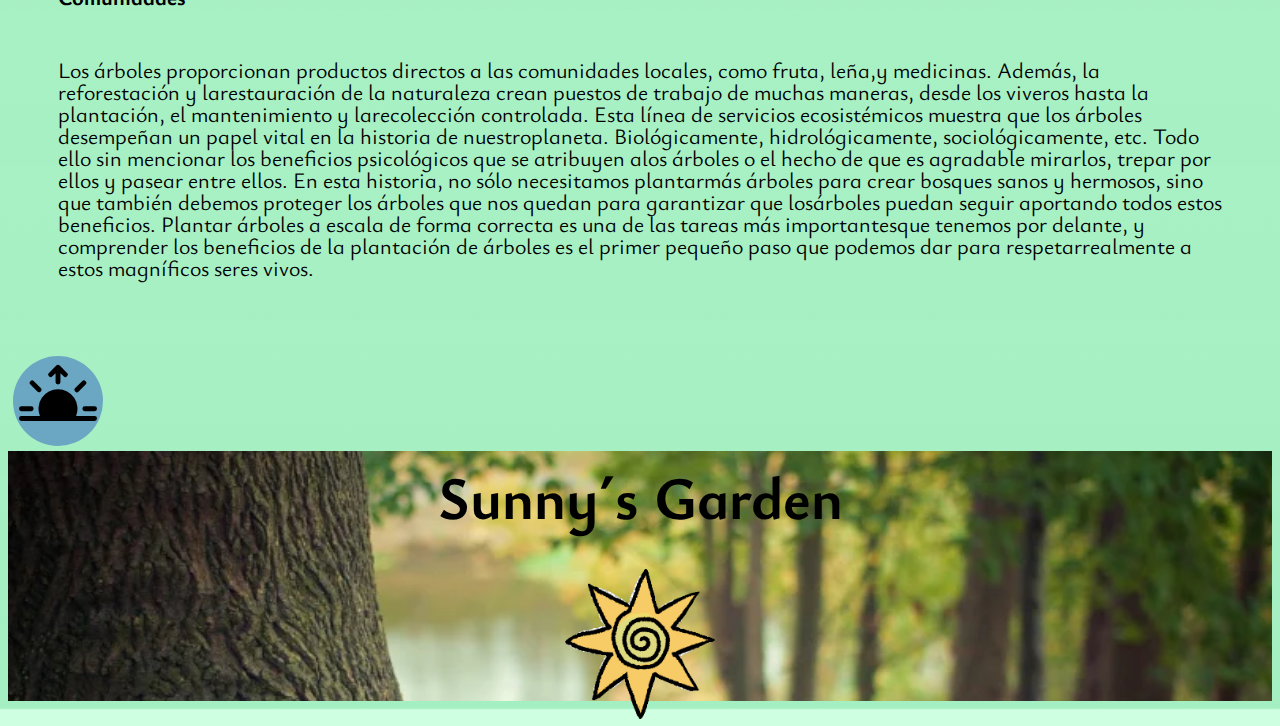
==== commit c75d2f12: "mediaqueries, mixin y pequeños detalles" ====
--- a/pages/arboles.html
+++ b/pages/arboles.html
@@ -57,7 +57,7 @@
             <h3><strong>Hábitat y Distribución</strong></h3>
             <p>Existen árboles alrededor del mundo, básicamente poblando diversas especies arbóreas de las franjas del Trópico. Los árboles tropicalesse encuentran en las selvas ecuatoriales y tropicales de América del Sur, América Central, Asia y África. También existen árboles en loslugares templados y latitudes bastante altas. En este caso los árboles presentan menor diversidad de especies y están compuestos por una opocas de estas.</p>
             <p>Los árboles son una parte muy abundante del ecosistema continental porque evitan la erosión. Son uno de los componentes principales dela agricultura, el paisaje, las selvas, los bosques y los ecosistemas forestales. También están dispersos en lugares como las orillasfluviales y las sábanas. Los árboles son muy importantes en el ámbito ecológico porque sirven para fijar el suelo, impiden que la capadelgada fértil se barra por los vientos y las lluvias. Otorga alimento y refugio a muchas especies de animales.</p>
-            <h4>Estado de Conservación</h4>
+            <h3><strong>Estado de Conservación</strong></h3>
             <p>Los árboles se están extinguiendo de manera masiva a lo largo del planeta por un proceso de deforestación nunca antes visto. Según loscálculos, alrededor de un tercio de los bosques en todo el mundo ya no existen, esto a causa de la sobreexplotación a la cual se vensometidos en las selvas tropicales y a través de los incendios forestales. Estos últimos en su gran mayoría son creados por el hombre pornegligencia o de manera intencionada. El ser humano ejecuta talas intensivas para hacer cultivos o sitios con la finalidad de obtenerrendimiento económico a corto o a largo plazo.</p>
             <p>Las consecuencias negativas de estas acciones son la pérdida de hábitat para distintas especies vegetales y animales, también está laerosión que permite una acción desencante por parte del viento y en la circulación libre de las aguas, provocando la pérdida de la capafértil terrestre y produciendo una desertificación del terreno.</p>
             <p>La solución para erradicar esta problemática es abandonar estas prácticas tales como quemar de forma intencionada el bosque paraconseguir pastos y realizar una explotación racional en la cual se incluya la tala y la reforestación de los bosques. También se puedeejecutar la protección de extensiones en las que existan áreas de rica biodiversidad y de las especies endémicas que se encuentran enpeligro de extinción.</p>
@@ -84,50 +84,16 @@
             </div>
             <h3>Árboles de hoja caduca</h3>
             <p>Los árboles de hoja caduca se caracterizar por ser son aquellos que, durante los meses fríos pierden sus hojas. Este es un mecanismopara ahorrar nutrientes en no mantener unas hojas que debido al frío podrían ser dañadas y que, además, debido a la menor luz solar por laestación no podrían cumplir de todas formas con su función de realizar la fotosíntesis con mucho éxito. Este tipo de árboles son propiosde climas fríos y secos. Sin embargo, suelen ser más longevos y capaces de alcanzar grandes alturas.</p>
-            <p>Algunos ejemplos de árboles de hoja caduca son:</p>
-            <ul>
-                <li>Cerezo</li>
-                <li>Almendro</li>
-                <li>Gingko</li>
-                <li>Ciruelo</li>
-                <li>Nogal</li>
-                <li>Álamo blanco</li>
-                <li> Fresno</li>
-            </ul>
+            <p>Algunos ejemplos de árboles de hoja caduca son: Cerezo, Almendro, Gingko, Ciruelo, Nogal, Álamo blanco, Fresno.</p>
             <h3>Árboles de hoja perenne</h3>
             <p>A diferencia de los árboles de hoja caduca, los de hoja perenne mantienen sus hojas durante toda la temporada, renovándolas ycambiándolas de forma gradual a lo largo de todo el año. Las coníferas son el principal grupo de árboles de hoja perenne, aunque no elúnico, y son los reconocidos como más altos y longevos, como el pino de Bristlecone, que puede vivir más de 5.000 años, y el CoastRedwood, que supera los 100 metros de altura. Son, por lo general, árboles muy resistentes a climas más fríos o agresivos, como el de altamontaña, y en el caso de las coníferas, su estructura de crecimiento en forma de cono resulta muy característica.</p>
-            <p>Algunos nombres de árboles de hoja perenne son:</p>
-            <ul>
-                <li>Pino</li>
-                <li>Mimosa</li>
-                <li>Acacia</li>
-                <li> Madroño</li>
-                <li>Árbol del Neem</li>img-PAG2
-                <li>Eucalipto</li>
-                <li>Ficus</li>
-                <li>Olivo</li>
-            </ul>
+            <p>Algunos nombres de árboles de hoja perenne son: Pino, Mimosa, Acacia, Madroño, Árbol del Neem, Eucalipto, Ficus, Olivo.</p>
             <h3>Árboles frutales</h3>
             <p>Aunque la mayoría de los árboles dentro de la familia de las angiospermas producen frutos, solo aquellos que son consumidos por elhombre y que conocemos vulgarmente como fruta, son los que se encuentran dentro de esta categoría. Dado que se trata de una definición muypoco científica, podemos encontrarnos desacuerdos en algunos aspectos como, por ejemplo, en el caso de los árboles que producen losllamados frutos secos: culinariamente se les considera frutales, mientras que la industria de la producción de fruta los separa de esta.<p>
-            <p>Algunos árboles frutales son los siguientes:</p>
-            <ul>
-                <li>Aguacate</li>
-                <li>Mango</li>
-                <li>Limonero</li>
-                <li>Manzano</li>
-                <li>Naranjo</li>
-            </ul>
+            <p>Algunos árboles frutales son los siguientes: Aguacate, Mango, Limonero, Manzano, Naranjo.</p>
             <h3>Árboles ornamentales</h3>
             <p>Se consideran árboles ornamentales a aquellos que disponen de unas característica llamativas y altamente estéticas. Son muy valoradaspor su uso como parte de la decoración de jardines o espacios verdes. Se trata de especies muy valoradas para la decoración de jardines oespacios verdes y su variedad es tan grande como lo son los gustos de los aficionados a la jardinería. Se seleccionan por su tamaño yforma, su color o su capacidad de resistir distintos climas y entornos. Evidentemente, que un árbol sea considerado ornamental o no loexcluye de las anteriores clasificaciones.</p>
-            <p>Algunos ejemplos de árboles ornamentales son:</p>
-            <ul>
-                <li>Arce coreano</li>
-                <li>Lilo</li>
-                <li>Mimosa</li>
-                <li>Sauce plateado</li>
-                <li>Árbol del amor</li>
-                <li>Árbol del Hierro</li>
-            </ul>
+            <p>Algunos ejemplos de árboles ornamentales son: Arce coreano, Lilo, Mimosa, Sauce plateado, Árbol del amor, Árbol del Hierro.</p>
         </div>
         <div class="textoCompleto plantarArboles">
             <h2>Principales beneficios de plantar árboles.</h2>
@@ -137,7 +103,7 @@
             <p>Además los árboles tienen un efecto de enfriamiento más directo y local al dar sombra y transpirar agua a través de sus hojas. Teniendoesto en cuenta, nos adentramos en los increíbles beneficios que aporta la plantación y el mantenimiento de los árboles existentes.</p>
             <p>Este proceso en el que los bosques capturan carbono de la atmósfera contribuye a la mitigación del cambio climático. Un bosque quecrece está catalogado como un sumidero de carbono.</p>
             <p>De forma inversa con la destrucción de un bosque o su degradación se libera hacia la atmósfera el carbono que alguna vez fuealmacenado, contribuyendo a agravar el problema del cambio climático. Se estima a nivel mundial que el cambio de uso de suelo es una delas fuentes más importantes de Gases Efecto Invernadero (GEI).</p>
-            <h3><strong>Además, los árboles producen oxígeno, purifican el aire, forman suelos fértiles, evitan erosión, mantienen ríos limpios, captan aguapara los acuíferos, sirven como refugios para la fauna, reducen la temperatura del suelo, propician el establecimiento de otras especies,regeneran los nutrientes del suelo y mejoran el paisaje.</strong></h3>
+            <blockquote class="textoINFO"><strong>Además, los árboles producen oxígeno, purifican el aire, forman suelos fértiles, evitan erosión, mantienen ríos limpios, captan aguapara los acuíferos, sirven como refugios para la fauna, reducen la temperatura del suelo, propician el establecimiento de otras especies,regeneran los nutrientes del suelo y mejoran el paisaje.</strong></blockquote>
             <p>Plantar un árbol es cultivar la esperanza de una vida mejor.</p>
             <h4>Efectos de enfriamiento</h4>
             <p>Aunque los árboles pueden consumir agua a través de la transpiración, también ayudan a almacenar agua en el suelo. Las hojasinterceptan las precipitaciones y canalizan este agua por la superficie de las ramas hacia el tallo principal (también conocido como«flujo del tallo»), lo que da lugar a una infiltración preferente cerca del tallo del árbol. De esta forma se reduce la evaporación delsuelo cuando las precipitaciones se extienden por una amplia superficie sin árboles. El efecto de enfriamiento del agua transpirada tieneun efecto más inmediato y local en la moderación de las temperaturas (enfriamiento del microclima), mientras que el aumento de la humedaddel aire contribuirá a la formación de lluvia.</p>
--- a/css/style.css
+++ b/css/style.css
@@ -1,4 +1,4 @@
-@import url("https://fonts.googleapis.com/css2?family=Ysabeau+Infant:wght@400;700&display=swap"); /* PAGINAS SECUNDARIAS */
+@import url("https://fonts.googleapis.com/css2?family=Ysabeau+Infant:wght@400;700&display=swap"); /*valores*/ /* PAGINAS SECUNDARIAS */
 /* config texto completo pag2 */
 #body2 {
   font-size: 22px;
@@ -8,8 +8,8 @@
 
 #header2 {
   height: 100px;
-  margin: 0;
-  padding: 0;
+  margin: 0%;
+  padding: 0%;
   justify-content: center;
   align-items: center;
 }
@@ -25,8 +25,8 @@
 
 .titulo-pag2 {
   display: flex;
-  align-items: center;
-  justify-content: center;
+  justify-content: center;
+  align-items: center;
   flex-direction: row;
 }
 .titulo-pag2 .iconoPAG2 {
@@ -49,8 +49,10 @@
   margin-bottom: 0;
   color: black;
 }
-.textoCompleto li {
+.textoCompleto ul {
   list-style-type: none;
+  align-items: start;
+  justify-self: start;
 }
 
 .textoCONimg {
@@ -71,6 +73,12 @@
   padding: 0;
 }
 
+.textoINFO {
+  background-color: #88cba1;
+  border-radius: 10px;
+  padding: 20px;
+}
+
 .tiposDEsuculentas {
   display: flex;
   flex-direction: column;
@@ -84,9 +92,10 @@
   background-image: url(../img/arbol-05\ \(1\).webp);
   background-size: 100%;
   display: flex;
-  height: 390px;
-  margin: 0;
-  padding: 0;
+  height: 250px;
+  flex-direction: column;
+  justify-content: center;
+  align-items: center;
 }
 #footer2 .imagenFOOTER {
   width: 100%;
@@ -119,125 +128,15 @@
   border: none;
   border-radius: 50%;
   background-color: rgba(73, 123, 194, 0.631);
-  width: 100px;
-  height: 100px;
+  width: 90px;
+  height: 90px;
 }
 .container-gotop .button-GOTOP a {
   color: black;
-  width: 100px;
-  height: 100px;
-}
-
-/* @MEDIA QUERY 900*/
-@media screen and (max-width: 900px) {
-  header {
-    background-image: url(../img/FONDOheader.jpg);
-    width: 100%;
-    background-color: blueviolet;
-  }
-  .headerTitulo {
-    height: 330px;
-    width: 100%;
-    padding: 20px;
-    margin: 0;
-  }
-  .headerTitulo .titulo {
-    font-size: 90px;
-    justify-content: center;
-  }
-  .headerTitulo .textoTitulo {
-    font-size: 30px;
-  }
-  .container-header {
-    width: 100%;
-  }
-  .container-header #navbarHeader {
-    display: none;
-    width: 100%;
-  }
-  .buttonMenu {
-    background-color: red;
-    display: contents;
-    width: 100px;
-    height: 100px;
-    justify-content: end;
-    align-items: end;
-  }
-  .buttonMenu .svg {
-    margin: 20px;
-    padding: 0;
-    width: 60px;
-    height: 60px;
-  }
-  #cards1 {
-    width: 100%;
-    height: 2000px;
-    display: flex;
-    flex-direction: column;
-  }
-  .card-body {
-    width: 100%;
-    height: 420px;
-    margin: 0;
-    padding: 5px;
-    font-size: 25px;
-  }
-  .card-body .button {
-    background-color: rgb(100, 100, 194);
-  }
-  footer {
-    height: 370px;
-    width: 100%;
-    padding: 10px;
-    margin: 0;
-  }
-  .imgFooter {
-    height: 50px;
-    width: 50px;
-    padding: 3px;
-  }
-}
-/* @MEDIA QUERY 450*/
-@media screen and (max-width: 450px) {
-  header {
-    background-image: url(../img/FONDOheader.jpg);
-    width: 100%;
-    height: 270px;
-  }
-  .headerTitulo {
-    width: 100%;
-    padding: 0;
-    margin: 0;
-  }
-  .headerTitulo .titulo {
-    font-size: 45px;
-    margin: 5px;
-  }
-  .headerTitulo .textoTitulo {
-    font-size: 20px;
-  }
-  .card-body {
-    padding: 5px;
-    flex-direction: row;
-    margin: 0;
-    width: 100%;
-  }
-  footer {
-    height: 430px;
-    width: 100%;
-    padding: 5px;
-    margin: 0;
-  }
-  footer .infoFooter {
-    font-size: 16px;
-  }
-  .imgFooter {
-    height: 50px;
-    width: 50px;
-    padding: 3px;
-  }
-}
-/*valores*/
+  width: 90px;
+  height: 90px;
+}
+
 body {
   font-family: "Ysabeau Infant", sans-serif;
   background: linear-gradient(to bottom, #ceffe0, rgb(4, 15, 9));
@@ -249,8 +148,8 @@
   background-image: url(../img/nature-g66d08018a_640.jpg);
   background-size: 100%;
   height: 500px;
-  margin: 0;
-  padding: 0;
+  margin: 0%;
+  padding: 0%;
 }
 
 .navbar-header {
@@ -273,19 +172,18 @@
 .ulnavbar {
   height: 90px;
 }
-
-.nav-link {
+.ulnavbar .nav-link {
   display: inline;
   height: 40px;
 }
-.nav-link a {
+.ulnavbar .nav-link a {
   text-decoration: none;
   font-size: 20px;
   margin: 10px 7;
   padding: 20px;
   border-radius: 10px;
-  justify-content: end;
-  align-items: end;
+  justify-content: center;
+  align-items: center;
 }
 
 .buttonMenu {
@@ -336,8 +234,8 @@
 
 .card-body {
   color: rgb(0, 0, 0);
-  margin: 0;
-  padding: 0;
+  margin: 0%;
+  padding: 0%;
   font-size: 20px;
 }
 .card-body .card-img {
@@ -351,8 +249,8 @@
   background-size: 100%;
   display: flex;
   height: 390px;
-  margin: 0;
-  padding: 0;
+  margin: 0%;
+  padding: 0%;
 }
 footer .infoFooter {
   color: rgb(0, 0, 0);
@@ -371,4 +269,175 @@
   padding: 3px;
 }
 
+/* @MEDIA QUERY 900*/
+@media screen and (max-width: 900px) {
+  header {
+    width: 100%;
+    height: 340px;
+  }
+  header .headerTitulo {
+    justify-content: center;
+    align-items: center;
+    height: 300px;
+    padding: 20px;
+    margin: 0;
+  }
+  header .headerTitulo .titulo {
+    font-size: 50px;
+    justify-content: center;
+  }
+  header .headerTitulo .textoTitulo {
+    font-size: 40px;
+  }
+  .buttonMenu .buttonMenu {
+    display: flex;
+    align-items: center;
+    background-color: #5b52a7;
+    color: #000000;
+    padding: 10px;
+  }
+  .buttonMenu .menu-btn {
+    cursor: pointer;
+  }
+  .buttonMenu .hamburger,
+  .buttonMenu .hamburger:before,
+  .buttonMenu .hamburger:after {
+    content: "";
+    display: block;
+    width: 25px;
+    height: 3px;
+    background-color: #fff;
+    border-radius: 3px;
+  }
+  .buttonMenu .hamburger .hamburger:before,
+  .buttonMenu .hamburger:before .hamburger:before,
+  .buttonMenu .hamburger:after .hamburger:before {
+    margin-top: 6px;
+  }
+  .buttonMenu .hamburger .hamburger:after,
+  .buttonMenu .hamburger:before .hamburger:after,
+  .buttonMenu .hamburger:after .hamburger:after {
+    margin-top: 6px;
+  }
+  .buttonMenu .menu {
+    list-style: none;
+    display: none;
+    padding: 0;
+    margin: 0;
+  }
+  .buttonMenu .menu li {
+    padding: 10px;
+  }
+  .buttonMenu .menu-btn:checked ~ .menu {
+    display: block;
+  }
+  .navbar-header {
+    width: 100%;
+  }
+  .navbar-header .ulnavbar {
+    display: none;
+    width: 100%;
+  }
+  #cards-container {
+    display: flex;
+    width: 100%;
+  }
+  #cards-container .card1 {
+    margin: 0%;
+    padding: 0%;
+    width: 100%;
+    margin-bottom: 6px;
+    height: 200px;
+  }
+  #cards-container .card1 .card-body {
+    width: 100%;
+    padding: 10px;
+  }
+  footer {
+    height: 300px;
+    width: 100%;
+    padding: 10px;
+    margin: 0;
+  }
+  footer .infoFooter {
+    font-size: 20px;
+  }
+  footer .imgFooter {
+    height: 50px;
+    width: 50px;
+    padding: 3px;
+  }
+  .navbar-header2 {
+    width: 100%;
+  }
+  .navbar-header2 .ulnavbar {
+    display: none;
+    width: 100%;
+  }
+  main2 {
+    display: flex;
+    justify-content: center;
+    align-items: center;
+  }
+  main2 .titulo-pag2 {
+    flex-direction: column;
+    margin: 0%;
+    padding: 0%;
+  }
+  main2 .textoCompleto {
+    font-size: 40px;
+  }
+  main2 .textoCompleto .textpCONimg {
+    flex-direction: column;
+  }
+  main2 .textoCompleto .textpCONimg .img-PAG2 {
+    float: none;
+    width: 250px;
+  }
+}
+/* @MEDIA QUERY 450*/
+@media screen and (max-width: 450px) {
+  header {
+    height: 240px;
+  }
+  header .headerTitulo {
+    width: 100%;
+    margin: 0%;
+    padding: 0%;
+    justify-content: center;
+    align-items: center;
+  }
+  header .headerTitulo .titulo {
+    font-size: 30px;
+    margin: 5px;
+  }
+  header .headerTitulo .textoTitulo {
+    font-size: 20px;
+  }
+  .navbar-header {
+    width: 100%;
+  }
+  .navbar-header .ulnavbar {
+    display: none;
+    width: 100%;
+  }
+  #cards-container .card1 {
+    height: 300px;
+  }
+  footer {
+    height: 230px;
+    width: 100%;
+    padding: 5px;
+    margin: 0;
+  }
+  footer .infoFooter {
+    font-size: 16px;
+  }
+  footer .infoFooter .imgFooter {
+    height: 70px;
+    width: 70px;
+    padding: 3px;
+  }
+}
+
 /*# sourceMappingURL=style.css.map */
